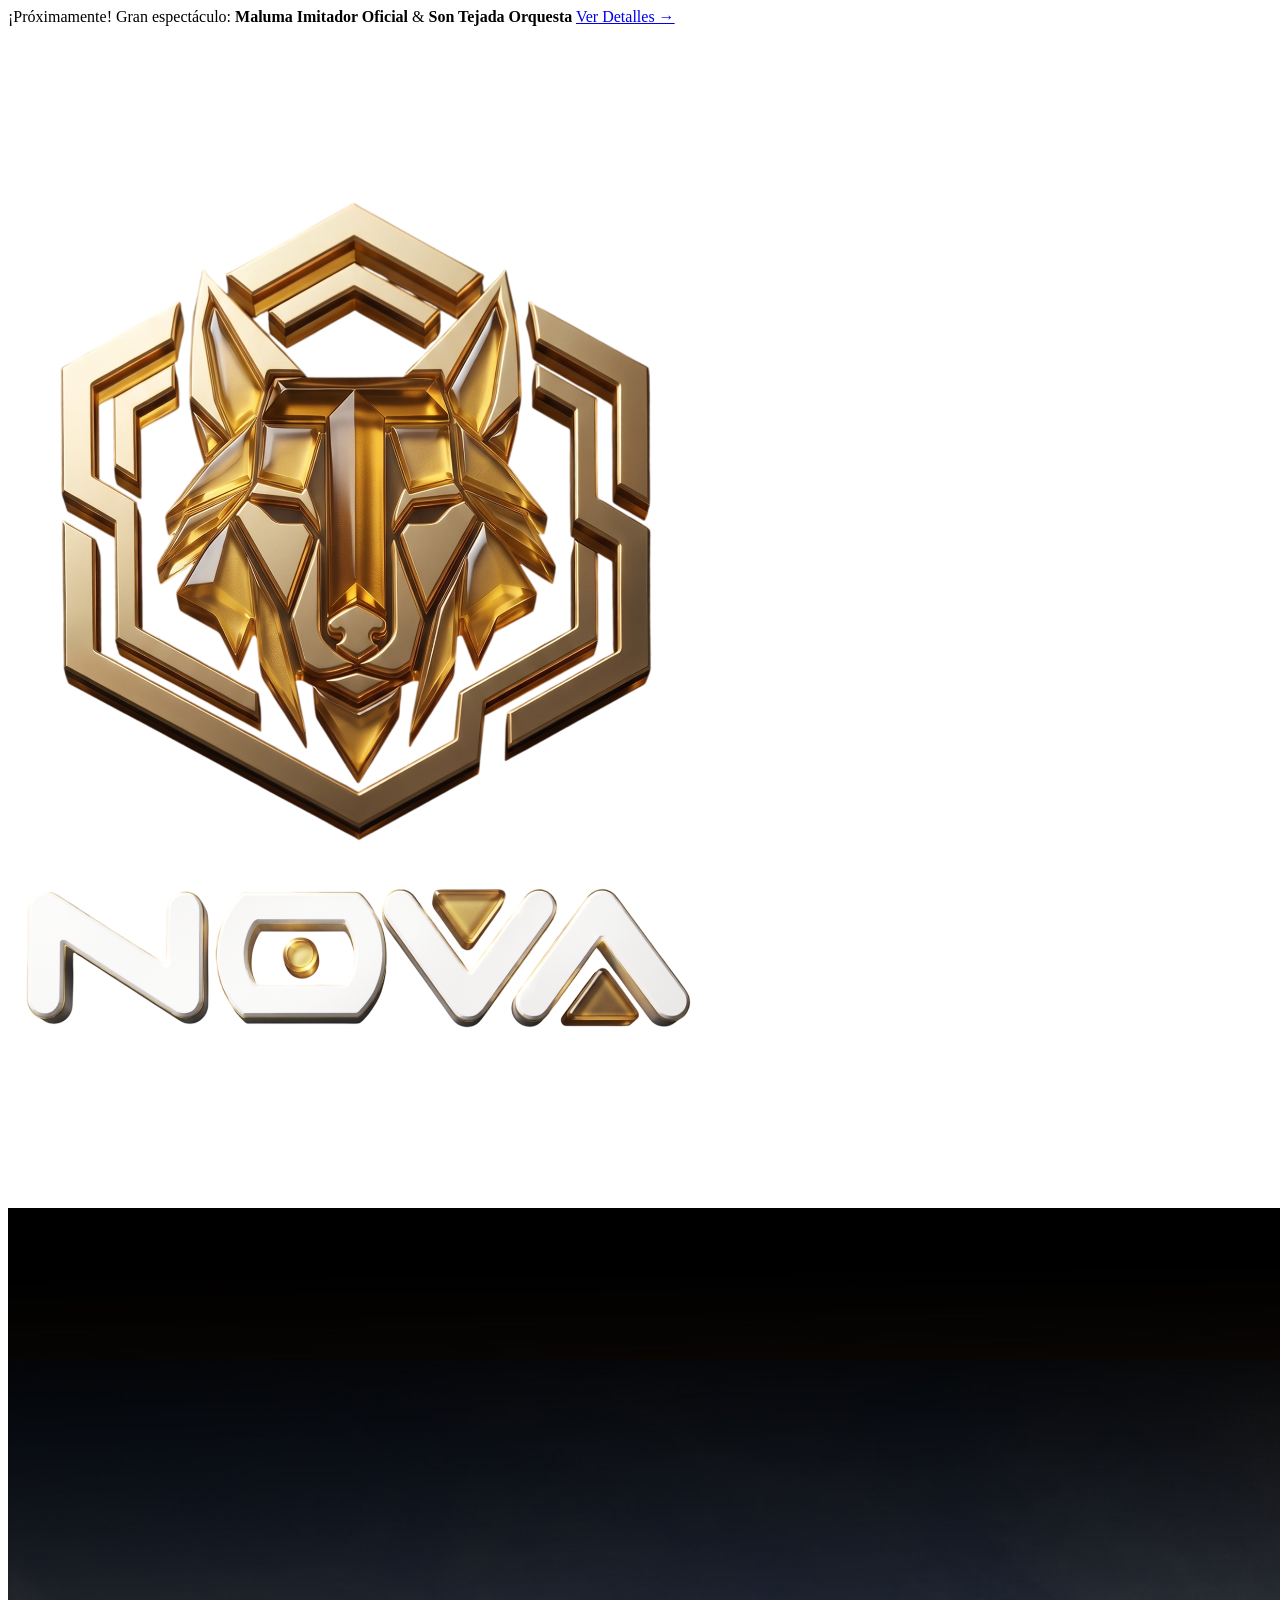
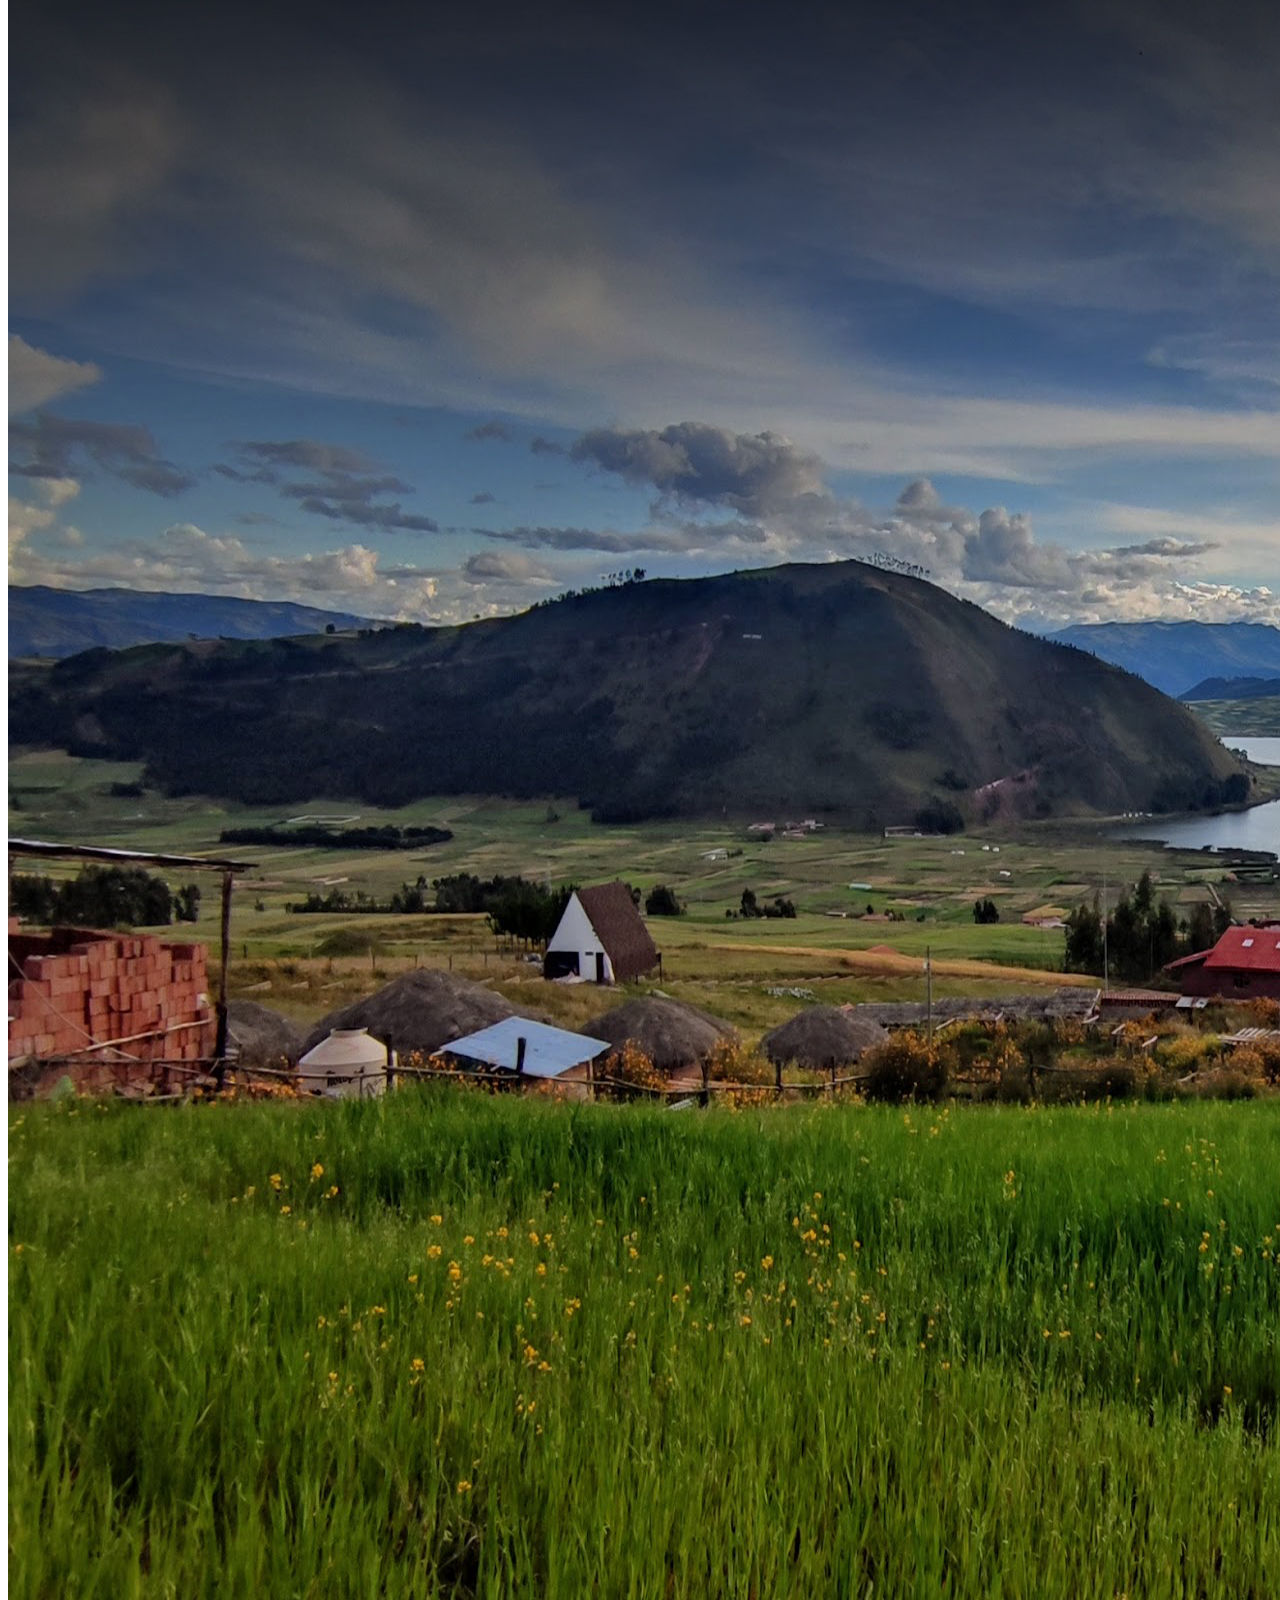
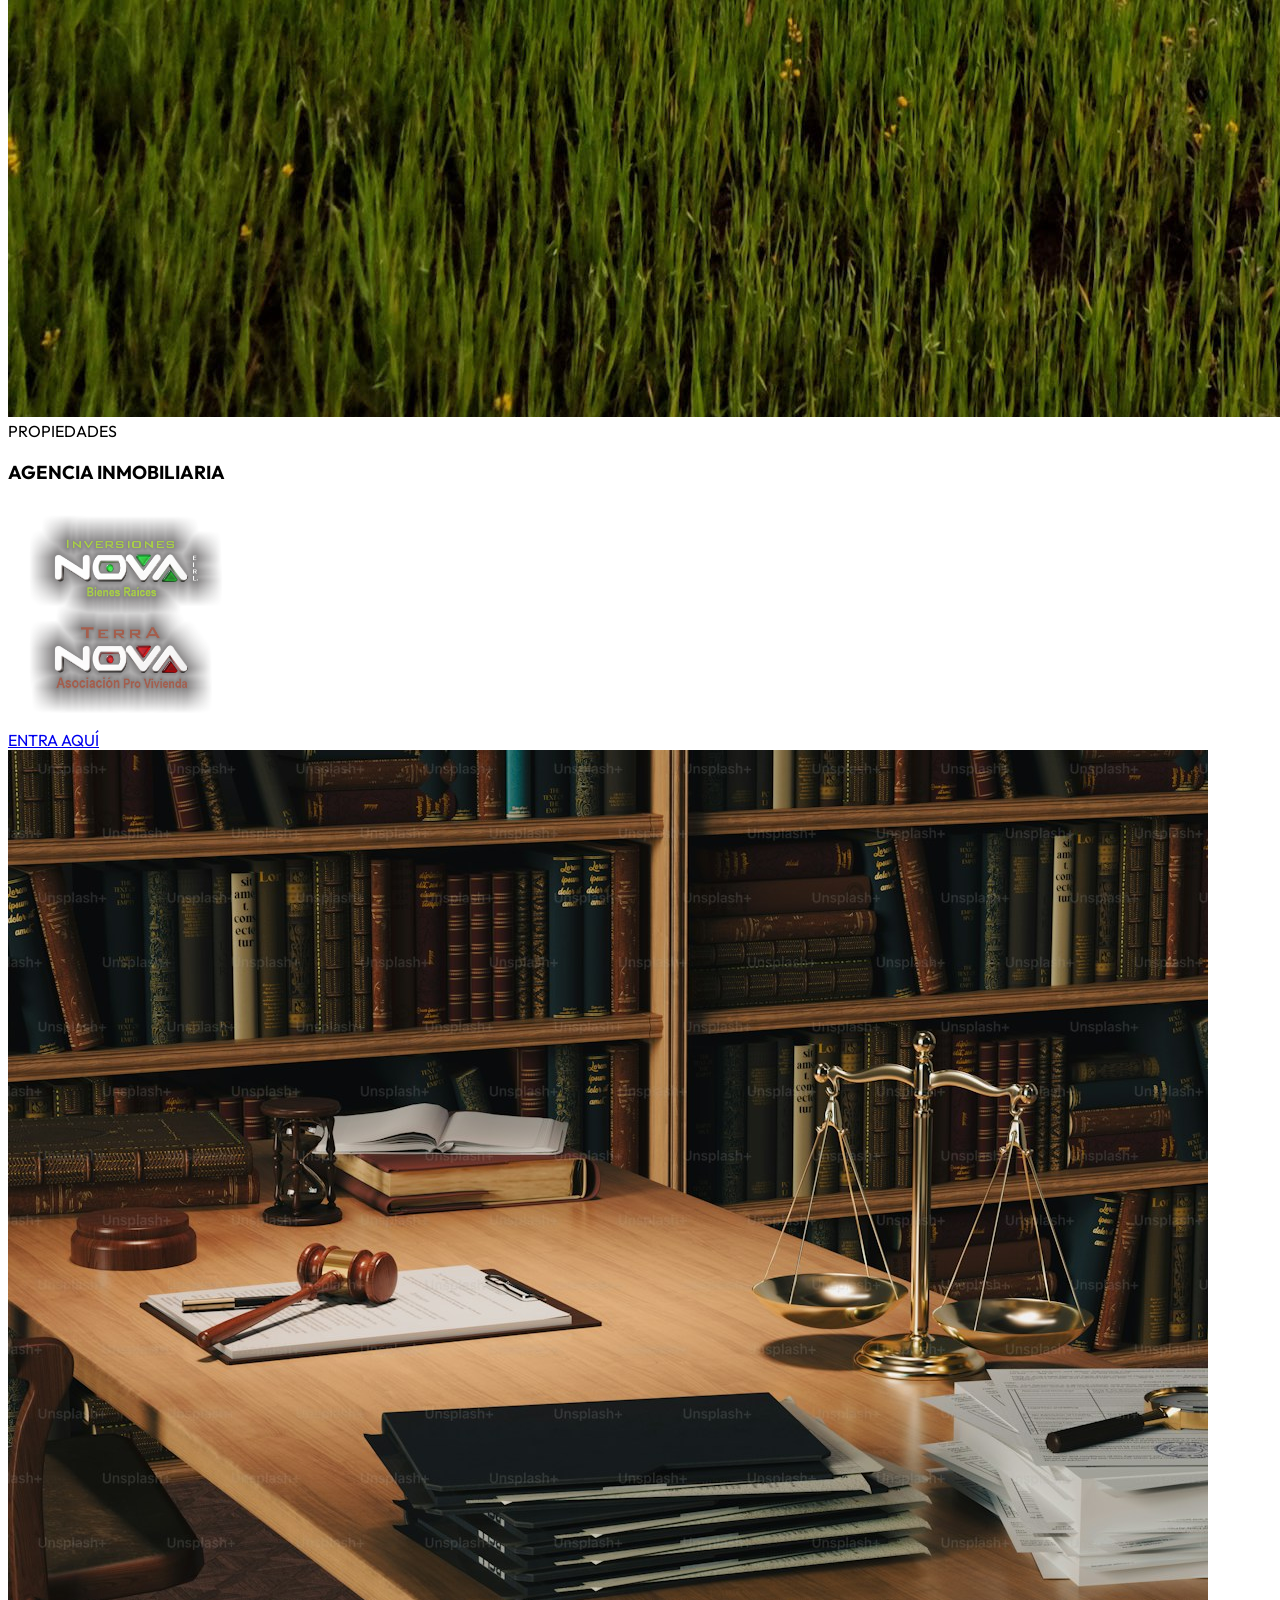
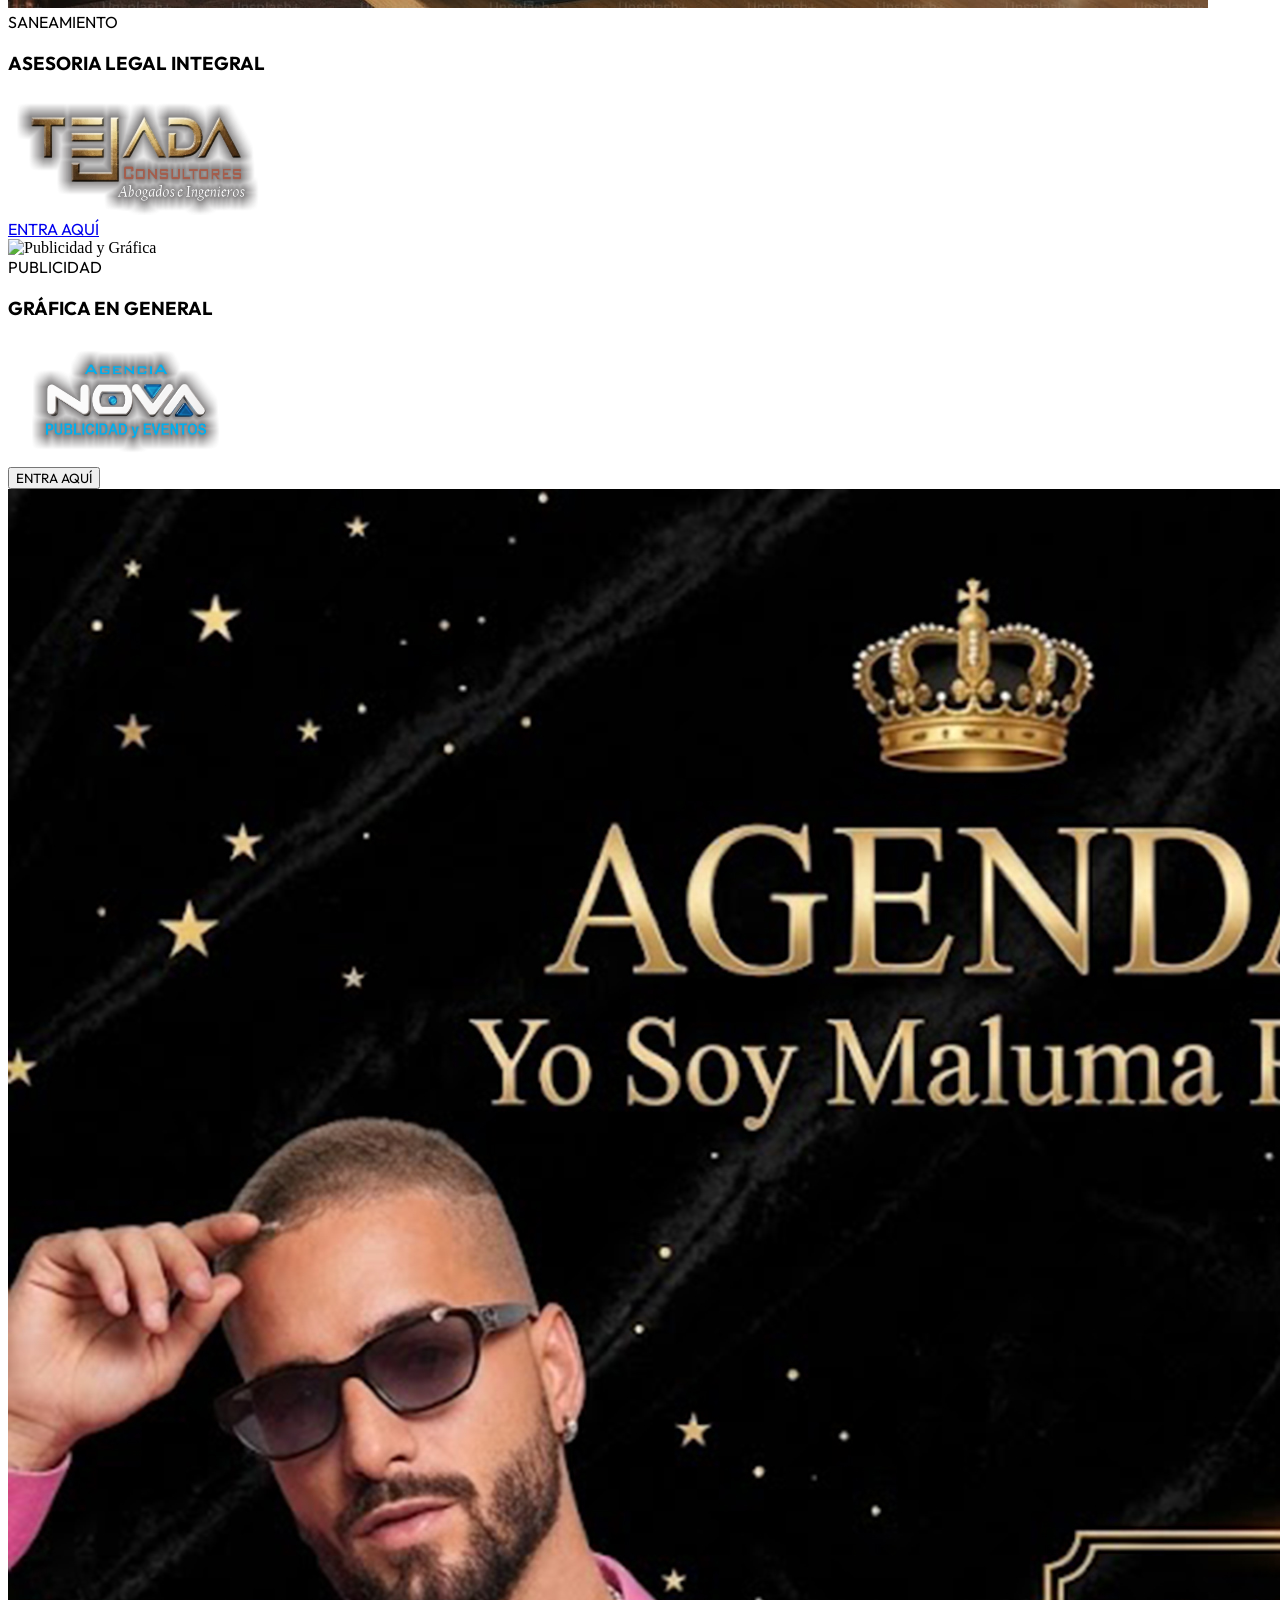
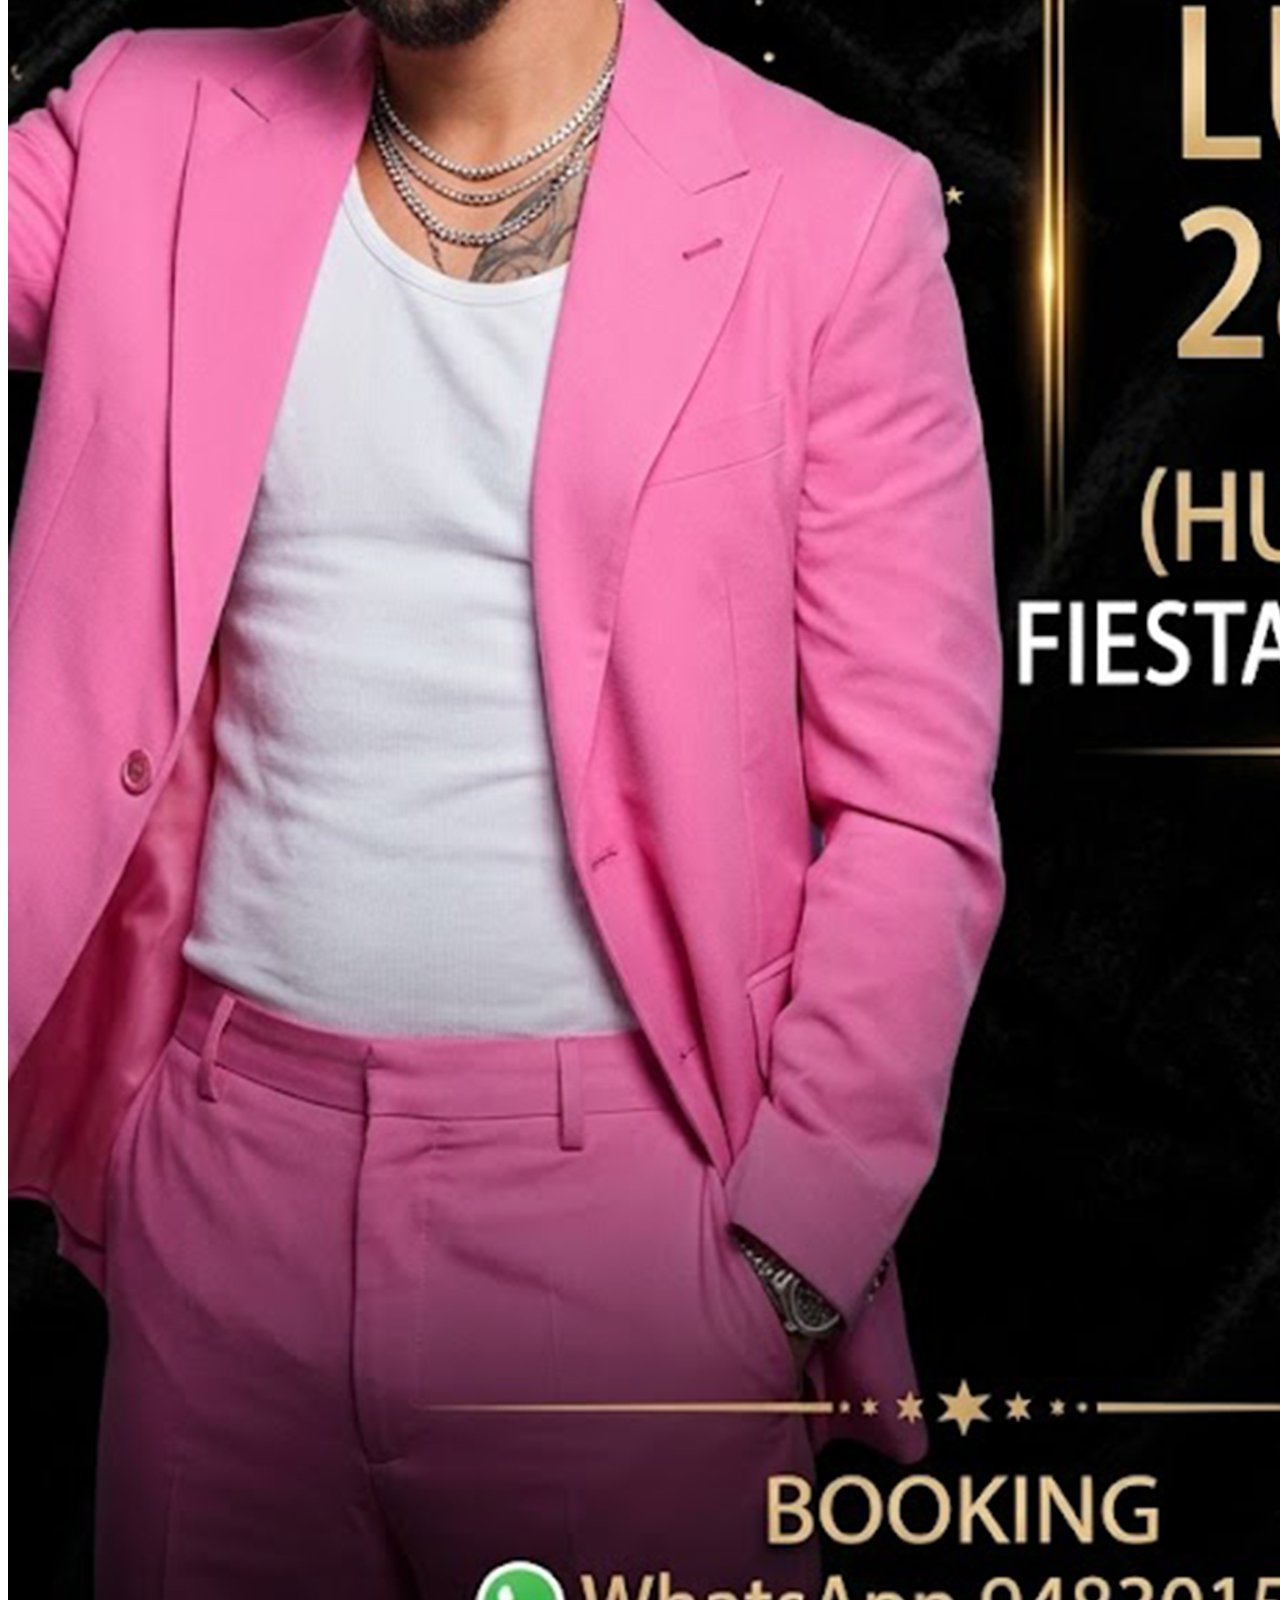
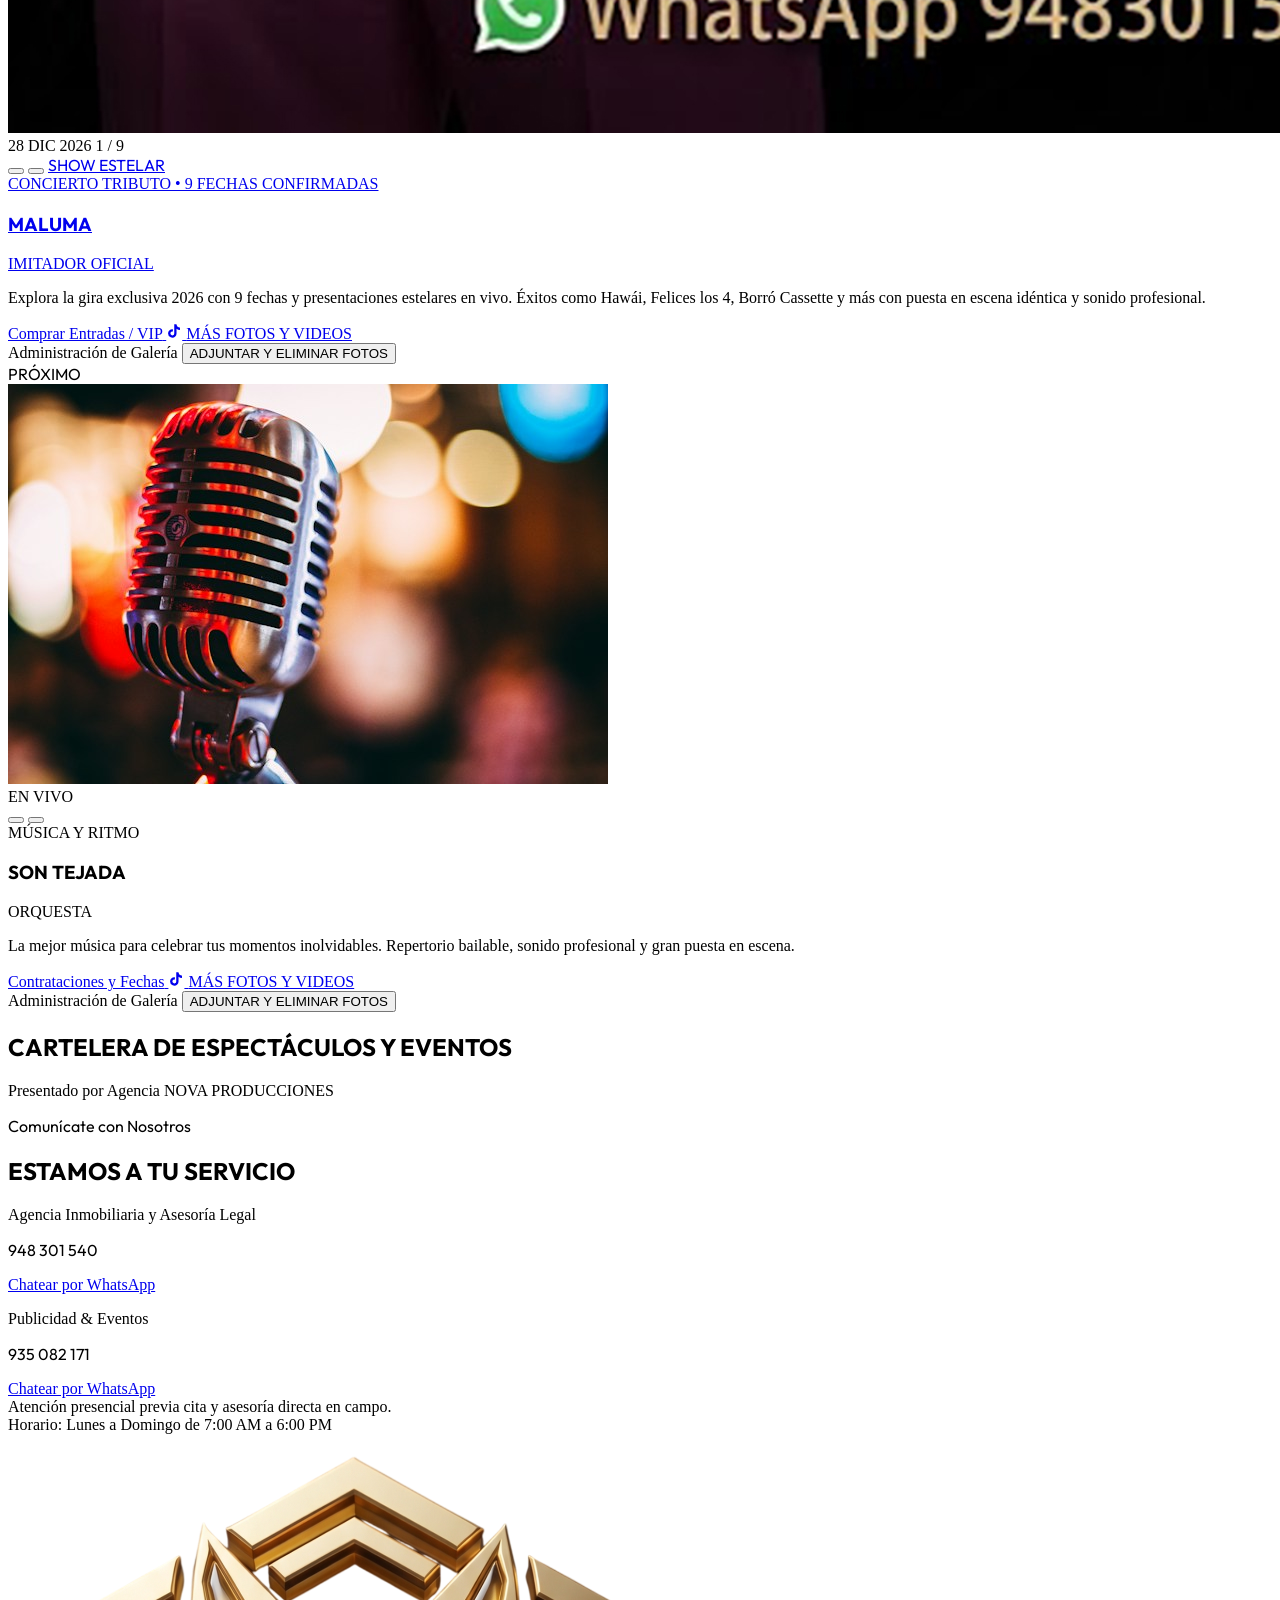
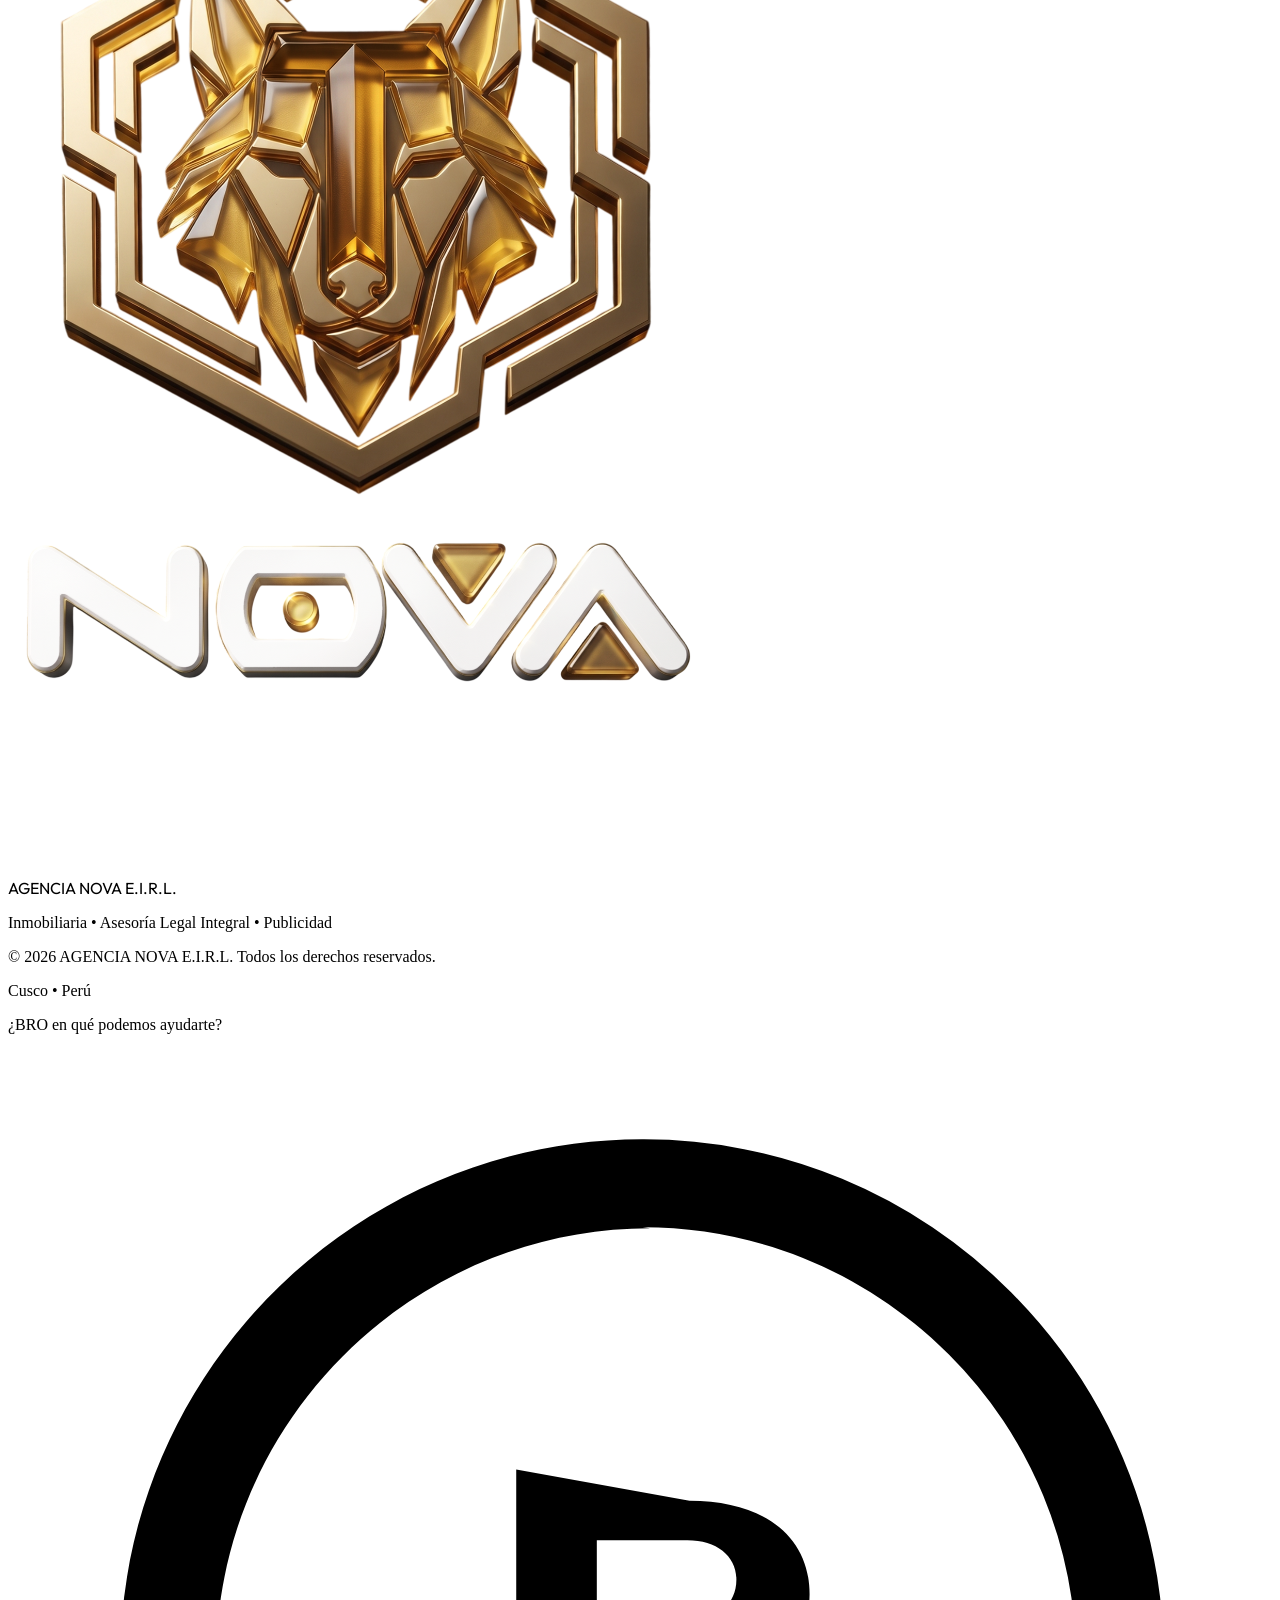
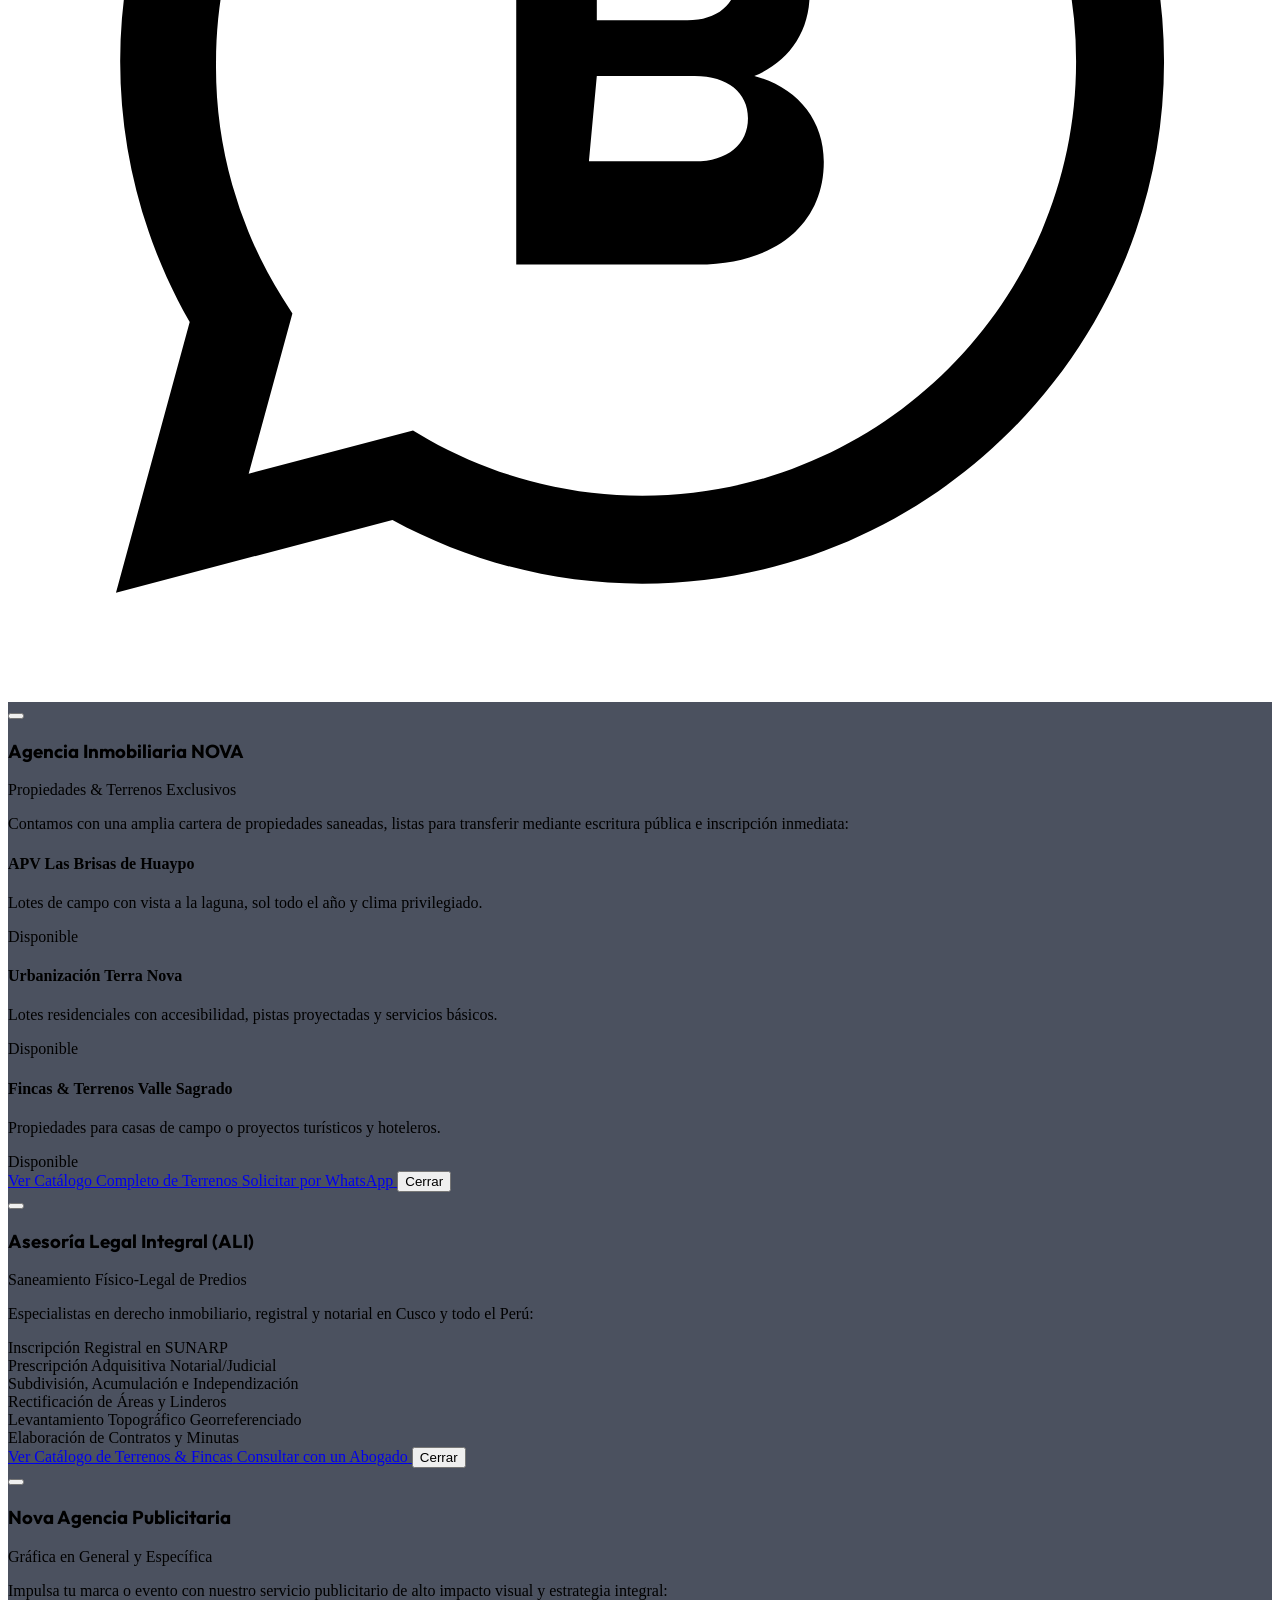
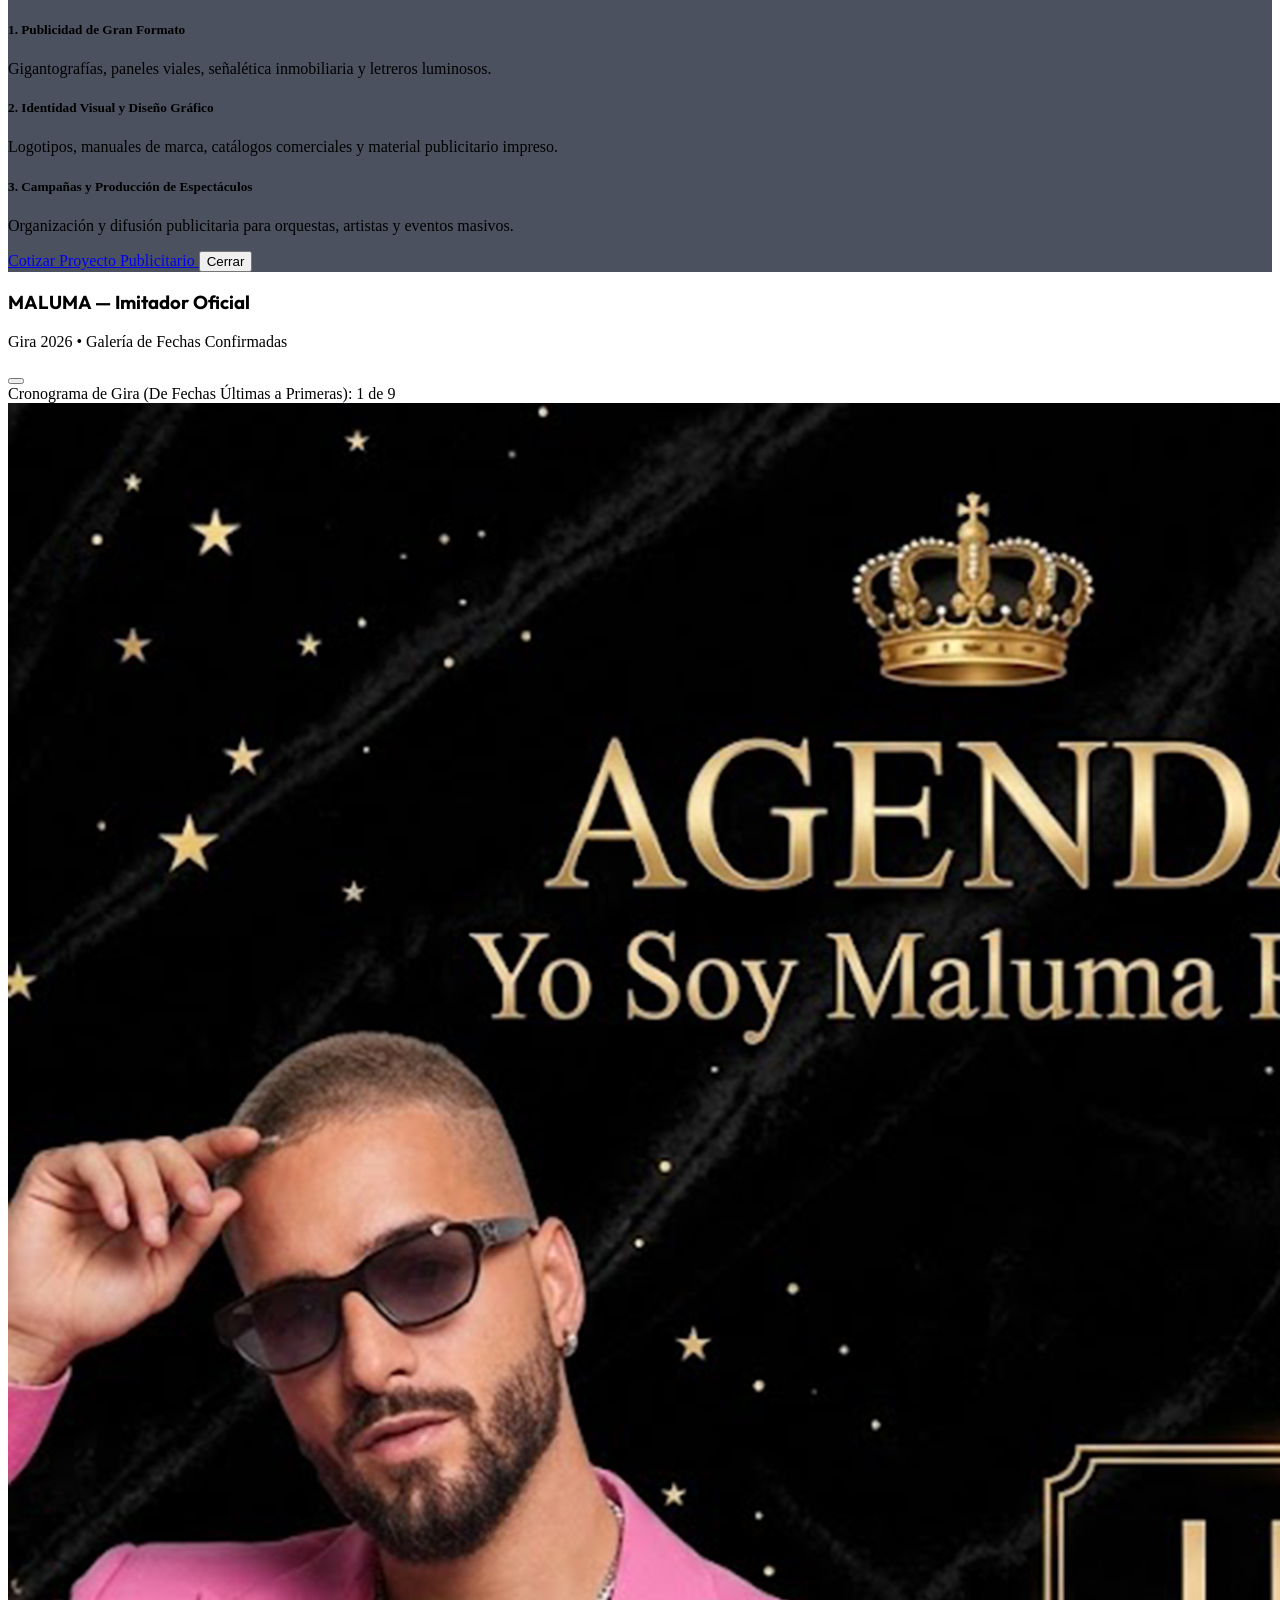
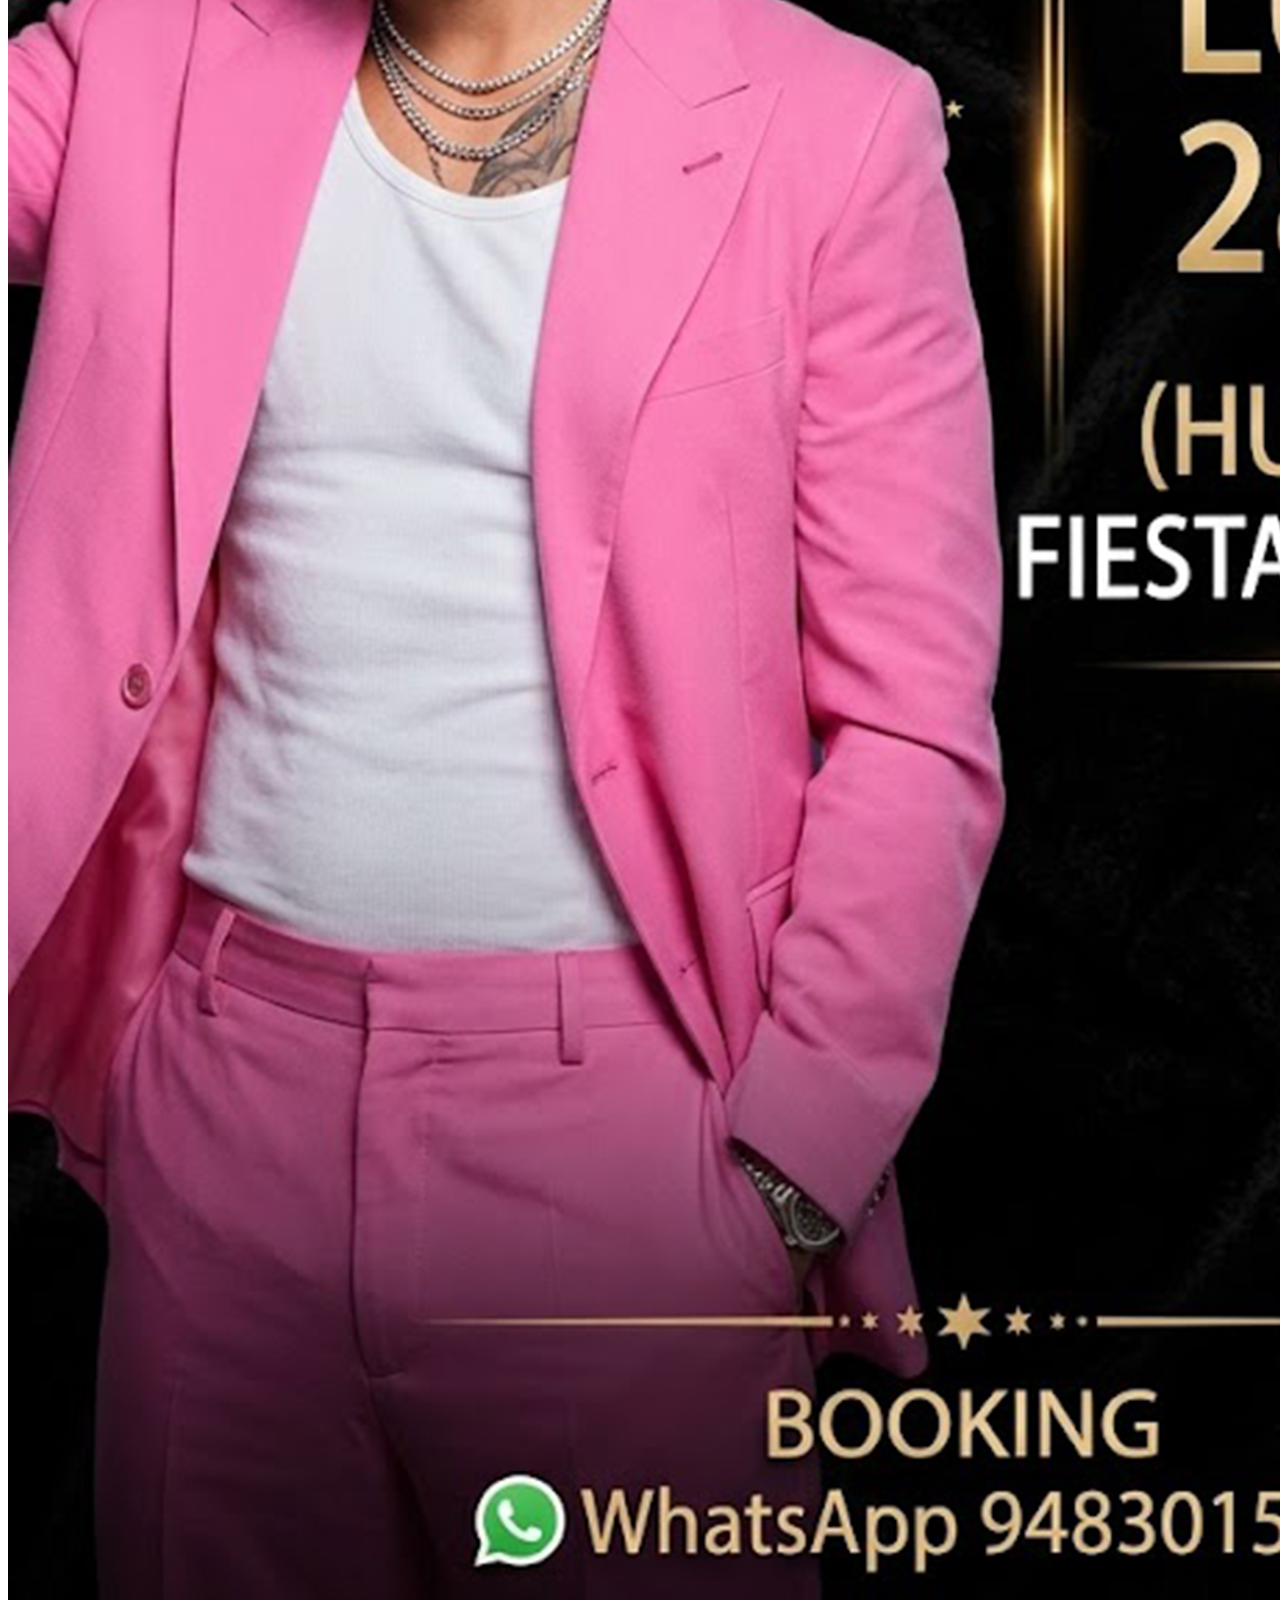
==== index.html @ dc91d433 "Indexar recuadro de Maluma Imitador en index.html a malumaimitador.html e integrar pagina sin errore" ====
<!DOCTYPE html>
<html lang="es" class="scroll-smooth">

<head>
    <meta charset="UTF-8">
    <meta name="viewport" content="width=device-width, initial-scale=1.0">
    <title>Agencia NOVA E.I.R.L. | Inmobiliaria, Saneamiento Legal y Publicidad</title>
    <!-- Favicon -->
    <link rel="icon" type="image/svg+xml"
        href="data:image/svg+xml,<svg xmlns='http://www.w3.org/2000/svg' viewBox='0 0 100 100'><polygon points='50,5 90,25 90,75 50,95 10,75 10,25' fill='%231e3a8a' stroke='%23f59e0b' stroke-width='6'/><text x='50%' y='60%' font-size='42' font-weight='bold' fill='white' font-family='sans-serif' text-anchor='middle'>N</text></svg>">

    <!-- Google Fonts -->
    <link rel="preconnect" href="https://fonts.googleapis.com">
    <link rel="preconnect" href="https://fonts.gstatic.com" crossorigin>
    <link
        href="https://fonts.googleapis.com/css2?family=Outfit:wght@300;400;500;600;700;800;900&family=Plus+Jakarta+Sans:wght@400;500;600;700&display=swap"
        rel="stylesheet">

    <!-- Tailwind CSS (v3 CDN) -->
    <script src="https://cdn.tailwindcss.com"></script>
    <script>
        tailwind.config = {
            theme: {
                extend: {
                    fontFamily: {
                        sans: ['"Plus Jakarta Sans"', 'sans-serif'],
                        heading: ['Outfit', 'sans-serif'],
                    },
                    colors: {
                        nova: {
                            50: '#eff6ff',
                            100: '#dbeafe',
                            500: '#1e40af',
                            600: '#1d4ed8',
                            700: '#1e3a8a',
                            800: '#172554',
                            900: '#0f172a',
                            accent: '#f97316',
                            gold: '#eab308',
                            crimson: '#dc2626'
                        }
                    }
                }
            }
        }
    </script>

    <!-- Lucide Icons -->
    <script src="https://unpkg.com/lucide@latest"></script>

    <style>
        .font-heading {
            font-family: 'Outfit', sans-serif;
        }

        .clip-hexagon {
            clip-path: polygon(50% 0%, 100% 25%, 100% 75%, 50% 100%, 0% 75%, 0% 25%);
        }

        .hero-bg {
            background: linear-gradient(135deg, rgba(15, 23, 42, 0.92) 0%, rgba(30, 58, 138, 0.85) 100%),
                url('https://images.unsplash.com/photo-1512917774080-9991f1c4c750?auto=format&fit=crop&w=2000&q=80') center/cover no-repeat;
        }

        .custom-shadow {
            box-shadow: 0 10px 30px -5px rgba(0, 0, 0, 0.1), 0 0 15px -2px rgba(220, 38, 38, 0.05);
        }

        .modal-backdrop {
            background-color: rgba(15, 23, 42, 0.75);
            backdrop-filter: blur(4px);
        }

        /* Logotipo Dorado NOVA – Levitación Continua + Destello y Escala al Hover */
        @keyframes novaLogoFloat {

            0%,
            100% {
                transform: translateY(0px) rotate(0deg);
            }

            50% {
                transform: translateY(-10px) rotate(0.4deg);
            }
        }

        /* Destello rápido que parpadea una sola vez cuando se activa el hover */
        @keyframes novaShimmer {
            0% {
                opacity: 1;
                filter: brightness(1) drop-shadow(0 0 0px rgba(255, 220, 80, 0));
            }

            25% {
                opacity: 1;
                filter: brightness(1.45) drop-shadow(0 0 22px rgba(255, 210, 50, 0.7));
            }

            60% {
                opacity: 1;
                filter: brightness(1.15) drop-shadow(0 0 10px rgba(255, 200, 30, 0.35));
            }

            100% {
                opacity: 1;
                filter: brightness(1) drop-shadow(0 0 0px rgba(255, 220, 80, 0));
            }
        }

        .nova-logo-float-container {
            display: inline-block;
            animation: novaLogoFloat 6s ease-in-out infinite;
            will-change: transform;
        }

        .nova-logo-img {
            transition: transform 0.55s cubic-bezier(0.22, 1, 0.36, 1);
            cursor: pointer;
        }

        /* Al situar el cursor: escala hacia arriba + leve desplazamiento + destello único */
        .nova-logo-img:hover {
            transform: scale(1.08) translateY(-8px);
            animation: novaShimmer 0.65s ease-out forwards;
        }
    </style>
</head>

<body class="bg-slate-50 text-slate-800 antialiased selection:bg-red-500 selection:text-white">

    <!-- Top Announcement Bar (Color Negro por solicitud del usuario) -->
    <div
        class="bg-black text-white text-xs sm:text-sm font-semibold py-3 px-4 text-center flex flex-wrap items-center justify-center gap-2 border-b border-white/10 z-50 relative">
        <span
            class="bg-white/10 text-amber-300 px-2.5 py-0.5 rounded text-xs uppercase tracking-wider font-extrabold border border-amber-400/30">¡Próximamente!</span>
        <span>Gran espectáculo: <strong class="text-white">Maluma Imitador Oficial</strong> & <strong
                class="text-white">Son Tejada Orquesta</strong></span>
        <a href="#eventos" class="underline text-amber-400 hover:text-amber-300 transition-colors ml-1 font-bold">Ver
            Detalles &rarr;</a>
    </div>

    <!-- UNIFIED DARK SPACE: HERO + SERVICIOS CON FONDO INTERACTIVO DE PUNTOS Y LÍNEAS -->
    <div class="relative bg-black text-white overflow-hidden">
        <!-- Interactive Canvas for Floating Moving Constellation Dots spanning Hero + Services -->
        <canvas id="particlesCanvas" class="absolute inset-0 w-full h-full pointer-events-none z-0"></canvas>

        <!-- Subtle ambient vignette -->
        <div
            class="absolute inset-0 bg-[radial-gradient(ellipse_at_center,_rgba(0,0,0,0)_0%,_rgba(0,0,0,0.85)_85%)] pointer-events-none z-0">
        </div>

        <!-- HERO SECTION (Logotipo Oficial Lobo Dorado 3D NOVA) -->
        <section id="inicio"
            class="relative z-10 py-12 sm:py-16 lg:py-20 min-h-[620px] flex items-center justify-center">
            <div class="max-w-5xl mx-auto px-4 sm:px-6 lg:px-8 text-center flex flex-col items-center justify-center">

                <!-- Logotipo con levitación continua + destello y escala al hover -->
                <div class="relative flex items-center justify-center select-none py-2">
                    <div class="nova-logo-float-container">
                        <img id="novaLogo" src="assets/logo-nova-dorado.png"
                            onerror="if(!this.dataset.t){this.dataset.t=1;this.src='logo-nova-dorado.png';}else if(this.dataset.t==1){this.dataset.t=2;this.src='assets/logo-nova-dorado-opt.png';}else{this.src='assets/logo-nova-publicidad.png';}"
                            alt="Agencia NOVA E.I.R.L. - Logo Oficial Dorado"
                            class="nova-logo-img w-full max-w-[270px] sm:max-w-[340px] md:max-w-[390px] lg:max-w-[430px] h-auto mx-auto object-contain">
                    </div>
                </div>

            </div>
        </section>

        <!-- SECTION: THE 3 CORE SERVICE COLUMNS (Integrada sobre el fondo interactivo con imágenes temáticas y tonalidades) -->
        <section id="servicios" class="relative z-10 pb-24 pt-4 sm:pt-8">
            <div class="max-w-7xl mx-auto px-4 sm:px-6 lg:px-8">
                <!-- The 3 Cards matching whiteboard layout & user styling requirements -->
                <div class="grid grid-cols-1 md:grid-cols-3 gap-8 items-stretch">

                    <!-- CUADRO 1: PROPIEDADES / AGENCIA INMOBILIARIA (Tonalidad Verde Medio Oscuro - Ingreso a Catálogo de Terrenos) -->
                    <div onclick="window.location.href='terrenos.html'"
                        class="relative rounded-3xl overflow-hidden border-2 border-emerald-500/40 hover:border-emerald-400 shadow-2xl hover:shadow-[0_0_35px_rgba(16,185,129,0.4)] transition-all duration-500 group cursor-pointer flex flex-col justify-between p-8 min-h-[460px] transform hover:-translate-y-2">
                        <!-- Imagen de fondo con zoom interactivo -->
                        <div class="absolute inset-0 z-0">
                            <img src="https://ik.imagekit.io/AGENCIANOVA/INMOBILIARIA/z5.jpg"
                                onerror="this.src='assets/inmobiliaria-z5.jpg'" alt="Propiedades Inmobiliarias"
                                class="w-full h-full object-cover object-center group-hover:scale-110 transition-transform duration-700 ease-out">
                            <!-- Overlay Verde Medio Oscuro -->
                            <div
                                class="absolute inset-0 bg-gradient-to-b from-emerald-950/92 via-emerald-900/85 to-emerald-950/95 backdrop-blur-[2px] group-hover:backdrop-blur-none transition-all duration-500">
                            </div>
                        </div>

                        <!-- Header -->
                        <div class="relative z-10 text-center">
                            <span
                                class="inline-block px-3.5 py-1 rounded-full bg-emerald-500/20 border border-emerald-400/40 text-emerald-300 font-extrabold tracking-widest uppercase text-xs font-heading mb-2">
                                PROPIEDADES
                            </span>
                            <h3
                                class="text-2xl sm:text-3xl font-black font-heading text-white tracking-wide mt-1 drop-shadow-md">
                                AGENCIA INMOBILIARIA
                            </h3>
                            <div
                                class="w-12 h-1 bg-emerald-400 mx-auto mt-2.5 rounded-full group-hover:w-24 transition-all duration-300">
                            </div>
                        </div>

                        <!-- Emblema Central: Logos INMOBILIARIA (Inversiones NOVA y Terra NOVA) +30% Tamaño Adicional -->
                        <div class="relative z-10 my-auto py-2 flex justify-center">
                            <div
                                class="w-[374px] h-[228px] max-w-full flex items-center justify-center transform group-hover:scale-105 transition-transform duration-300 drop-shadow-[0_25px_40px_rgba(0,0,0,0.5)] drop-shadow-[0_10px_20px_rgba(0,0,0,0.5)]">
                                <img src="assets/logos INMOBILIARIA nuevo.png"
                                    onerror="if(!this.dataset.t){this.dataset.t=1;this.src='assets/logos-inmobiliaria-nuevo.png';}"
                                    alt="Inversiones NOVA - Bienes Raíces y Terra NOVA" style="max-height: 224px;"
                                    class="max-h-full max-w-full object-contain filter drop-shadow-[0_12px_24px_rgba(0,0,0,0.5)] drop-shadow-[0_20px_35px_rgba(0,0,0,0.5)] drop-shadow-[0_0_20px_rgba(0,0,0,0.45)]">
                            </div>
                        </div>

                        <!-- Botón Inferior: ENTRA AQUÍ -->
                        <div class="relative z-10 pt-2">
                            <a href="terrenos.html"
                                class="w-full py-4 px-6 rounded-2xl font-heading font-black text-sm uppercase tracking-wider bg-emerald-600 hover:bg-emerald-500 text-white shadow-lg shadow-emerald-950/60 transition-all flex items-center justify-center gap-2 group-hover:shadow-[0_0_20px_rgba(16,185,129,0.7)]">
                                <span>ENTRA AQUÍ</span>
                                <i data-lucide="arrow-right"
                                    class="w-4 h-4 group-hover:translate-x-1.5 transition-transform"></i>
                            </a>
                        </div>
                    </div>

                    <!-- CUADRO 2: SANEAMIENTO / ASESORIA LEGAL INTEGRAL (Tonalidad Rojo Medio Oscuro - Indexa a Asesoría Legal Integral) -->
                    <div onclick="window.location.href='asesoria-legal.html'"
                        class="relative rounded-3xl overflow-hidden border-2 border-red-500/40 hover:border-red-400 shadow-2xl hover:shadow-[0_0_35px_rgba(239,68,68,0.4)] transition-all duration-500 group cursor-pointer flex flex-col justify-between p-8 min-h-[460px] transform hover:-translate-y-2">
                        <!-- Imagen de fondo con zoom interactivo (Balanza de juez y libros de derecho) -->
                        <div class="absolute inset-0 z-0">
                            <img src="https://plus.unsplash.com/premium_photo-1698084059560-9a53de7b816b?auto=format&fit=crop&w=1000&q=80"
                                onerror="this.src='assets/asesoria-legal-balanza.jpg'"
                                alt="Saneamiento Legal Integral - Balanza de Juez y Libros"
                                class="w-full h-full object-cover object-center group-hover:scale-110 transition-transform duration-700 ease-out">
                            <!-- Overlay Rojo Medio Oscuro -->
                            <div
                                class="absolute inset-0 bg-gradient-to-b from-red-950/92 via-rose-950/85 to-red-950/95 backdrop-blur-[2px] group-hover:backdrop-blur-none transition-all duration-500">
                            </div>
                        </div>

                        <!-- Header -->
                        <div class="relative z-10 text-center">
                            <span
                                class="inline-block px-3.5 py-1 rounded-full bg-red-500/20 border border-red-400/40 text-red-300 font-extrabold tracking-widest uppercase text-xs font-heading mb-2">
                                SANEAMIENTO
                            </span>
                            <h3
                                class="text-2xl sm:text-3xl font-black font-heading text-white tracking-wide mt-1 drop-shadow-md">
                                ASESORIA LEGAL INTEGRAL
                            </h3>
                            <div
                                class="w-12 h-1 bg-red-400 mx-auto mt-2.5 rounded-full group-hover:w-24 transition-all duration-300">
                            </div>
                        </div>

                        <!-- Emblema Central: Tejada Consultores Abogados e Ingenieros (+8% Tamaño) -->
                        <div class="relative z-10 my-auto py-5 flex justify-center">
                            <div
                                class="w-[242px] h-[121px] max-w-full flex items-center justify-center transform group-hover:scale-105 transition-transform duration-300 drop-shadow-[0_25px_40px_rgba(0,0,0,1)] drop-shadow-[0_10px_20px_rgba(0,0,0,1)]">
                                <img src="assets/logo ASESORIA LEGAL INTEGRAL nuevo.png"
                                    onerror="if(!this.dataset.t){this.dataset.t=1;this.src='assets/logo-asesoria-legal-integral-nuevo.png';}"
                                    alt="Tejada Consultores - Abogados e Ingenieros" style="max-height: 121px;"
                                    class="max-h-full max-w-full object-contain filter drop-shadow-[0_12px_24px_rgba(0,0,0,1)] drop-shadow-[0_20px_35px_rgba(0,0,0,1)] drop-shadow-[0_0_20px_rgba(0,0,0,0.9)]">
                            </div>
                        </div>

                        <!-- Botón Inferior: ENTRA AQUÍ (Indexa directamente a asesoria-legal.html) -->
                        <div class="relative z-10 pt-2">
                            <a href="asesoria-legal.html"
                                class="w-full py-4 px-6 rounded-2xl font-heading font-black text-sm uppercase tracking-wider bg-red-600 hover:bg-red-500 text-white shadow-lg shadow-red-950/60 transition-all flex items-center justify-center gap-2 group-hover:shadow-[0_0_20px_rgba(239,68,68,0.7)]">
                                <span>ENTRA AQUÍ</span>
                                <i data-lucide="arrow-right"
                                    class="w-4 h-4 group-hover:translate-x-1.5 transition-transform"></i>
                            </a>
                        </div>
                    </div>

                    <!-- CUADRO 3: PUBLICIDAD / GRÁFICA EN GENERAL (Tonalidad Azul Celeste Medio Oscuro) -->
                    <div onclick="window.location.href='publicidad.html'"
                        class="relative rounded-3xl overflow-hidden border-2 border-cyan-500/40 hover:border-cyan-400 shadow-2xl hover:shadow-[0_0_35px_rgba(6,182,212,0.4)] transition-all duration-500 group cursor-pointer flex flex-col justify-between p-8 min-h-[460px] transform hover:-translate-y-2">
                        <!-- Imagen de fondo con zoom interactivo -->
                        <div class="absolute inset-0 z-0">
                            <img src="https://images.unsplash.com/photo-1550745165-9bc0b252726f?auto=format&fit=crop&w=1000&q=80"
                                alt="Publicidad y Gráfica"
                                class="w-full h-full object-cover object-center group-hover:scale-110 transition-transform duration-700 ease-out">
                            <!-- Overlay Azul Celeste Medio Oscuro -->
                            <div
                                class="absolute inset-0 bg-gradient-to-b from-sky-950/92 via-cyan-950/85 to-sky-950/95 backdrop-blur-[2px] group-hover:backdrop-blur-none transition-all duration-500">
                            </div>
                        </div>

                        <!-- Header -->
                        <div class="relative z-10 text-center">
                            <span
                                class="inline-block px-3.5 py-1 rounded-full bg-cyan-500/20 border border-cyan-400/40 text-cyan-300 font-extrabold tracking-widest uppercase text-xs font-heading mb-2">
                                PUBLICIDAD
                            </span>
                            <h3
                                class="text-2xl sm:text-3xl font-black font-heading text-white tracking-wide mt-1 drop-shadow-md">
                                GRÁFICA EN GENERAL
                            </h3>
                            <div
                                class="w-12 h-1 bg-cyan-400 mx-auto mt-2.5 rounded-full group-hover:w-24 transition-all duration-300">
                            </div>
                        </div>

                        <!-- Emblema Central: Agencia NOVA Publicidad y Eventos (+12% Tamaño) -->
                        <div class="relative z-10 my-auto py-5 flex justify-center">
                            <div
                                class="w-[251px] h-[125px] max-w-full flex items-center justify-center transform group-hover:scale-105 transition-transform duration-300 drop-shadow-[0_25px_40px_rgba(0,0,0,1)] drop-shadow-[0_10px_20px_rgba(0,0,0,1)]">
                                <img src="assets/logo PUBLICIDAD nuevo.png"
                                    onerror="if(!this.dataset.t){this.dataset.t=1;this.src='assets/logo-publicidad-nuevo.png';}"
                                    alt="Agencia NOVA - Publicidad y Eventos" style="max-height: 125px;"
                                    class="max-h-full max-w-full object-contain filter drop-shadow-[0_12px_24px_rgba(0,0,0,1)] drop-shadow-[0_20px_35px_rgba(0,0,0,1)] drop-shadow-[0_0_20px_rgba(0,0,0,0.9)]">
                            </div>
                        </div>

                        <!-- Botón Inferior: ENTRA AQUÍ -->
                        <div class="relative z-10 pt-2">
                            <button
                                class="w-full py-4 px-6 rounded-2xl font-heading font-black text-sm uppercase tracking-wider bg-cyan-600 hover:bg-cyan-500 text-white shadow-lg shadow-cyan-950/60 transition-all flex items-center justify-center gap-2 group-hover:shadow-[0_0_20px_rgba(6,182,212,0.7)]">
                                <span>ENTRA AQUÍ</span>
                                <i data-lucide="arrow-right"
                                    class="w-4 h-4 group-hover:translate-x-1.5 transition-transform"></i>
                            </button>
                        </div>
                    </div>

                </div>
            </div>
        </section>
    </div>

    <!-- SECTION: CARTELERA DE ESPECTÁCULOS Y EVENTOS (Exacto a la imagen corregida con la misma interactividad) -->
    <section id="eventos"
        class="py-14 sm:py-16 bg-[#121826] text-white relative overflow-hidden border-t border-b border-white/5">
        <!-- Ambient subtle glow accents matching reference mockup: warm amber glow on left, soft rose glow on right -->
        <div class="absolute -top-24 -left-24 w-96 h-96 bg-amber-500/10 rounded-full blur-3xl pointer-events-none">
        </div>
        <div class="absolute -bottom-24 -right-24 w-96 h-96 bg-rose-600/15 rounded-full blur-3xl pointer-events-none">
        </div>
        <div
            class="absolute top-1/2 left-1/2 -translate-x-1/2 -translate-y-1/2 w-[700px] h-64 bg-slate-800/20 rounded-full blur-3xl pointer-events-none">
        </div>

        <div class="max-w-7xl mx-auto px-4 sm:px-6 lg:px-8 relative z-10 pt-4">

            <!-- Two Featured Event Cards (Maluma Imitador a la izquierda & Son Tejada a la derecha) -->
            <div class="grid grid-cols-1 lg:grid-cols-2 gap-8 items-stretch pt-2">

                <!-- CARD 1: MALUMA IMITADOR OFICIAL (Con Slider de Gira 2026, Visor Lightbox y Enlace a malumaimitador.html) -->
                <div id="maluma-imitador"
                    class="relative bg-[#271f2b]/90 hover:bg-[#2d2432] border border-rose-500/40 hover:border-rose-400 rounded-2xl p-5 sm:p-6 transition-all duration-300 shadow-xl hover:shadow-[0_0_25px_rgba(244,63,94,0.25)] group flex flex-col justify-between">
                    <div class="flex flex-col sm:flex-row items-center sm:items-start gap-5">
                        <!-- Left: Thumbnail Slider Container (Fechas Últimas a Primeras de Izquierda a Derecha) -->
                        <div class="relative w-40 sm:w-48 h-72 sm:h-[308px] rounded-2xl overflow-hidden flex-shrink-0 shadow-2xl border-2 border-amber-400/50 hover:border-amber-300 bg-black group/thumb transition-all duration-300"
                            onmouseenter="stopMalumaAutoSlide()" onmouseleave="startMalumaAutoSlide()">
                            <!-- Slide Image (Clic para indexar a malumaimitador.html) -->
                            <img id="maluma-card-img" src="assets/maluma_gallery/MALUMA%2028%20DICIEMBRE%202026.jpg"
                                onerror="this.src='assets/maluma-8NiwCMgV3Po.jpg'"
                                alt="Maluma Imitador Oficial - Gira 2026" onclick="window.location.href='malumaimitador.html'"
                                class="w-full h-full object-cover cursor-pointer hover:scale-105 transition-all duration-500 select-none"
                                title="Clic para ver presentación oficial y galería en malumaimitador.html">

                            <!-- Gradientes de superposición -->
                            <div
                                class="absolute inset-0 pointer-events-none bg-gradient-to-t from-black/90 via-transparent to-black/60">
                            </div>

                            <!-- Barra Superior: Fecha Activa y Contador -->
                            <div
                                class="absolute top-2 left-2 right-2 flex items-center justify-between z-10 pointer-events-none">
                                <span id="maluma-card-pill"
                                    class="px-2 py-0.5 rounded-full bg-black/85 backdrop-blur-md text-[10px] sm:text-[11px] font-black text-amber-300 border border-amber-400/50 shadow">
                                    28 DIC 2026
                                </span>
                                <span id="maluma-card-counter"
                                    class="px-2 py-0.5 rounded-full bg-black/75 backdrop-blur-md text-[10px] font-bold text-white shadow">
                                    1 / 9
                                </span>
                            </div>

                            <!-- Flechas Mini para navegar entre fechas directamente en el cuadro -->
                            <button type="button" onclick="prevMalumaCardSlide(event)"
                                class="absolute left-1.5 top-1/2 -translate-y-1/2 z-20 w-7 h-7 rounded-full bg-black/75 hover:bg-[#f8c120] hover:text-black text-white flex items-center justify-center transition-all shadow-lg border border-white/20 active:scale-90 cursor-pointer"
                                title="Fecha posterior (←)">
                                <i data-lucide="chevron-left" class="w-4 h-4"></i>
                            </button>
                            <button type="button" onclick="nextMalumaCardSlide(event)"
                                class="absolute right-1.5 top-1/2 -translate-y-1/2 z-20 w-7 h-7 rounded-full bg-black/75 hover:bg-[#f8c120] hover:text-black text-white flex items-center justify-center transition-all shadow-lg border border-white/20 active:scale-90 cursor-pointer"
                                title="Fecha anterior (→)">
                                <i data-lucide="chevron-right" class="w-4 h-4"></i>
                            </button>

                            <!-- BOTÓN SHOW ESTELAR (Indexa a malumaimitador.html) -->
                            <a href="malumaimitador.html"
                                class="absolute bottom-2.5 left-1/2 -translate-x-1/2 z-20 bg-[#f8c120] hover:bg-[#ffcf33] text-slate-950 font-heading font-black text-[11px] sm:text-xs px-3.5 py-1.5 rounded-xl uppercase tracking-wider shadow-2xl border border-amber-300 flex items-center gap-1.5 whitespace-nowrap hover:scale-105 active:scale-95 transition-all cursor-pointer"
                                title="Entrar al Show Estelar y Galería Oficial de Maluma Imitador">
                                <span>SHOW ESTELAR</span>
                                <i data-lucide="sparkles" class="w-3.5 h-3.5"></i>
                            </a>
                        </div>

                        <!-- Right: Content Details -->
                        <div class="flex-1 text-center sm:text-left flex flex-col justify-between h-full pt-1">
                            <div>
                                <!-- Category tag -->
                                <a href="malumaimitador.html"
                                    class="text-rose-400 hover:text-rose-300 font-extrabold text-xs tracking-wider uppercase flex items-center justify-center sm:justify-start gap-1.5 transition-colors"
                                    title="Ver detalles del concierto y fechas">
                                    <i data-lucide="mic" class="w-3.5 h-3.5"></i> CONCIERTO TRIBUTO &bull; 9 FECHAS
                                    CONFIRMADAS
                                </a>

                                <!-- Main Title (Indexa a malumaimitador.html) -->
                                <a href="malumaimitador.html" class="block group/title cursor-pointer mt-1.5"
                                    title="Haz clic para ver la página oficial y galería completa de Maluma Tributo">
                                    <h3
                                        class="text-2xl sm:text-3xl font-black font-heading text-white tracking-wide leading-none group-hover/title:text-amber-400 transition-colors">
                                        MALUMA
                                    </h3>
                                    <span
                                        class="text-amber-400 group-hover/title:text-amber-300 font-extrabold text-sm sm:text-base tracking-widest block uppercase mt-1 transition-colors">
                                        IMITADOR OFICIAL
                                    </span>
                                </a>

                                <!-- Description -->
                                <p class="text-xs sm:text-sm text-slate-300 leading-relaxed mt-2.5">
                                    Explora la gira exclusiva 2026 con 9 fechas y presentaciones estelares en vivo.
                                    Éxitos como Hawái, Felices los 4, Borró Cassette y más con puesta en escena idéntica
                                    y sonido profesional.
                                </p>
                            </div>

                            <!-- Bottom Action Links: WhatsApp & Más Fotos y Videos -->
                            <div
                                class="mt-4 pt-2.5 border-t border-white/5 flex flex-wrap items-center justify-between gap-3">
                                <a id="maluma-card-wa-link"
                                    href="https://wa.me/51935082171?text=Hola,%20deseo%20comprar%20entradas%20VIP%20e%20informaci%C3%B3n%20para%20el%20show%20de%20Maluma%20Imitador%20Oficial%20(28%20Diciembre%202026)"
                                    target="_blank"
                                    class="text-rose-400 hover:text-rose-300 font-bold text-xs sm:text-sm inline-flex items-center gap-1.5 transition-all hover:translate-x-1 underline sm:no-underline hover:underline">
                                    <span>Comprar Entradas / VIP</span>
                                    <i data-lucide="arrow-right" class="w-3.5 h-3.5"></i>
                                </a>

                                <!-- Botón MÁS FOTOS Y VIDEOS (Indexa directamente a malumaimitador.html) -->
                                <a href="malumaimitador.html"
                                    class="group/tiktok px-4 py-2 sm:px-5 sm:py-2.5 rounded-xl bg-gradient-to-r from-amber-500 via-amber-400 to-amber-500 hover:from-amber-400 hover:to-amber-300 text-slate-950 border-2 border-amber-300 text-xs sm:text-sm font-black uppercase tracking-wider flex items-center gap-2.5 shadow-lg shadow-amber-950/50 hover:shadow-[0_0_22px_rgba(251,191,36,0.6)] hover:-translate-y-0.5 active:translate-y-0 active:scale-95 transition-all duration-300 cursor-pointer"
                                    title="Ver presentaciones, videos y fotos oficiales en malumaimitador.html">
                                    <svg xmlns="http://www.w3.org/2000/svg" width="16" height="16" viewBox="0 0 24 24" fill="currentColor"
                                        class="text-slate-950 group-hover/tiktok:scale-110 transition-transform flex-shrink-0">
                                        <path d="M19.59 6.69a4.83 4.83 0 0 1-3.77-4.25V2h-3.45v13.67a2.89 2.89 0 0 1-5.2 1.74 2.89 2.89 0 0 1 2.31-4.64c.29 0 .58.04.86.12V9.4a6.33 6.33 0 0 0-.86-.06A6.34 6.34 0 0 0 3.1 15.68a6.34 6.34 0 0 0 10.79 4.49 6.27 6.27 0 0 0 1.9-4.5V8.55a8.28 8.28 0 0 0 5.2 1.83V6.93a4.84 4.84 0 0 1-1.4-.24z" />
                                    </svg>
                                    <span class="tracking-wide">MÁS FOTOS Y VIDEOS</span>
                                    <i data-lucide="arrow-right" class="w-3.5 h-3.5 text-slate-950 group-hover/tiktok:translate-x-1 transition-transform flex-shrink-0"></i>
                                </a>
                            </div>
                        </div>
                    </div>

                    <!-- PARTE INFERIOR: GESTIÓN DE FOTOS MALUMA -->
                    <div class="mt-4 pt-3 border-t border-white/10 flex items-center justify-between">
                        <span class="text-[11px] text-slate-400 font-semibold flex items-center gap-1.5">
                            <i data-lucide="shield" class="w-3.5 h-3.5 text-amber-400/80"></i>
                            Administración de Galería
                        </span>
                        <button type="button" onclick="openMalumaAdminAuth()"
                            class="px-3 py-1.5 rounded-xl bg-amber-500/20 hover:bg-amber-500/30 text-amber-300 border border-amber-400/50 hover:border-amber-300 text-[11px] font-black uppercase tracking-wider flex items-center gap-1.5 shadow transition-all hover:scale-105 active:scale-95 cursor-pointer"
                            title="Administrar fotos: Adjuntar y Eliminar (Clave requerida)">
                            <i data-lucide="camera" class="w-3.5 h-3.5"></i>
                            <span>ADJUNTAR Y ELIMINAR FOTOS</span>
                        </button>
                    </div>
                </div>

                <!-- CARD 2: SON TEJADA ORQUESTA (Con PRÓXIMO inclinado y Botón Adjuntar Fotos) -->
                <div
                    class="relative bg-[#1c2433]/90 hover:bg-[#212b3c] border border-amber-400/40 hover:border-amber-400 rounded-2xl p-5 sm:p-6 transition-all duration-300 shadow-xl hover:shadow-[0_0_25px_rgba(251,191,36,0.25)] group flex flex-col justify-between">

                    <!-- Cuadro PRÓXIMO en la parte superior izquierda del cuadro de SON TEJADA (inclinado -rotate-12) -->
                    <div class="absolute -top-5 sm:-top-6 -left-3 sm:-left-4 z-20">
                        <span
                            class="inline-block bg-[#dc2626] text-white font-heading font-black text-xs sm:text-sm uppercase tracking-wider px-3.5 py-1.5 rounded-lg shadow-2xl shadow-red-950/80 transform -rotate-12 border border-red-400/40 select-none">
                            PRÓXIMO
                        </span>
                    </div>

                    <div class="flex flex-col sm:flex-row items-center sm:items-start gap-5">
                        <!-- Left: Thumbnail Image with EN VIVO badge -->
                        <div
                            class="relative w-36 sm:w-44 h-[216px] sm:h-[264px] rounded-2xl overflow-hidden flex-shrink-0 shadow-lg border border-white/10 bg-slate-900 group/sonthumb">
                            <img id="son-tejada-img" src="assets/son-tejada-mic.jpg"
                                onerror="this.src='https://images.unsplash.com/photo-1511671782779-c97d3d27a1d4?auto=format&fit=crop&w=500&q=80'"
                                alt="Son Tejada Orquesta en vivo"
                                class="w-full h-full object-cover group-hover:scale-110 transition-transform duration-500">
                            <div class="absolute inset-0 bg-gradient-to-t from-black/60 via-transparent to-transparent">
                            </div>
                            <span
                                class="absolute bottom-2 left-2 bg-[#dc2626] text-white text-[10px] sm:text-[11px] font-black px-2.5 py-0.5 rounded uppercase tracking-wider shadow-md">
                                EN VIVO
                            </span>
                            <!-- Flechas opcionales si se agregan más fotos a Son Tejada -->
                            <div id="son-tejada-arrows" class="hidden">
                                <button type="button" onclick="prevSonTejadaSlide(event)"
                                    class="absolute left-1 top-1/2 -translate-y-1/2 w-6 h-6 rounded-full bg-black/75 hover:bg-amber-400 hover:text-black text-white flex items-center justify-center text-xs shadow z-10"><i
                                        data-lucide="chevron-left" class="w-3.5 h-3.5"></i></button>
                                <button type="button" onclick="nextSonTejadaSlide(event)"
                                    class="absolute right-1 top-1/2 -translate-y-1/2 w-6 h-6 rounded-full bg-black/75 hover:bg-amber-400 hover:text-black text-white flex items-center justify-center text-xs shadow z-10"><i
                                        data-lucide="chevron-right" class="w-3.5 h-3.5"></i></button>
                            </div>
                        </div>

                        <!-- Right: Content Details -->
                        <div class="flex-1 text-center sm:text-left flex flex-col justify-between h-full">
                            <div>
                                <!-- Category tag -->
                                <span
                                    class="text-amber-400 font-extrabold text-xs tracking-wider uppercase flex items-center justify-center sm:justify-start gap-1.5">
                                    <i data-lucide="music" class="w-3.5 h-3.5"></i> MÚSICA Y RITMO
                                </span>

                                <!-- Main Title -->
                                <h3
                                    class="text-2xl sm:text-3xl font-black font-heading text-white tracking-wide mt-1 leading-none">
                                    SON TEJADA
                                </h3>
                                <span
                                    class="text-rose-400 font-extrabold text-sm sm:text-base tracking-widest block uppercase mt-1">
                                    ORQUESTA
                                </span>

                                <!-- Description -->
                                <p class="text-xs sm:text-sm text-slate-300 leading-relaxed mt-2.5">
                                    La mejor música para celebrar tus momentos inolvidables. Repertorio bailable, sonido
                                    profesional y gran puesta en escena.
                                </p>
                            </div>

                            <!-- Bottom Action Links: WhatsApp & Más Fotos y Videos -->
                            <div
                                class="mt-4 pt-2.5 border-t border-white/5 flex flex-wrap items-center justify-between gap-3">
                                <a href="https://wa.me/51935082171?text=Hola,%20solicito%20informaci%C3%B3n%20para%20contrataciones%20y%20fechas%20disponibles%20de%20Son%20Tejada%20Orquesta"
                                    target="_blank"
                                    class="text-amber-400 hover:text-amber-300 font-bold text-xs sm:text-sm inline-flex items-center gap-1.5 transition-all group-hover:translate-x-1 underline sm:no-underline hover:underline">
                                    <span>Contrataciones y Fechas</span>
                                    <i data-lucide="arrow-right" class="w-3.5 h-3.5"></i>
                                </a>

                                <!-- Botón MÁS FOTOS Y VIDEOS (Nuevo botón en Son Tejada, agrandado e interactivo con TikTok oficial) -->
                                <a href="https://www.tiktok.com/@agencia_cusco?is_from_webapp=1&sender_device=pc" target="_blank"
                                    rel="noopener noreferrer"
                                    class="group/tiktok px-4 py-2 sm:px-5 sm:py-2.5 rounded-xl bg-[#010101] hover:bg-[#121217] text-white border-2 border-pink-500/70 hover:border-cyan-400 text-xs sm:text-sm font-black uppercase tracking-wider flex items-center gap-2.5 shadow-lg shadow-pink-950/50 hover:shadow-[0_0_22px_rgba(254,44,85,0.45)] hover:-translate-y-0.5 active:translate-y-0 active:scale-95 transition-all duration-300 cursor-pointer"
                                    title="Ver videos y fotos oficiales en TikTok (@agencia_cusco)">
                                    <svg xmlns="http://www.w3.org/2000/svg" width="16" height="16" viewBox="0 0 24 24" fill="currentColor"
                                        class="text-[#fe2c55] group-hover/tiktok:text-[#25f4ee] transition-colors flex-shrink-0">
                                        <path d="M19.59 6.69a4.83 4.83 0 0 1-3.77-4.25V2h-3.45v13.67a2.89 2.89 0 0 1-5.2 1.74 2.89 2.89 0 0 1 2.31-4.64c.29 0 .58.04.86.12V9.4a6.33 6.33 0 0 0-.86-.06A6.34 6.34 0 0 0 3.1 15.68a6.34 6.34 0 0 0 10.79 4.49 6.27 6.27 0 0 0 1.9-4.5V8.55a8.28 8.28 0 0 0 5.2 1.83V6.93a4.84 4.84 0 0 1-1.4-.24z" />
                                    </svg>
                                    <span class="tracking-wide">MÁS FOTOS Y VIDEOS</span>
                                    <i data-lucide="play" class="w-3.5 h-3.5 fill-cyan-400 text-cyan-400 group-hover/tiktok:scale-125 transition-transform flex-shrink-0"></i>
                                </a>
                            </div>
                        </div>
                    </div>

                    <!-- PARTE INFERIOR: GESTIÓN DE FOTOS SON TEJADA -->
                    <div class="mt-4 pt-3 border-t border-white/10 flex items-center justify-between">
                        <span class="text-[11px] text-slate-400 font-semibold flex items-center gap-1.5">
                            <i data-lucide="shield" class="w-3.5 h-3.5 text-amber-400/80"></i>
                            Administración de Galería
                        </span>
                        <button type="button" onclick="openSonTejadaAdminAuth()"
                            class="px-3 py-1.5 rounded-xl bg-amber-500/20 hover:bg-amber-500/30 text-amber-300 border border-amber-400/50 hover:border-amber-300 text-[11px] font-black uppercase tracking-wider flex items-center gap-1.5 shadow transition-all hover:scale-105 active:scale-95 cursor-pointer"
                            title="Administrar fotos: Adjuntar y Eliminar (Clave requerida)">
                            <i data-lucide="camera" class="w-3.5 h-3.5"></i>
                            <span>ADJUNTAR Y ELIMINAR FOTOS</span>
                        </button>
                    </div>
                </div>

            </div>

            <!-- Textos de la Cartelera en la parte inferior, centrados entre ambos cuadros (Exacto a maqueta) -->
            <div class="mt-10 sm:mt-12 text-center max-w-3xl mx-auto">
                <h2
                    class="text-2xl sm:text-3xl md:text-4xl font-black font-heading text-white tracking-wide uppercase leading-tight">
                    CARTELERA DE ESPECTÁCULOS Y EVENTOS
                </h2>
                <p class="text-xs sm:text-sm text-slate-300 font-medium tracking-normal mt-2">
                    Presentado por <span class="text-white font-semibold">Agencia NOVA PRODUCCIONES</span>
                </p>
            </div>

        </div>
    </section>

    <!-- SECTION: CONTACTO / ESTAMOS A TU SERVICIO (3 Líneas Oficiales) -->
    <section id="contacto" class="py-16 sm:py-24 bg-slate-900 text-white relative">
        <div class="max-w-6xl mx-auto px-4 sm:px-6 lg:px-8">
            <div class="text-center max-w-3xl mx-auto mb-12">
                <span class="text-red-400 font-bold uppercase tracking-wider text-xs sm:text-sm font-heading">
                    Comunícate con Nosotros
                </span>
                <h2 class="text-3xl sm:text-4xl font-black font-heading text-white mt-1">
                    ESTAMOS A TU SERVICIO
                </h2>
                <div class="w-16 h-1 bg-red-600 mt-3 mx-auto rounded-full"></div>
            </div>

            <!-- Las Líneas Telefónicas Oficiales -->
            <div class="grid grid-cols-1 md:grid-cols-2 gap-6 max-w-4xl mx-auto">
                <!-- 1. 948 301 540 -->
                <div
                    class="bg-slate-800/80 border border-slate-700 hover:border-emerald-500 p-6 rounded-3xl flex flex-col justify-between gap-5 transition-all shadow-xl hover:shadow-[0_0_25px_rgba(16,185,129,0.25)] group">
                    <div class="flex items-center gap-4">
                        <div
                            class="w-12 h-12 rounded-2xl bg-emerald-600/20 text-emerald-400 flex items-center justify-center font-bold flex-shrink-0 group-hover:scale-110 transition-transform">
                            <i data-lucide="phone" class="w-6 h-6"></i>
                        </div>
                        <div>
                            <p class="text-xs text-slate-400 font-bold uppercase tracking-wider">Agencia Inmobiliaria y
                                Asesoría Legal</p>
                            <p class="text-xl sm:text-2xl font-black font-heading text-white tracking-wider mt-0.5">948
                                301 540</p>
                        </div>
                    </div>
                    <a href="https://wa.me/51948301540" target="_blank"
                        class="w-full py-3 bg-emerald-600 hover:bg-emerald-500 text-white rounded-xl text-xs sm:text-sm font-black uppercase tracking-wider transition-all flex items-center justify-center gap-2 shadow-lg shadow-emerald-950/50 hover:scale-[1.02] active:scale-98">
                        <i data-lucide="message-circle" class="w-4 h-4"></i>
                        <span>Chatear por WhatsApp</span>
                    </a>
                </div>

                <!-- 2. 935 082 171 -->
                <div
                    class="bg-slate-800/80 border border-slate-700 hover:border-emerald-500 p-6 rounded-3xl flex flex-col justify-between gap-5 transition-all shadow-xl hover:shadow-[0_0_25px_rgba(16,185,129,0.25)] group">
                    <div class="flex items-center gap-4">
                        <div
                            class="w-12 h-12 rounded-2xl bg-emerald-600/20 text-emerald-400 flex items-center justify-center font-bold flex-shrink-0 group-hover:scale-110 transition-transform">
                            <i data-lucide="phone-forwarded" class="w-6 h-6"></i>
                        </div>
                        <div>
                            <p class="text-xs text-slate-400 font-bold uppercase tracking-wider">Publicidad & Eventos
                            </p>
                            <p class="text-xl sm:text-2xl font-black font-heading text-white tracking-wider mt-0.5">935
                                082 171</p>
                        </div>
                    </div>
                    <a href="https://wa.me/51935082171" target="_blank"
                        class="w-full py-3 bg-emerald-600 hover:bg-emerald-500 text-white rounded-xl text-xs sm:text-sm font-black uppercase tracking-wider transition-all flex items-center justify-center gap-2 shadow-lg shadow-emerald-950/50 hover:scale-[1.02] active:scale-98">
                        <i data-lucide="message-circle" class="w-4 h-4"></i>
                        <span>Chatear por WhatsApp</span>
                    </a>
                </div>
            </div>

            <!-- Location & Schedule Info Centered -->
            <div
                class="mt-12 pt-8 border-t border-slate-800 flex flex-col sm:flex-row items-center justify-center gap-8 text-sm text-slate-300 max-w-4xl mx-auto text-center sm:text-left">
                <div class="flex items-center gap-3">
                    <i data-lucide="map-pin" class="w-5 h-5 text-red-500 flex-shrink-0"></i>
                    <span>Atención presencial previa cita y asesoría directa en campo.</span>
                </div>
                <div class="flex items-center gap-3">
                    <i data-lucide="clock" class="w-5 h-5 text-amber-400 flex-shrink-0"></i>
                    <span>Horario: Lunes a Domingo de 7:00 AM a 6:00 PM</span>
                </div>
            </div>
        </div>
    </section>
    </section>

    <!-- FOOTER -->
    <footer class="bg-black text-slate-400 py-10 border-t border-slate-800 text-xs">
        <div
            class="max-w-7xl mx-auto px-4 sm:px-6 lg:px-8 flex flex-col md:flex-row items-center justify-between gap-6">
            <div class="flex items-center gap-4">
                <img src="assets/logo-nova-dorado.png" alt="Agencia NOVA E.I.R.L." class="h-11 w-auto object-contain">
                <div>
                    <p class="text-white font-bold font-heading text-sm">AGENCIA NOVA E.I.R.L.</p>
                    <p class="text-slate-500">Inmobiliaria • Asesoría Legal Integral • Publicidad</p>
                </div>
            </div>

            <div class="text-center md:text-right">
                <p>&copy; 2026 AGENCIA NOVA E.I.R.L. Todos los derechos reservados.</p>
                <p class="text-slate-600 mt-1">Cusco • Perú</p>
            </div>
        </div>
    </footer>

    <!-- FLOATING WHATSAPP BUSINESS BUTTON -->
    <div class="fixed bottom-6 right-6 z-50 flex flex-col items-end gap-2">
        <span
            class="bg-white text-slate-900 font-bold text-xs px-3.5 py-1.5 rounded-full shadow-2xl border border-slate-200 hidden sm:flex items-center gap-1.5 animate-bounce">
            <span class="w-2 h-2 rounded-full bg-emerald-500 animate-ping"></span>
            ¿BRO en qué podemos ayudarte?
        </span>
        <a href="https://wa.me/51948301540?text=Hola%20Agencia%20NOVA,%20deseo%20m%C3%A1s%20informaci%C3%B3n"
            target="_blank" aria-label="Contactar por WhatsApp Business"
            class="w-14 h-14 bg-[#25D366] hover:bg-[#20ba59] text-white rounded-full flex items-center justify-center shadow-[0_4px_24px_rgba(37,211,102,0.5)] hover:scale-110 transition-transform">
            <!-- Icono Oficial WhatsApp Business con la B -->
            <svg xmlns="http://www.w3.org/2000/svg" viewBox="0 0 24 24" class="w-8 h-8 fill-white">
                <path
                    d="M12.04 2c-5.46 0-9.91 4.45-9.91 9.91 0 1.75.46 3.45 1.32 4.95L2.05 22l5.25-1.38c1.45.79 3.08 1.21 4.74 1.21 5.46 0 9.91-4.45 9.91-9.91 0-2.65-1.03-5.14-2.9-7.01A9.816 9.816 0 0 0 12.04 2m.01 1.67c2.2 0 4.26.86 5.82 2.42a8.225 8.225 0 0 1 2.41 5.83c0 4.54-3.7 8.24-8.24 8.24-1.42 0-2.82-.37-4.06-1.07l-.29-.17-3.12.82.83-3.04-.19-.3a8.216 8.216 0 0 1-1.26-4.47c0-4.54 3.7-8.24 8.24-8.24m-2.54 4.58v7.5h3.45c1.45 0 2.39-.75 2.39-1.95 0-.82-.53-1.42-1.32-1.63.63-.25 1.05-.82 1.05-1.55 0-1.12-.89-1.78-2.28-1.78zm1.53 1.34h1.72c.57 0 .93.31.93.75 0 .46-.36.77-.93.77h-1.72zm0 2.58h1.86c.63 0 1.01.32 1.01.8 0 .49-.38.82-1.01.82H11.03z" />
            </svg>
        </a>
    </div>

    <!-- MODAL 1: PROPIEDADES / INMOBILIARIA -->
    <div id="modal-inmobiliaria" class="fixed inset-0 z-50 hidden flex items-center justify-center p-4 modal-backdrop">
        <div class="bg-white rounded-3xl max-w-2xl w-full p-6 sm:p-8 shadow-2xl relative max-h-[90vh] overflow-y-auto">
            <button onclick="closeModal('modal-inmobiliaria')"
                class="absolute top-5 right-5 text-slate-400 hover:text-slate-700">
                <i data-lucide="x" class="w-6 h-6"></i>
            </button>
            <div class="flex items-center gap-3 mb-4">
                <span class="w-10 h-10 rounded-xl bg-red-100 text-red-600 flex items-center justify-center font-bold">
                    <i data-lucide="home" class="w-5 h-5"></i>
                </span>
                <div>
                    <h3 class="text-2xl font-black font-heading text-slate-900">Agencia Inmobiliaria NOVA</h3>
                    <p class="text-xs text-red-600 font-bold uppercase">Propiedades & Terrenos Exclusivos</p>
                </div>
            </div>

            <p class="text-slate-600 text-sm mb-6">
                Contamos con una amplia cartera de propiedades saneadas, listas para transferir mediante escritura
                pública e inscripción inmediata:
            </p>

            <div class="space-y-4 mb-6">
                <div class="p-4 rounded-xl border border-slate-200 bg-slate-50 flex justify-between items-center">
                    <div>
                        <h4 class="font-bold text-slate-900 text-sm">APV Las Brisas de Huaypo</h4>
                        <p class="text-xs text-slate-500">Lotes de campo con vista a la laguna, sol todo el año y clima
                            privilegiado.</p>
                    </div>
                    <span
                        class="text-xs font-bold text-emerald-600 bg-emerald-50 px-2.5 py-1 rounded-full">Disponible</span>
                </div>
                <div class="p-4 rounded-xl border border-slate-200 bg-slate-50 flex justify-between items-center">
                    <div>
                        <h4 class="font-bold text-slate-900 text-sm">Urbanización Terra Nova</h4>
                        <p class="text-xs text-slate-500">Lotes residenciales con accesibilidad, pistas proyectadas y
                            servicios básicos.</p>
                    </div>
                    <span
                        class="text-xs font-bold text-emerald-600 bg-emerald-50 px-2.5 py-1 rounded-full">Disponible</span>
                </div>
                <div class="p-4 rounded-xl border border-slate-200 bg-slate-50 flex justify-between items-center">
                    <div>
                        <h4 class="font-bold text-slate-900 text-sm">Fincas & Terrenos Valle Sagrado</h4>
                        <p class="text-xs text-slate-500">Propiedades para casas de campo o proyectos turísticos y
                            hoteleros.</p>
                    </div>
                    <span
                        class="text-xs font-bold text-emerald-600 bg-emerald-50 px-2.5 py-1 rounded-full">Disponible</span>
                </div>
            </div>

            <div class="flex flex-col sm:flex-row gap-3">
                <a href="terrenos.html"
                    class="w-full py-3.5 bg-emerald-600 hover:bg-emerald-700 text-white rounded-xl text-center font-bold text-sm transition-colors flex items-center justify-center gap-2 shadow-md">
                    <i data-lucide="map" class="w-4 h-4"></i>
                    <span>Ver Catálogo Completo de Terrenos</span>
                </a>
                <a href="https://wa.me/51948301540?text=Hola,%20deseo%20ver%20el%20cat%C3%A1logo%20de%20propiedades%20de%20Agencia%20Inmobiliaria%20NOVA"
                    target="_blank"
                    class="w-full py-3.5 bg-red-600 hover:bg-red-700 text-white rounded-xl text-center font-bold text-sm transition-colors flex items-center justify-center gap-2">
                    <i data-lucide="message-circle" class="w-4 h-4"></i>
                    <span>Solicitar por WhatsApp</span>
                </a>
                <button onclick="closeModal('modal-inmobiliaria')"
                    class="w-full sm:w-auto px-6 py-3.5 bg-slate-100 hover:bg-slate-200 text-slate-700 font-bold rounded-xl text-sm transition-colors">
                    Cerrar
                </button>
            </div>
        </div>
    </div>

    <!-- MODAL 2: SANEAMIENTO / ASESORIA LEGAL INTEGRAL -->
    <div id="modal-legal" class="fixed inset-0 z-50 hidden flex items-center justify-center p-4 modal-backdrop">
        <div class="bg-white rounded-3xl max-w-2xl w-full p-6 sm:p-8 shadow-2xl relative max-h-[90vh] overflow-y-auto">
            <button onclick="closeModal('modal-legal')"
                class="absolute top-5 right-5 text-slate-400 hover:text-slate-700">
                <i data-lucide="x" class="w-6 h-6"></i>
            </button>
            <div class="flex items-center gap-3 mb-4">
                <span class="w-10 h-10 rounded-xl bg-blue-100 text-blue-600 flex items-center justify-center font-bold">
                    <i data-lucide="scale" class="w-5 h-5"></i>
                </span>
                <div>
                    <h3 class="text-2xl font-black font-heading text-slate-900">Asesoría Legal Integral (ALI)</h3>
                    <p class="text-xs text-blue-700 font-bold uppercase">Saneamiento Físico-Legal de Predios</p>
                </div>
            </div>

            <p class="text-slate-600 text-sm mb-6">
                Especialistas en derecho inmobiliario, registral y notarial en Cusco y todo el Perú:
            </p>

            <div class="grid grid-cols-1 sm:grid-cols-2 gap-3 mb-6 text-xs text-slate-700 font-medium">
                <div class="p-3 rounded-lg bg-blue-50/70 border border-blue-100 flex items-center gap-2">
                    <i data-lucide="check-circle" class="w-4 h-4 text-blue-600 flex-shrink-0"></i>
                    <span>Inscripción Registral en SUNARP</span>
                </div>
                <div class="p-3 rounded-lg bg-blue-50/70 border border-blue-100 flex items-center gap-2">
                    <i data-lucide="check-circle" class="w-4 h-4 text-blue-600 flex-shrink-0"></i>
                    <span>Prescripción Adquisitiva Notarial/Judicial</span>
                </div>
                <div class="p-3 rounded-lg bg-blue-50/70 border border-blue-100 flex items-center gap-2">
                    <i data-lucide="check-circle" class="w-4 h-4 text-blue-600 flex-shrink-0"></i>
                    <span>Subdivisión, Acumulación e Independización</span>
                </div>
                <div class="p-3 rounded-lg bg-blue-50/70 border border-blue-100 flex items-center gap-2">
                    <i data-lucide="check-circle" class="w-4 h-4 text-blue-600 flex-shrink-0"></i>
                    <span>Rectificación de Áreas y Linderos</span>
                </div>
                <div class="p-3 rounded-lg bg-blue-50/70 border border-blue-100 flex items-center gap-2">
                    <i data-lucide="check-circle" class="w-4 h-4 text-blue-600 flex-shrink-0"></i>
                    <span>Levantamiento Topográfico Georreferenciado</span>
                </div>
                <div class="p-3 rounded-lg bg-blue-50/70 border border-blue-100 flex items-center gap-2">
                    <i data-lucide="check-circle" class="w-4 h-4 text-blue-600 flex-shrink-0"></i>
                    <span>Elaboración de Contratos y Minutas</span>
                </div>
            </div>

            <div class="flex flex-col sm:flex-row gap-3">
                <a href="terrenos.html"
                    class="w-full py-3.5 bg-emerald-700 hover:bg-emerald-800 text-white rounded-xl text-center font-bold text-sm transition-colors flex items-center justify-center gap-2 shadow-md">
                    <i data-lucide="map" class="w-4 h-4"></i>
                    <span>Ver Catálogo de Terrenos & Fincas</span>
                </a>
                <a href="https://wa.me/51925811681?text=Hola,%20deseo%20una%20consulta%20legal%20sobre%20saneamiento%20de%20predios"
                    target="_blank"
                    class="w-full py-3.5 bg-blue-700 hover:bg-blue-800 text-white rounded-xl text-center font-bold text-sm transition-colors flex items-center justify-center gap-2">
                    <i data-lucide="message-circle" class="w-4 h-4"></i>
                    <span>Consultar con un Abogado</span>
                </a>
                <button onclick="closeModal('modal-legal')"
                    class="w-full sm:w-auto px-6 py-3.5 bg-slate-100 hover:bg-slate-200 text-slate-700 font-bold rounded-xl text-sm transition-colors">
                    Cerrar
                </button>
            </div>
        </div>
    </div>

    <!-- MODAL 3: PUBLICIDAD / GRÁFICA EN GENERAL -->
    <div id="modal-publicidad" class="fixed inset-0 z-50 hidden flex items-center justify-center p-4 modal-backdrop">
        <div class="bg-white rounded-3xl max-w-2xl w-full p-6 sm:p-8 shadow-2xl relative max-h-[90vh] overflow-y-auto">
            <button onclick="closeModal('modal-publicidad')"
                class="absolute top-5 right-5 text-slate-400 hover:text-slate-700">
                <i data-lucide="x" class="w-6 h-6"></i>
            </button>
            <div class="flex items-center gap-3 mb-4">
                <span
                    class="w-10 h-10 rounded-xl bg-orange-100 text-orange-600 flex items-center justify-center font-bold">
                    <i data-lucide="sparkles" class="w-5 h-5"></i>
                </span>
                <div>
                    <h3 class="text-2xl font-black font-heading text-slate-900">Nova Agencia Publicitaria</h3>
                    <p class="text-xs text-orange-600 font-bold uppercase">Gráfica en General y Específica</p>
                </div>
            </div>

            <p class="text-slate-600 text-sm mb-6">
                Impulsa tu marca o evento con nuestro servicio publicitario de alto impacto visual y estrategia
                integral:
            </p>

            <div class="space-y-3 mb-6 text-sm text-slate-700">
                <div class="p-3 rounded-lg bg-orange-50 border border-orange-100">
                    <h5 class="font-bold text-slate-900">1. Publicidad de Gran Formato</h5>
                    <p class="text-xs text-slate-500">Gigantografías, paneles viales, señalética inmobiliaria y letreros
                        luminosos.</p>
                </div>
                <div class="p-3 rounded-lg bg-orange-50 border border-orange-100">
                    <h5 class="font-bold text-slate-900">2. Identidad Visual y Diseño Gráfico</h5>
                    <p class="text-xs text-slate-500">Logotipos, manuales de marca, catálogos comerciales y material
                        publicitario impreso.</p>
                </div>
                <div class="p-3 rounded-lg bg-orange-50 border border-orange-100">
                    <h5 class="font-bold text-slate-900">3. Campañas y Producción de Espectáculos</h5>
                    <p class="text-xs text-slate-500">Organización y difusión publicitaria para orquestas, artistas y
                        eventos masivos.</p>
                </div>
            </div>

            <div class="flex flex-col sm:flex-row gap-3">
                <a href="https://wa.me/51948301540?text=Hola,%20deseo%20cotizar%20servicios%20de%20publicidad%20gr%C3%A1fica%20con%20Agencia%20NOVA"
                    target="_blank"
                    class="w-full py-3.5 bg-orange-600 hover:bg-orange-700 text-white rounded-xl text-center font-bold text-sm transition-colors flex items-center justify-center gap-2">
                    <i data-lucide="message-circle" class="w-4 h-4"></i>
                    <span>Cotizar Proyecto Publicitario</span>
                </a>
                <button onclick="closeModal('modal-publicidad')"
                    class="w-full sm:w-auto px-6 py-3.5 bg-slate-100 hover:bg-slate-200 text-slate-700 font-bold rounded-xl text-sm transition-colors">
                    Cerrar
                </button>
            </div>
        </div>
    </div>

    <!-- MODAL 4: SLIDER MALUMA IMITADOR OFICIAL (9 FECHAS: DE ÚLTIMAS A PRIMERAS) -->
    <div id="modal-maluma"
        class="fixed inset-0 z-50 hidden flex items-center justify-center p-2 sm:p-4 bg-black/90 backdrop-blur-md transition-all">
        <div
            class="bg-[#181824] border border-rose-500/40 rounded-3xl max-w-4xl w-full p-4 sm:p-6 shadow-2xl relative max-h-[96vh] flex flex-col text-white overflow-hidden">

            <!-- Header -->
            <div class="flex items-center justify-between pb-3 border-b border-white/10 flex-shrink-0">
                <div class="flex items-center gap-3">
                    <span
                        class="w-10 h-10 rounded-xl bg-rose-500/20 text-rose-400 flex items-center justify-center font-bold">
                        <i data-lucide="mic" class="w-5 h-5"></i>
                    </span>
                    <div>
                        <h3 class="text-lg sm:text-2xl font-black font-heading text-white">MALUMA — Imitador Oficial
                        </h3>
                        <p class="text-xs text-amber-400 font-extrabold uppercase tracking-wider">
                            Gira 2026 &bull; Galería de Fechas Confirmadas
                        </p>
                    </div>
                </div>
                <button onclick="closeModal('modal-maluma')"
                    class="w-9 h-9 rounded-full bg-white/10 hover:bg-white/20 text-white flex items-center justify-center transition-colors cursor-pointer">
                    <i data-lucide="x" class="w-5 h-5"></i>
                </button>
            </div>

            <!-- Carrusel / Slider de Fechas (Pills horizontales ordenados de fechas últimas a primeras de izquierda a derecha) -->
            <div class="pt-3 pb-1 flex-shrink-0">
                <div
                    class="text-[11px] font-bold text-slate-400 uppercase tracking-wider mb-1.5 flex items-center justify-between">
                    <span>Cronograma de Gira (De Fechas Últimas a Primeras):</span>
                    <span id="modal-slider-counter" class="text-amber-400 font-black">1 de 9</span>
                </div>
                <!-- Pills scrollables horizontalmente -->
                <div id="maluma-pills-bar" class="flex gap-1.5 sm:gap-2 overflow-x-auto pb-1 scrollbar-thin">
                    <!-- Dinámico vía JavaScript -->
                </div>
            </div>

            <!-- Visor Principal del Slider (Imagen HD del Flyer) -->
            <div id="modal-slider-viewer"
                class="relative flex-1 min-h-[300px] max-h-[58vh] sm:max-h-[62vh] rounded-2xl overflow-hidden bg-black/90 border border-white/10 flex items-center justify-center shadow-inner group/viewer my-2">

                <!-- Imagen del Flyer Actual con transición suave -->
                <img id="modal-slider-img" src="assets/maluma_gallery/MALUMA%2028%20DICIEMBRE%202026.jpg"
                    onerror="this.src='assets/maluma-8NiwCMgV3Po.jpg'"
                    alt="Maluma Imitador Oficial - Fecha de Concierto"
                    class="max-h-full max-w-full object-contain mx-auto select-none transition-opacity duration-200">

                <!-- Flecha Anterior (Hacia fechas posteriores / izquierda) -->
                <button type="button" onclick="prevModalSlide()"
                    class="absolute left-3 top-1/2 -translate-y-1/2 z-20 w-11 h-11 rounded-full bg-black/75 hover:bg-[#f8c120] text-white hover:text-black border border-white/20 hover:border-amber-400 flex items-center justify-center transition-all shadow-2xl active:scale-95 cursor-pointer"
                    title="Ver fecha posterior (←)">
                    <i data-lucide="chevron-left" class="w-6 h-6"></i>
                </button>

                <!-- Flecha Siguiente (Hacia fechas anteriores / derecha) -->
                <button type="button" onclick="nextModalSlide()"
                    class="absolute right-3 top-1/2 -translate-y-1/2 z-20 w-11 h-11 rounded-full bg-black/75 hover:bg-[#f8c120] text-white hover:text-black border border-white/20 hover:border-amber-400 flex items-center justify-center transition-all shadow-2xl active:scale-95 cursor-pointer"
                    title="Ver fecha anterior (→)">
                    <i data-lucide="chevron-right" class="w-6 h-6"></i>
                </button>

                <!-- Leyenda flotante sobre la imagen -->
                <div
                    class="absolute bottom-3 left-3 right-3 z-10 bg-black/85 backdrop-blur-md rounded-xl p-2.5 sm:p-3 border border-white/15 flex flex-col sm:flex-row sm:items-center justify-between gap-2 shadow-2xl pointer-events-none">
                    <div>
                        <div id="modal-slide-title"
                            class="text-xs sm:text-sm font-extrabold text-amber-300 font-heading">
                            Lunes 28 de Diciembre 2026
                        </div>
                        <div id="modal-slide-city" class="text-[11px] sm:text-xs text-slate-300">
                            Gira Cierre de Año 2026
                        </div>
                    </div>
                    <span
                        class="text-[10px] font-bold text-amber-400 bg-amber-400/10 border border-amber-400/30 px-2 py-0.5 rounded self-start sm:self-auto">
                        Flyer Oficial
                    </span>
                </div>

            </div>

            <!-- Barra Inferior de Acciones -->
            <div class="pt-2 flex flex-col sm:flex-row gap-2.5 flex-shrink-0">
                <a id="modal-slider-wa-btn"
                    href="https://wa.me/51935082171?text=Hola,%20deseo%20comprar%20entradas%20VIP%20o%20cotizar%20el%20show%20de%20Maluma%20Imitador%20Oficial%20(28%20Diciembre%202026)"
                    target="_blank"
                    class="flex-1 py-3 px-5 bg-rose-600 hover:bg-rose-500 text-white rounded-xl text-center font-bold text-xs sm:text-sm transition-all flex items-center justify-center gap-2 shadow-lg shadow-rose-950/60 active:scale-98">
                    <i data-lucide="ticket" class="w-4 h-4"></i>
                    <span id="modal-slider-wa-text">Reservar Entradas / Contratar Fecha (28 DIC)</span>
                </a>
                <button onclick="closeModal('modal-maluma')"
                    class="w-full sm:w-auto px-6 py-3 bg-white/10 hover:bg-white/20 text-white font-bold rounded-xl text-xs sm:text-sm transition-colors cursor-pointer">
                    Cerrar
                </button>
            </div>

        </div>
    </div>

    <!-- MODAL 5: CLAVE ADMINISTRATIVA MALUMA IMITADOR (PIN: NOVA2026) -->
    <div id="modal-maluma-auth"
        class="fixed inset-0 z-50 hidden flex items-center justify-center p-4 bg-black/90 backdrop-blur-md transition-all">
        <div
            class="bg-[#181824] border border-amber-400/50 rounded-2xl max-w-sm w-full p-6 shadow-2xl relative text-white">
            <div class="text-center mb-5">
                <div
                    class="w-12 h-12 mx-auto rounded-full bg-amber-400/10 border border-amber-400/40 flex items-center justify-center mb-3">
                    <i data-lucide="lock" class="w-6 h-6 text-amber-300"></i>
                </div>
                <h3 class="text-lg font-black font-heading tracking-wide uppercase text-white">Acceso Administrativo
                </h3>
                <p class="text-xs text-slate-300 mt-1">Gestión de Fotos &bull; Maluma Imitador</p>
            </div>
            <form onsubmit="event.preventDefault(); verifyMalumaAdminPin();" class="space-y-4">
                <div>
                    <label
                        class="block text-[11px] font-bold text-slate-400 uppercase tracking-wider mb-1.5 text-center">Ingrese
                        la Clave</label>
                    <input type="password" id="maluma-admin-pin" placeholder="••••••••" autocomplete="current-password"
                        class="w-full py-2.5 px-4 rounded-xl bg-black/70 border border-white/20 text-center text-white font-mono text-lg tracking-widest focus:outline-none focus:border-amber-400 transition-colors">
                    <p id="maluma-auth-error" class="hidden text-rose-400 text-xs font-bold text-center mt-2"></p>
                </div>
                <div class="flex gap-2 pt-2">
                    <button type="button" onclick="closeModal('modal-maluma-auth')"
                        class="flex-1 py-2.5 px-4 bg-white/10 hover:bg-white/20 text-slate-300 rounded-xl text-xs font-bold transition-colors cursor-pointer">
                        Cancelar
                    </button>
                    <button type="submit"
                        class="flex-1 py-2.5 px-4 bg-amber-500 hover:bg-amber-400 text-slate-950 font-black rounded-xl text-xs uppercase tracking-wider transition-colors shadow-lg shadow-amber-500/30 cursor-pointer">
                        Ingresar
                    </button>
                </div>
            </form>
        </div>
    </div>

    <!-- MODAL 6: PANEL DE GESTIÓN DE FOTOS MALUMA (ADJUNTAR Y ELIMINAR) -->
    <div id="modal-maluma-manager"
        class="fixed inset-0 z-50 hidden flex items-center justify-center p-3 sm:p-5 bg-black/90 backdrop-blur-md transition-all">
        <div
            class="bg-[#181824] border border-rose-500/40 rounded-3xl max-w-4xl w-full p-4 sm:p-6 shadow-2xl relative max-h-[94vh] flex flex-col text-white overflow-hidden">
            <!-- Header -->
            <div class="flex items-center justify-between pb-4 border-b border-white/10 flex-shrink-0">
                <div class="flex items-center gap-3">
                    <div
                        class="w-10 h-10 rounded-xl bg-rose-500/20 border border-rose-500/40 flex items-center justify-center text-rose-300">
                        <i data-lucide="camera" class="w-5 h-5"></i>
                    </div>
                    <div>
                        <h3 class="text-lg sm:text-xl font-black font-heading text-white tracking-wide">
                            ADMINISTRAR FOTOS &bull; MALUMA IMITADOR
                        </h3>
                        <p class="text-xs text-slate-400">Adjunta fotos nuevas o elimina imágenes de la galería en
                            tiempo real</p>
                    </div>
                </div>
                <button type="button" onclick="closeModal('modal-maluma-manager')"
                    class="w-9 h-9 rounded-full bg-white/10 hover:bg-white/20 text-white flex items-center justify-center transition-colors cursor-pointer">
                    <i data-lucide="x" class="w-5 h-5"></i>
                </button>
            </div>

            <!-- Toolbar de Subida (Archivos locales y Dirección URL) -->
            <div
                class="py-3.5 border-b border-white/10 flex flex-col md:flex-row items-stretch md:items-center justify-between gap-3 flex-shrink-0 bg-white/[0.02] px-3.5 rounded-2xl my-3">
                <div class="flex flex-wrap items-center gap-2">
                    <label
                        class="px-4 py-2.5 rounded-xl bg-emerald-600 hover:bg-emerald-500 text-white font-black text-xs uppercase tracking-wider flex items-center gap-2 shadow-lg shadow-emerald-950/60 transition-all hover:scale-105 active:scale-95 cursor-pointer whitespace-nowrap">
                        <i data-lucide="upload" class="w-4 h-4"></i>
                        <span>Subir Archivo</span>
                        <input type="file" id="maluma-manager-file-input" multiple accept="image/*" class="hidden"
                            onchange="handleMalumaManagerUpload(event)">
                    </label>
                </div>

                <!-- Formulario Adicionar Foto por URL -->
                <div class="flex flex-1 flex-col sm:flex-row items-center gap-2 max-w-xl">
                    <input type="url" id="maluma-url-input" placeholder="Pegar dirección URL de la imagen (https://...)"
                        class="w-full sm:flex-1 px-3 py-2 rounded-xl bg-black/60 border border-white/20 text-white text-xs placeholder-slate-400 focus:outline-none focus:border-amber-400 transition-colors">
                    <input type="text" id="maluma-url-title" placeholder="Título / Gira (opcional)"
                        class="w-full sm:w-44 px-3 py-2 rounded-xl bg-black/60 border border-white/20 text-white text-xs placeholder-slate-400 focus:outline-none focus:border-amber-400 transition-colors">
                    <button type="button" onclick="addMalumaPhotoByUrl()"
                        class="w-full sm:w-auto px-4 py-2 rounded-xl bg-amber-500 hover:bg-amber-400 text-slate-950 font-black text-xs uppercase tracking-wider flex items-center justify-center gap-1.5 shadow transition-all hover:scale-105 active:scale-95 cursor-pointer whitespace-nowrap">
                        <i data-lucide="plus-circle" class="w-4 h-4"></i>
                        <span>Agregar URL</span>
                    </button>
                </div>

                <div class="flex items-center justify-end">
                    <span id="maluma-manager-count-badge"
                        class="px-3 py-1 rounded-full bg-amber-400/20 border border-amber-400/40 text-amber-300 text-xs font-black whitespace-nowrap">
                        0 fotos
                    </span>
                </div>
            </div>

            <!-- Grid de Fotos con Botón Eliminar -->
            <div class="flex-1 overflow-y-auto pr-1 my-1">
                <div id="maluma-manager-grid" class="grid grid-cols-2 sm:grid-cols-3 md:grid-cols-4 gap-3">
                    <!-- Se llena dinámicamente con renderMalumaManagerGrid() -->
                </div>
            </div>

            <!-- Footer -->
            <div class="pt-3 border-t border-white/10 flex justify-end gap-2 flex-shrink-0">
                <button type="button" onclick="closeModal('modal-maluma-manager')"
                    class="px-5 py-2.5 bg-white/10 hover:bg-white/20 text-white font-bold rounded-xl text-xs uppercase tracking-wider transition-colors cursor-pointer">
                    Listo / Cerrar
                </button>
            </div>
        </div>
    </div>

    <!-- MODAL 7: ACCESO ADMINISTRATIVO SON TEJADA (CLAVE: NOVA2026) -->
    <div id="modal-son-tejada-auth"
        class="fixed inset-0 z-50 hidden flex items-center justify-center p-4 bg-black/80 backdrop-blur-sm">
        <div
            class="bg-[#181824] border border-amber-400/50 rounded-2xl max-w-sm w-full p-6 shadow-2xl relative text-white">
            <div class="text-center mb-5">
                <div
                    class="w-12 h-12 mx-auto rounded-full bg-amber-400/10 border border-amber-400/40 flex items-center justify-center mb-3">
                    <i data-lucide="lock" class="w-6 h-6 text-amber-300"></i>
                </div>
                <h3 class="text-lg font-black font-heading tracking-wide uppercase text-white">Acceso Administrativo</h3>
                <p class="text-xs text-slate-300 mt-1">Gestión de Fotos &bull; Son Tejada Orquesta</p>
            </div>
            <form onsubmit="event.preventDefault(); verifySonTejadaAdminPin();" class="space-y-4">
                <div>
                    <label
                        class="block text-[11px] font-bold text-slate-400 uppercase tracking-wider mb-1.5 text-center">Ingrese
                        la Clave</label>
                    <input type="password" id="son-tejada-admin-pin" placeholder="••••••••" autocomplete="current-password"
                        class="w-full py-2.5 px-4 rounded-xl bg-black/70 border border-white/20 text-center text-white font-mono text-lg tracking-widest focus:outline-none focus:border-amber-400 transition-colors">
                    <p id="son-tejada-auth-error" class="hidden text-rose-400 text-xs font-bold text-center mt-2"></p>
                </div>
                <div class="flex gap-2 pt-2">
                    <button type="button" onclick="closeModal('modal-son-tejada-auth')"
                        class="flex-1 py-2.5 px-4 bg-white/10 hover:bg-white/20 text-slate-300 rounded-xl text-xs font-bold transition-colors cursor-pointer">
                        Cancelar
                    </button>
                    <button type="submit"
                        class="flex-1 py-2.5 px-4 bg-amber-500 hover:bg-amber-400 text-slate-950 font-black rounded-xl text-xs uppercase tracking-wider transition-colors shadow-lg shadow-amber-500/30 cursor-pointer">
                        Ingresar
                    </button>
                </div>
            </form>
        </div>
    </div>

    <!-- MODAL 8: PANEL DE GESTIÓN DE FOTOS SON TEJADA (ADJUNTAR Y ELIMINAR) -->
    <div id="modal-son-tejada-manager"
        class="fixed inset-0 z-50 hidden flex items-center justify-center p-3 sm:p-5 bg-black/90 backdrop-blur-md transition-all">
        <div
            class="bg-[#181824] border border-amber-400/40 rounded-3xl max-w-4xl w-full p-4 sm:p-6 shadow-2xl relative max-h-[94vh] flex flex-col text-white overflow-hidden">
            <!-- Header -->
            <div class="flex items-center justify-between pb-4 border-b border-white/10 flex-shrink-0">
                <div class="flex items-center gap-3">
                    <div
                        class="w-10 h-10 rounded-xl bg-amber-500/20 border border-amber-500/40 flex items-center justify-center text-amber-300">
                        <i data-lucide="camera" class="w-5 h-5"></i>
                    </div>
                    <div>
                        <h3 class="text-lg sm:text-xl font-black font-heading text-white tracking-wide">
                            ADMINISTRAR FOTOS &bull; SON TEJADA ORQUESTA
                        </h3>
                        <p class="text-xs text-slate-400">Adjunta fotos nuevas o elimina imágenes de la orquesta en tiempo real</p>
                    </div>
                </div>
                <button type="button" onclick="closeModal('modal-son-tejada-manager')"
                    class="w-9 h-9 rounded-full bg-white/10 hover:bg-white/20 text-white flex items-center justify-center transition-colors cursor-pointer">
                    <i data-lucide="x" class="w-5 h-5"></i>
                </button>
            </div>

            <!-- Toolbar de Subida (Archivos locales y Dirección URL) -->
            <div
                class="py-3.5 border-b border-white/10 flex flex-col md:flex-row items-stretch md:items-center justify-between gap-3 flex-shrink-0 bg-white/[0.02] px-3.5 rounded-2xl my-3">
                <div class="flex flex-wrap items-center gap-2">
                    <label
                        class="px-4 py-2.5 rounded-xl bg-emerald-600 hover:bg-emerald-500 text-white font-black text-xs uppercase tracking-wider flex items-center gap-2 shadow-lg shadow-emerald-950/60 transition-all hover:scale-105 active:scale-95 cursor-pointer whitespace-nowrap">
                        <i data-lucide="upload" class="w-4 h-4"></i>
                        <span>Subir Archivo</span>
                        <input type="file" id="son-tejada-manager-file-input" multiple accept="image/*" class="hidden"
                            onchange="handleSonTejadaManagerUpload(event)">
                    </label>
                </div>

                <!-- Formulario Adicionar Foto por URL -->
                <div class="flex flex-1 flex-col sm:flex-row items-center gap-2 max-w-xl">
                    <input type="url" id="son-tejada-url-input" placeholder="Pegar dirección URL de la imagen (https://...)"
                        class="w-full sm:flex-1 px-3 py-2 rounded-xl bg-black/60 border border-white/20 text-white text-xs placeholder-slate-400 focus:outline-none focus:border-amber-400 transition-colors">
                    <input type="text" id="son-tejada-url-title" placeholder="Título / Show (opcional)"
                        class="w-full sm:w-44 px-3 py-2 rounded-xl bg-black/60 border border-white/20 text-white text-xs placeholder-slate-400 focus:outline-none focus:border-amber-400 transition-colors">
                    <button type="button" onclick="addSonTejadaPhotoByUrl()"
                        class="w-full sm:w-auto px-4 py-2 rounded-xl bg-amber-500 hover:bg-amber-400 text-slate-950 font-black text-xs uppercase tracking-wider flex items-center justify-center gap-1.5 shadow transition-all hover:scale-105 active:scale-95 cursor-pointer whitespace-nowrap">
                        <i data-lucide="plus-circle" class="w-4 h-4"></i>
                        <span>Agregar URL</span>
                    </button>
                </div>

                <div class="flex items-center justify-end">
                    <span id="son-tejada-manager-count-badge"
                        class="px-3 py-1 rounded-full bg-amber-400/20 border border-amber-400/40 text-amber-300 text-xs font-black whitespace-nowrap">
                        0 fotos
                    </span>
                </div>
            </div>

            <!-- Grid de Fotos con Botón Eliminar -->
            <div class="flex-1 overflow-y-auto pr-1 my-1">
                <div id="son-tejada-manager-grid" class="grid grid-cols-2 sm:grid-cols-3 md:grid-cols-4 gap-3">
                    <!-- Se llena dinámicamente con renderSonTejadaManagerGrid() -->
                </div>
            </div>

            <!-- Footer -->
            <div class="pt-3 border-t border-white/10 flex justify-end gap-2 flex-shrink-0">
                <button type="button" onclick="closeModal('modal-son-tejada-manager')"
                    class="px-5 py-2.5 bg-white/10 hover:bg-white/20 text-white font-bold rounded-xl text-xs uppercase tracking-wider transition-colors cursor-pointer">
                    Listo / Cerrar
                </button>
            </div>
        </div>
    </div>

    <!-- Script logic -->
    <script>
        // Initialize Lucide Icons
        lucide.createIcons();

        // Mobile menu toggle if present
        const mobileBtn = document.getElementById('mobileMenuBtn');
        const mobileMenu = document.getElementById('mobileMenu');
        if (mobileBtn && mobileMenu) {
            mobileBtn.addEventListener('click', () => {
                mobileMenu.classList.toggle('hidden');
            });
            document.querySelectorAll('#mobileMenu a').forEach(link => {
                link.addEventListener('click', () => {
                    mobileMenu.classList.add('hidden');
                });
            });
        }

        // Modal open / close helpers
        function openModal(id) {
            const modal = document.getElementById(id);
            if (modal) {
                modal.classList.remove('hidden');
                document.body.style.overflow = 'hidden';
            }
        }

        function closeModal(id) {
            const modal = document.getElementById(id);
            if (modal) {
                modal.classList.add('hidden');
                document.body.style.overflow = 'auto';
            }
        }

        // Close modal when clicking outside of modal card
        window.addEventListener('click', (e) => {
            ['modal-inmobiliaria', 'modal-legal', 'modal-publicidad', 'modal-maluma', 'modal-maluma-auth', 'modal-maluma-manager', 'modal-son-tejada-auth', 'modal-son-tejada-manager'].forEach(id => {
                const modal = document.getElementById(id);
                if (modal && e.target === modal) {
                    closeModal(id);
                }
            });
        });

        // =========================================================================
        // SLIDER DE IMÁGENES MALUMA (ORDENADO DE FECHAS ÚLTIMAS A PRIMERAS)
        // =========================================================================
        const MALUMA_DEFAULT_GALLERY = [
            {
                dateTitle: "Lunes 28 de Diciembre 2026",
                pill: "28 DIC",
                city: "Gira Cierre de Año 2026",
                src: "assets/maluma_gallery/MALUMA%2028%20DICIEMBRE%202026.jpg"
            },
            {
                dateTitle: "Domingo 27 de Diciembre 2026",
                pill: "27 DIC",
                city: "Huancayo • Fiesta Promoción",
                src: "assets/maluma_gallery/MALUMA%2027%20DICIEMBRE%202026.jpg"
            },
            {
                dateTitle: "Sábado 21 de Noviembre 2026",
                pill: "21 NOV",
                city: "Juliaca • 15 Años Kristel",
                src: "assets/maluma_gallery/MALUMA%2021%20NOVIEMBRE%202026.jpg"
            },
            {
                dateTitle: "Sábado 31 de Octubre 2026",
                pill: "31 OCT",
                city: "Coracora, Ayacucho • Halloween Fest",
                src: "assets/maluma_gallery/MALUMA%2031%20OCTUBRE%202026.jpg"
            },
            {
                dateTitle: "Sábado 17 de Octubre 2026",
                pill: "17 OCT",
                city: "Juliaca • 15 Años Dayra Daniela",
                src: "assets/maluma_gallery/MALUMA%2017%20OCTUBRE%202026.jpg"
            },
            {
                dateTitle: "Viernes 16 de Octubre 2026",
                pill: "16 OCT",
                city: "Cusco • 15 Años Mía María",
                src: "assets/maluma_gallery/MALUMA%2016%20OCTUBRE%202026.jpg"
            },
            {
                dateTitle: "Sábado 10 de Octubre 2026",
                pill: "10 OCT",
                city: "Cusco • 15 Años Sheyla Nikool",
                src: "assets/maluma_gallery/MALUMA%2010%20OCTUBRE%202026.jpg"
            },
            {
                dateTitle: "Sábado 26 de Setiembre 2026",
                pill: "26 SET",
                city: "Puno • 15 Años Mykeila",
                src: "assets/maluma_gallery/MALUMA%2026%20SETIEMBRE%202026.jpg"
            },
            {
                dateTitle: "Sábado 19 de Setiembre 2026",
                pill: "19 SET",
                city: "15 Años Mía",
                src: "assets/maluma_gallery/MALUMA%2019%20SETIEMBRE%202026.jpg"
            }
        ];

        let malumaGallery = (function () {
            try {
                const saved = localStorage.getItem('maluma_gallery_v2');
                if (saved) {
                    const parsed = JSON.parse(saved);
                    if (Array.isArray(parsed) && parsed.length > 0) return parsed;
                }
            } catch (e) {
                console.error(e);
            }
            return [...MALUMA_DEFAULT_GALLERY];
        })();

        let currentMalumaIdx = 0;

        function updateMalumaCardSlide() {
            if (!malumaGallery || malumaGallery.length === 0) return;
            if (currentMalumaIdx >= malumaGallery.length) currentMalumaIdx = 0;
            const item = malumaGallery[currentMalumaIdx];
            const imgEl = document.getElementById('maluma-card-img');
            const pillEl = document.getElementById('maluma-card-pill');
            const countEl = document.getElementById('maluma-card-counter');
            const waEl = document.getElementById('maluma-card-wa-link');

            if (imgEl && item) imgEl.src = item.src;
            if (pillEl && item) pillEl.innerText = item.pill + ' 2026';
            if (countEl) countEl.innerText = `${currentMalumaIdx + 1} / ${malumaGallery.length}`;
            if (waEl && item) {
                waEl.href = `https://wa.me/51935082171?text=Hola,%20deseo%20comprar%20entradas%20VIP%20e%20informaci%C3%B3n%20para%20el%20show%20de%20Maluma%20Imitador%20Oficial%20(${encodeURIComponent(item.dateTitle)})`;
            }
        }

        function prevMalumaCardSlide(e) {
            if (e) e.stopPropagation();
            currentMalumaIdx = (currentMalumaIdx - 1 + malumaGallery.length) % malumaGallery.length;
            updateMalumaCardSlide();
        }

        function nextMalumaCardSlide(e) {
            if (e) e.stopPropagation();
            currentMalumaIdx = (currentMalumaIdx + 1) % malumaGallery.length;
            updateMalumaCardSlide();
        }

        function initMalumaPills() {
            const container = document.getElementById('maluma-pills-bar');
            if (!container) return;
            container.innerHTML = '';
            malumaGallery.forEach((item, idx) => {
                const btn = document.createElement('button');
                btn.type = 'button';
                btn.id = `maluma-pill-btn-${idx}`;
                btn.className = `flex-shrink-0 px-3 py-1.5 rounded-xl text-xs font-bold transition-all cursor-pointer ${idx === currentMalumaIdx
                    ? 'bg-[#f8c120] text-slate-950 font-black shadow-lg scale-105 border border-amber-300'
                    : 'bg-white/10 hover:bg-white/20 text-slate-300 border border-white/10'
                    }`;
                btn.innerText = item.pill;
                btn.title = item.dateTitle;
                btn.onclick = () => setModalSlide(idx);
                container.appendChild(btn);
            });
        }

        function updateModalSlideUI() {
            if (!malumaGallery || malumaGallery.length === 0) return;
            if (currentMalumaIdx >= malumaGallery.length) currentMalumaIdx = 0;
            const item = malumaGallery[currentMalumaIdx];
            const imgEl = document.getElementById('modal-slider-img');
            const titleEl = document.getElementById('modal-slide-title');
            const cityEl = document.getElementById('modal-slide-city');
            const counterEl = document.getElementById('modal-slider-counter');
            const waBtn = document.getElementById('modal-slider-wa-btn');
            const waText = document.getElementById('modal-slider-wa-text');

            if (imgEl) {
                imgEl.style.opacity = '0.35';
                setTimeout(() => {
                    imgEl.src = item.src;
                    imgEl.style.opacity = '1';
                }, 100);
            }
            if (titleEl) titleEl.innerText = item.dateTitle;
            if (cityEl) cityEl.innerText = item.city;
            if (counterEl) counterEl.innerText = `${currentMalumaIdx + 1} de ${malumaGallery.length}`;
            if (waBtn) {
                waBtn.href = `https://wa.me/51935082171?text=Hola,%20deseo%20comprar%20entradas%20VIP%20o%20cotizar%20el%20show%20de%20Maluma%20Imitador%20Oficial%20(${encodeURIComponent(item.dateTitle)})`;
            }
            if (waText) {
                waText.innerText = `Reservar Entradas / Contratar Fecha (${item.pill})`;
            }

            // Actualizar botones / pills de fecha
            malumaGallery.forEach((_, idx) => {
                const pillBtn = document.getElementById(`maluma-pill-btn-${idx}`);
                if (pillBtn) {
                    if (idx === currentMalumaIdx) {
                        pillBtn.className = 'flex-shrink-0 px-3 py-1.5 rounded-xl text-xs font-black bg-[#f8c120] text-slate-950 shadow-lg scale-105 border border-amber-300 cursor-pointer';
                        pillBtn.scrollIntoView({ behavior: 'smooth', block: 'nearest', inline: 'center' });
                    } else {
                        pillBtn.className = 'flex-shrink-0 px-3 py-1.5 rounded-xl text-xs font-bold bg-white/10 hover:bg-white/20 text-slate-300 border border-white/10 cursor-pointer';
                    }
                }
            });

            // Sincronizar también la tarjeta en la cartelera
            updateMalumaCardSlide();
        }

        function setModalSlide(idx) {
            currentMalumaIdx = idx;
            updateModalSlideUI();
        }

        function prevModalSlide() {
            currentMalumaIdx = (currentMalumaIdx - 1 + malumaGallery.length) % malumaGallery.length;
            updateModalSlideUI();
        }

        function nextModalSlide() {
            currentMalumaIdx = (currentMalumaIdx + 1) % malumaGallery.length;
            updateModalSlideUI();
        }

        function openMalumaSlider(idx) {
            if (typeof idx === 'number') currentMalumaIdx = idx;
            initMalumaPills();
            updateModalSlideUI();
            openModal('modal-maluma');
            lucide.createIcons();
        }

        // Navegación por teclado (Flechas izquierda/derecha) y Escape
        window.addEventListener('keydown', (e) => {
            const modal = document.getElementById('modal-maluma');
            if (modal && !modal.classList.contains('hidden')) {
                if (e.key === 'ArrowLeft') prevModalSlide();
                if (e.key === 'ArrowRight') nextModalSlide();
                if (e.key === 'Escape') closeModal('modal-maluma');
            }
        });

        // Soporte táctil / swipe en móviles para el visor
        (function initTouchSwipe() {
            let touchStartX = 0;
            let touchEndX = 0;
            const viewer = document.getElementById('modal-slider-viewer');
            if (!viewer) return;

            viewer.addEventListener('touchstart', (e) => {
                touchStartX = e.changedTouches[0].screenX;
            }, { passive: true });

            viewer.addEventListener('touchend', (e) => {
                touchEndX = e.changedTouches[0].screenX;
                if (touchEndX < touchStartX - 40) {
                    nextModalSlide();
                } else if (touchEndX > touchStartX + 40) {
                    prevModalSlide();
                }
            }, { passive: true });
        })();

        // =========================================================================
        // ADMINISTRADOR DE FOTOS MALUMA IMITADOR (PIN: NOVA2026)
        // =========================================================================
        const MALUMA_ADMIN_KEY = "NOVA2026";
        let isMalumaAdminAuthenticated = false;

        function saveMalumaGallery() {
            try {
                localStorage.setItem('maluma_gallery_v2', JSON.stringify(malumaGallery));
            } catch (e) {
                console.warn("Storage quota or error:", e);
            }
        }

        function openMalumaAdminAuth() {
            if (isMalumaAdminAuthenticated) {
                openMalumaManagerModal();
                return;
            }
            const pinInput = document.getElementById('maluma-admin-pin');
            const errorMsg = document.getElementById('maluma-auth-error');
            if (pinInput) pinInput.value = '';
            if (errorMsg) errorMsg.classList.add('hidden');
            openModal('modal-maluma-auth');
            setTimeout(() => { if (pinInput) pinInput.focus(); }, 150);
        }

        function verifyMalumaAdminPin() {
            const pinInput = document.getElementById('maluma-admin-pin');
            const errorMsg = document.getElementById('maluma-auth-error');
            if (!pinInput) return;
            if (pinInput.value.trim() === MALUMA_ADMIN_KEY) {
                isMalumaAdminAuthenticated = true;
                closeModal('modal-maluma-auth');
                openMalumaManagerModal();
            } else {
                if (errorMsg) {
                    errorMsg.innerText = 'Clave incorrecta. Intente nuevamente.';
                    errorMsg.classList.remove('hidden');
                }
                pinInput.focus();
                pinInput.select();
            }
        }

        function openMalumaManagerModal() {
            renderMalumaManagerGrid();
            openModal('modal-maluma-manager');
            if (typeof lucide !== 'undefined') lucide.createIcons();
        }

        function renderMalumaManagerGrid() {
            const grid = document.getElementById('maluma-manager-grid');
            const badge = document.getElementById('maluma-manager-count-badge');
            if (badge) badge.innerText = `${malumaGallery.length} ${malumaGallery.length === 1 ? 'foto' : 'fotos'} en galería`;
            if (!grid) return;

            grid.innerHTML = '';
            if (malumaGallery.length === 0) {
                grid.innerHTML = `
                    <div class="col-span-full py-12 text-center text-slate-400">
                        <i data-lucide="image-off" class="w-10 h-10 mx-auto mb-2 text-slate-500"></i>
                        <p class="font-bold">No hay fotos en la galería.</p>
                        <p class="text-xs text-slate-500">Haga clic en "Adjuntar Nuevas Fotos" para agregar imágenes.</p>
                    </div>
                `;
                if (typeof lucide !== 'undefined') lucide.createIcons();
                return;
            }

            malumaGallery.forEach((item, idx) => {
                const card = document.createElement('div');
                card.className = 'relative group bg-white/5 border border-white/10 hover:border-amber-400/50 rounded-2xl p-2.5 flex flex-col justify-between transition-all';
                card.innerHTML = `
                    <div class="relative w-full h-36 rounded-xl overflow-hidden bg-black mb-2 shadow">
                        <img src="${item.src}" alt="${item.dateTitle}" class="w-full h-full object-cover">
                        <span class="absolute top-1.5 left-1.5 px-2 py-0.5 rounded-full bg-black/80 backdrop-blur-md text-[10px] font-black text-amber-300 border border-amber-400/40">
                            ${item.pill}
                        </span>
                        <span class="absolute top-1.5 right-1.5 px-1.5 py-0.5 rounded-full bg-black/80 backdrop-blur-md text-[10px] font-bold text-white">
                            #${idx + 1}
                        </span>
                    </div>
                    <div class="mb-2">
                        <h4 class="text-xs font-bold text-white truncate" title="${item.dateTitle}">${item.dateTitle}</h4>
                        <p class="text-[10px] text-slate-400 truncate">${item.city || 'Presentación en Vivo'}</p>
                    </div>
                    <button type="button" onclick="deleteMalumaPhoto(${idx})"
                        class="w-full py-1.5 px-2 rounded-xl bg-red-600/20 hover:bg-red-600 text-red-300 hover:text-white border border-red-500/40 hover:border-red-500 text-[11px] font-black uppercase tracking-wider flex items-center justify-center gap-1.5 transition-all cursor-pointer shadow active:scale-95">
                        <i data-lucide="trash-2" class="w-3.5 h-3.5"></i>
                        <span>Eliminar</span>
                    </button>
                `;
                grid.appendChild(card);
            });

            if (typeof lucide !== 'undefined') lucide.createIcons();
        }

        function handleMalumaManagerUpload(event) {
            const files = event.target.files;
            if (!files || files.length === 0) return;

            let loaded = 0;
            const newItems = [];
            const dateObj = new Date();
            const day = dateObj.getDate();
            const monthNames = ['ENE', 'FEB', 'MAR', 'ABR', 'MAY', 'JUN', 'JUL', 'AGO', 'SET', 'OCT', 'NOV', 'DIC'];
            const pillStr = `${day} ${monthNames[dateObj.getMonth()]}`;

            Array.from(files).forEach((file) => {
                const reader = new FileReader();
                reader.onload = function (e) {
                    newItems.push({
                        dateTitle: `Foto: ${file.name.replace(/\.[^/.]+$/, "")}`,
                        pill: pillStr,
                        city: "Presentación en Vivo",
                        src: e.target.result
                    });

                    loaded++;
                    if (loaded === files.length) {
                        newItems.forEach(item => malumaGallery.unshift(item));
                        currentMalumaIdx = 0;
                        saveMalumaGallery();
                        updateMalumaCardSlide();
                        initMalumaPills();
                        renderMalumaManagerGrid();
                        if (typeof lucide !== 'undefined') lucide.createIcons();
                        alert(`¡Se adjuntaron ${loaded} foto(s) con éxito!`);
                    }
                };
                reader.readAsDataURL(file);
            });
            event.target.value = '';
        }

        function deleteMalumaPhoto(idx) {
            if (idx < 0 || idx >= malumaGallery.length) return;
            const item = malumaGallery[idx];
            if (confirm(`¿Desea eliminar la foto "${item.dateTitle}"?`)) {
                malumaGallery.splice(idx, 1);
                if (currentMalumaIdx >= malumaGallery.length) {
                    currentMalumaIdx = Math.max(0, malumaGallery.length - 1);
                }
                saveMalumaGallery();
                updateMalumaCardSlide();
                initMalumaPills();
                renderMalumaManagerGrid();
            }
        }

        function addMalumaPhotoByUrl() {
            const urlInput = document.getElementById('maluma-url-input');
            const titleInput = document.getElementById('maluma-url-title');
            if (!urlInput) return;
            const url = urlInput.value.trim();
            if (!url) {
                alert('Por favor ingrese una dirección URL válida.');
                urlInput.focus();
                return;
            }
            const title = (titleInput && titleInput.value.trim()) ? titleInput.value.trim() : 'Gira Maluma 2026';
            const dateObj = new Date();
            const monthNames = ['ENE', 'FEB', 'MAR', 'ABR', 'MAY', 'JUN', 'JUL', 'AGO', 'SET', 'OCT', 'NOV', 'DIC'];
            const pillStr = `${dateObj.getDate()} ${monthNames[dateObj.getMonth()]}`;

            malumaGallery.unshift({
                dateTitle: title,
                pill: pillStr,
                city: "Presentación en Vivo",
                src: url
            });
            currentMalumaIdx = 0;
            saveMalumaGallery();
            updateMalumaCardSlide();
            initMalumaPills();
            renderMalumaManagerGrid();
            if (typeof lucide !== 'undefined') lucide.createIcons();
            urlInput.value = '';
            if (titleInput) titleInput.value = '';
            alert('¡Foto agregada por URL exitosamente!');
        }

        // =========================================================================
        // ADMINISTRADOR DE FOTOS SON TEJADA ORQUESTA (PIN: NOVA2026)
        // =========================================================================
        const DEFAULT_SON_TEJADA_GALLERY = [
            {
                dateTitle: "Son Tejada en Concierto",
                city: "Presentación en Vivo",
                src: "assets/son-tejada-mic.jpg"
            },
            {
                dateTitle: "Orquesta en Escenario",
                city: "Show Bailable",
                src: "assets/son-tejada-envivo.jpg"
            }
        ];

        let sonTejadaGallery = (function () {
            try {
                const saved = localStorage.getItem('son_tejada_gallery_v2');
                if (saved) {
                    const parsed = JSON.parse(saved);
                    if (Array.isArray(parsed) && parsed.length > 0) return parsed;
                }
            } catch (e) {
                console.warn("Error leyendo galería local de Son Tejada:", e);
            }
            return DEFAULT_SON_TEJADA_GALLERY;
        })();

        let currentSonTejadaIdx = 0;
        let isSonTejadaAdminAuthenticated = false;

        function saveSonTejadaGallery() {
            try {
                localStorage.setItem('son_tejada_gallery_v2', JSON.stringify(sonTejadaGallery));
            } catch (e) {
                console.warn("Storage quota or error:", e);
            }
        }

        function updateSonTejadaSlide() {
            const imgEl = document.getElementById('son-tejada-img');
            if (imgEl && sonTejadaGallery.length > 0) {
                if (currentSonTejadaIdx >= sonTejadaGallery.length) currentSonTejadaIdx = 0;
                const item = sonTejadaGallery[currentSonTejadaIdx];
                imgEl.src = (typeof item === 'string') ? item : item.src;
            }
            const arrows = document.getElementById('son-tejada-arrows');
            if (arrows) {
                if (sonTejadaGallery.length > 1) {
                    arrows.classList.remove('hidden');
                } else {
                    arrows.classList.add('hidden');
                }
            }
            if (typeof lucide !== 'undefined') lucide.createIcons();
        }

        function prevSonTejadaSlide(e) {
            if (e) e.stopPropagation();
            if (sonTejadaGallery.length === 0) return;
            currentSonTejadaIdx = (currentSonTejadaIdx - 1 + sonTejadaGallery.length) % sonTejadaGallery.length;
            updateSonTejadaSlide();
        }

        function nextSonTejadaSlide(e) {
            if (e) e.stopPropagation();
            if (sonTejadaGallery.length === 0) return;
            currentSonTejadaIdx = (currentSonTejadaIdx + 1) % sonTejadaGallery.length;
            updateSonTejadaSlide();
        }

        function openSonTejadaAdminAuth() {
            if (isSonTejadaAdminAuthenticated || isMalumaAdminAuthenticated) {
                isSonTejadaAdminAuthenticated = true;
                openSonTejadaManagerModal();
                return;
            }
            const pinInput = document.getElementById('son-tejada-admin-pin');
            const errorMsg = document.getElementById('son-tejada-auth-error');
            if (pinInput) pinInput.value = '';
            if (errorMsg) errorMsg.classList.add('hidden');
            openModal('modal-son-tejada-auth');
            setTimeout(() => { if (pinInput) pinInput.focus(); }, 150);
        }

        function verifySonTejadaAdminPin() {
            const pinInput = document.getElementById('son-tejada-admin-pin');
            const errorMsg = document.getElementById('son-tejada-auth-error');
            if (!pinInput) return;
            if (pinInput.value.trim() === MALUMA_ADMIN_KEY) {
                isSonTejadaAdminAuthenticated = true;
                closeModal('modal-son-tejada-auth');
                openSonTejadaManagerModal();
            } else {
                if (errorMsg) {
                    errorMsg.innerText = 'Clave incorrecta. Intente nuevamente.';
                    errorMsg.classList.remove('hidden');
                }
                pinInput.focus();
                pinInput.select();
            }
        }

        function openSonTejadaManagerModal() {
            renderSonTejadaManagerGrid();
            openModal('modal-son-tejada-manager');
            if (typeof lucide !== 'undefined') lucide.createIcons();
        }

        function renderSonTejadaManagerGrid() {
            const grid = document.getElementById('son-tejada-manager-grid');
            const badge = document.getElementById('son-tejada-manager-count-badge');
            if (badge) badge.innerText = `${sonTejadaGallery.length} ${sonTejadaGallery.length === 1 ? 'foto' : 'fotos'} en galería`;
            if (!grid) return;

            grid.innerHTML = '';
            if (sonTejadaGallery.length === 0) {
                grid.innerHTML = `
                    <div class="col-span-full py-12 text-center text-slate-400">
                        <i data-lucide="image-off" class="w-10 h-10 mx-auto mb-2 text-slate-500"></i>
                        <p class="font-bold">No hay fotos en la galería de Son Tejada.</p>
                        <p class="text-xs text-slate-500">Haga clic en "Subir Archivo" o "Agregar URL" para agregar imágenes.</p>
                    </div>
                `;
                if (typeof lucide !== 'undefined') lucide.createIcons();
                return;
            }

            sonTejadaGallery.forEach((item, idx) => {
                const src = (typeof item === 'string') ? item : item.src;
                const title = (typeof item === 'string') ? `Foto #${idx + 1}` : (item.dateTitle || `Foto #${idx + 1}`);
                const card = document.createElement('div');
                card.className = 'relative group bg-white/5 border border-white/10 hover:border-amber-400/50 rounded-2xl p-2.5 flex flex-col justify-between transition-all';
                card.innerHTML = `
                    <div class="relative w-full h-36 rounded-xl overflow-hidden bg-black mb-2 shadow">
                        <img src="${src}" alt="${title}" class="w-full h-full object-cover">
                        <span class="absolute top-1.5 right-1.5 px-1.5 py-0.5 rounded-full bg-black/80 backdrop-blur-md text-[10px] font-bold text-white">
                            #${idx + 1}
                        </span>
                    </div>
                    <div class="mb-2">
                        <h4 class="text-xs font-bold text-white truncate" title="${title}">${title}</h4>
                        <p class="text-[10px] text-slate-400 truncate">Son Tejada Orquesta</p>
                    </div>
                    <button type="button" onclick="deleteSonTejadaPhoto(${idx})"
                        class="w-full py-1.5 px-2 rounded-xl bg-red-600/20 hover:bg-red-600 text-red-300 hover:text-white border border-red-500/40 hover:border-red-500 text-[11px] font-black uppercase tracking-wider flex items-center justify-center gap-1.5 transition-all cursor-pointer shadow active:scale-95">
                        <i data-lucide="trash-2" class="w-3.5 h-3.5"></i>
                        <span>Eliminar</span>
                    </button>
                `;
                grid.appendChild(card);
            });

            if (typeof lucide !== 'undefined') lucide.createIcons();
        }

        function handleSonTejadaManagerUpload(event) {
            const files = event.target.files;
            if (!files || files.length === 0) return;

            let loaded = 0;
            const newItems = [];

            Array.from(files).forEach((file) => {
                const reader = new FileReader();
                reader.onload = function (e) {
                    newItems.push({
                        dateTitle: `Foto: ${file.name.replace(/\.[^/.]+$/, "")}`,
                        city: "Son Tejada Orquesta",
                        src: e.target.result
                    });

                    loaded++;
                    if (loaded === files.length) {
                        newItems.forEach(item => sonTejadaGallery.unshift(item));
                        currentSonTejadaIdx = 0;
                        saveSonTejadaGallery();
                        updateSonTejadaSlide();
                        renderSonTejadaManagerGrid();
                        if (typeof lucide !== 'undefined') lucide.createIcons();
                        alert(`¡Se adjuntaron ${loaded} foto(s) a Son Tejada Orquesta con éxito!`);
                    }
                };
                reader.readAsDataURL(file);
            });
            event.target.value = '';
        }

        function deleteSonTejadaPhoto(idx) {
            if (idx < 0 || idx >= sonTejadaGallery.length) return;
            const item = sonTejadaGallery[idx];
            const title = (typeof item === 'string') ? `Foto #${idx + 1}` : item.dateTitle;
            if (confirm(`¿Desea eliminar la foto "${title}" de Son Tejada Orquesta?`)) {
                sonTejadaGallery.splice(idx, 1);
                if (currentSonTejadaIdx >= sonTejadaGallery.length) {
                    currentSonTejadaIdx = Math.max(0, sonTejadaGallery.length - 1);
                }
                saveSonTejadaGallery();
                updateSonTejadaSlide();
                renderSonTejadaManagerGrid();
            }
        }

        function addSonTejadaPhotoByUrl() {
            const urlInput = document.getElementById('son-tejada-url-input');
            const titleInput = document.getElementById('son-tejada-url-title');
            if (!urlInput) return;
            const url = urlInput.value.trim();
            if (!url) {
                alert('Por favor ingrese una dirección URL válida.');
                urlInput.focus();
                return;
            }
            const title = (titleInput && titleInput.value.trim()) ? titleInput.value.trim() : 'Son Tejada Orquesta';

            sonTejadaGallery.unshift({
                dateTitle: title,
                city: "Son Tejada Orquesta",
                src: url
            });
            currentSonTejadaIdx = 0;
            saveSonTejadaGallery();
            updateSonTejadaSlide();
            renderSonTejadaManagerGrid();
            if (typeof lucide !== 'undefined') lucide.createIcons();
            urlInput.value = '';
            if (titleInput) titleInput.value = '';
            alert('¡Foto agregada a Son Tejada por URL exitosamente!');
        }

        // Auto-slider suave para la miniatura de la tarjeta (se pausa al pasar el ratón)
        let malumaAutoSlideInterval = null;
        function startMalumaAutoSlide() {
            if (malumaAutoSlideInterval) clearInterval(malumaAutoSlideInterval);
            malumaAutoSlideInterval = setInterval(() => {
                const modal = document.getElementById('modal-maluma');
                if (!modal || modal.classList.contains('hidden')) {
                    nextMalumaCardSlide();
                }
            }, 4500);
        }
        function stopMalumaAutoSlide() {
            if (malumaAutoSlideInterval) clearInterval(malumaAutoSlideInterval);
        }

        // Inicializar miniaturas de tarjetas y arrancar ciclos suaves
        updateMalumaCardSlide();
        updateSonTejadaSlide();
        startMalumaAutoSlide();

        // Contact form submit logic -> directly to WhatsApp
        function handleFormSubmit(e) {
            e.preventDefault();
            const name = document.getElementById('formName').value;
            const phone = document.getElementById('formPhone').value;
            const service = document.getElementById('formService').value;
            const location = document.getElementById('formLocation').value;
            const message = document.getElementById('formMessage').value;

            const text = `Hola Agencia NOVA, mi nombre es *${name}* (Tel: ${phone}).%0A` +
                `Estoy interesado en: *${service}*%0A` +
                `Zona / Ciudad: *${location}*%0A` +
                `Consulta: ${encodeURIComponent(message || 'Solicito más información.')}`;

            const url = `https://wa.me/51948301540?text=${text}`;
            window.open(url, '_blank');
        }

        // ==========================================
        // SISTEMA DE PUNTOS FLOTANTES EN MOVIMIENTO (Particles Canvas)
        // ==========================================
        (function initFloatingDots() {
            const canvas = document.getElementById('particlesCanvas');
            if (!canvas) return;
            const ctx = canvas.getContext('2d');
            let parent = canvas.parentElement;

            let width = canvas.width = parent.offsetWidth;
            let height = canvas.height = parent.offsetHeight;

            function updateSize() {
                if (!canvas.parentElement) return;
                width = canvas.width = canvas.parentElement.offsetWidth;
                height = canvas.height = canvas.parentElement.offsetHeight;
            }

            window.addEventListener('resize', updateSize);

            // Paleta de colores extraída directamente de la imagen de referencia (cf0c24c6.jpg):
            // Red, Cyan, Amarillo Oro, Verde Esmeralda, Coral y Blanco brillante
            const dotPalette = [
                'rgba(239, 68, 68, ',    // Rojo / Coral
                'rgba(6, 182, 212, ',    // Cyan / Celeste
                'rgba(234, 179, 8, ',    // Amarillo Oro
                'rgba(16, 185, 129, ',   // Verde Esmeralda
                'rgba(244, 63, 94, ',    // Magenta / Rosa
                'rgba(255, 255, 255, '   // Blanco brillante
            ];

            // Cantidad normal de puntos (deshecho el aumento excesivo de cantidad)
            const count = Math.min(95, Math.floor((width * height) / 10000) + 35);
            const dots = [];

            for (let i = 0; i < count; i++) {
                dots.push({
                    x: Math.random() * width,
                    y: Math.random() * height,
                    radius: Math.random() * 2.8 + 2.6, // Mayor grosor y presencia en los puntos (2.6px a 5.4px)
                    color: dotPalette[Math.floor(Math.random() * dotPalette.length)],
                    vx: (Math.random() - 0.5) * 0.75,
                    vy: (Math.random() - 0.5) * 0.75,
                    alpha: Math.random() * 0.5 + 0.45,
                    alphaSpeed: (Math.random() * 0.015 + 0.005) * (Math.random() < 0.5 ? 1 : -1)
                });
            }

            // Mouse interaction (los puntos reaccionan sutilmente al pasar el ratón)
            let mouse = { x: null, y: null, radius: 135 };
            parent.addEventListener('mousemove', (e) => {
                const rect = canvas.getBoundingClientRect();
                mouse.x = e.clientX - rect.left;
                mouse.y = e.clientY - rect.top;
            });

            parent.addEventListener('mouseleave', () => {
                mouse.x = null;
                mouse.y = null;
            });

            function render() {
                ctx.clearRect(0, 0, width, height);

                // Dibujar conexiones entre puntos: solo grosor aumentado (sin saturar con demasiadas líneas)
                for (let i = 0; i < dots.length; i++) {
                    const dot = dots[i];

                    for (let j = i + 1; j < dots.length; j++) {
                        const dot2 = dots[j];
                        const dx = dot.x - dot2.x;
                        const dy = dot.y - dot2.y;
                        const dist = Math.sqrt(dx * dx + dy * dy);

                        if (dist < 100) { // Distancia normal para conservar la cantidad original de líneas
                            const grad = ctx.createLinearGradient(dot.x, dot.y, dot2.x, dot2.y);
                            const lineAlpha = (1 - dist / 100) * 0.5;
                            grad.addColorStop(0, dot.color + lineAlpha + ')');
                            grad.addColorStop(1, dot2.color + lineAlpha + ')');

                            ctx.beginPath();
                            ctx.moveTo(dot.x, dot.y);
                            ctx.lineTo(dot2.x, dot2.y);
                            ctx.strokeStyle = grad;
                            ctx.lineWidth = 2.2; // Mayor grosor de las líneas
                            ctx.stroke();
                        }
                    }
                }

                // Dibujar y mover puntos con mayor grosor y resplandor
                for (let i = 0; i < dots.length; i++) {
                    const dot = dots[i];

                    // Movimiento continuo
                    dot.x += dot.vx;
                    dot.y += dot.vy;

                    // Rebote suave en los bordes
                    if (dot.x < 0) dot.x = width;
                    if (dot.x > width) dot.x = 0;
                    if (dot.y < 0) dot.y = height;
                    if (dot.y > height) dot.y = 0;

                    // Pulsación de brillo
                    dot.alpha += dot.alphaSpeed;
                    if (dot.alpha > 0.95 || dot.alpha < 0.35) {
                        dot.alphaSpeed = -dot.alphaSpeed;
                    }

                    // Reacción interactiva al ratón
                    if (mouse.x !== null && mouse.y !== null) {
                        const dx = mouse.x - dot.x;
                        const dy = mouse.y - dot.y;
                        const dist = Math.sqrt(dx * dx + dy * dy);
                        if (dist < mouse.radius) {
                            const force = (mouse.radius - dist) / mouse.radius;
                            dot.x -= (dx / dist) * force * 1.6;
                            dot.y -= (dy / dist) * force * 1.6;
                        }
                    }

                    // Dibujar punto con grosor aumentado y borde de definición
                    ctx.beginPath();
                    ctx.arc(dot.x, dot.y, dot.radius, 0, Math.PI * 2);
                    ctx.fillStyle = dot.color + dot.alpha + ')';
                    ctx.shadowBlur = 12;
                    ctx.shadowColor = dot.color + '0.9)';
                    ctx.fill();

                    // Borde de mayor grosor para el punto
                    ctx.beginPath();
                    ctx.arc(dot.x, dot.y, dot.radius, 0, Math.PI * 2);
                    ctx.strokeStyle = dot.color + '0.95)';
                    ctx.lineWidth = 1.2;
                    ctx.shadowBlur = 0;
                    ctx.stroke();
                }

                requestAnimationFrame(render);
            }

            render();
        })();
    </script>
</body>

</html>
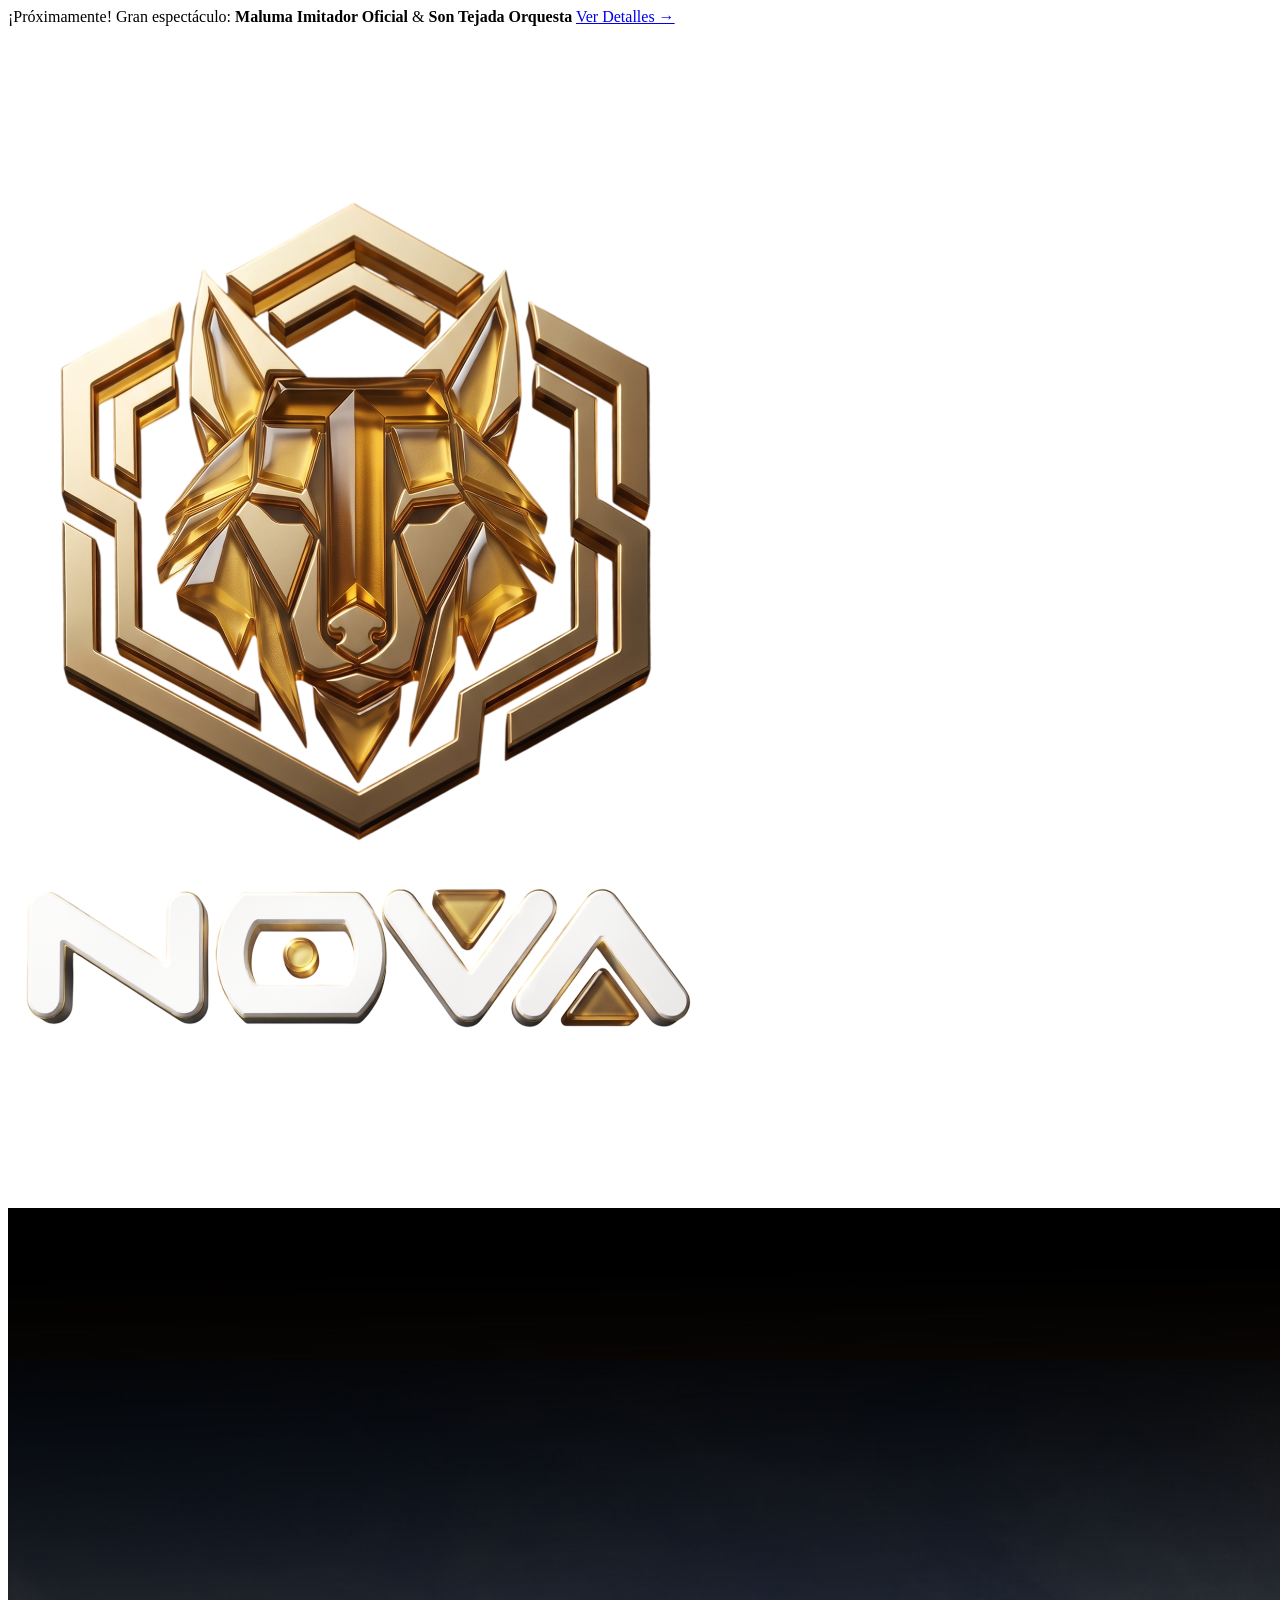
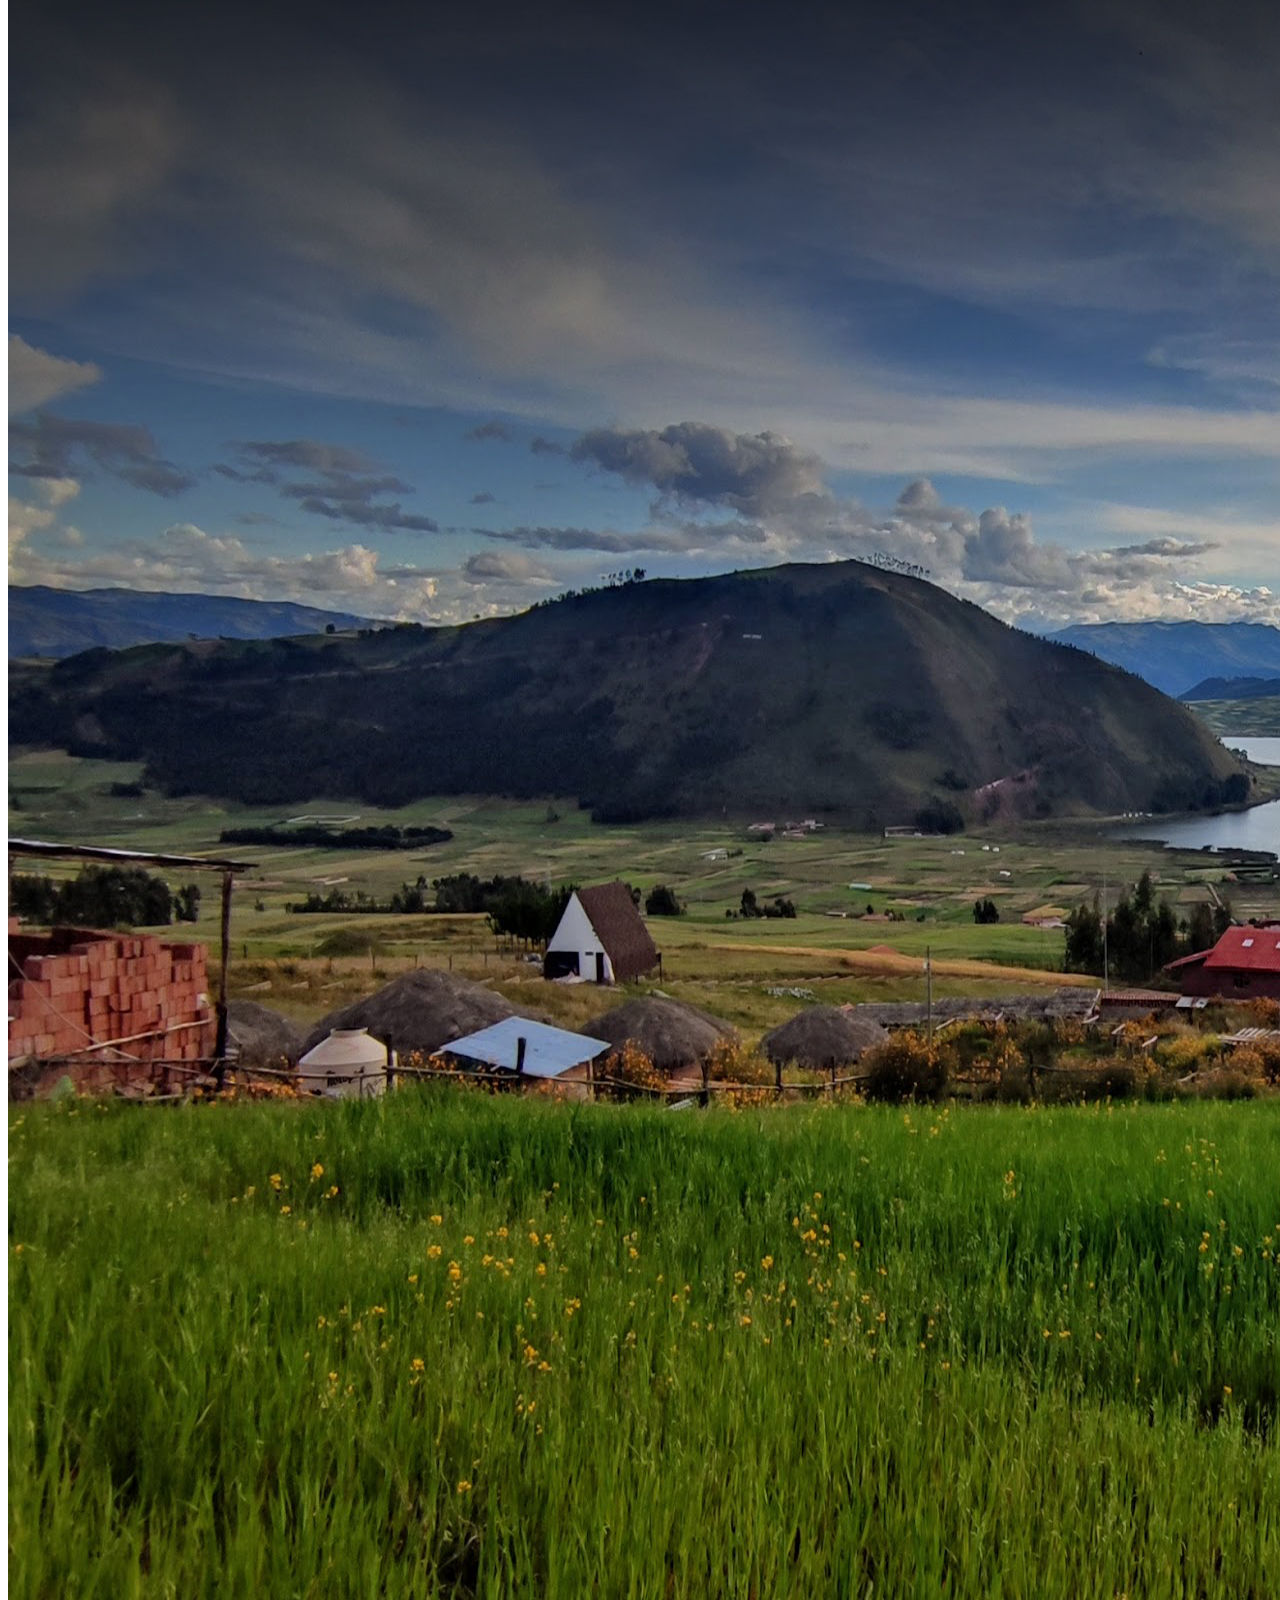
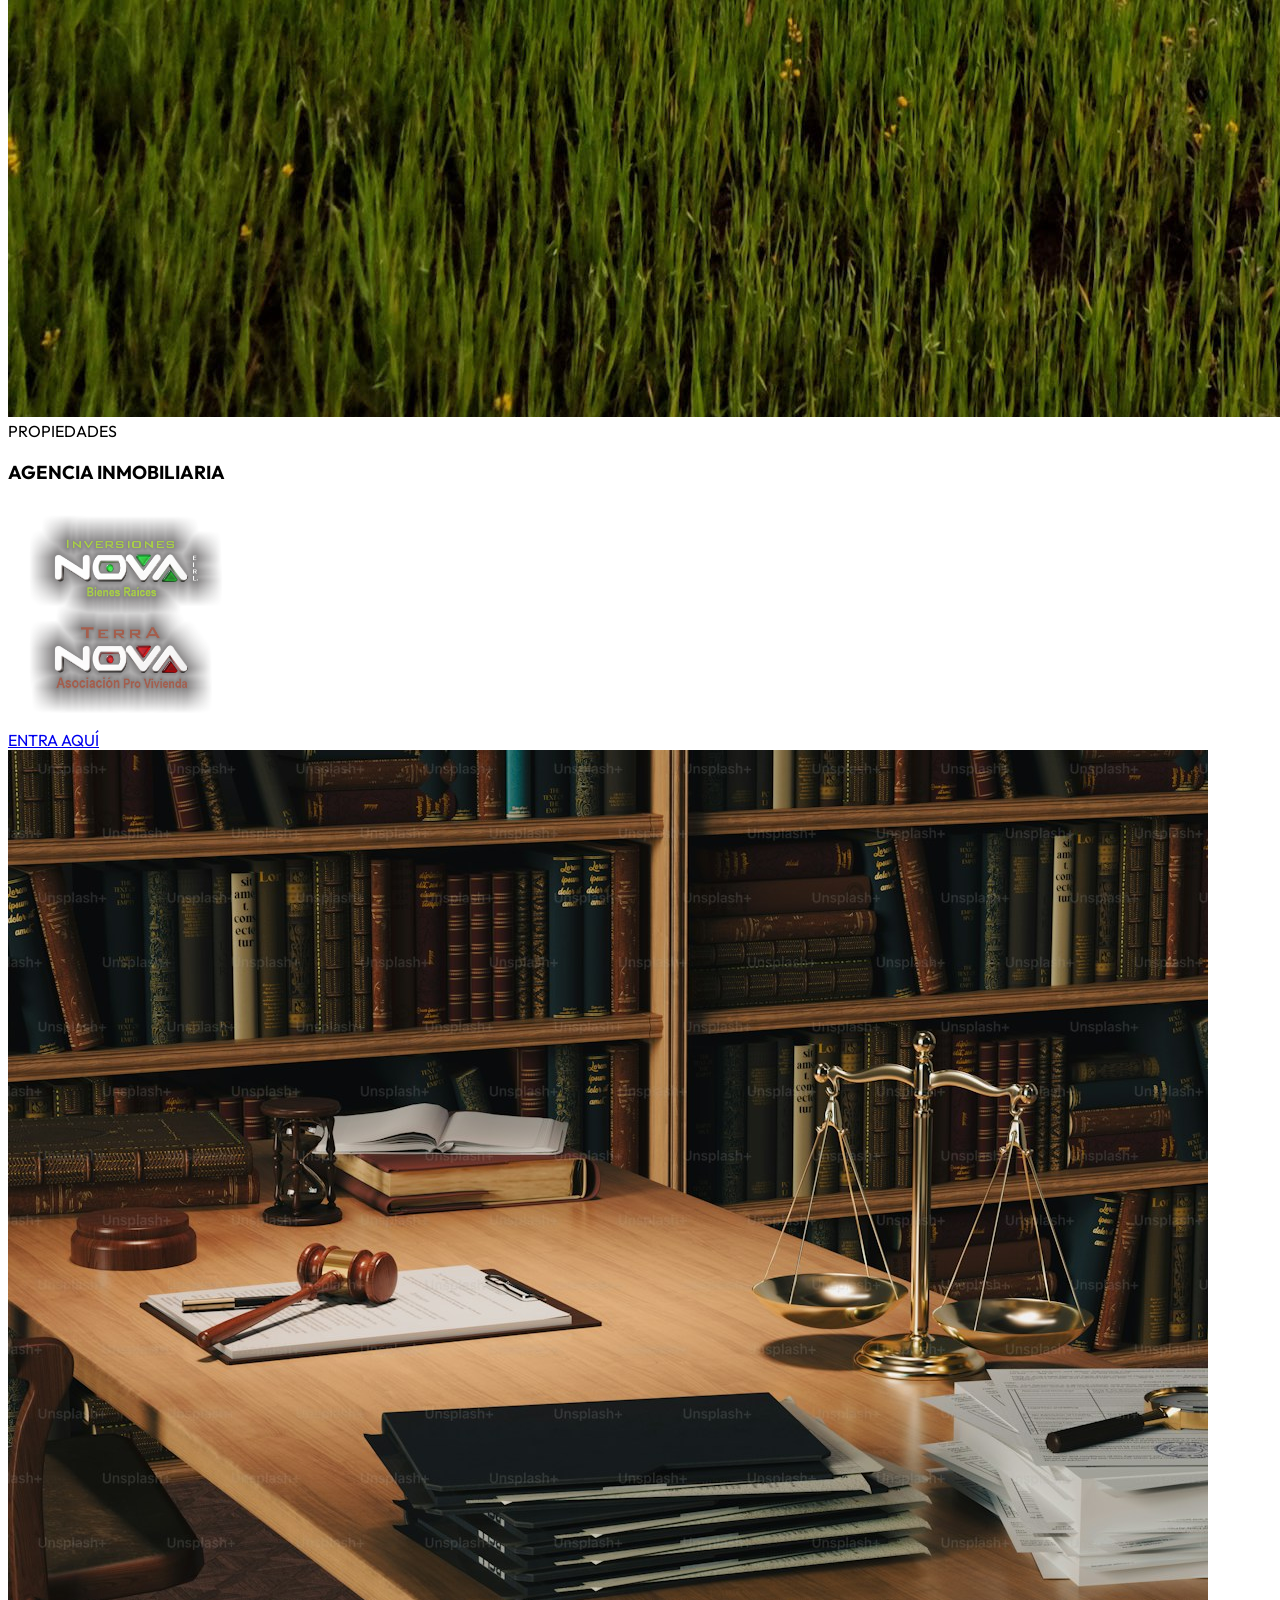
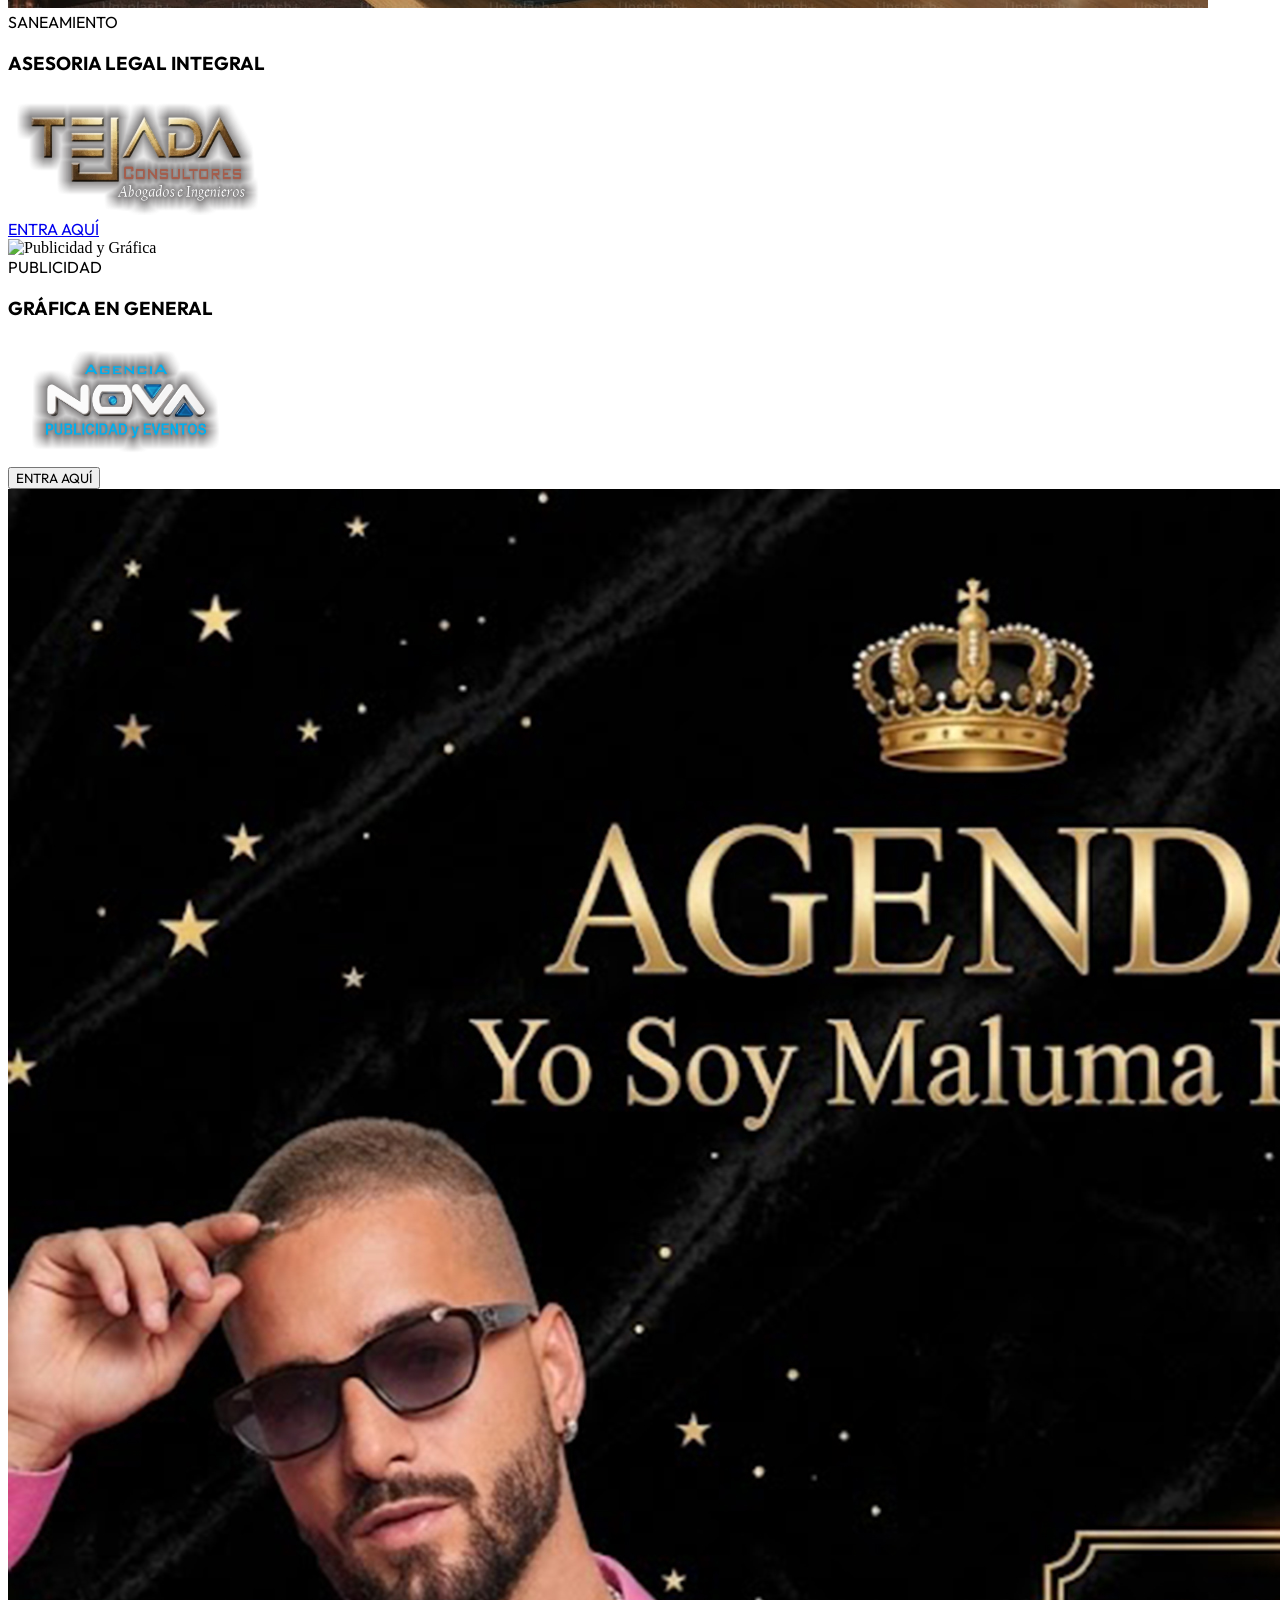
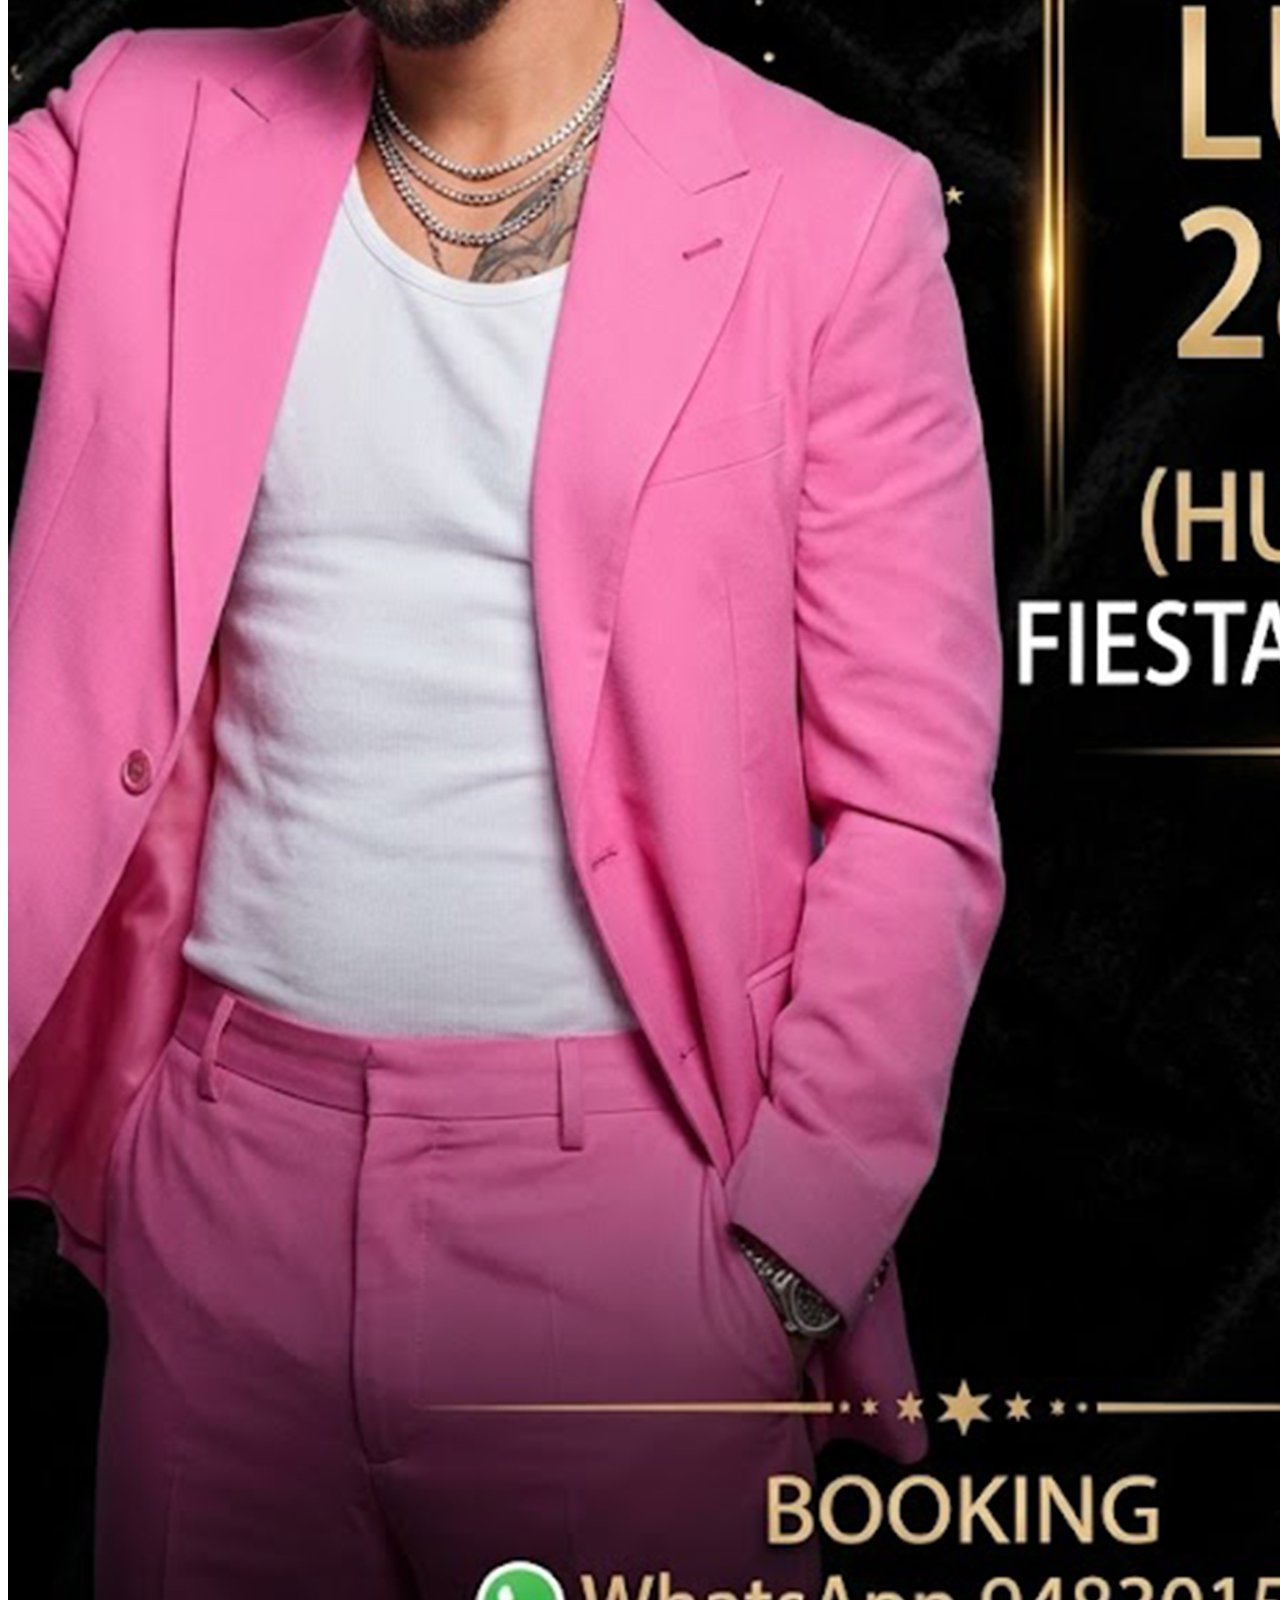
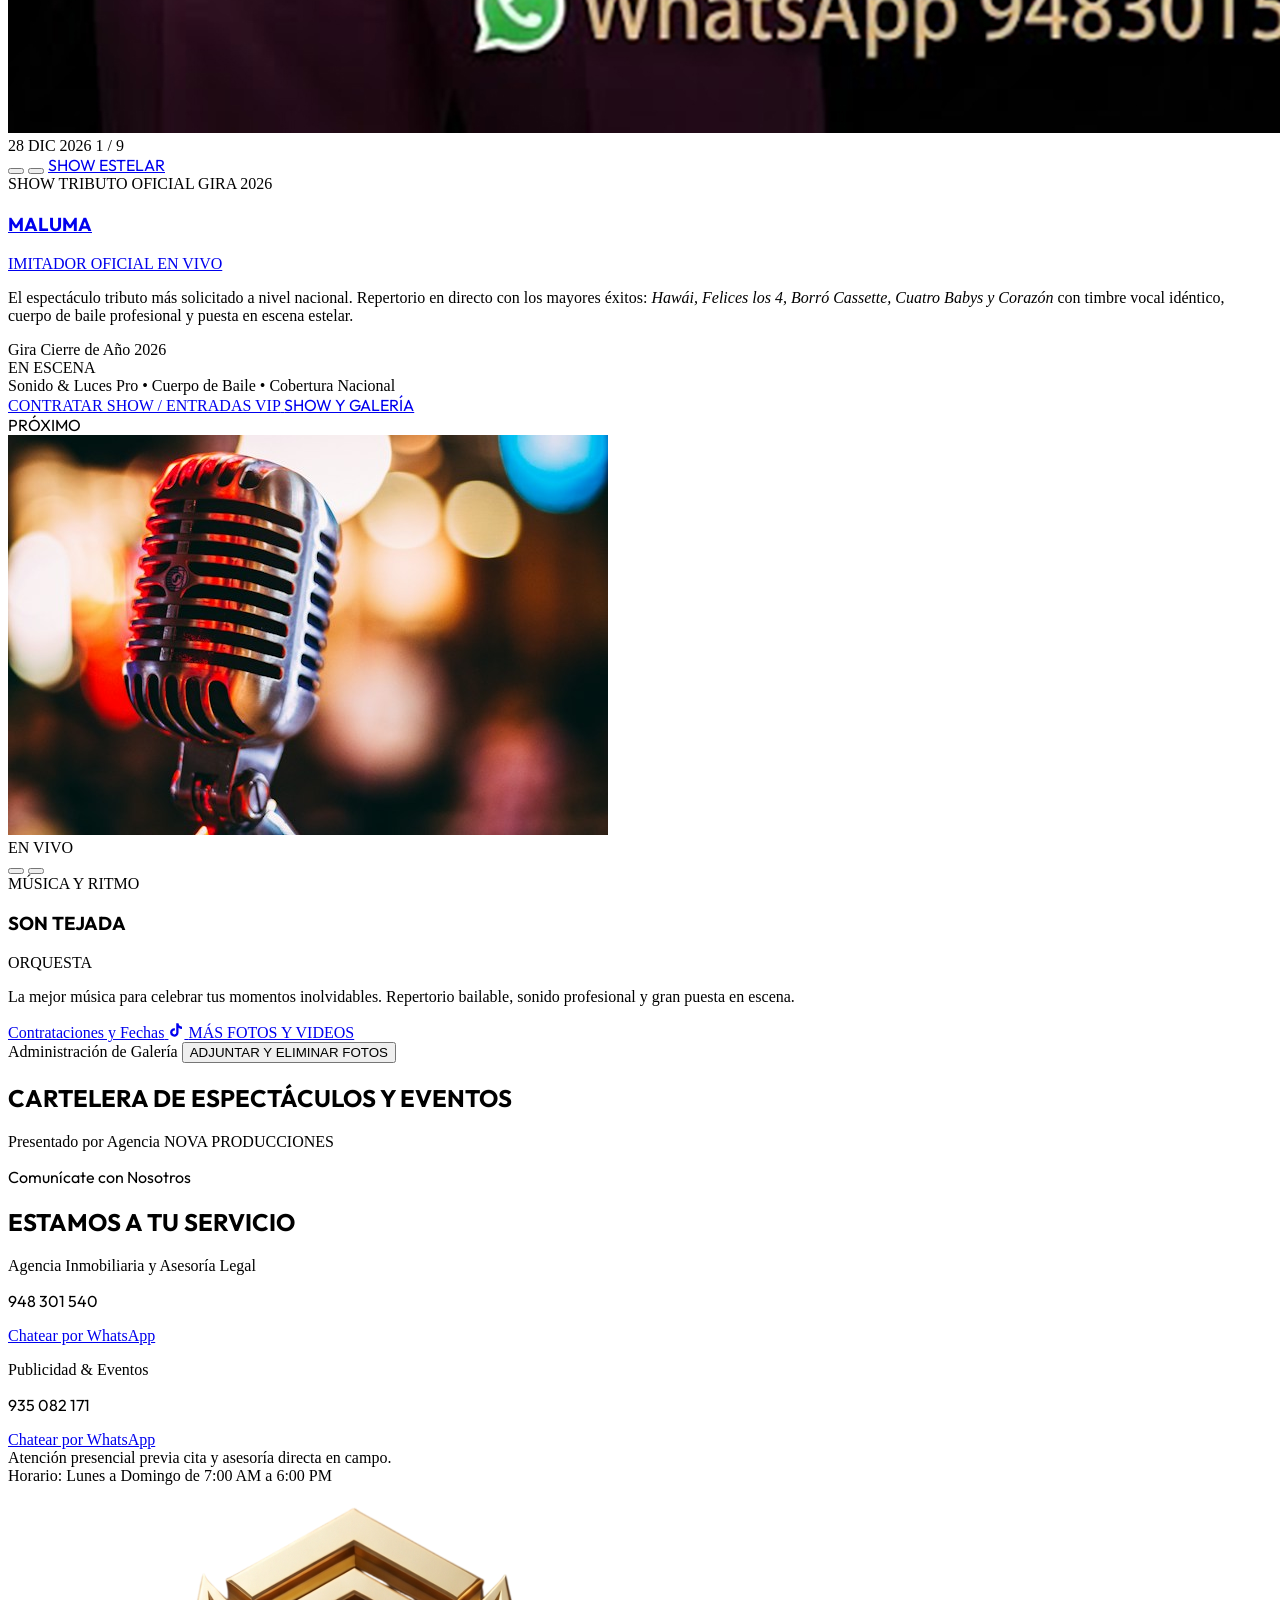
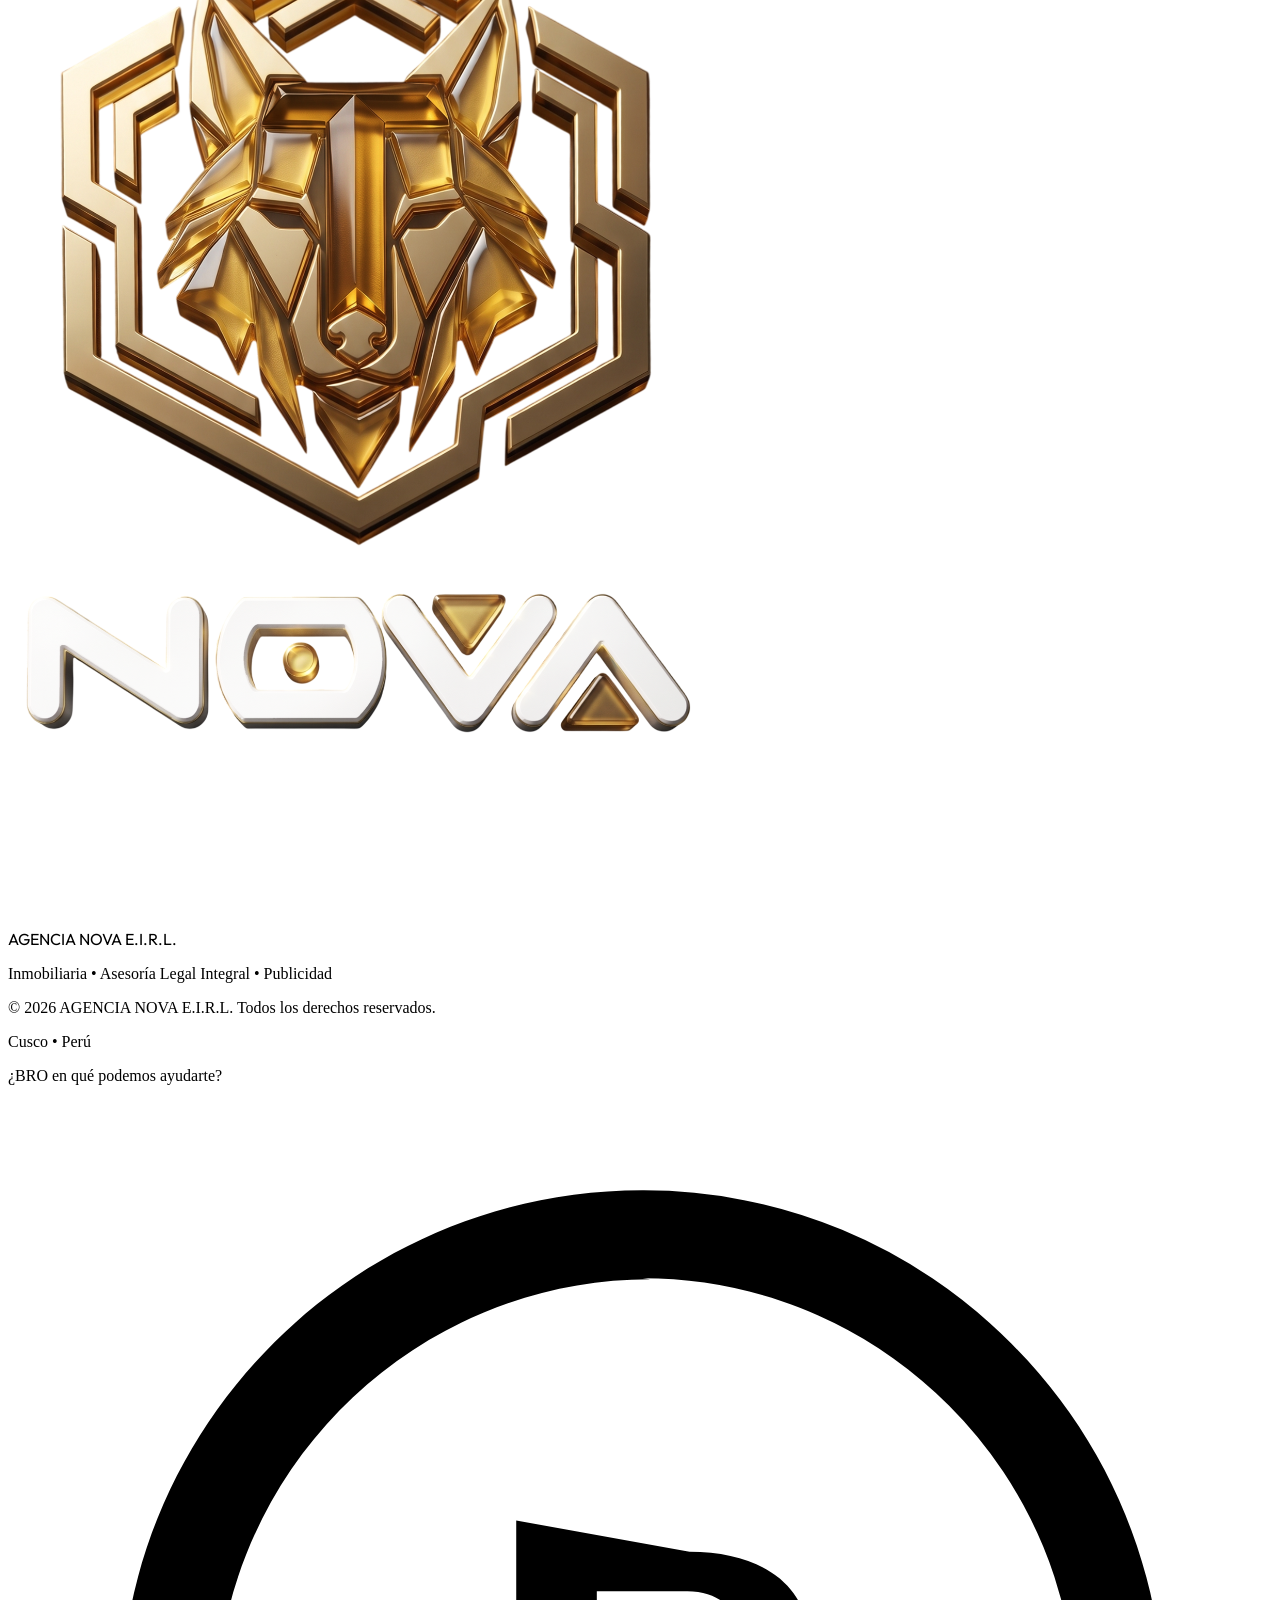
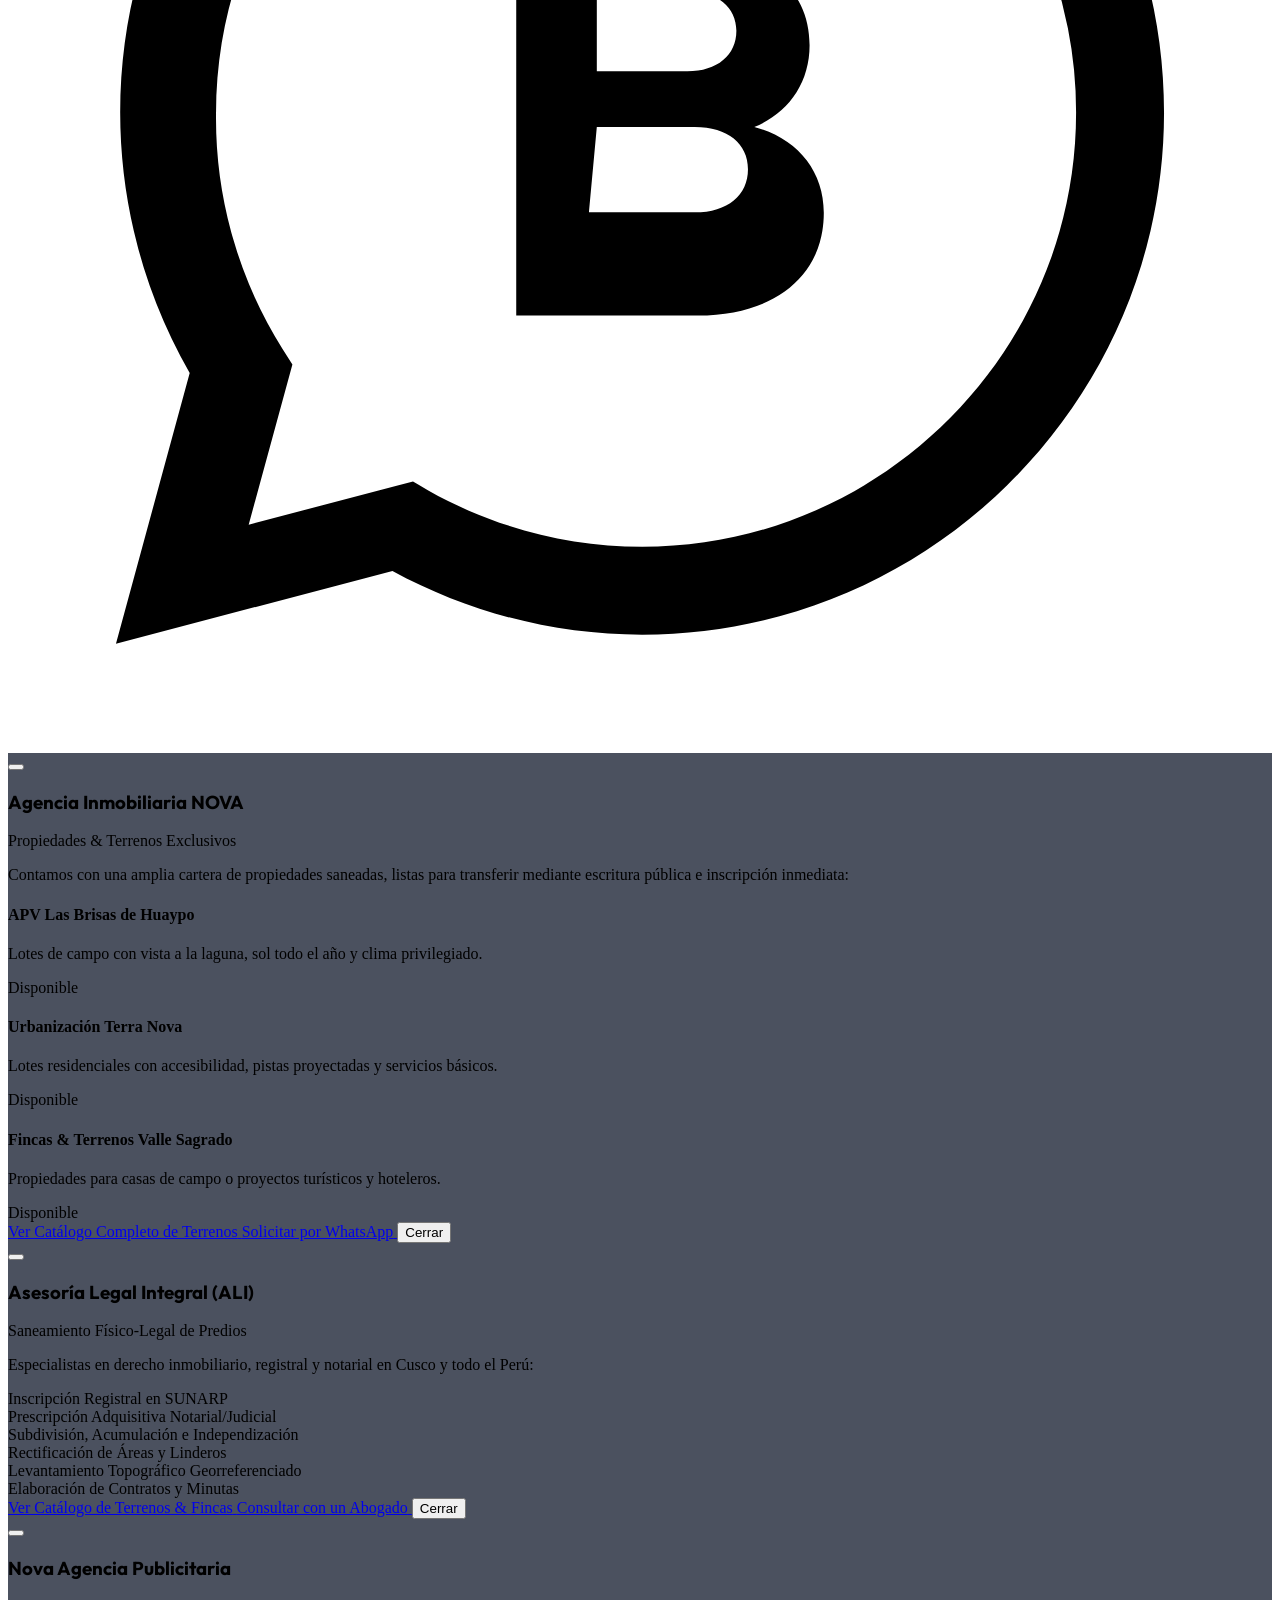
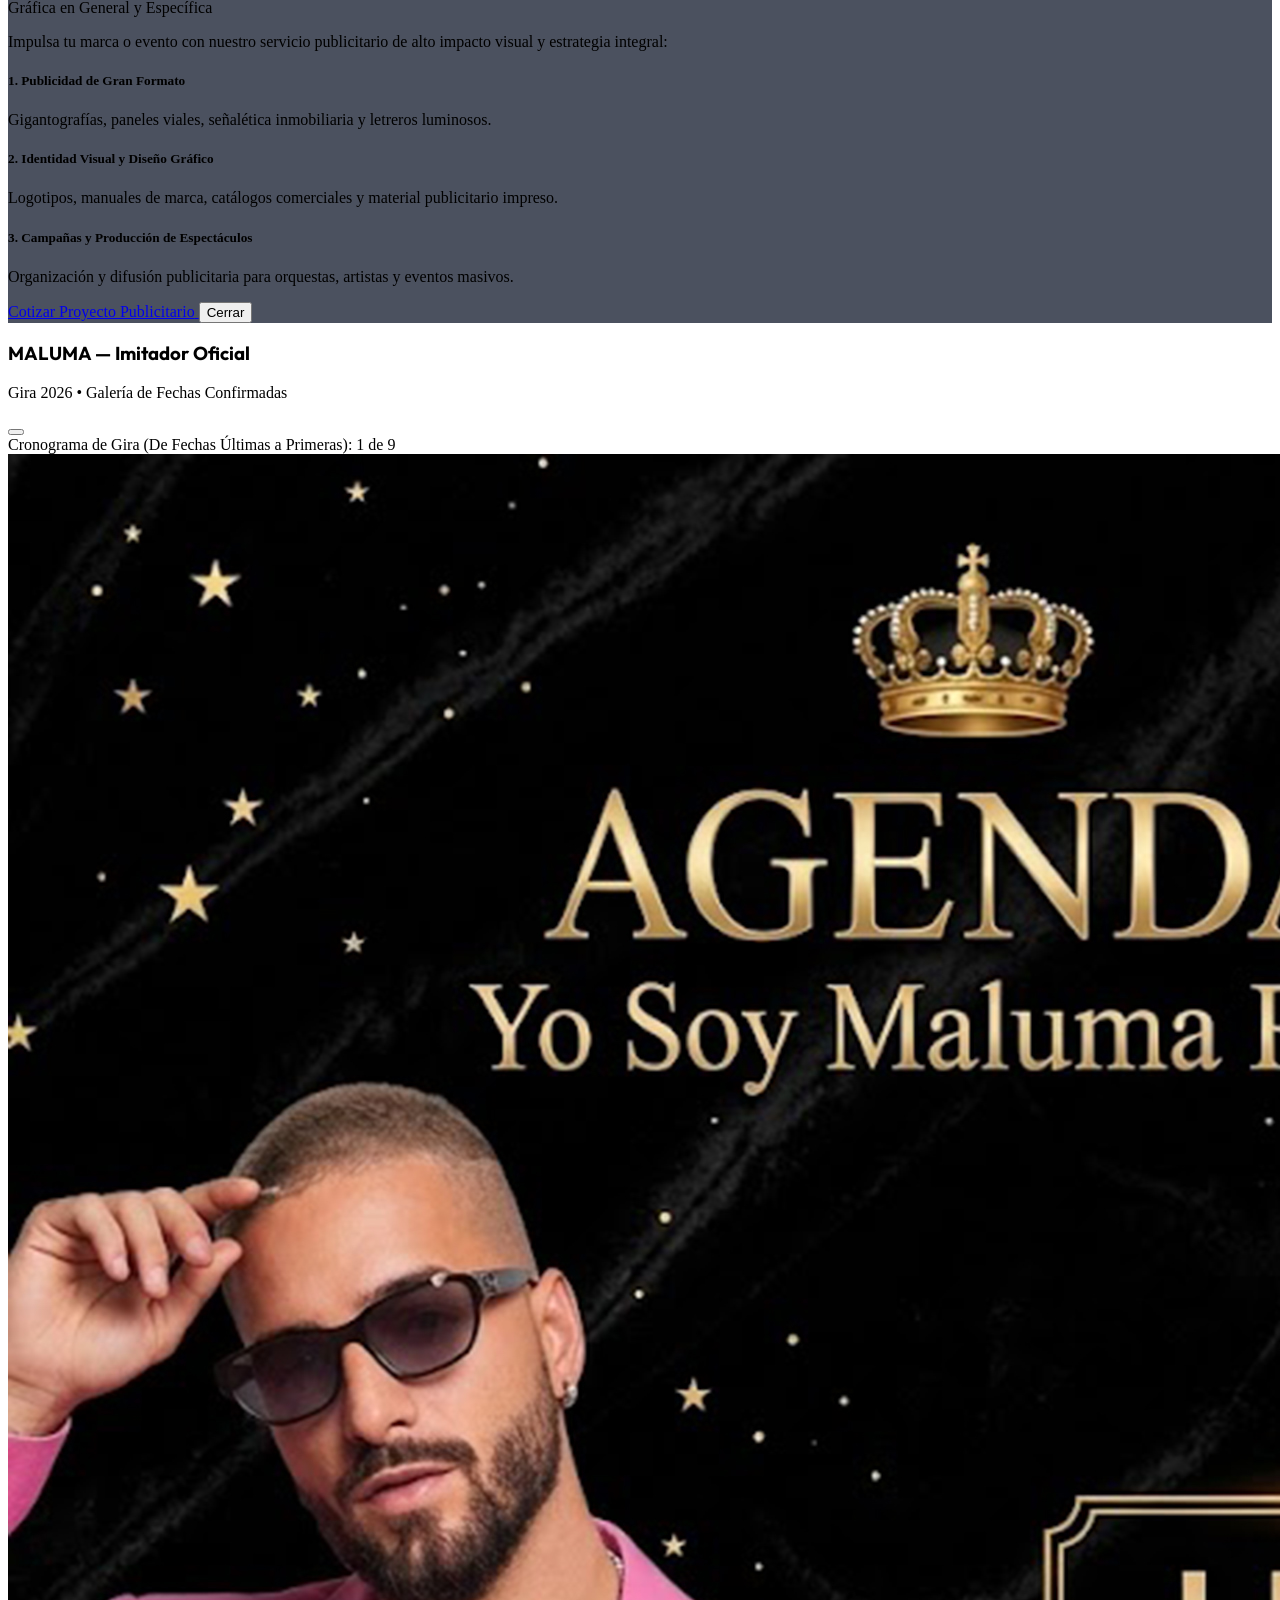
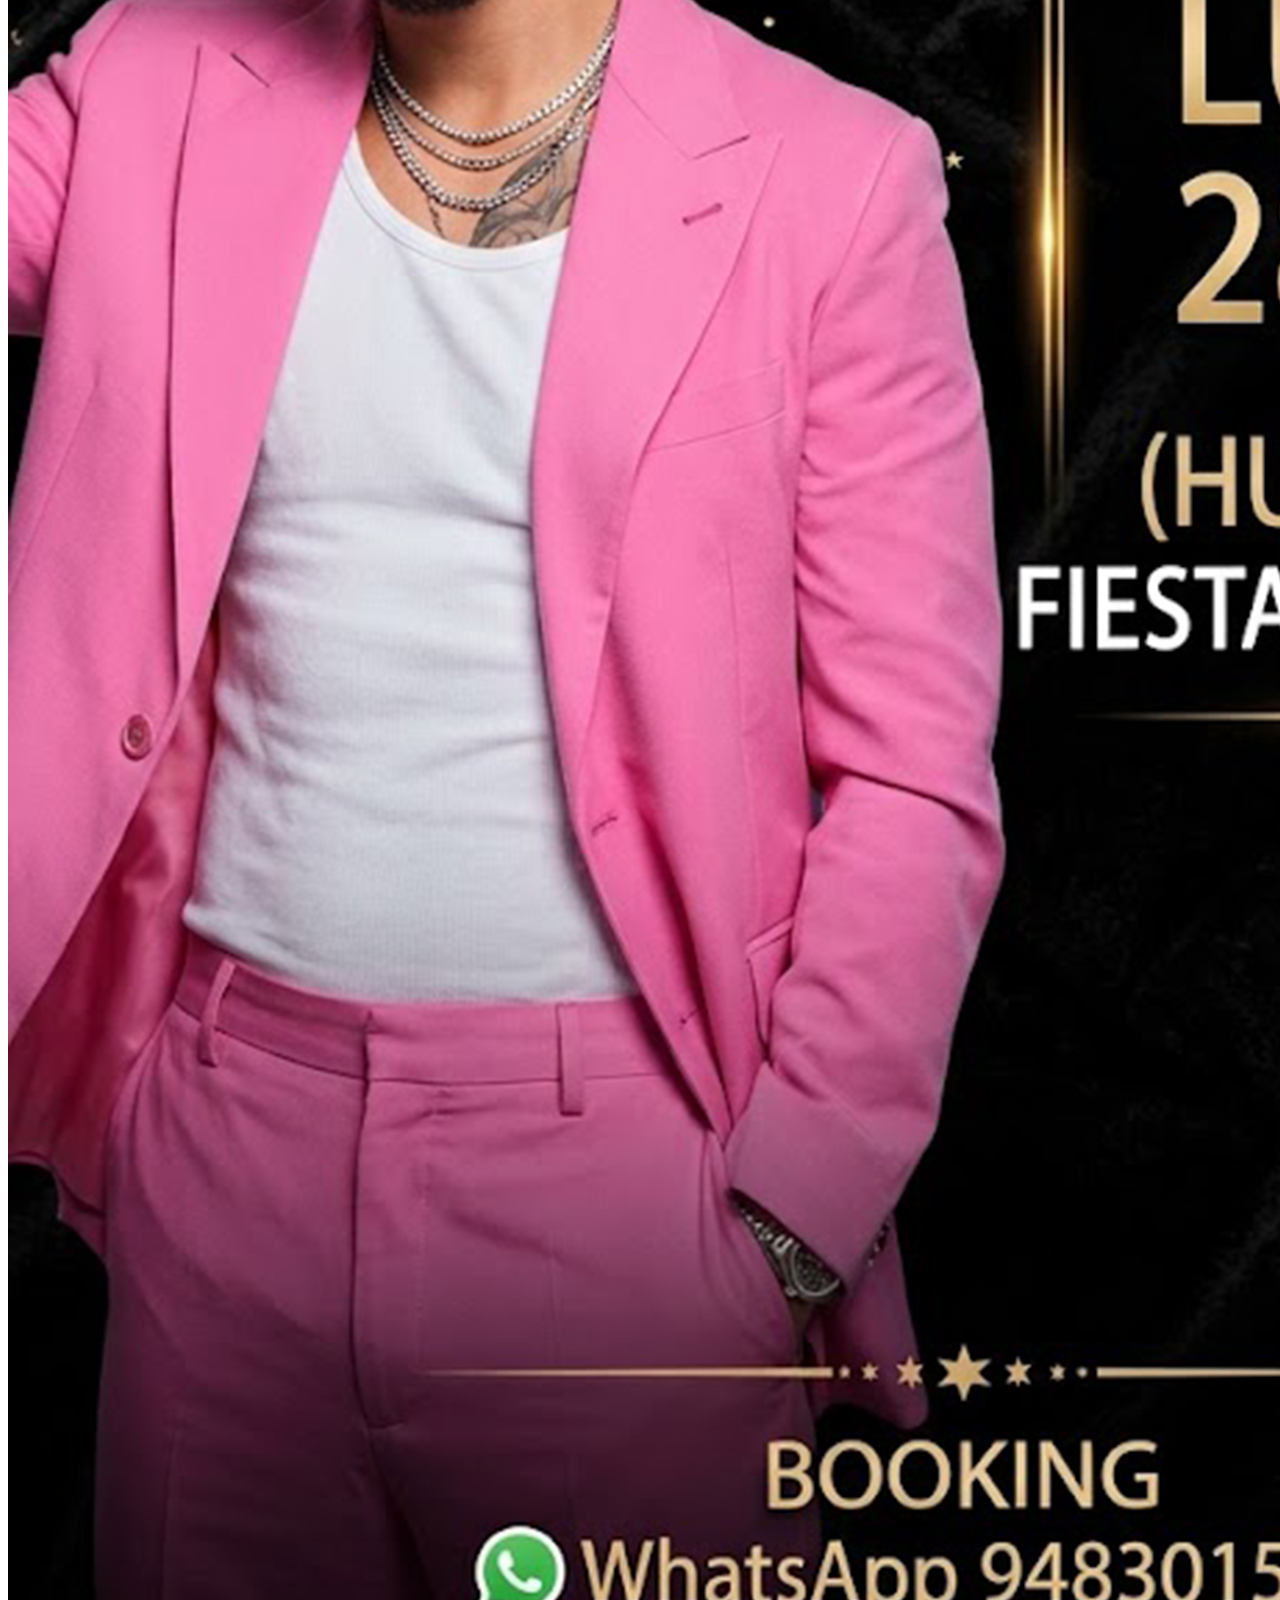
==== commit 92bd2180: "Actualizar seccion Maluma en index: remover botones y textos no deseados, reacomodar layout al show " ====
--- a/index.html
+++ b/index.html
@@ -405,16 +405,18 @@
                         <!-- Right: Content Details -->
                         <div class="flex-1 text-center sm:text-left flex flex-col justify-between h-full pt-1">
                             <div>
-                                <!-- Category tag -->
-                                <a href="malumaimitador.html"
-                                    class="text-rose-400 hover:text-rose-300 font-extrabold text-xs tracking-wider uppercase flex items-center justify-center sm:justify-start gap-1.5 transition-colors"
-                                    title="Ver detalles del concierto y fechas">
-                                    <i data-lucide="mic" class="w-3.5 h-3.5"></i> CONCIERTO TRIBUTO &bull; 9 FECHAS
-                                    CONFIRMADAS
-                                </a>
+                                <!-- Activity Badges -->
+                                <div class="flex items-center justify-center sm:justify-start gap-2 flex-wrap">
+                                    <span class="inline-flex items-center gap-1.5 px-2.5 py-1 rounded-full bg-rose-500/15 border border-rose-500/40 text-rose-300 font-extrabold text-[11px] tracking-wider uppercase">
+                                        <i data-lucide="mic" class="w-3.5 h-3.5 text-rose-400"></i> SHOW TRIBUTO OFICIAL
+                                    </span>
+                                    <span class="inline-flex items-center gap-1.5 px-2.5 py-1 rounded-full bg-amber-500/15 border border-amber-500/40 text-amber-300 font-black text-[11px] tracking-wider uppercase">
+                                        <i data-lucide="sparkles" class="w-3.5 h-3.5 text-amber-400"></i> GIRA 2026
+                                    </span>
+                                </div>
 
                                 <!-- Main Title (Indexa a malumaimitador.html) -->
-                                <a href="malumaimitador.html" class="block group/title cursor-pointer mt-1.5"
+                                <a href="malumaimitador.html" class="block group/title cursor-pointer mt-2"
                                     title="Haz clic para ver la página oficial y galería completa de Maluma Tributo">
                                     <h3
                                         class="text-2xl sm:text-3xl font-black font-heading text-white tracking-wide leading-none group-hover/title:text-amber-400 transition-colors">
@@ -422,56 +424,62 @@
                                     </h3>
                                     <span
                                         class="text-amber-400 group-hover/title:text-amber-300 font-extrabold text-sm sm:text-base tracking-widest block uppercase mt-1 transition-colors">
-                                        IMITADOR OFICIAL
+                                        IMITADOR OFICIAL EN VIVO
                                     </span>
                                 </a>
 
                                 <!-- Description -->
                                 <p class="text-xs sm:text-sm text-slate-300 leading-relaxed mt-2.5">
-                                    Explora la gira exclusiva 2026 con 9 fechas y presentaciones estelares en vivo.
-                                    Éxitos como Hawái, Felices los 4, Borró Cassette y más con puesta en escena idéntica
-                                    y sonido profesional.
+                                    El espectáculo tributo más solicitado a nivel nacional. Repertorio en directo con los mayores éxitos: <em>Hawái, Felices los 4, Borró Cassette, Cuatro Babys y Corazón</em> con timbre vocal idéntico, cuerpo de baile profesional y puesta en escena estelar.
                                 </p>
+
+                                <!-- Indicador Dinámico de Ciudad / Fecha del Slider -->
+                                <div class="mt-3 py-2 px-3 rounded-xl bg-black/40 border border-white/10 flex items-center justify-between gap-2">
+                                    <div class="flex items-center gap-2 min-w-0">
+                                        <i data-lucide="map-pin" class="w-3.5 h-3.5 text-rose-400 flex-shrink-0"></i>
+                                        <span id="maluma-card-city" class="text-xs font-bold text-slate-200 truncate">
+                                            Gira Cierre de Año 2026
+                                        </span>
+                                    </div>
+                                    <span class="text-[10px] font-black text-amber-400 bg-amber-500/10 px-2 py-0.5 rounded border border-amber-400/20 uppercase whitespace-nowrap">
+                                        EN ESCENA
+                                    </span>
+                                </div>
+
+                                <!-- Atributos de Calidad del Show -->
+                                <div class="mt-2.5 flex flex-wrap items-center justify-center sm:justify-start gap-2 text-[11px] font-bold text-slate-300">
+                                    <span class="inline-flex items-center gap-1">
+                                        <i data-lucide="check-circle-2" class="w-3.5 h-3.5 text-amber-400"></i> Sonido & Luces Pro
+                                    </span>
+                                    <span class="text-white/20 hidden sm:inline">&bull;</span>
+                                    <span class="inline-flex items-center gap-1">
+                                        <i data-lucide="check-circle-2" class="w-3.5 h-3.5 text-rose-400"></i> Cuerpo de Baile
+                                    </span>
+                                    <span class="text-white/20 hidden sm:inline">&bull;</span>
+                                    <span class="inline-flex items-center gap-1">
+                                        <i data-lucide="check-circle-2" class="w-3.5 h-3.5 text-emerald-400"></i> Cobertura Nacional
+                                    </span>
+                                </div>
                             </div>
 
-                            <!-- Bottom Action Links: WhatsApp & Más Fotos y Videos -->
-                            <div
-                                class="mt-4 pt-2.5 border-t border-white/5 flex flex-wrap items-center justify-between gap-3">
+                            <!-- Botones de Acción Directos: WhatsApp & Show Estelar -->
+                            <div class="mt-4 pt-3 border-t border-white/10 flex flex-wrap items-center justify-between gap-2.5">
                                 <a id="maluma-card-wa-link"
-                                    href="https://wa.me/51935082171?text=Hola,%20deseo%20comprar%20entradas%20VIP%20e%20informaci%C3%B3n%20para%20el%20show%20de%20Maluma%20Imitador%20Oficial%20(28%20Diciembre%202026)"
+                                    href="https://wa.me/51935082171?text=Hola,%20deseo%20contratar%20el%20show%20o%20comprar%20entradas%20VIP%20para%20Maluma%20Imitador%20Oficial%20(28%20Diciembre%202026)"
                                     target="_blank"
-                                    class="text-rose-400 hover:text-rose-300 font-bold text-xs sm:text-sm inline-flex items-center gap-1.5 transition-all hover:translate-x-1 underline sm:no-underline hover:underline">
-                                    <span>Comprar Entradas / VIP</span>
-                                    <i data-lucide="arrow-right" class="w-3.5 h-3.5"></i>
+                                    class="flex-1 min-w-[190px] px-4 py-2.5 rounded-xl bg-gradient-to-r from-emerald-600 to-emerald-500 hover:from-emerald-500 hover:to-emerald-400 text-white font-black text-xs sm:text-sm uppercase tracking-wider flex items-center justify-center gap-2 shadow-lg shadow-emerald-950/50 hover:shadow-[0_0_20px_rgba(16,185,129,0.4)] hover:-translate-y-0.5 active:translate-y-0 transition-all cursor-pointer">
+                                    <i data-lucide="calendar-check" class="w-4 h-4"></i>
+                                    <span>CONTRATAR SHOW / ENTRADAS VIP</span>
                                 </a>
 
-                                <!-- Botón MÁS FOTOS Y VIDEOS (Indexa directamente a malumaimitador.html) -->
                                 <a href="malumaimitador.html"
-                                    class="group/tiktok px-4 py-2 sm:px-5 sm:py-2.5 rounded-xl bg-gradient-to-r from-amber-500 via-amber-400 to-amber-500 hover:from-amber-400 hover:to-amber-300 text-slate-950 border-2 border-amber-300 text-xs sm:text-sm font-black uppercase tracking-wider flex items-center gap-2.5 shadow-lg shadow-amber-950/50 hover:shadow-[0_0_22px_rgba(251,191,36,0.6)] hover:-translate-y-0.5 active:translate-y-0 active:scale-95 transition-all duration-300 cursor-pointer"
-                                    title="Ver presentaciones, videos y fotos oficiales en malumaimitador.html">
-                                    <svg xmlns="http://www.w3.org/2000/svg" width="16" height="16" viewBox="0 0 24 24" fill="currentColor"
-                                        class="text-slate-950 group-hover/tiktok:scale-110 transition-transform flex-shrink-0">
-                                        <path d="M19.59 6.69a4.83 4.83 0 0 1-3.77-4.25V2h-3.45v13.67a2.89 2.89 0 0 1-5.2 1.74 2.89 2.89 0 0 1 2.31-4.64c.29 0 .58.04.86.12V9.4a6.33 6.33 0 0 0-.86-.06A6.34 6.34 0 0 0 3.1 15.68a6.34 6.34 0 0 0 10.79 4.49 6.27 6.27 0 0 0 1.9-4.5V8.55a8.28 8.28 0 0 0 5.2 1.83V6.93a4.84 4.84 0 0 1-1.4-.24z" />
-                                    </svg>
-                                    <span class="tracking-wide">MÁS FOTOS Y VIDEOS</span>
-                                    <i data-lucide="arrow-right" class="w-3.5 h-3.5 text-slate-950 group-hover/tiktok:translate-x-1 transition-transform flex-shrink-0"></i>
+                                    class="px-4 py-2.5 rounded-xl bg-[#f8c120] hover:bg-[#ffcf33] text-slate-950 font-heading font-black text-xs sm:text-sm uppercase tracking-wider flex items-center justify-center gap-2 shadow-lg hover:shadow-[0_0_22px_rgba(251,191,36,0.6)] hover:-translate-y-0.5 active:translate-y-0 transition-all cursor-pointer whitespace-nowrap"
+                                    title="Entrar a la página oficial y galería completa de Maluma Tributo">
+                                    <span>SHOW Y GALERÍA</span>
+                                    <i data-lucide="arrow-right" class="w-4 h-4"></i>
                                 </a>
                             </div>
                         </div>
-                    </div>
-
-                    <!-- PARTE INFERIOR: GESTIÓN DE FOTOS MALUMA -->
-                    <div class="mt-4 pt-3 border-t border-white/10 flex items-center justify-between">
-                        <span class="text-[11px] text-slate-400 font-semibold flex items-center gap-1.5">
-                            <i data-lucide="shield" class="w-3.5 h-3.5 text-amber-400/80"></i>
-                            Administración de Galería
-                        </span>
-                        <button type="button" onclick="openMalumaAdminAuth()"
-                            class="px-3 py-1.5 rounded-xl bg-amber-500/20 hover:bg-amber-500/30 text-amber-300 border border-amber-400/50 hover:border-amber-300 text-[11px] font-black uppercase tracking-wider flex items-center gap-1.5 shadow transition-all hover:scale-105 active:scale-95 cursor-pointer"
-                            title="Administrar fotos: Adjuntar y Eliminar (Clave requerida)">
-                            <i data-lucide="camera" class="w-3.5 h-3.5"></i>
-                            <span>ADJUNTAR Y ELIMINAR FOTOS</span>
-                        </button>
                     </div>
                 </div>
 
@@ -1279,74 +1287,160 @@
         });
 
         // =========================================================================
-        // SLIDER DE IMÁGENES MALUMA (ORDENADO DE FECHAS ÚLTIMAS A PRIMERAS)
+        // SLIDER DE IMÁGENES MALUMA (SINCRONIZADO CON LA PÁGINA malumaimitador.html)
         // =========================================================================
         const MALUMA_DEFAULT_GALLERY = [
             {
                 dateTitle: "Lunes 28 de Diciembre 2026",
                 pill: "28 DIC",
                 city: "Gira Cierre de Año 2026",
-                src: "assets/maluma_gallery/MALUMA%2028%20DICIEMBRE%202026.jpg"
+                src: "assets/maluma_gallery/MALUMA 28 DICIEMBRE 2026.jpg"
             },
             {
                 dateTitle: "Domingo 27 de Diciembre 2026",
                 pill: "27 DIC",
                 city: "Huancayo • Fiesta Promoción",
-                src: "assets/maluma_gallery/MALUMA%2027%20DICIEMBRE%202026.jpg"
+                src: "assets/maluma_gallery/MALUMA 27 DICIEMBRE 2026.jpg"
             },
             {
                 dateTitle: "Sábado 21 de Noviembre 2026",
                 pill: "21 NOV",
                 city: "Juliaca • 15 Años Kristel",
-                src: "assets/maluma_gallery/MALUMA%2021%20NOVIEMBRE%202026.jpg"
+                src: "assets/maluma_gallery/MALUMA 21 NOVIEMBRE 2026.jpg"
             },
             {
                 dateTitle: "Sábado 31 de Octubre 2026",
                 pill: "31 OCT",
                 city: "Coracora, Ayacucho • Halloween Fest",
-                src: "assets/maluma_gallery/MALUMA%2031%20OCTUBRE%202026.jpg"
+                src: "assets/maluma_gallery/MALUMA 31 OCTUBRE 2026.jpg"
             },
             {
                 dateTitle: "Sábado 17 de Octubre 2026",
                 pill: "17 OCT",
                 city: "Juliaca • 15 Años Dayra Daniela",
-                src: "assets/maluma_gallery/MALUMA%2017%20OCTUBRE%202026.jpg"
+                src: "assets/maluma_gallery/MALUMA 17 OCTUBRE 2026.jpg"
             },
             {
                 dateTitle: "Viernes 16 de Octubre 2026",
                 pill: "16 OCT",
                 city: "Cusco • 15 Años Mía María",
-                src: "assets/maluma_gallery/MALUMA%2016%20OCTUBRE%202026.jpg"
+                src: "assets/maluma_gallery/MALUMA 16 OCTUBRE 2026.jpg"
             },
             {
                 dateTitle: "Sábado 10 de Octubre 2026",
                 pill: "10 OCT",
                 city: "Cusco • 15 Años Sheyla Nikool",
-                src: "assets/maluma_gallery/MALUMA%2010%20OCTUBRE%202026.jpg"
+                src: "assets/maluma_gallery/MALUMA 10 OCTUBRE 2026.jpg"
             },
             {
                 dateTitle: "Sábado 26 de Setiembre 2026",
                 pill: "26 SET",
                 city: "Puno • 15 Años Mykeila",
-                src: "assets/maluma_gallery/MALUMA%2026%20SETIEMBRE%202026.jpg"
+                src: "assets/maluma_gallery/MALUMA 26 SETIEMBRE 2026.jpg"
             },
             {
                 dateTitle: "Sábado 19 de Setiembre 2026",
                 pill: "19 SET",
                 city: "15 Años Mía",
-                src: "assets/maluma_gallery/MALUMA%2019%20SETIEMBRE%202026.jpg"
+                src: "assets/maluma_gallery/MALUMA 19 SETIEMBRE 2026.jpg"
+            },
+            {
+                dateTitle: "Concierto Estelar en Vivo",
+                pill: "EN VIVO",
+                city: "Gira Nacional • Show de Concierto",
+                src: "https://ik.imagekit.io/AGENCIANOVA/EVENTOS%20Y%20SHOWS/053ca359-7719-4270-be5d-561b6e3ffc53.jpg"
+            },
+            {
+                dateTitle: "Show Oficial Maluma Tributo",
+                pill: "SHOW",
+                city: "Show de Gala & Orquesta",
+                src: "https://ik.imagekit.io/AGENCIANOVA/EVENTOS%20Y%20SHOWS/FOTO%20M.jpeg"
+            },
+            {
+                dateTitle: "Concierto Masivo de Gala",
+                pill: "ESTELAR",
+                city: "Gran Escenario en Directo",
+                src: "assets/maluma-show-estelar.jpg"
+            },
+            {
+                dateTitle: "Despliegue Escénico y Luces",
+                pill: "CONCIERTO",
+                city: "Show Masivo en Vivo",
+                src: "assets/maluma-concert.jpg"
+            },
+            {
+                dateTitle: "Gira Masiva de Teatros",
+                pill: "GIRA",
+                city: "Puesta en Escena Profesional",
+                src: "assets/maluma-concierto.jpg"
+            },
+            {
+                dateTitle: "Yo Soy Perú - Imitador Oficial",
+                pill: "YO SOY",
+                city: "Latina Televisión • Show Oficial",
+                src: "assets/maluma-imitador-yosoy.jpg"
+            },
+            {
+                dateTitle: "Presentación Exclusiva de Gala",
+                pill: "TRIBUTO",
+                city: "Espectáculo de Alta Gama",
+                src: "assets/maluma-yosoy.jpg"
+            },
+            {
+                dateTitle: "Show Internacional de Gala",
+                pill: "GALA",
+                city: "Presentación Internacional",
+                src: "assets/maluma-8NiwCMgV3Po.jpg"
+            },
+            {
+                dateTitle: "Concierto Tributo en Directo",
+                pill: "VIVO",
+                city: "Gira Nacional e Internacional",
+                src: "assets/maluma-6ATOCk09Y_M.jpg"
             }
         ];
+
+        function buildGalleryFromMalumaData(data) {
+            if (!data || typeof data !== 'object') return [...MALUMA_DEFAULT_GALLERY];
+            const allUrls = [
+                ...(Array.isArray(data.presentaciones) ? data.presentaciones : []),
+                ...(Array.isArray(data.eventos) ? data.eventos : [])
+            ];
+            if (allUrls.length === 0) return [...MALUMA_DEFAULT_GALLERY];
+
+            const gallery = [];
+            const seen = new Set();
+
+            allUrls.forEach((url, i) => {
+                if (!url || seen.has(url)) return;
+                seen.add(url);
+                const known = MALUMA_DEFAULT_GALLERY.find(item => item.src === url || decodeURIComponent(item.src) === decodeURIComponent(url));
+                if (known) {
+                    gallery.push(known);
+                } else {
+                    gallery.push({
+                        dateTitle: `Show Maluma Tributo #${i + 1}`,
+                        pill: `FOTO ${i + 1}`,
+                        city: 'Gira Oficial 2026',
+                        src: url
+                    });
+                }
+            });
+
+            return gallery.length > 0 ? gallery : [...MALUMA_DEFAULT_GALLERY];
+        }
 
         let malumaGallery = (function () {
             try {
-                const saved = localStorage.getItem('maluma_gallery_v2');
-                if (saved) {
-                    const parsed = JSON.parse(saved);
-                    if (Array.isArray(parsed) && parsed.length > 0) return parsed;
+                const malumaGallerySaved = localStorage.getItem('nova_maluma_gallery');
+                if (malumaGallerySaved) {
+                    const parsed = JSON.parse(malumaGallerySaved);
+                    if (parsed && (Array.isArray(parsed.presentaciones) || Array.isArray(parsed.eventos))) {
+                        return buildGalleryFromMalumaData(parsed);
+                    }
                 }
             } catch (e) {
-                console.error(e);
+                console.warn(e);
             }
             return [...MALUMA_DEFAULT_GALLERY];
         })();
@@ -1361,14 +1455,46 @@
             const pillEl = document.getElementById('maluma-card-pill');
             const countEl = document.getElementById('maluma-card-counter');
             const waEl = document.getElementById('maluma-card-wa-link');
+            const cityEl = document.getElementById('maluma-card-city');
 
             if (imgEl && item) imgEl.src = item.src;
-            if (pillEl && item) pillEl.innerText = item.pill + ' 2026';
+            if (pillEl && item) {
+                pillEl.innerText = (item.pill && (item.pill.includes('2026') || isNaN(item.pill.charAt(0)))) 
+                    ? item.pill 
+                    : item.pill + ' 2026';
+            }
             if (countEl) countEl.innerText = `${currentMalumaIdx + 1} / ${malumaGallery.length}`;
+            if (cityEl && item) cityEl.innerText = item.city || item.dateTitle || 'Gira Maluma 2026';
             if (waEl && item) {
-                waEl.href = `https://wa.me/51935082171?text=Hola,%20deseo%20comprar%20entradas%20VIP%20e%20informaci%C3%B3n%20para%20el%20show%20de%20Maluma%20Imitador%20Oficial%20(${encodeURIComponent(item.dateTitle)})`;
-            }
-        }
+                waEl.href = `https://wa.me/51935082171?text=Hola,%20deseo%20contratar%20el%20show%20o%20comprar%20entradas%20VIP%20para%20Maluma%20Imitador%20Oficial%20(${encodeURIComponent(item.dateTitle)})`;
+            }
+        }
+
+        // Sincronización en vivo con Supabase
+        async function syncMalumaSliderFromSupabase() {
+            try {
+                const res = await fetch('https://zrtfayhgoeoqwakbuakn.supabase.co/rest/v1/galeria_carrusles?id=eq.maluma_carruseles&select=data', {
+                    headers: {
+                        'apikey': 'sb_publishable_jxOPrOHvCaGhZvy-4CY2RQ_NWSNxVqo',
+                        'Authorization': 'Bearer sb_publishable_jxOPrOHvCaGhZvy-4CY2RQ_NWSNxVqo'
+                    }
+                });
+                if (res.ok) {
+                    const rows = await res.json();
+                    if (rows && rows.length > 0 && rows[0].data) {
+                        const newGallery = buildGalleryFromMalumaData(rows[0].data);
+                        if (newGallery && newGallery.length > 0) {
+                            malumaGallery = newGallery;
+                            updateMalumaCardSlide();
+                            initMalumaPills();
+                        }
+                    }
+                }
+            } catch (e) {
+                console.warn('[Sync Maluma Slider from Supabase]', e);
+            }
+        }
+        syncMalumaSliderFromSupabase();
 
         function prevMalumaCardSlide(e) {
             if (e) e.stopPropagation();
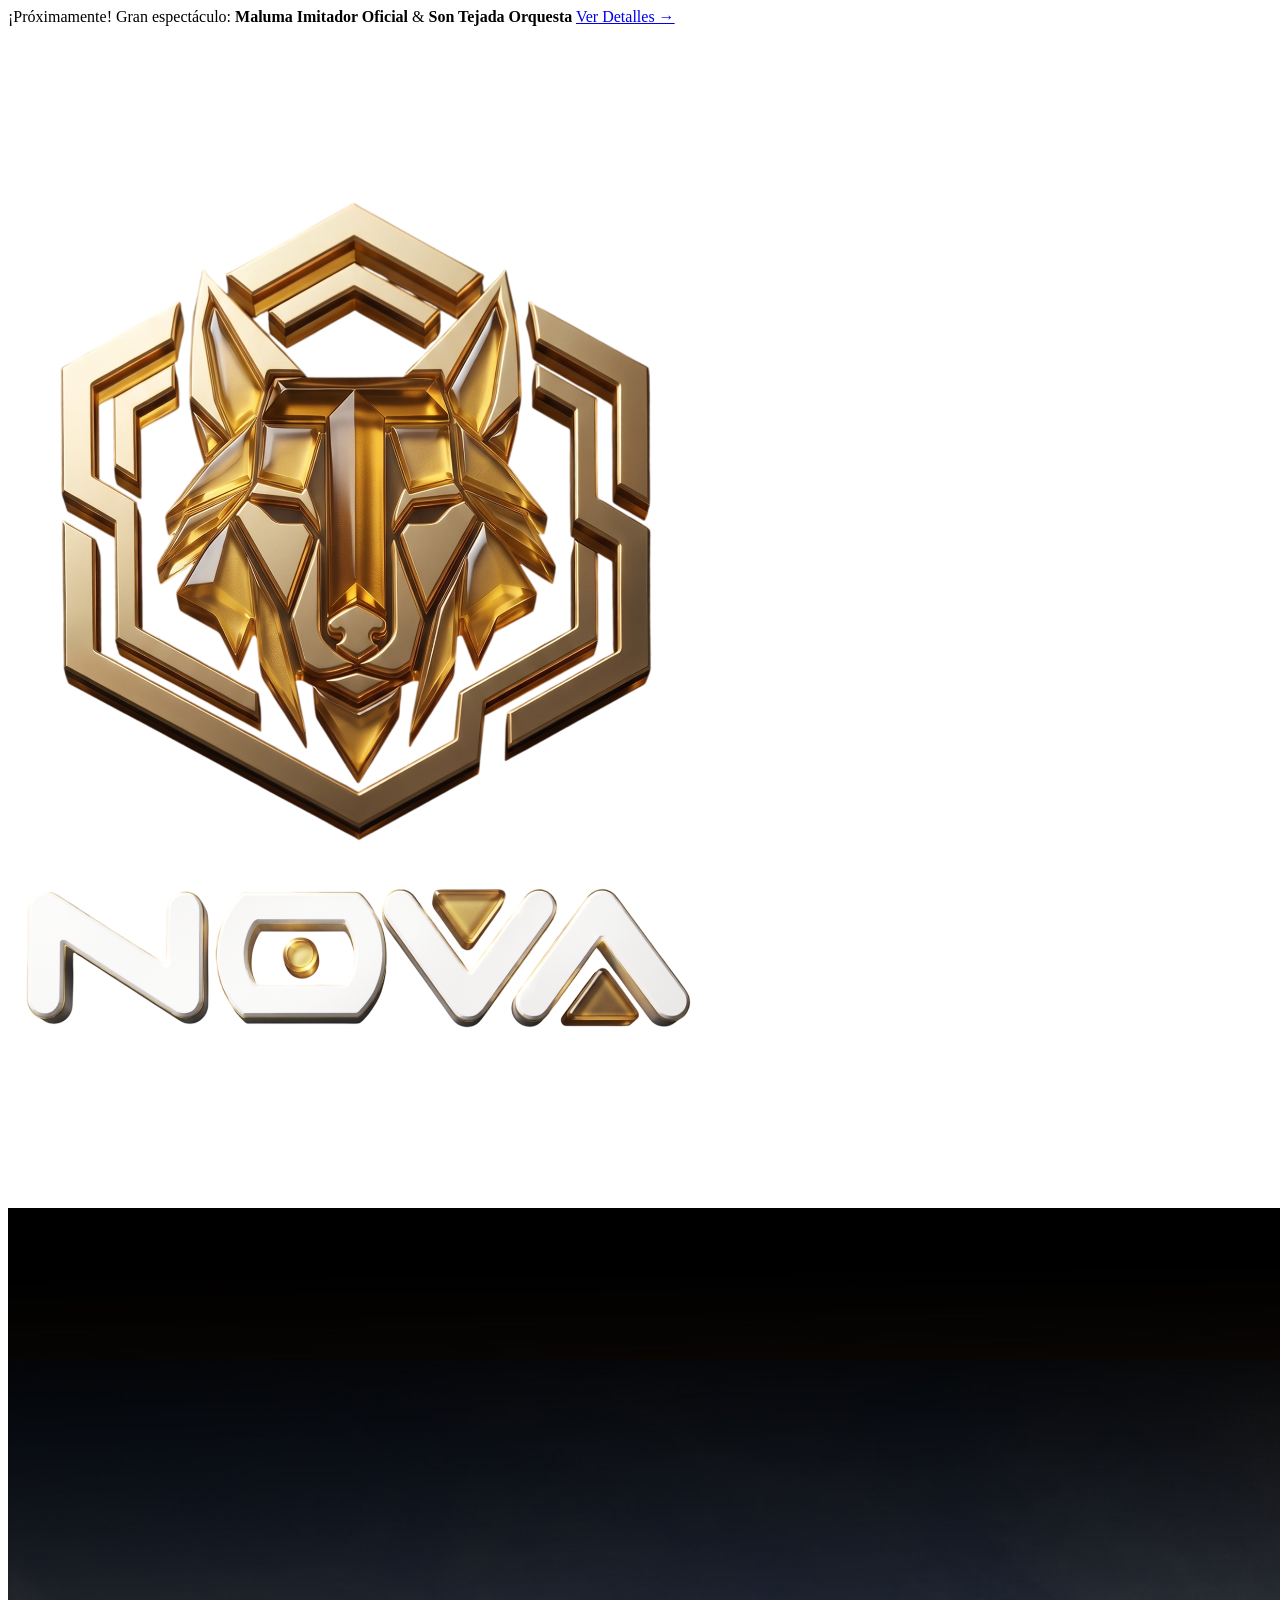
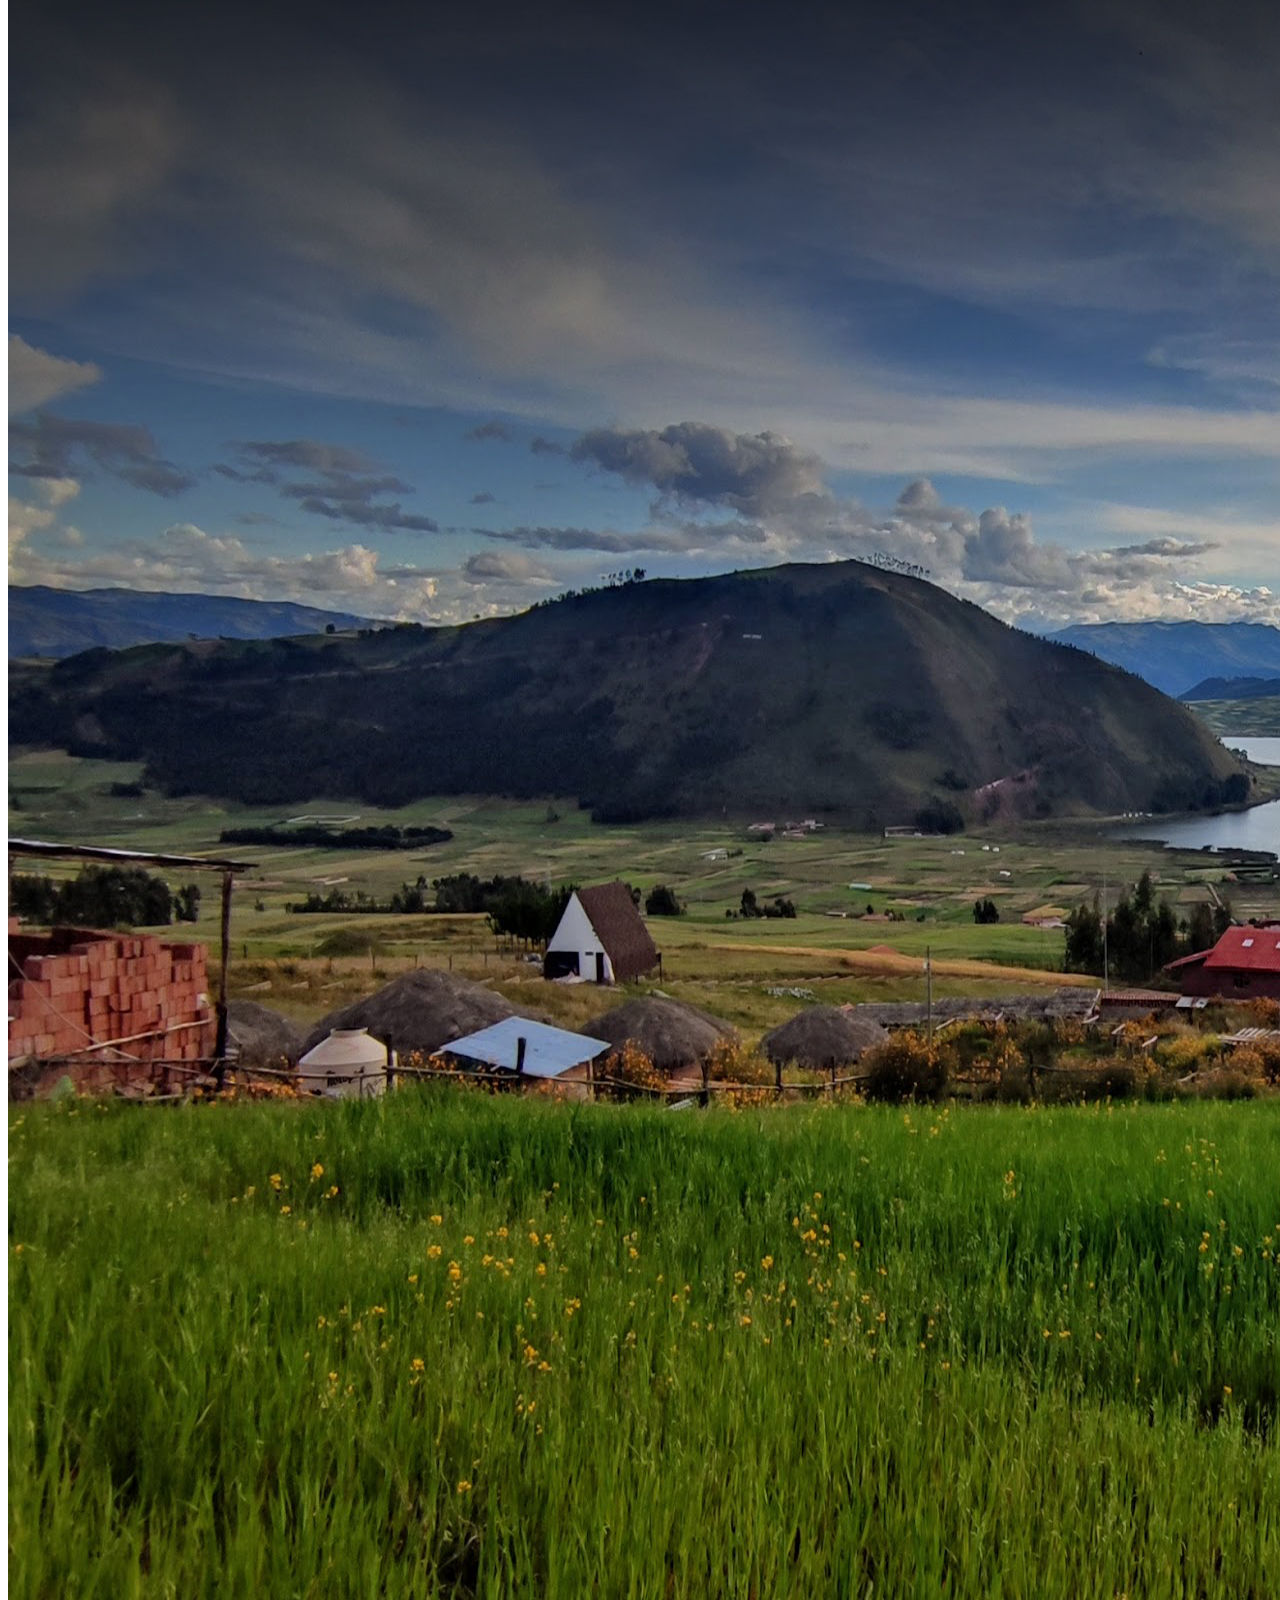
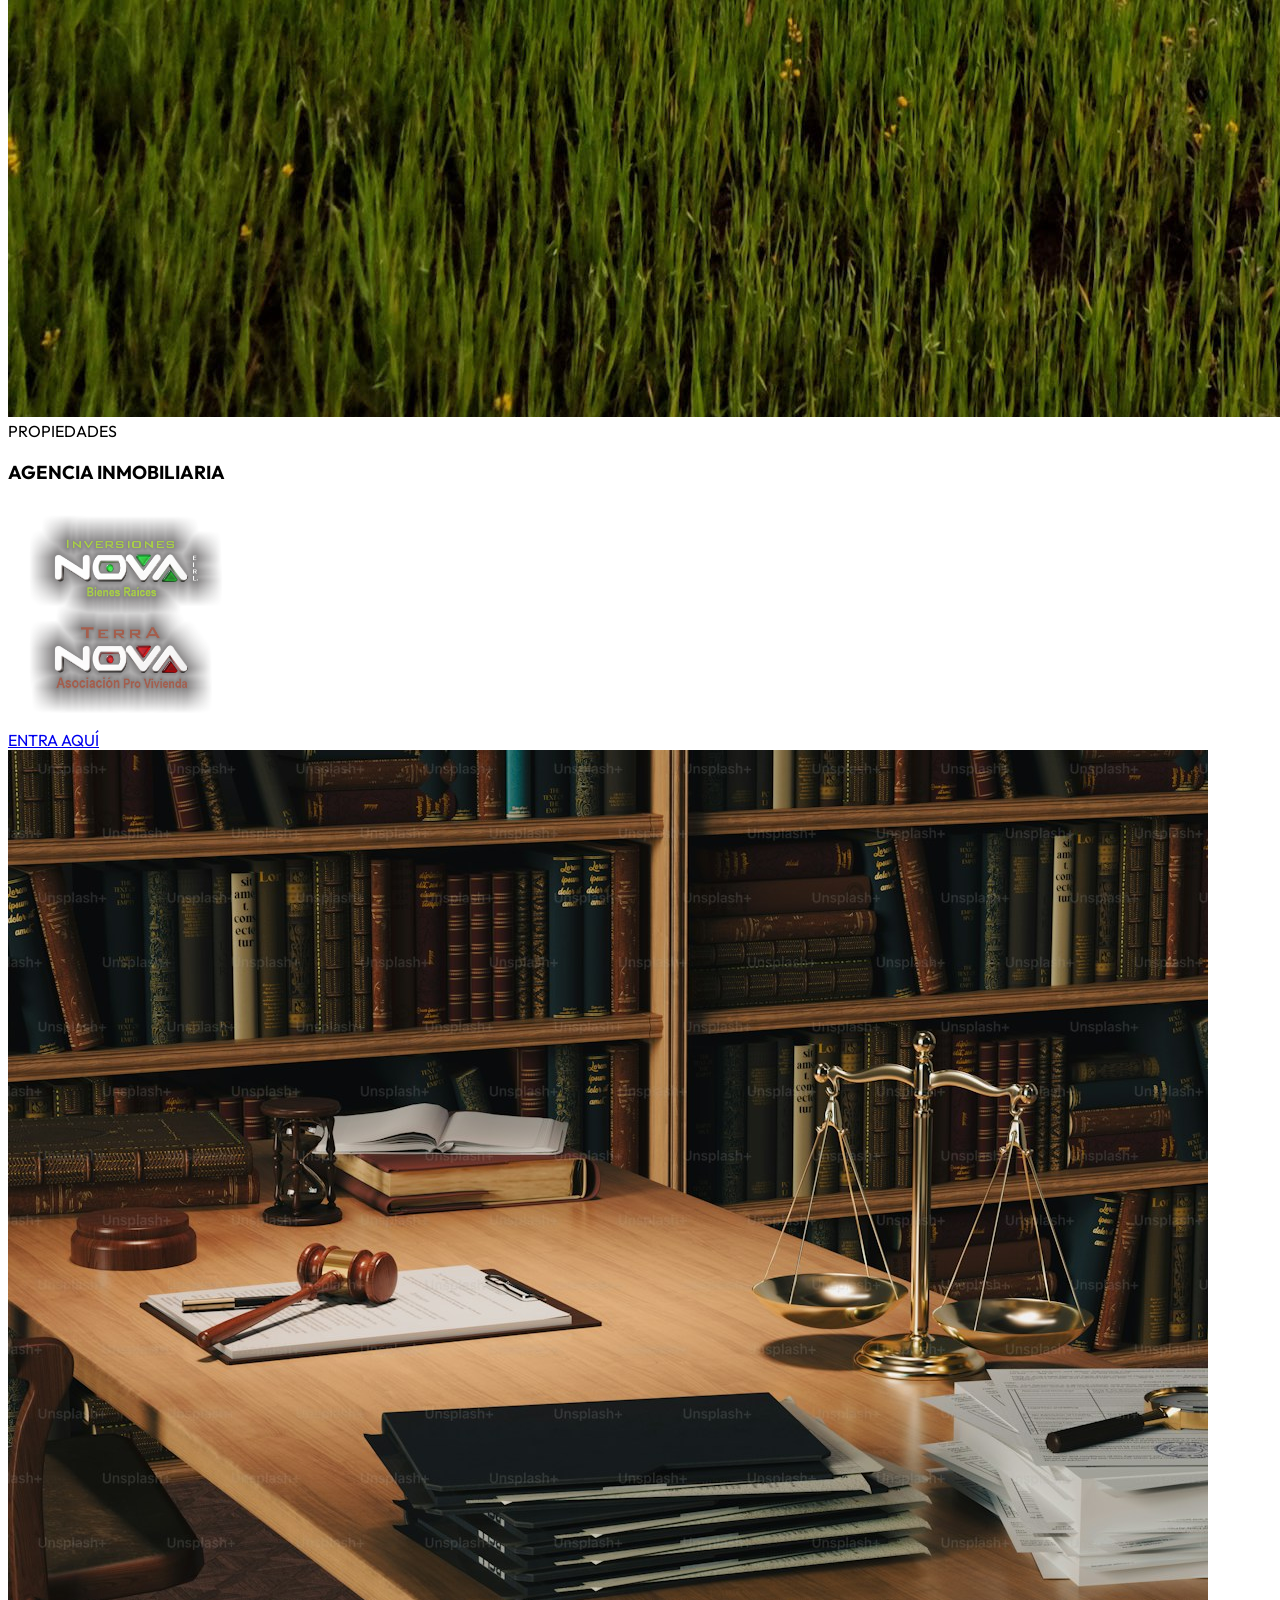
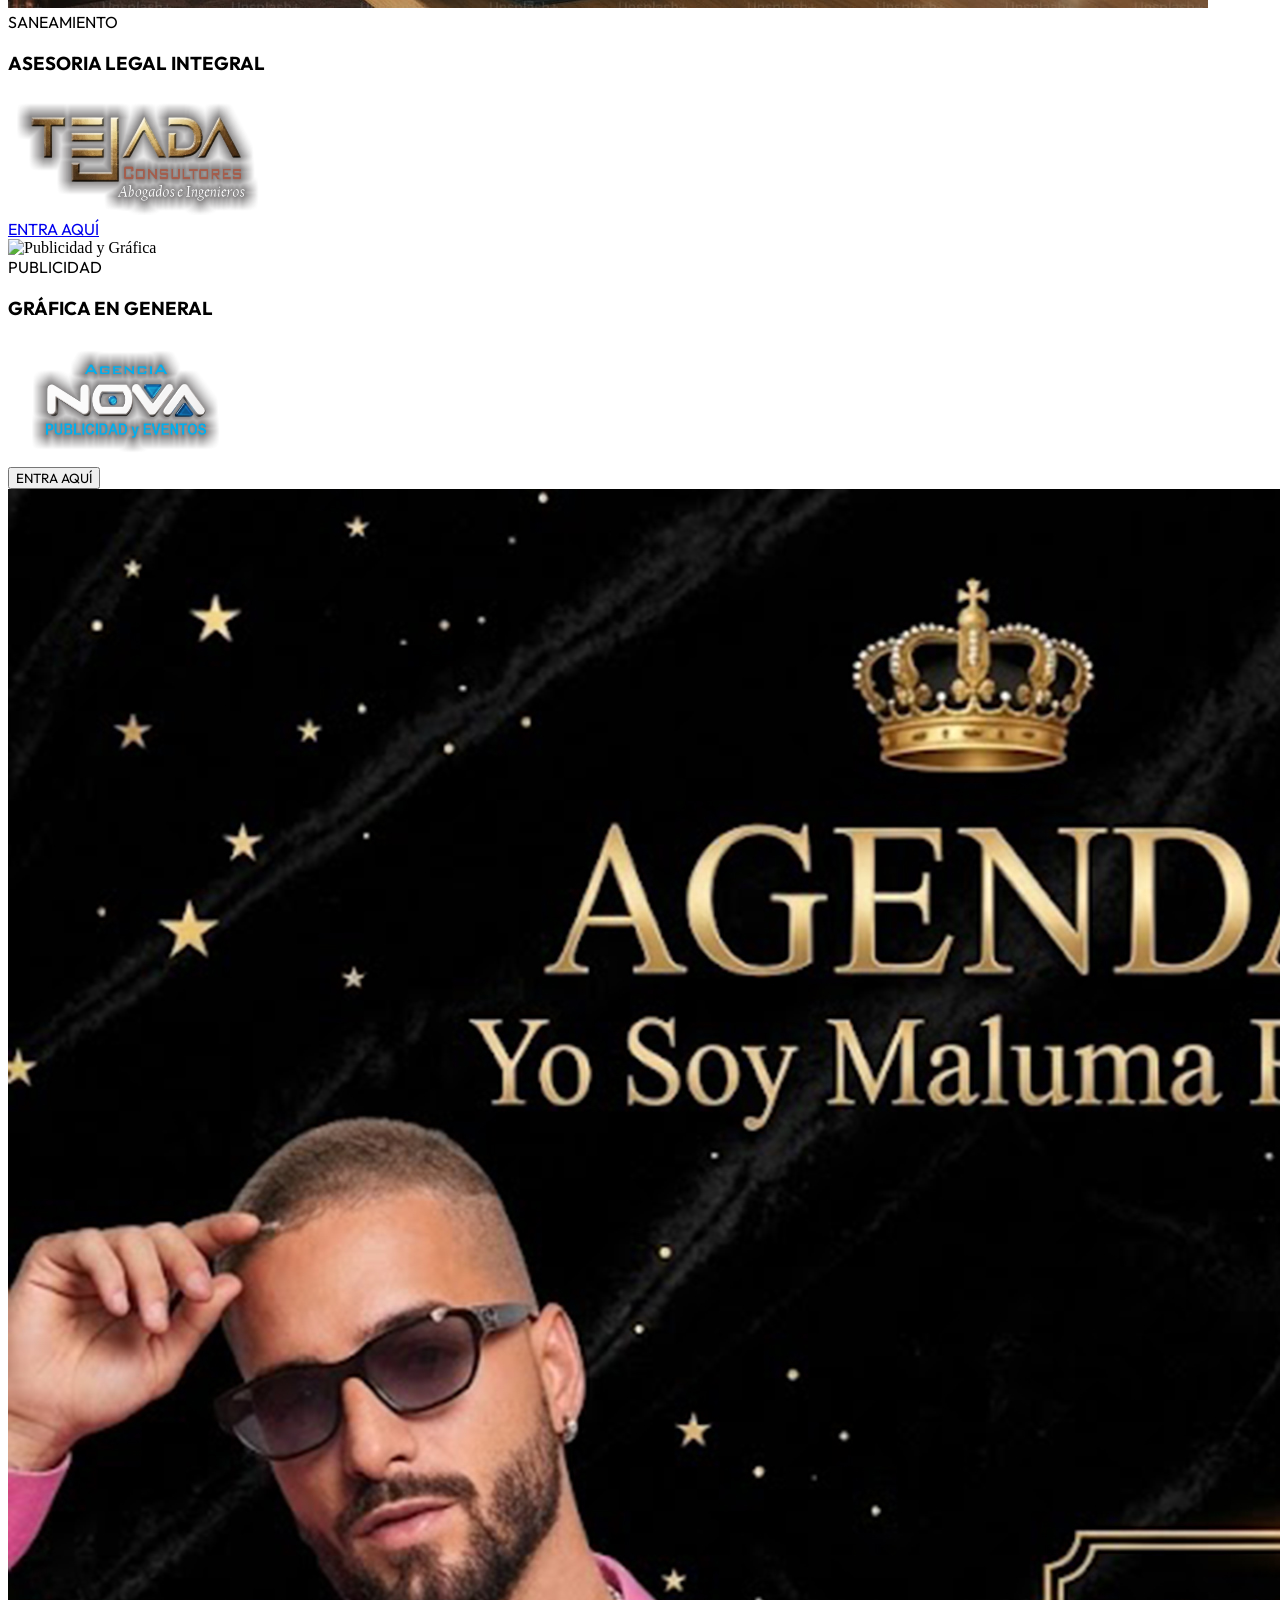
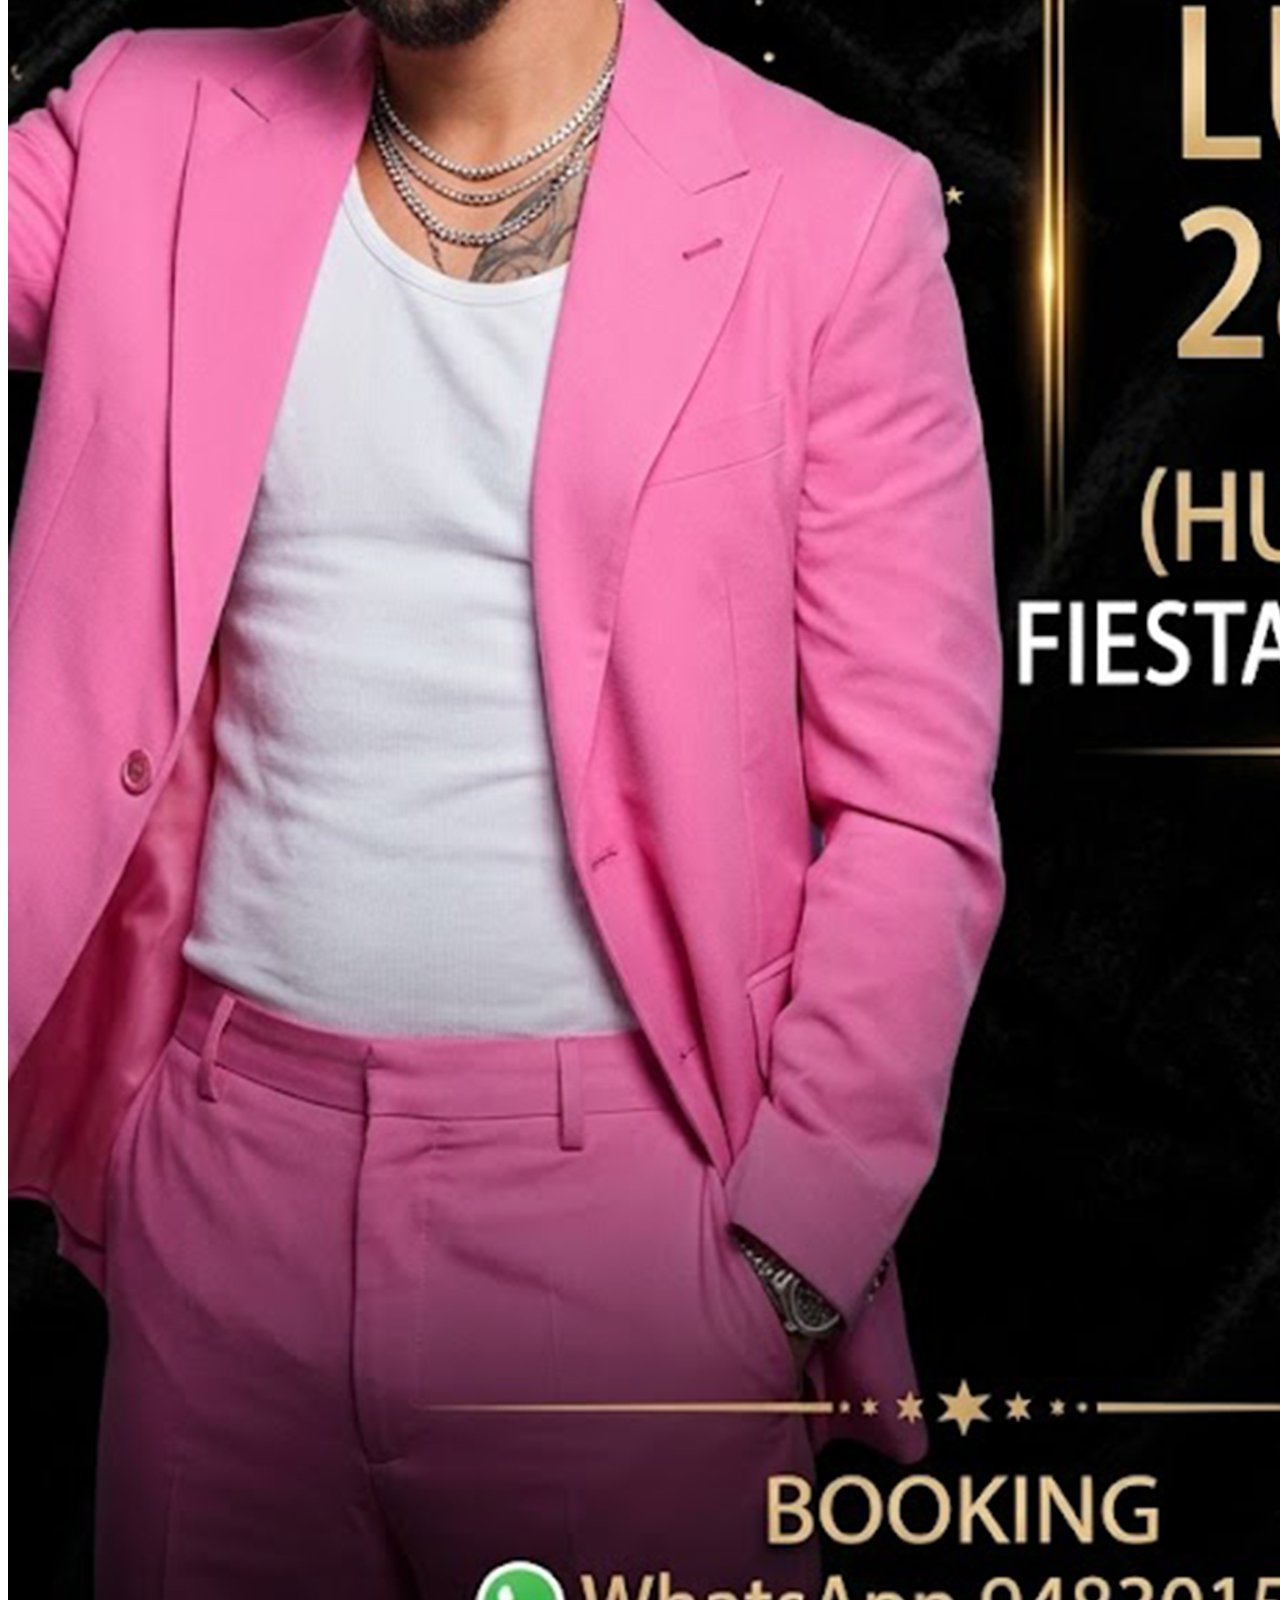
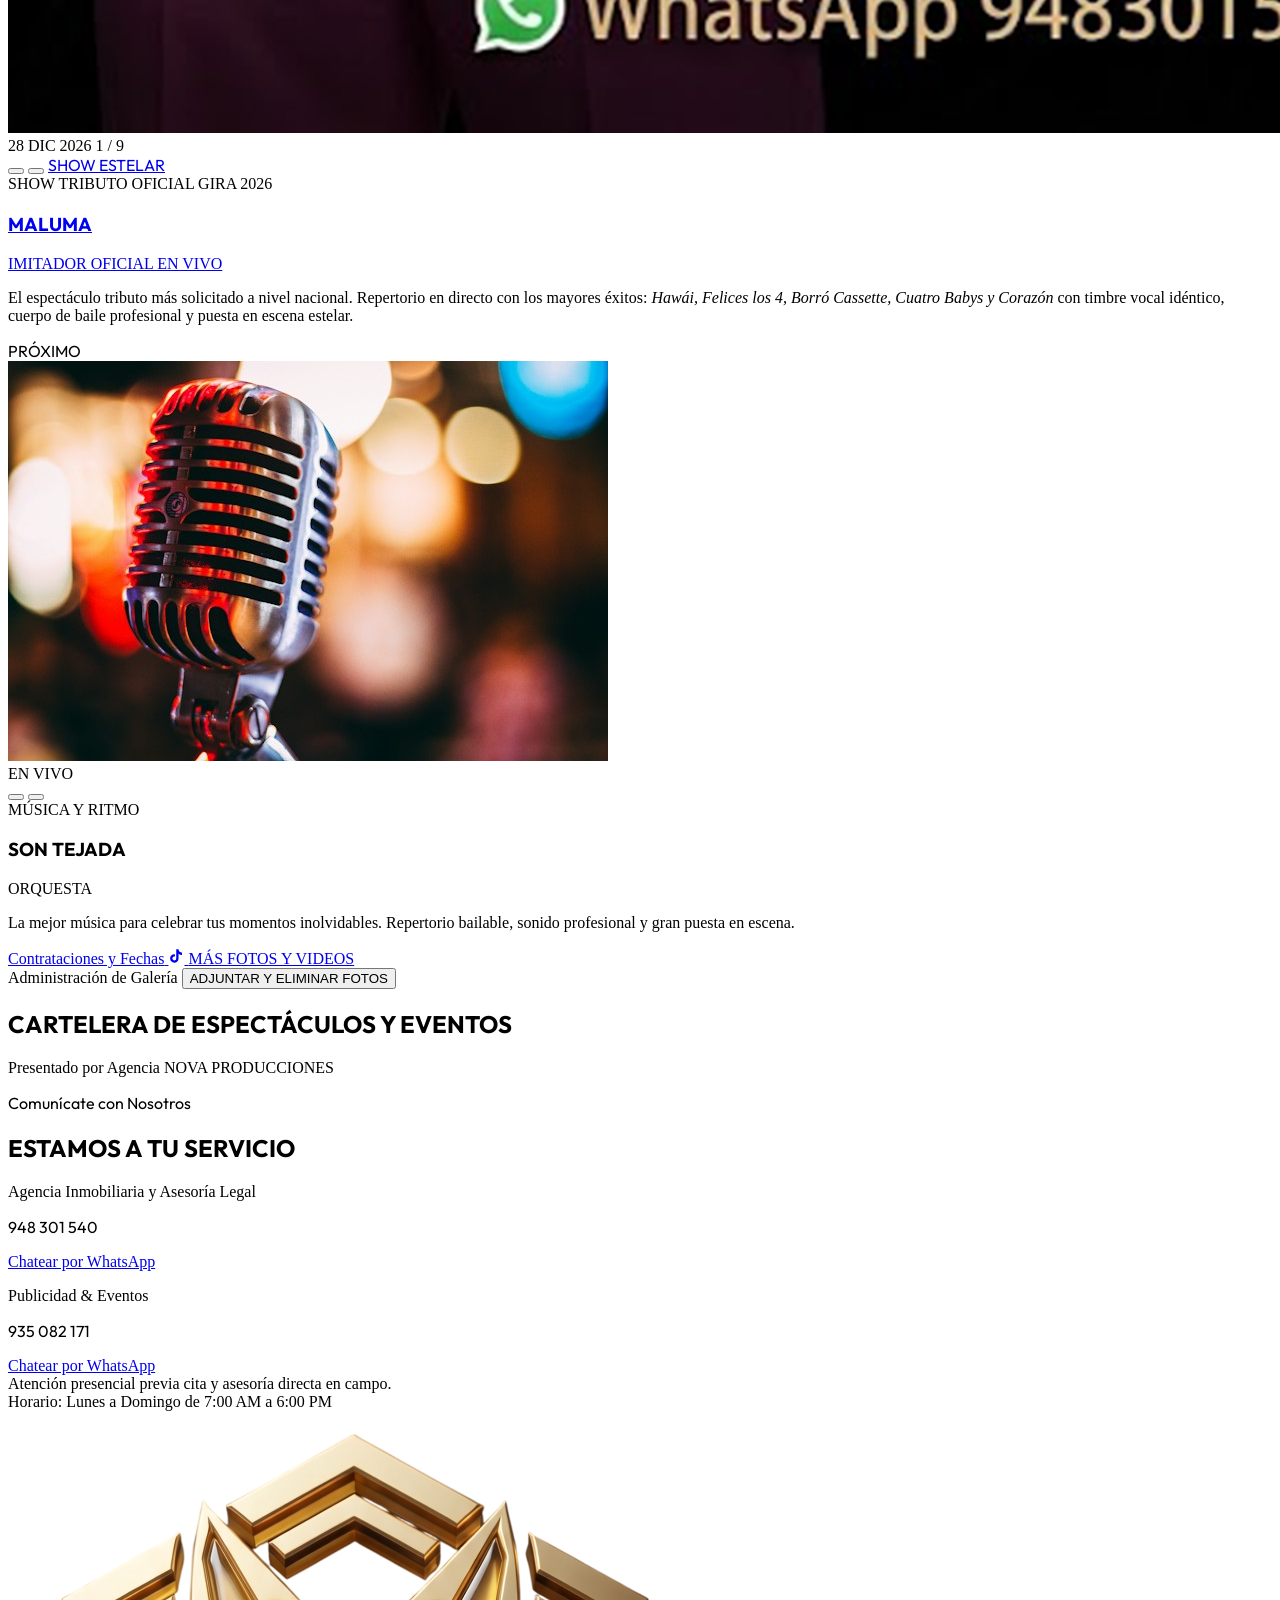
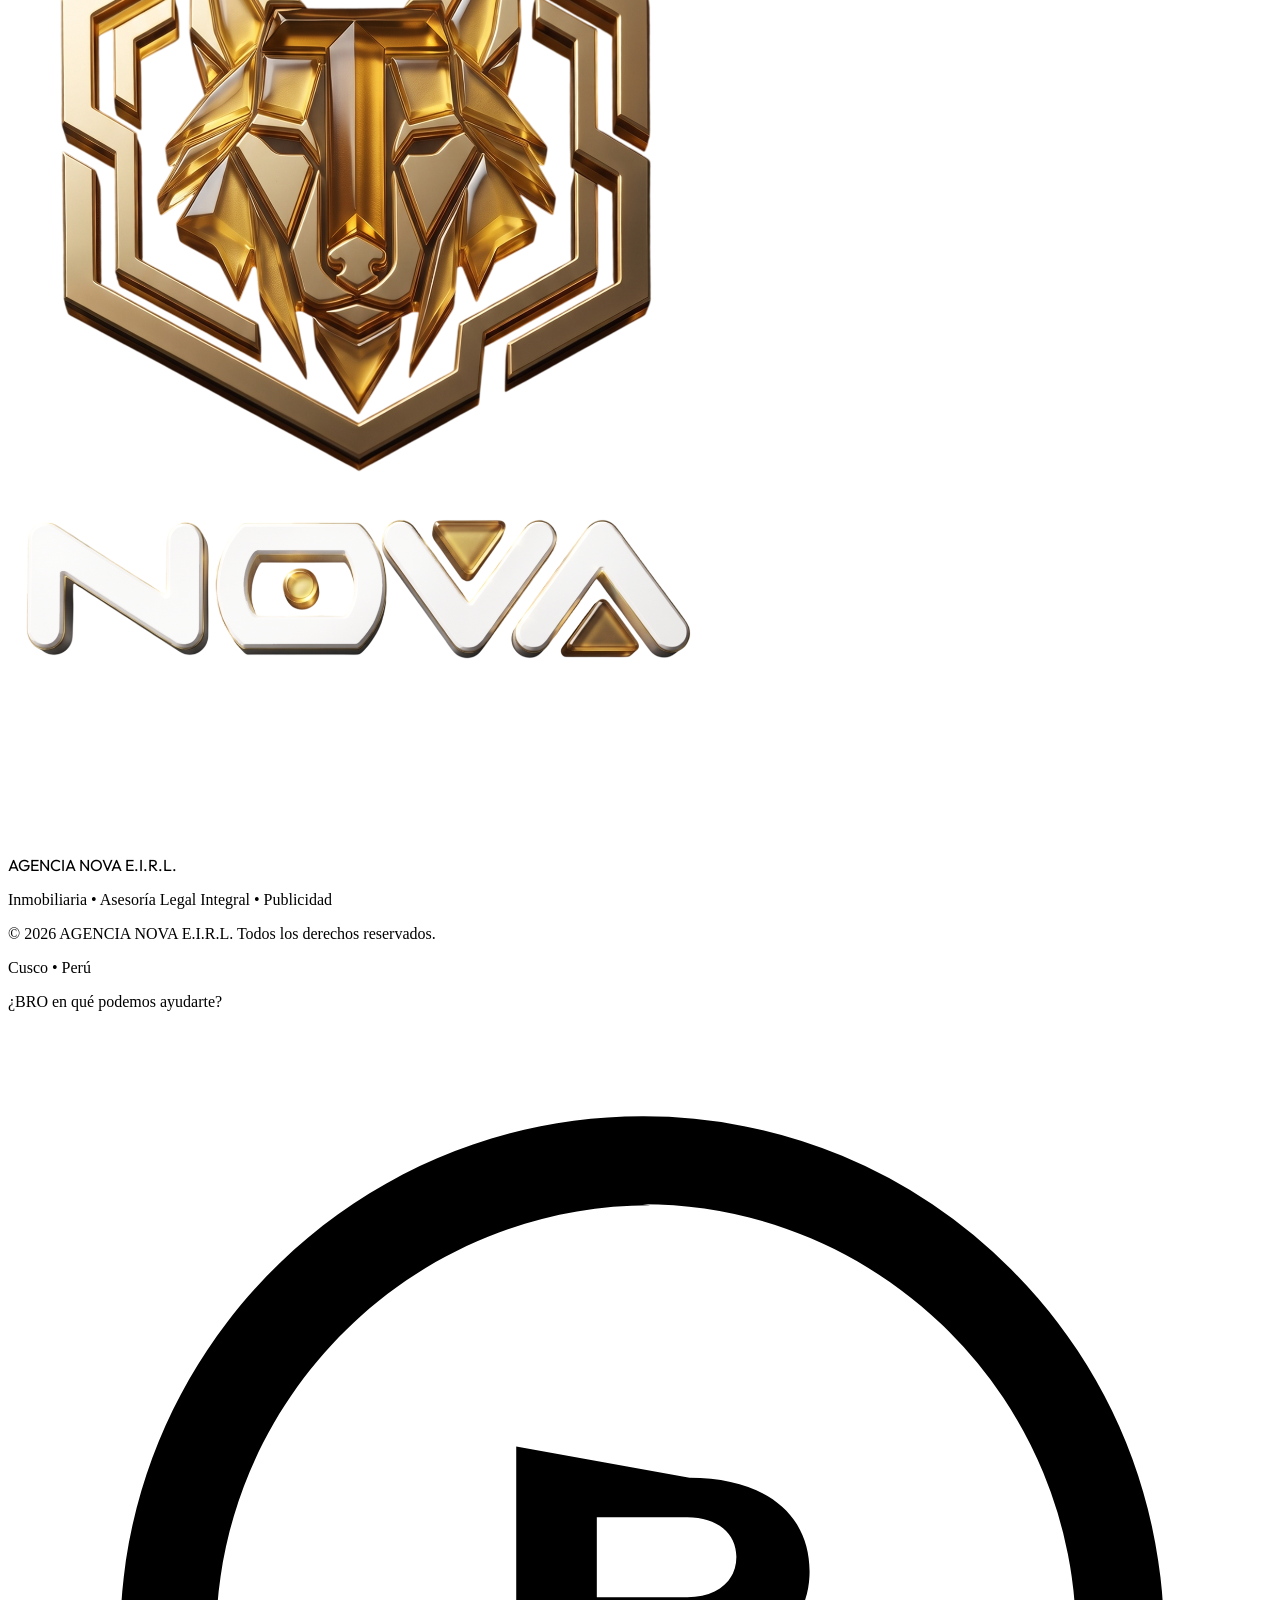
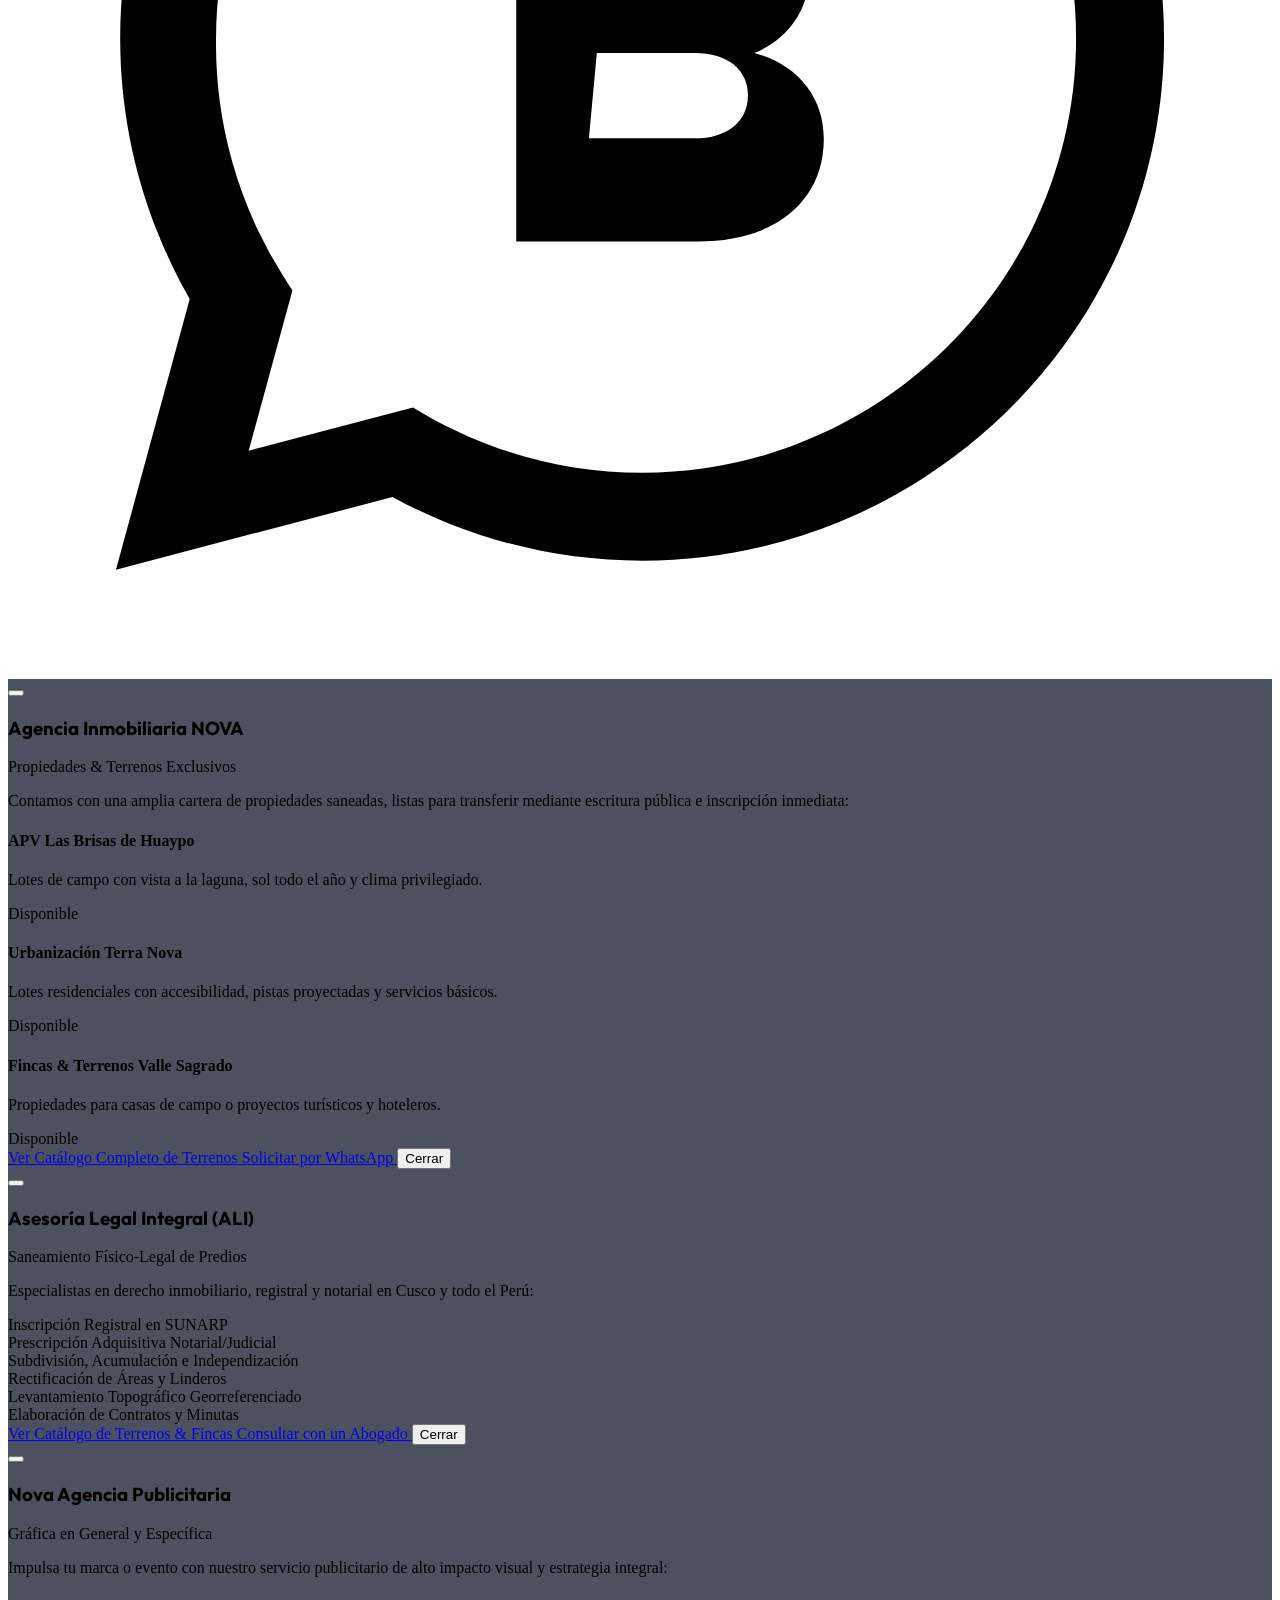
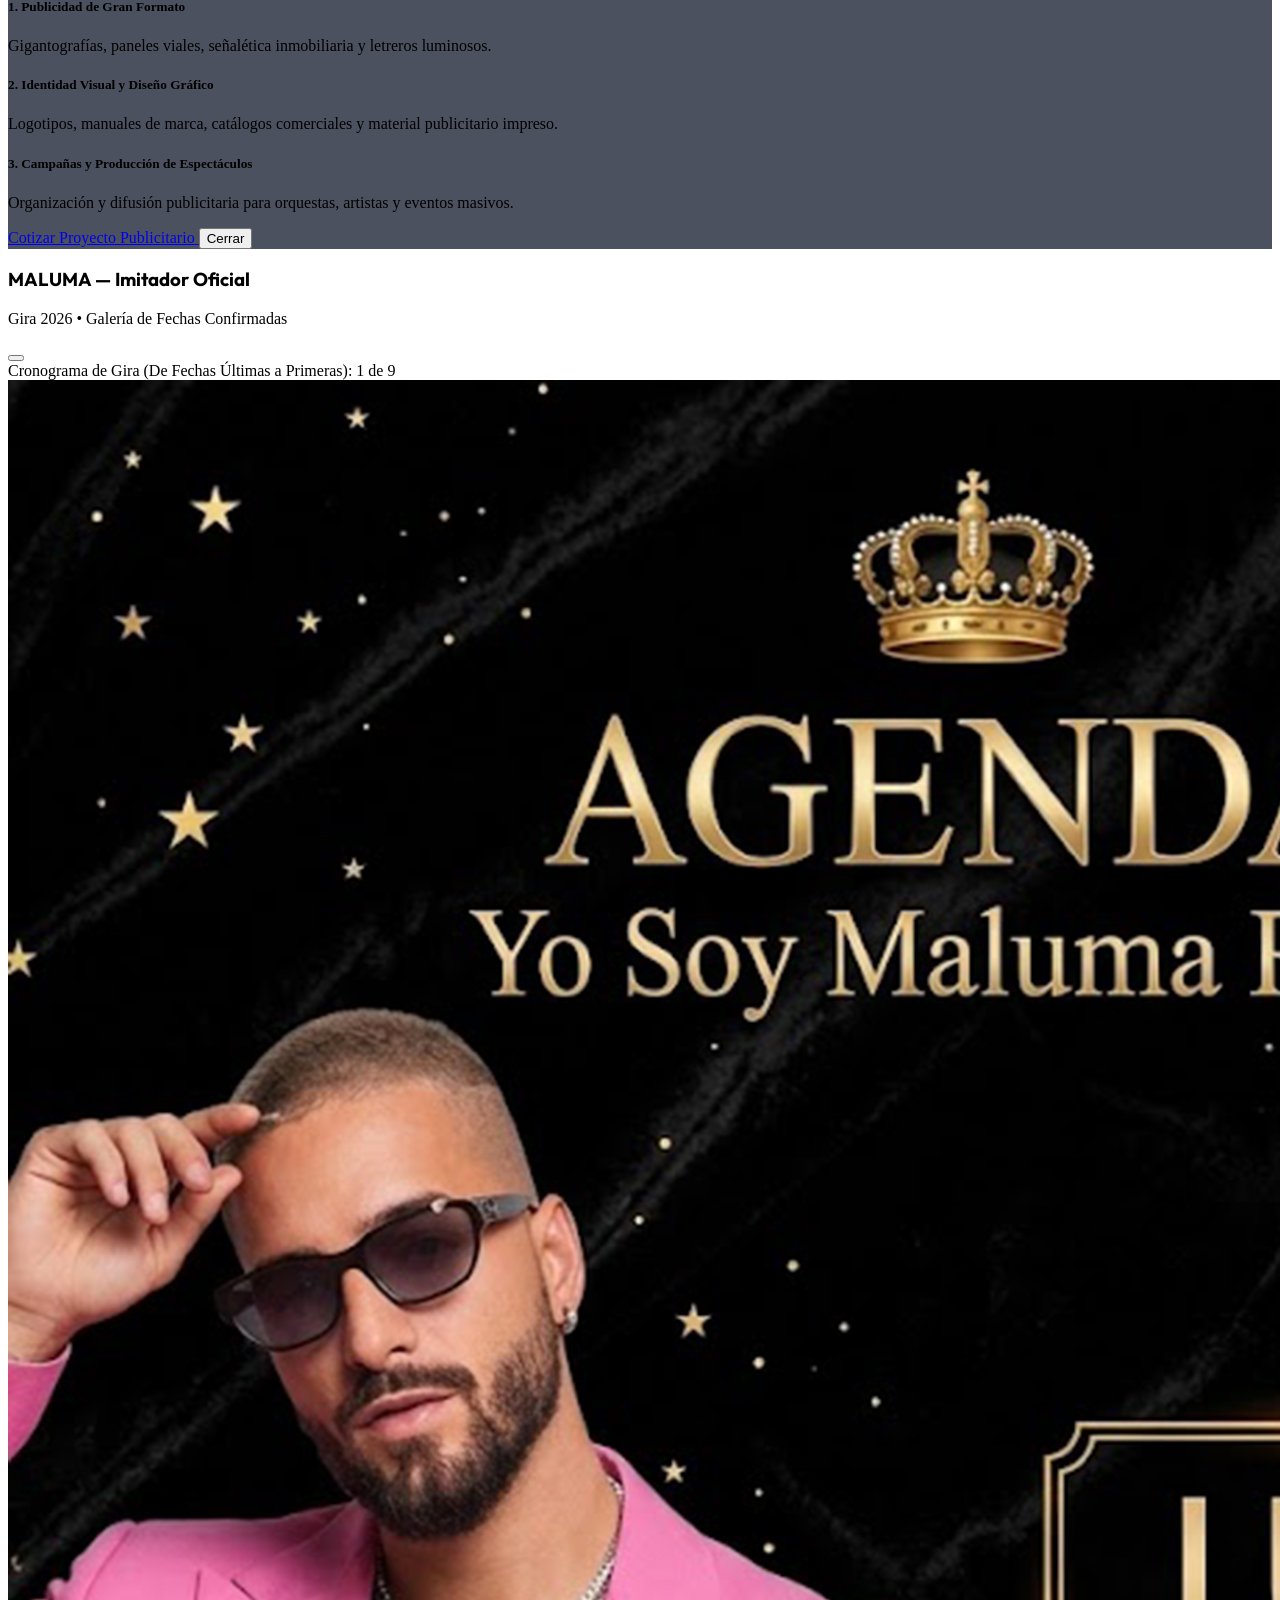
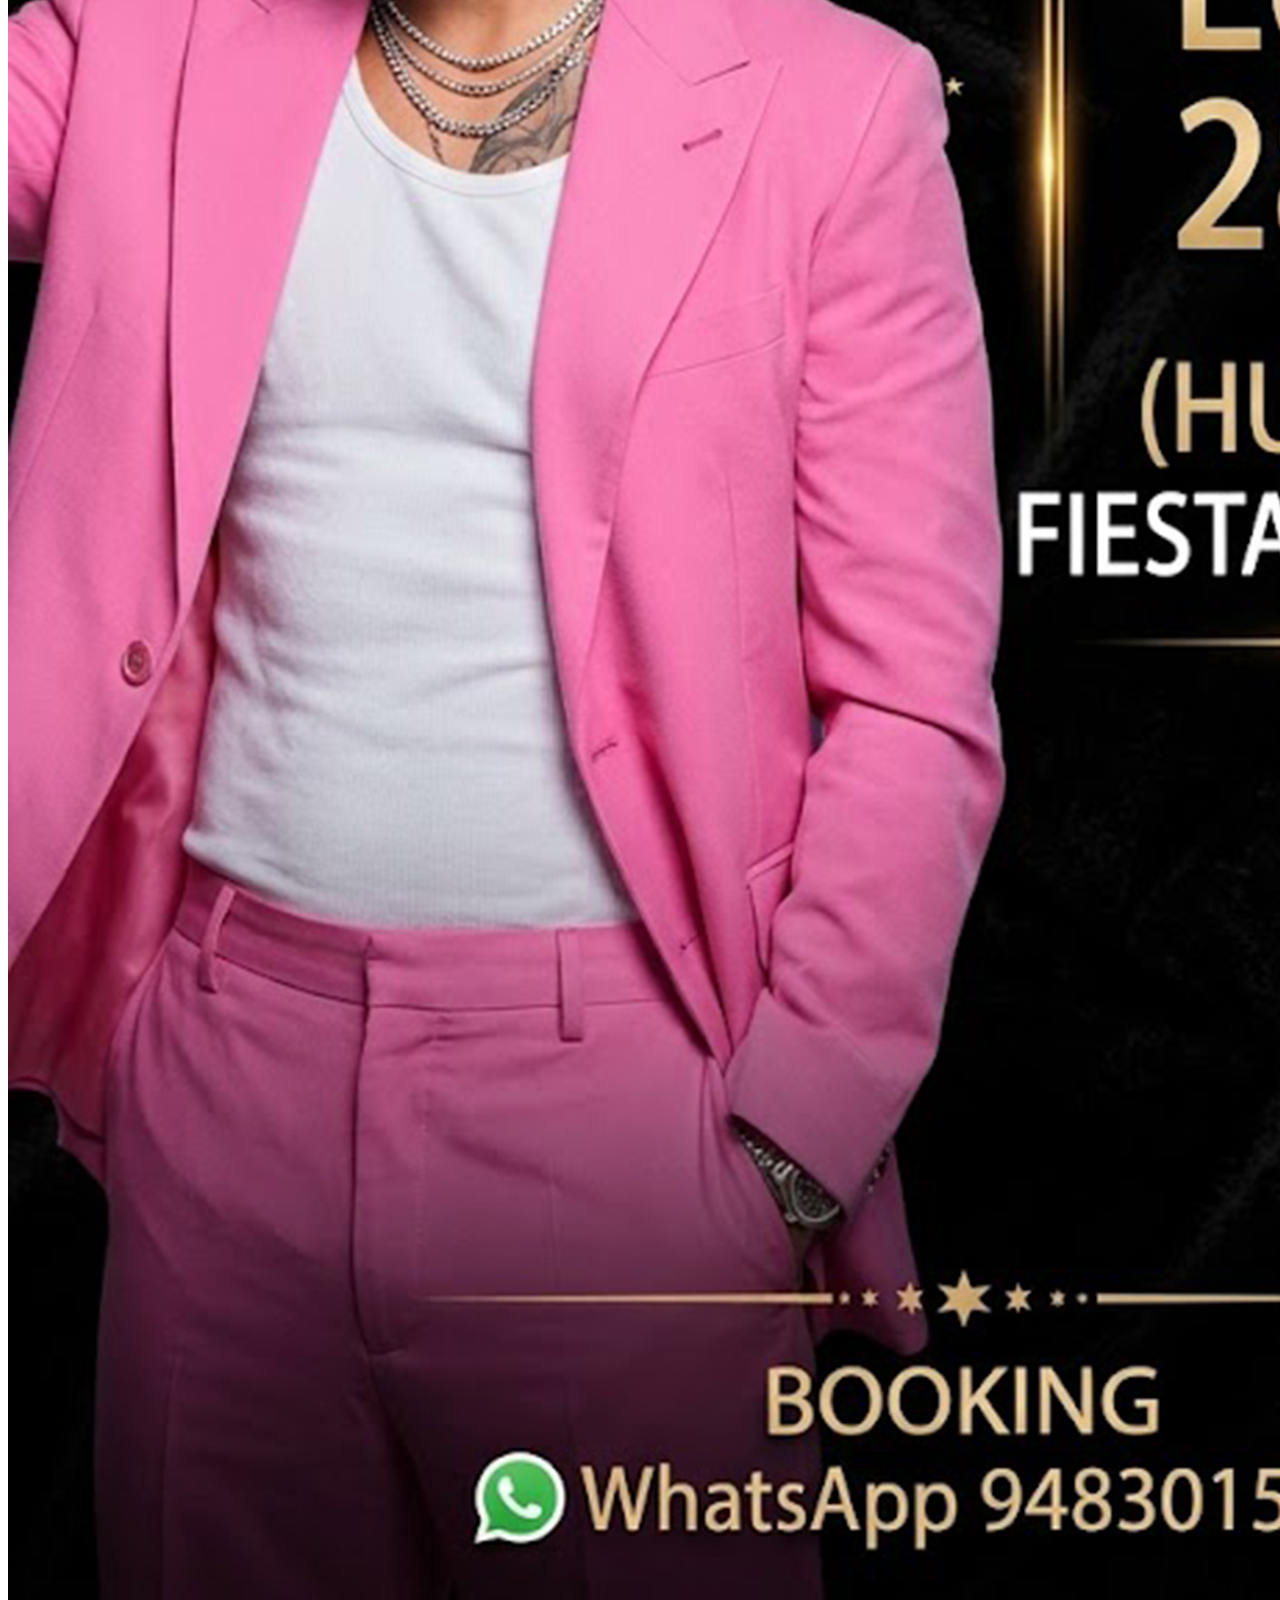
==== commit 3ce52ba1: "Eliminar elementos marcados en la tarjeta Maluma de index.html y centrar contenido" ====
--- a/index.html
+++ b/index.html
@@ -403,7 +403,7 @@
                         </div>
 
                         <!-- Right: Content Details -->
-                        <div class="flex-1 text-center sm:text-left flex flex-col justify-between h-full pt-1">
+                        <div class="flex-1 text-center sm:text-left flex flex-col justify-center h-full pt-1">
                             <div>
                                 <!-- Activity Badges -->
                                 <div class="flex items-center justify-center sm:justify-start gap-2 flex-wrap">
@@ -432,52 +432,6 @@
                                 <p class="text-xs sm:text-sm text-slate-300 leading-relaxed mt-2.5">
                                     El espectáculo tributo más solicitado a nivel nacional. Repertorio en directo con los mayores éxitos: <em>Hawái, Felices los 4, Borró Cassette, Cuatro Babys y Corazón</em> con timbre vocal idéntico, cuerpo de baile profesional y puesta en escena estelar.
                                 </p>
-
-                                <!-- Indicador Dinámico de Ciudad / Fecha del Slider -->
-                                <div class="mt-3 py-2 px-3 rounded-xl bg-black/40 border border-white/10 flex items-center justify-between gap-2">
-                                    <div class="flex items-center gap-2 min-w-0">
-                                        <i data-lucide="map-pin" class="w-3.5 h-3.5 text-rose-400 flex-shrink-0"></i>
-                                        <span id="maluma-card-city" class="text-xs font-bold text-slate-200 truncate">
-                                            Gira Cierre de Año 2026
-                                        </span>
-                                    </div>
-                                    <span class="text-[10px] font-black text-amber-400 bg-amber-500/10 px-2 py-0.5 rounded border border-amber-400/20 uppercase whitespace-nowrap">
-                                        EN ESCENA
-                                    </span>
-                                </div>
-
-                                <!-- Atributos de Calidad del Show -->
-                                <div class="mt-2.5 flex flex-wrap items-center justify-center sm:justify-start gap-2 text-[11px] font-bold text-slate-300">
-                                    <span class="inline-flex items-center gap-1">
-                                        <i data-lucide="check-circle-2" class="w-3.5 h-3.5 text-amber-400"></i> Sonido & Luces Pro
-                                    </span>
-                                    <span class="text-white/20 hidden sm:inline">&bull;</span>
-                                    <span class="inline-flex items-center gap-1">
-                                        <i data-lucide="check-circle-2" class="w-3.5 h-3.5 text-rose-400"></i> Cuerpo de Baile
-                                    </span>
-                                    <span class="text-white/20 hidden sm:inline">&bull;</span>
-                                    <span class="inline-flex items-center gap-1">
-                                        <i data-lucide="check-circle-2" class="w-3.5 h-3.5 text-emerald-400"></i> Cobertura Nacional
-                                    </span>
-                                </div>
-                            </div>
-
-                            <!-- Botones de Acción Directos: WhatsApp & Show Estelar -->
-                            <div class="mt-4 pt-3 border-t border-white/10 flex flex-wrap items-center justify-between gap-2.5">
-                                <a id="maluma-card-wa-link"
-                                    href="https://wa.me/51935082171?text=Hola,%20deseo%20contratar%20el%20show%20o%20comprar%20entradas%20VIP%20para%20Maluma%20Imitador%20Oficial%20(28%20Diciembre%202026)"
-                                    target="_blank"
-                                    class="flex-1 min-w-[190px] px-4 py-2.5 rounded-xl bg-gradient-to-r from-emerald-600 to-emerald-500 hover:from-emerald-500 hover:to-emerald-400 text-white font-black text-xs sm:text-sm uppercase tracking-wider flex items-center justify-center gap-2 shadow-lg shadow-emerald-950/50 hover:shadow-[0_0_20px_rgba(16,185,129,0.4)] hover:-translate-y-0.5 active:translate-y-0 transition-all cursor-pointer">
-                                    <i data-lucide="calendar-check" class="w-4 h-4"></i>
-                                    <span>CONTRATAR SHOW / ENTRADAS VIP</span>
-                                </a>
-
-                                <a href="malumaimitador.html"
-                                    class="px-4 py-2.5 rounded-xl bg-[#f8c120] hover:bg-[#ffcf33] text-slate-950 font-heading font-black text-xs sm:text-sm uppercase tracking-wider flex items-center justify-center gap-2 shadow-lg hover:shadow-[0_0_22px_rgba(251,191,36,0.6)] hover:-translate-y-0.5 active:translate-y-0 transition-all cursor-pointer whitespace-nowrap"
-                                    title="Entrar a la página oficial y galería completa de Maluma Tributo">
-                                    <span>SHOW Y GALERÍA</span>
-                                    <i data-lucide="arrow-right" class="w-4 h-4"></i>
-                                </a>
                             </div>
                         </div>
                     </div>
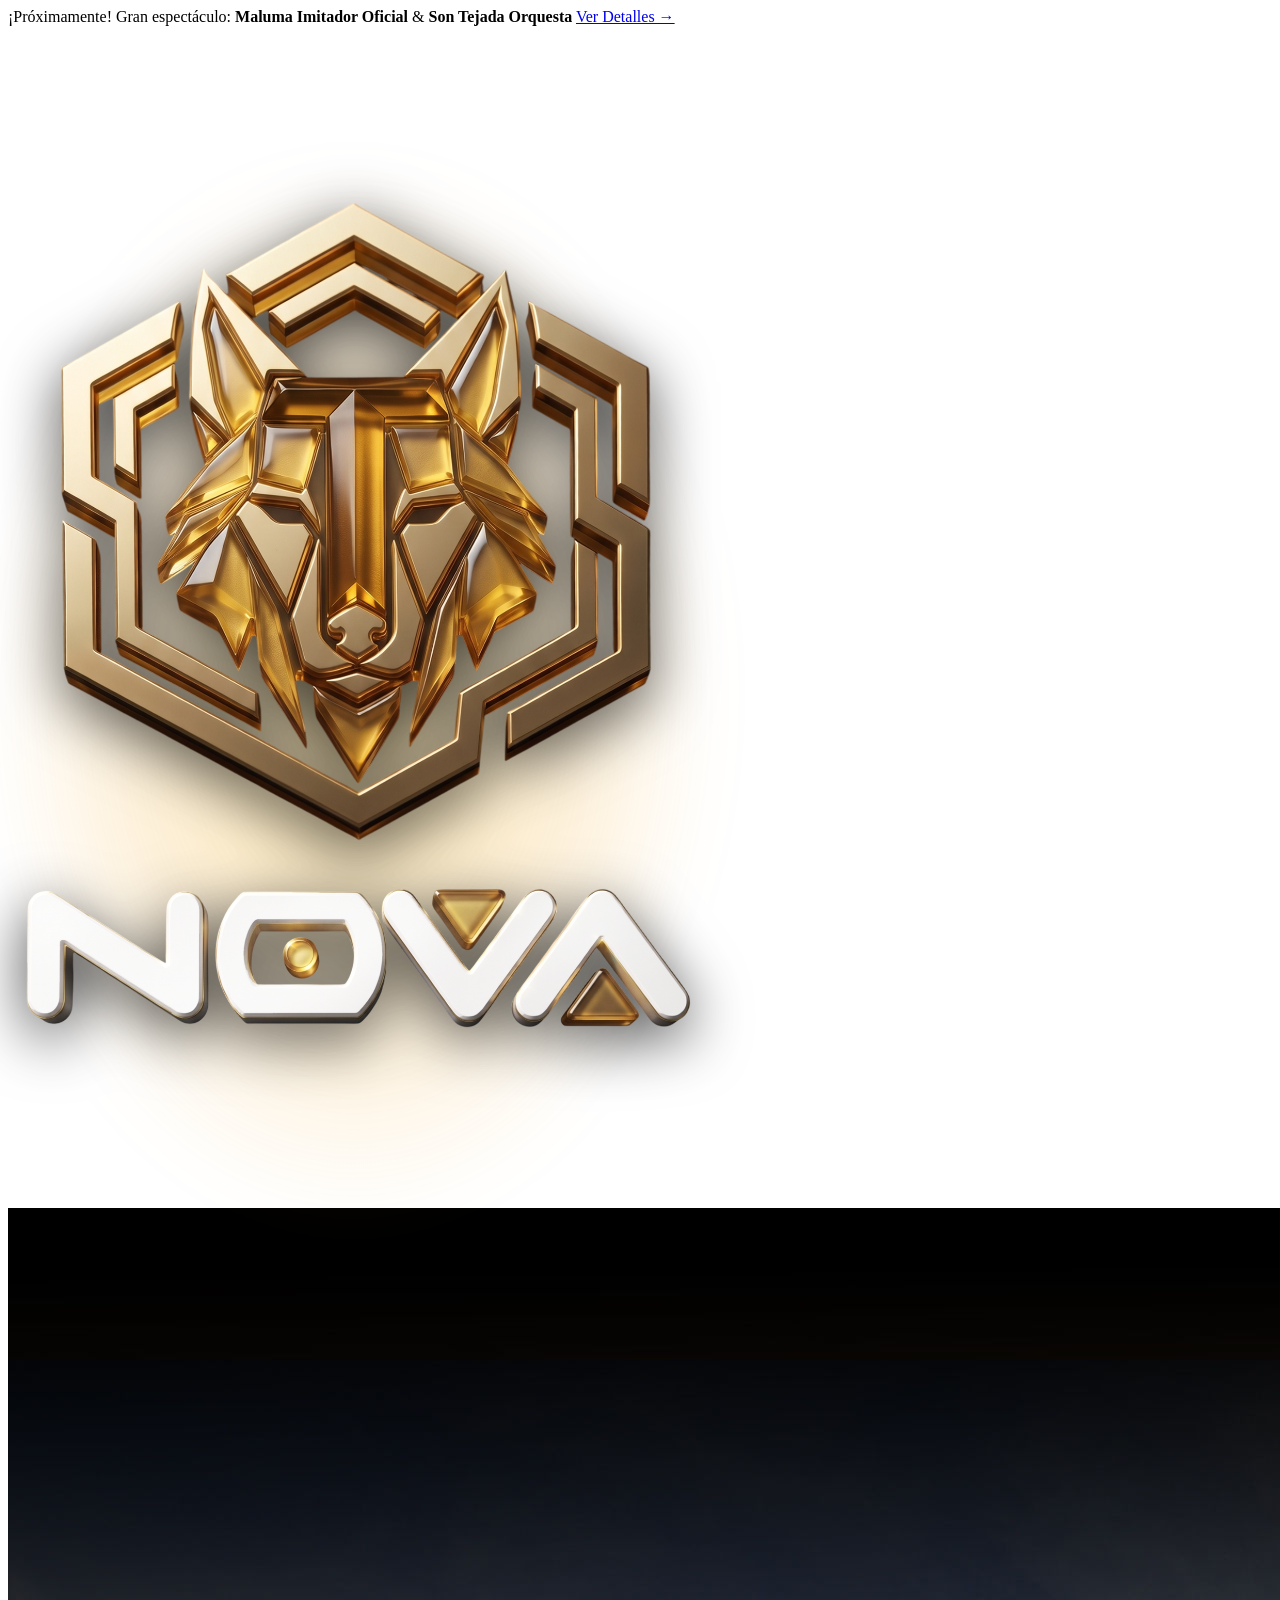
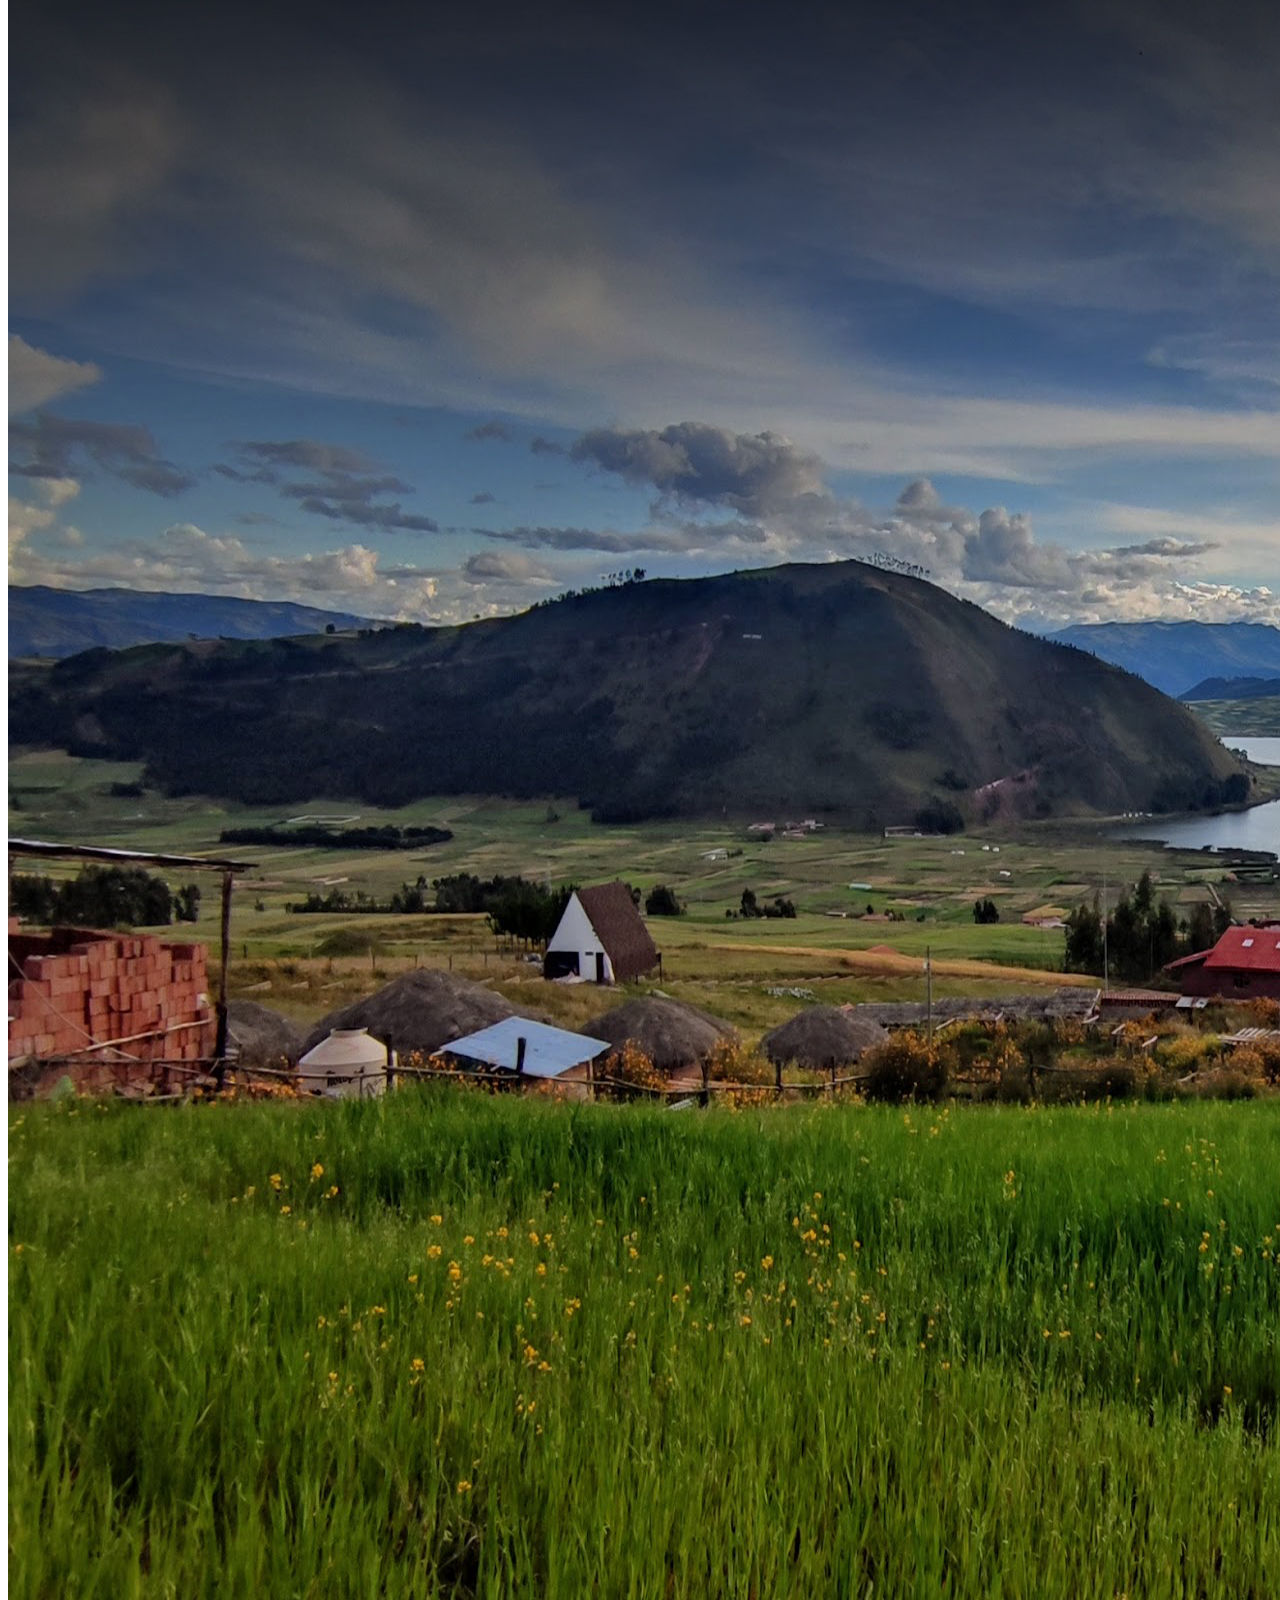
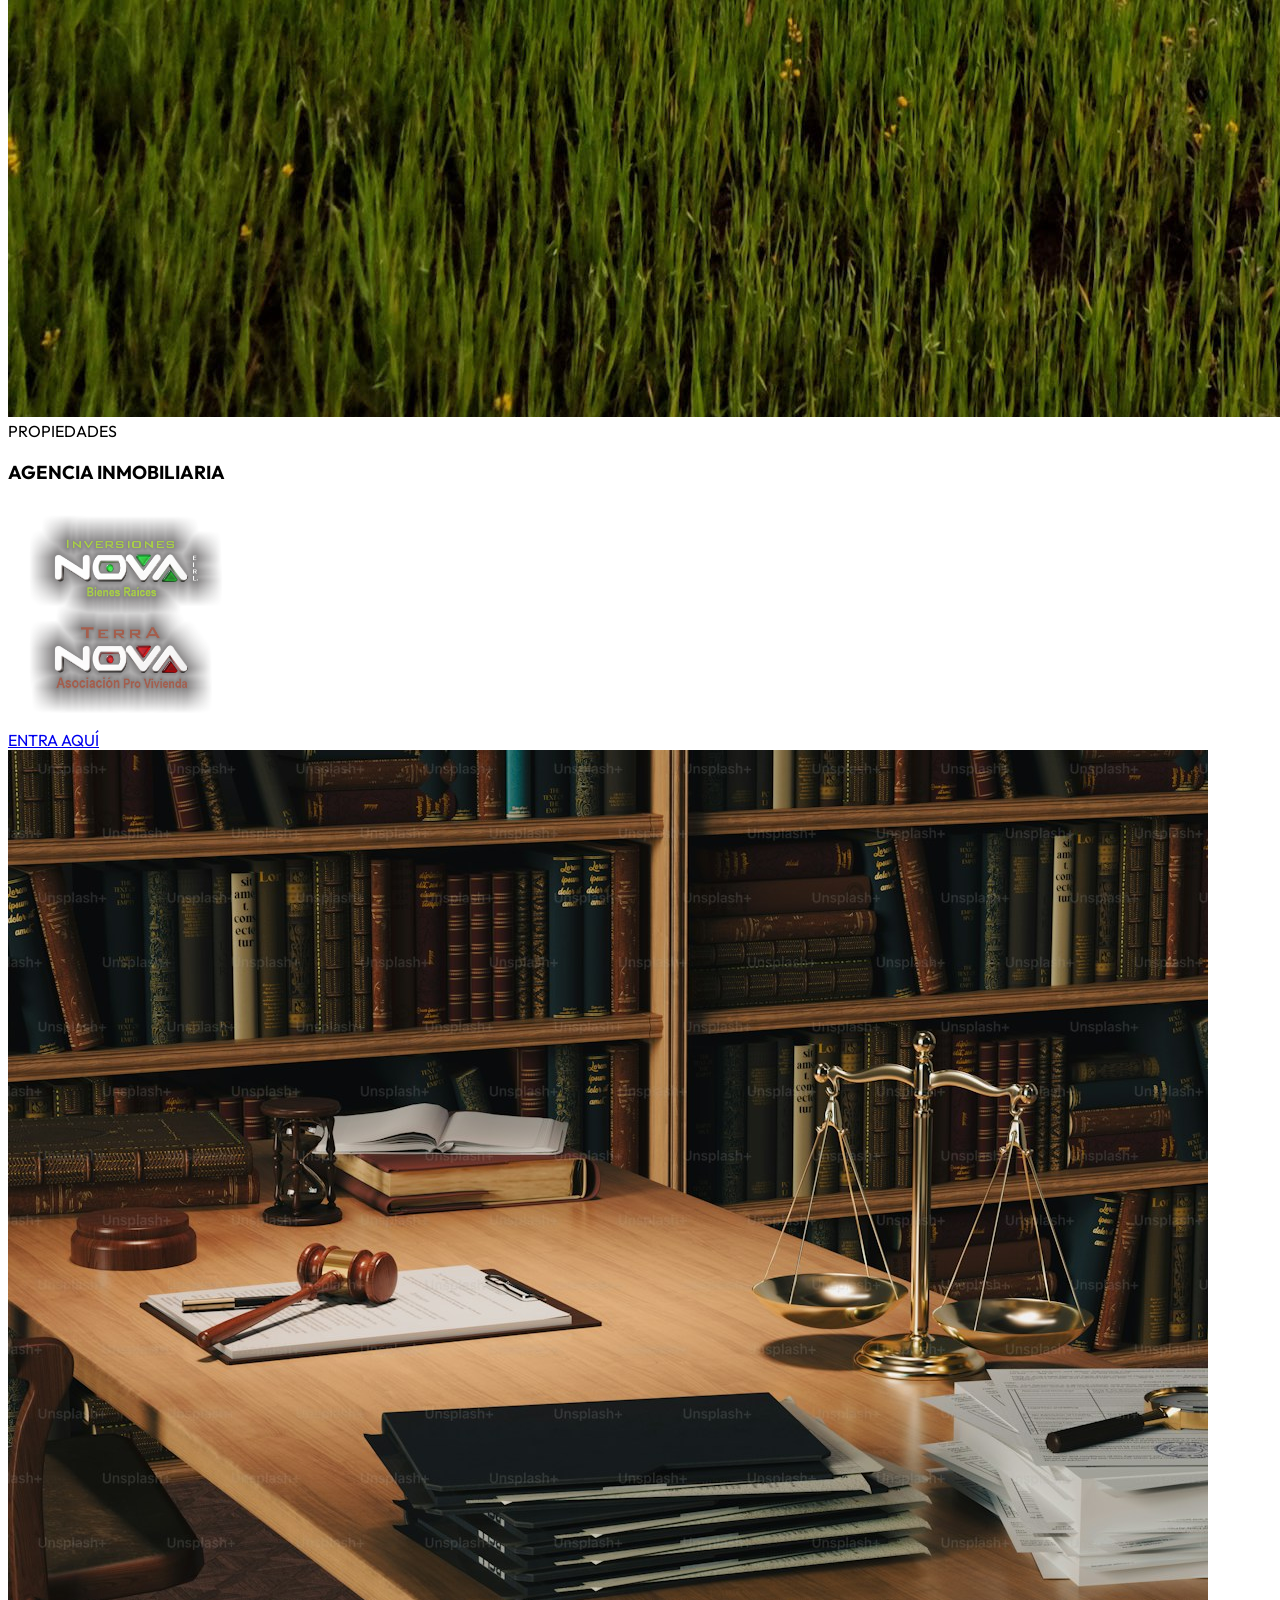
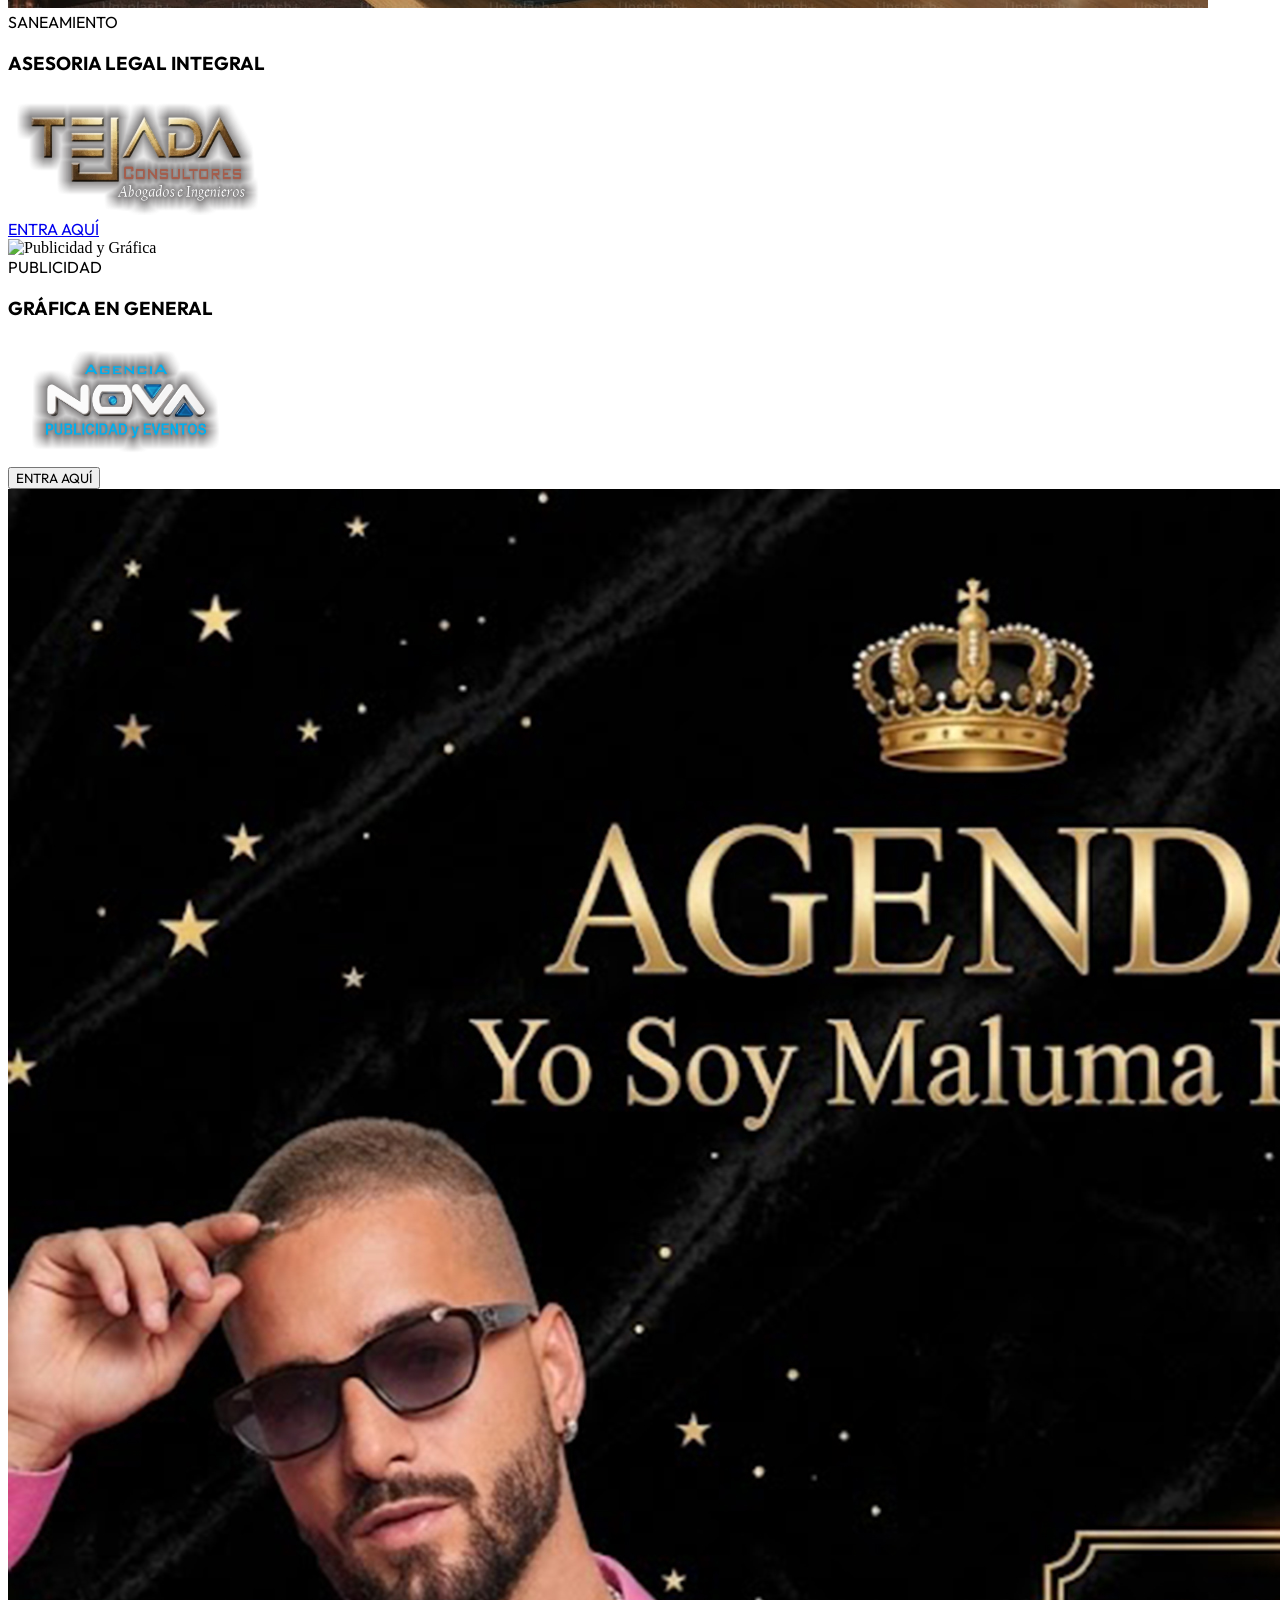
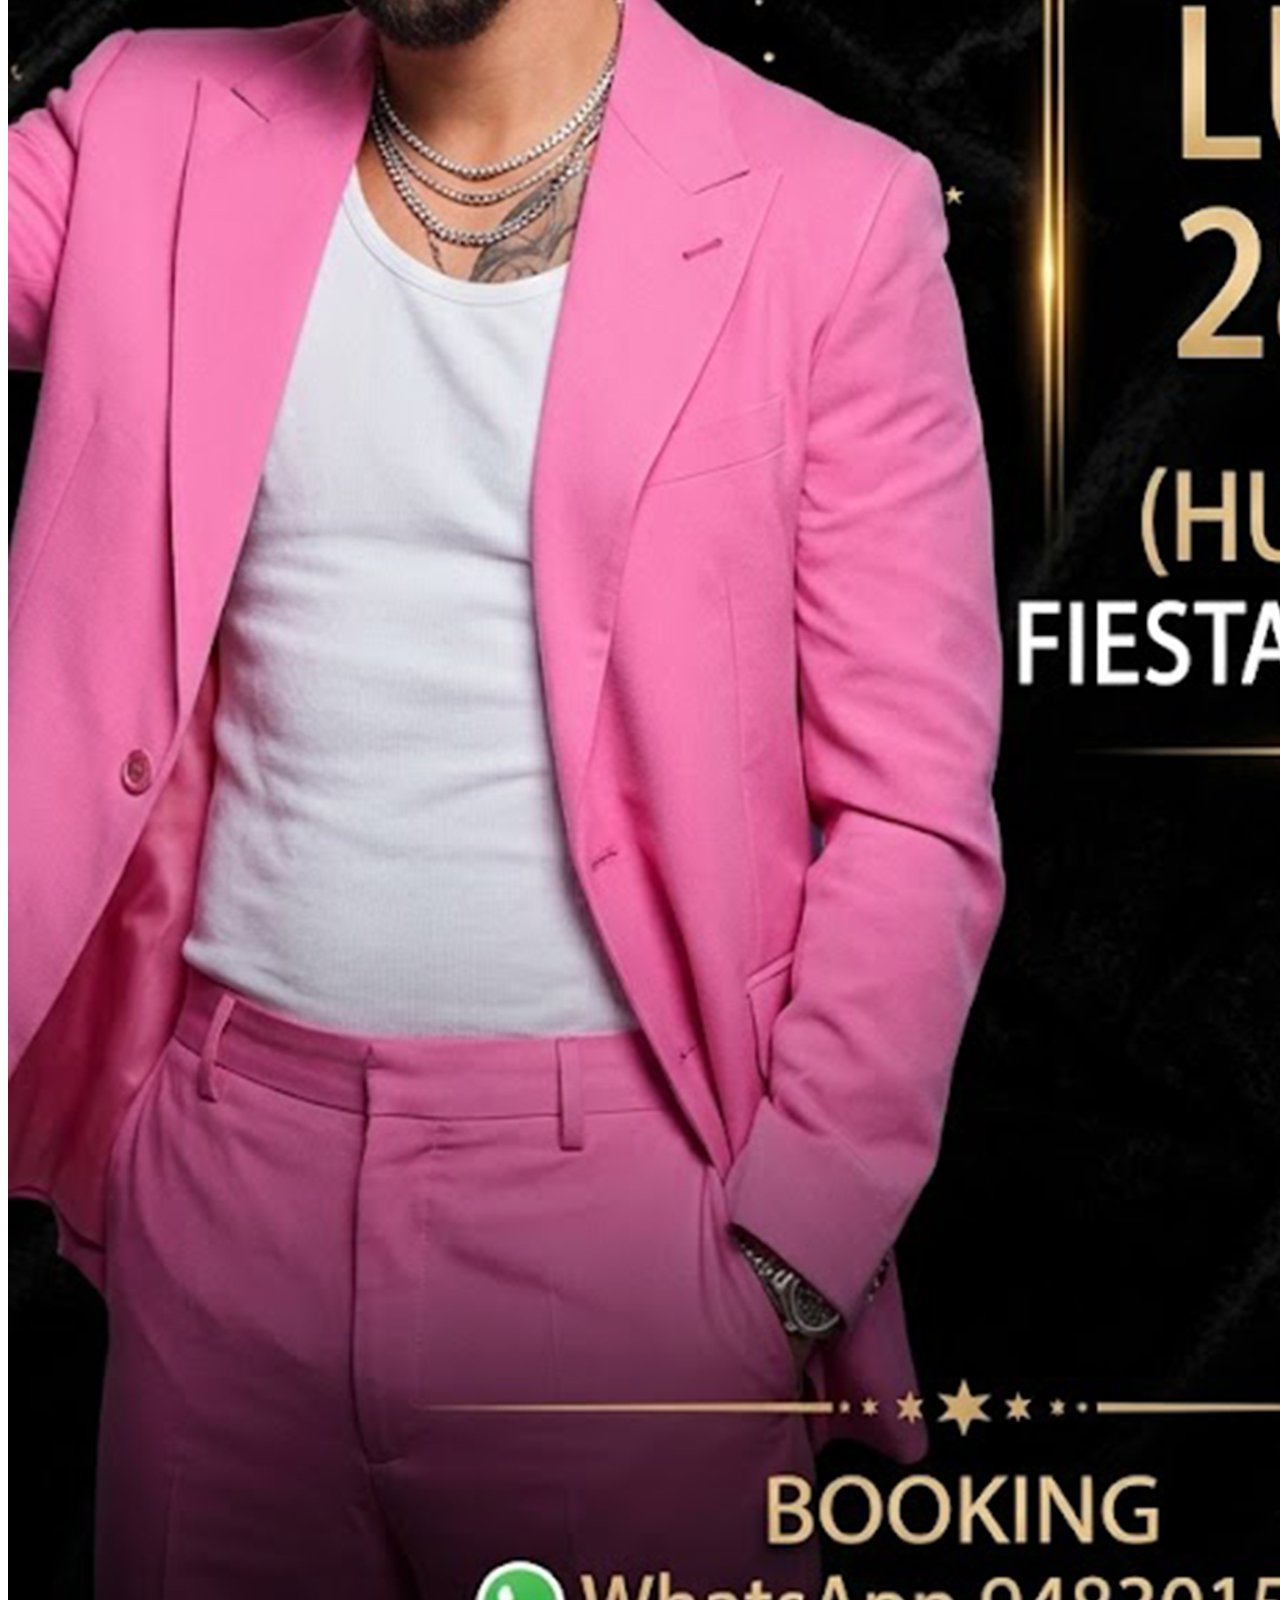
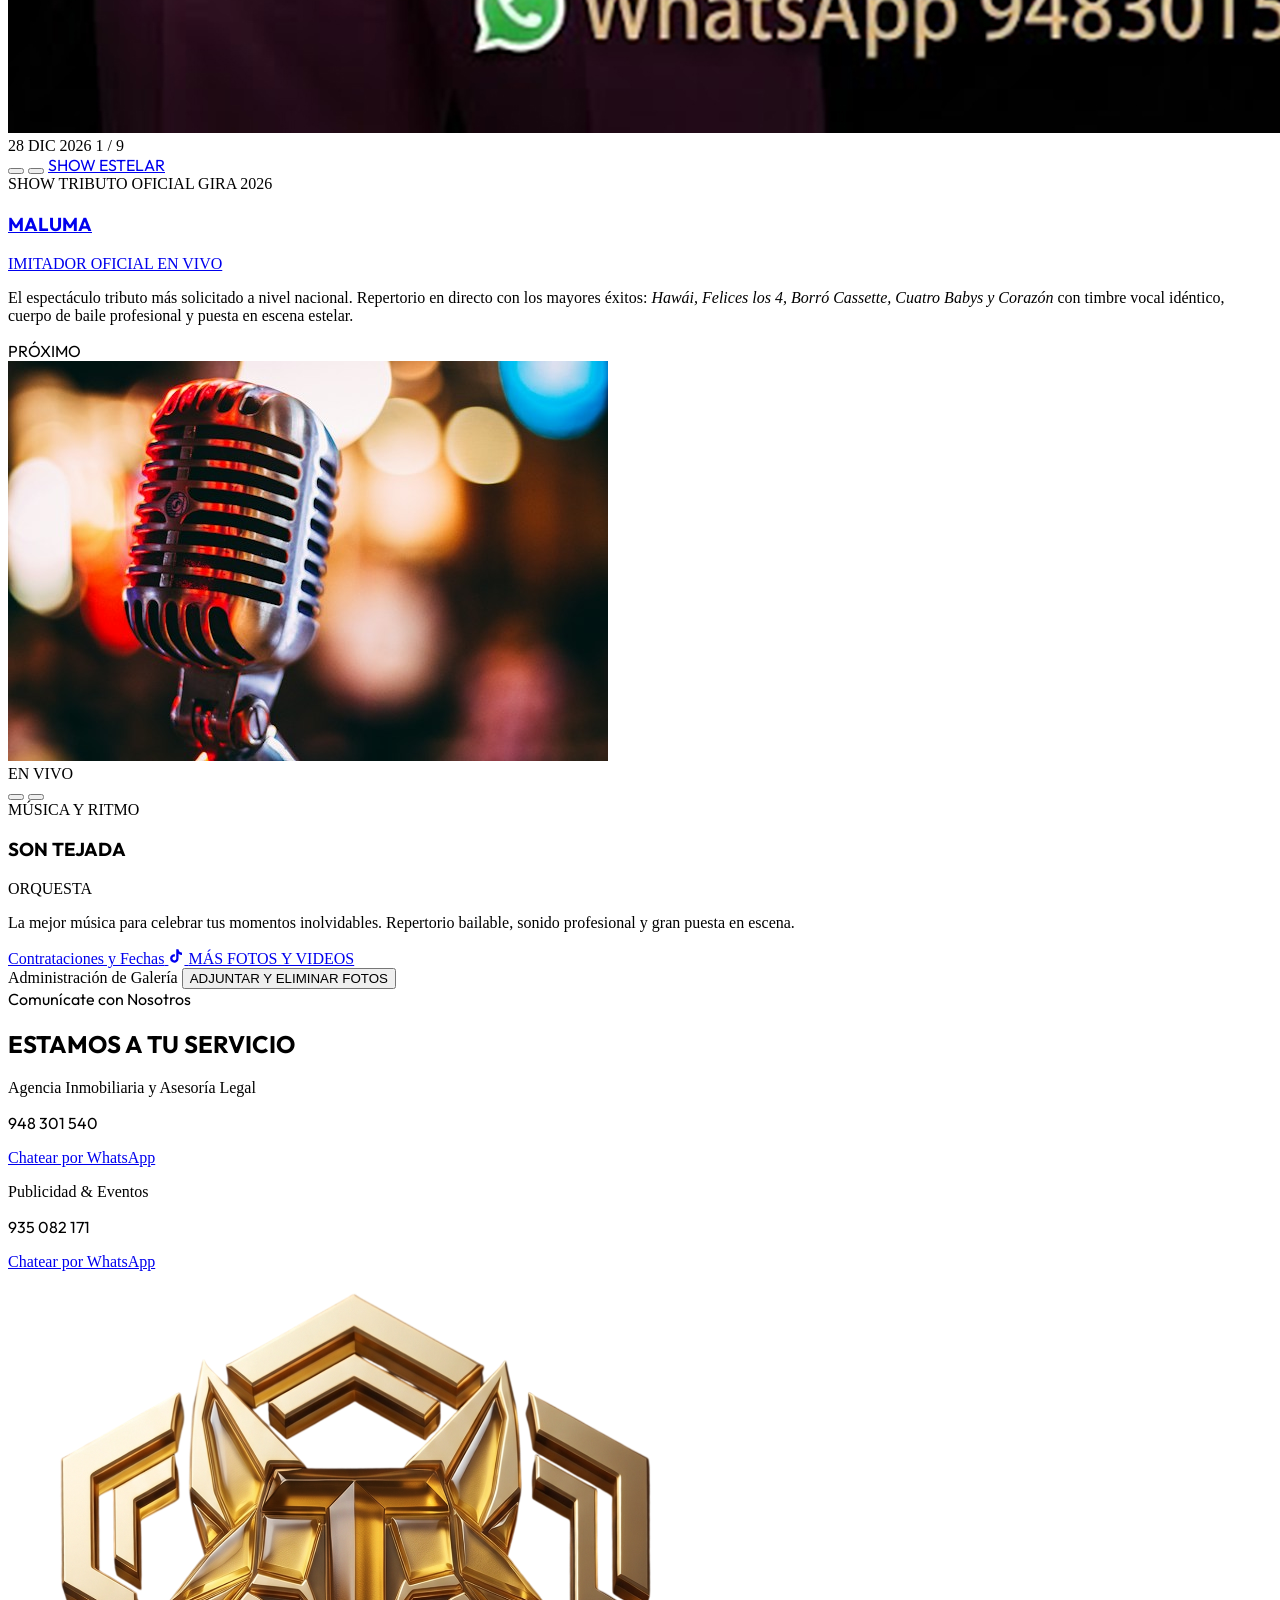
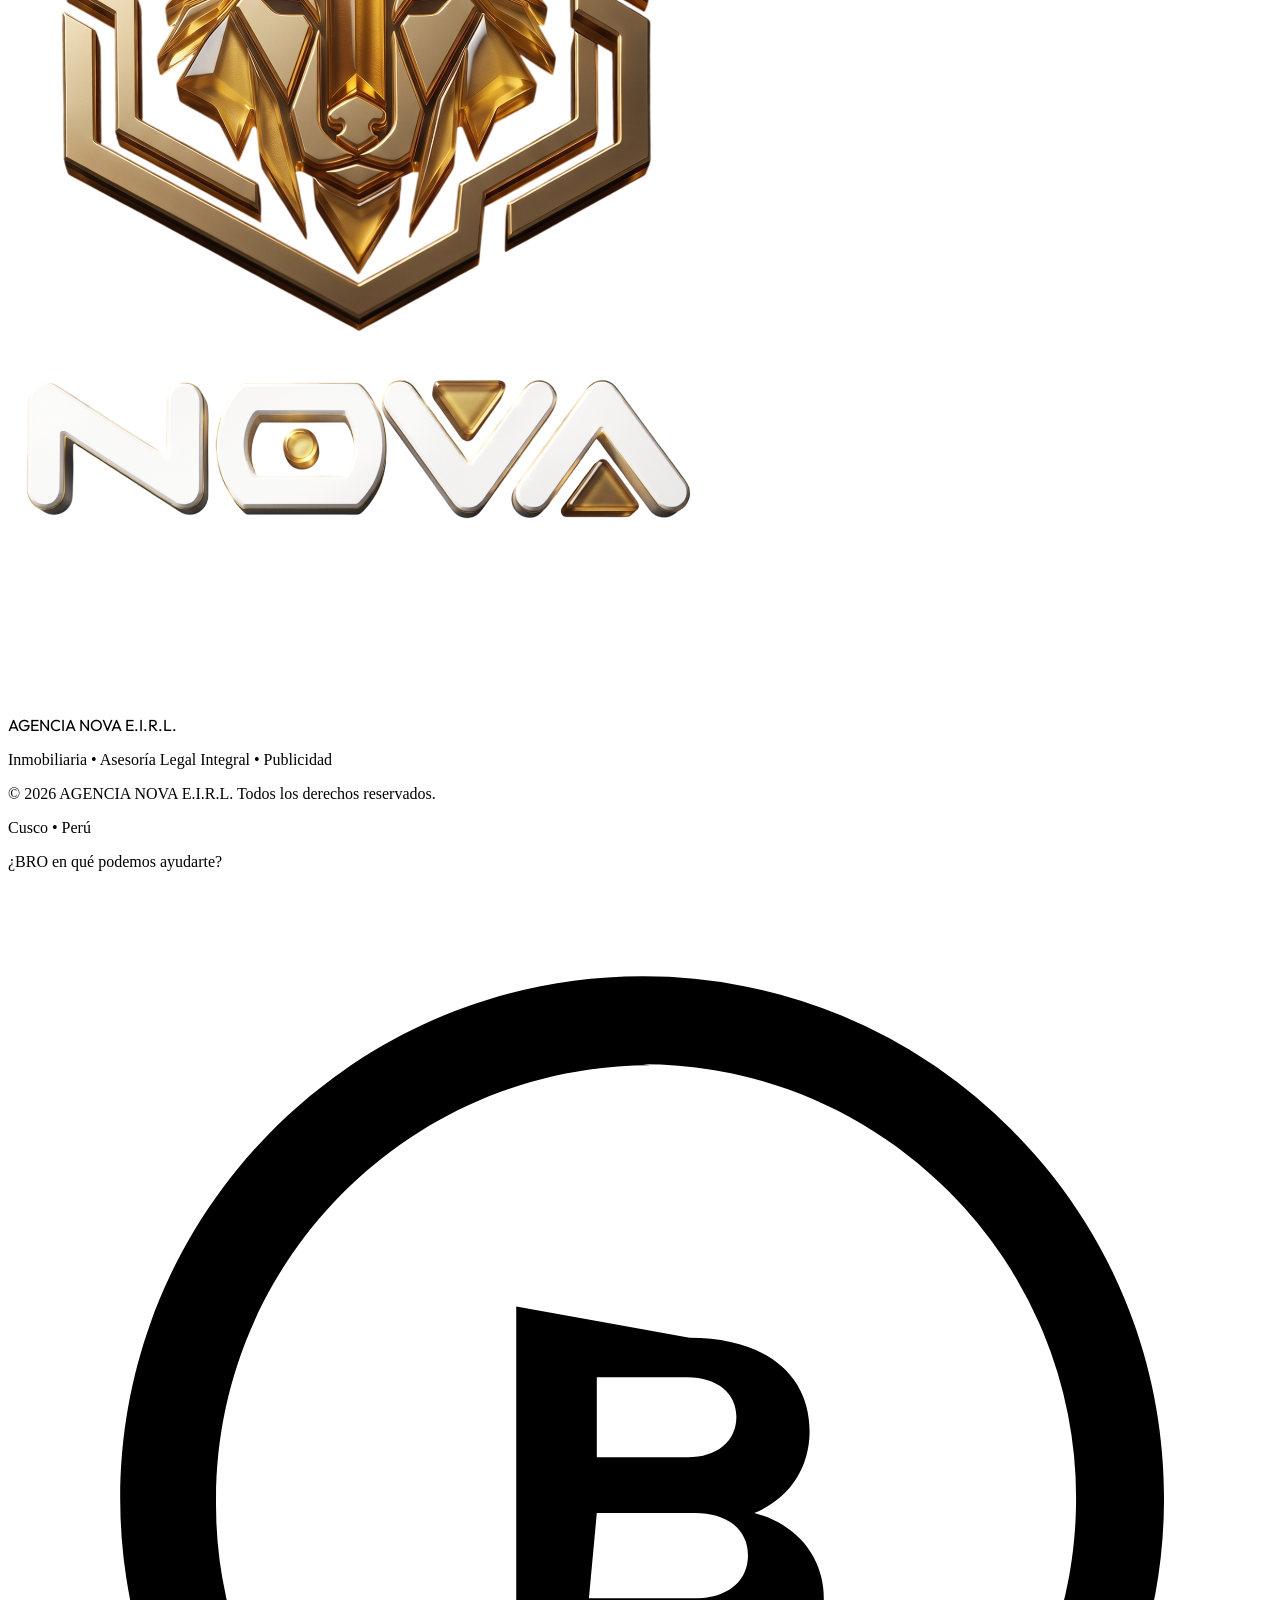
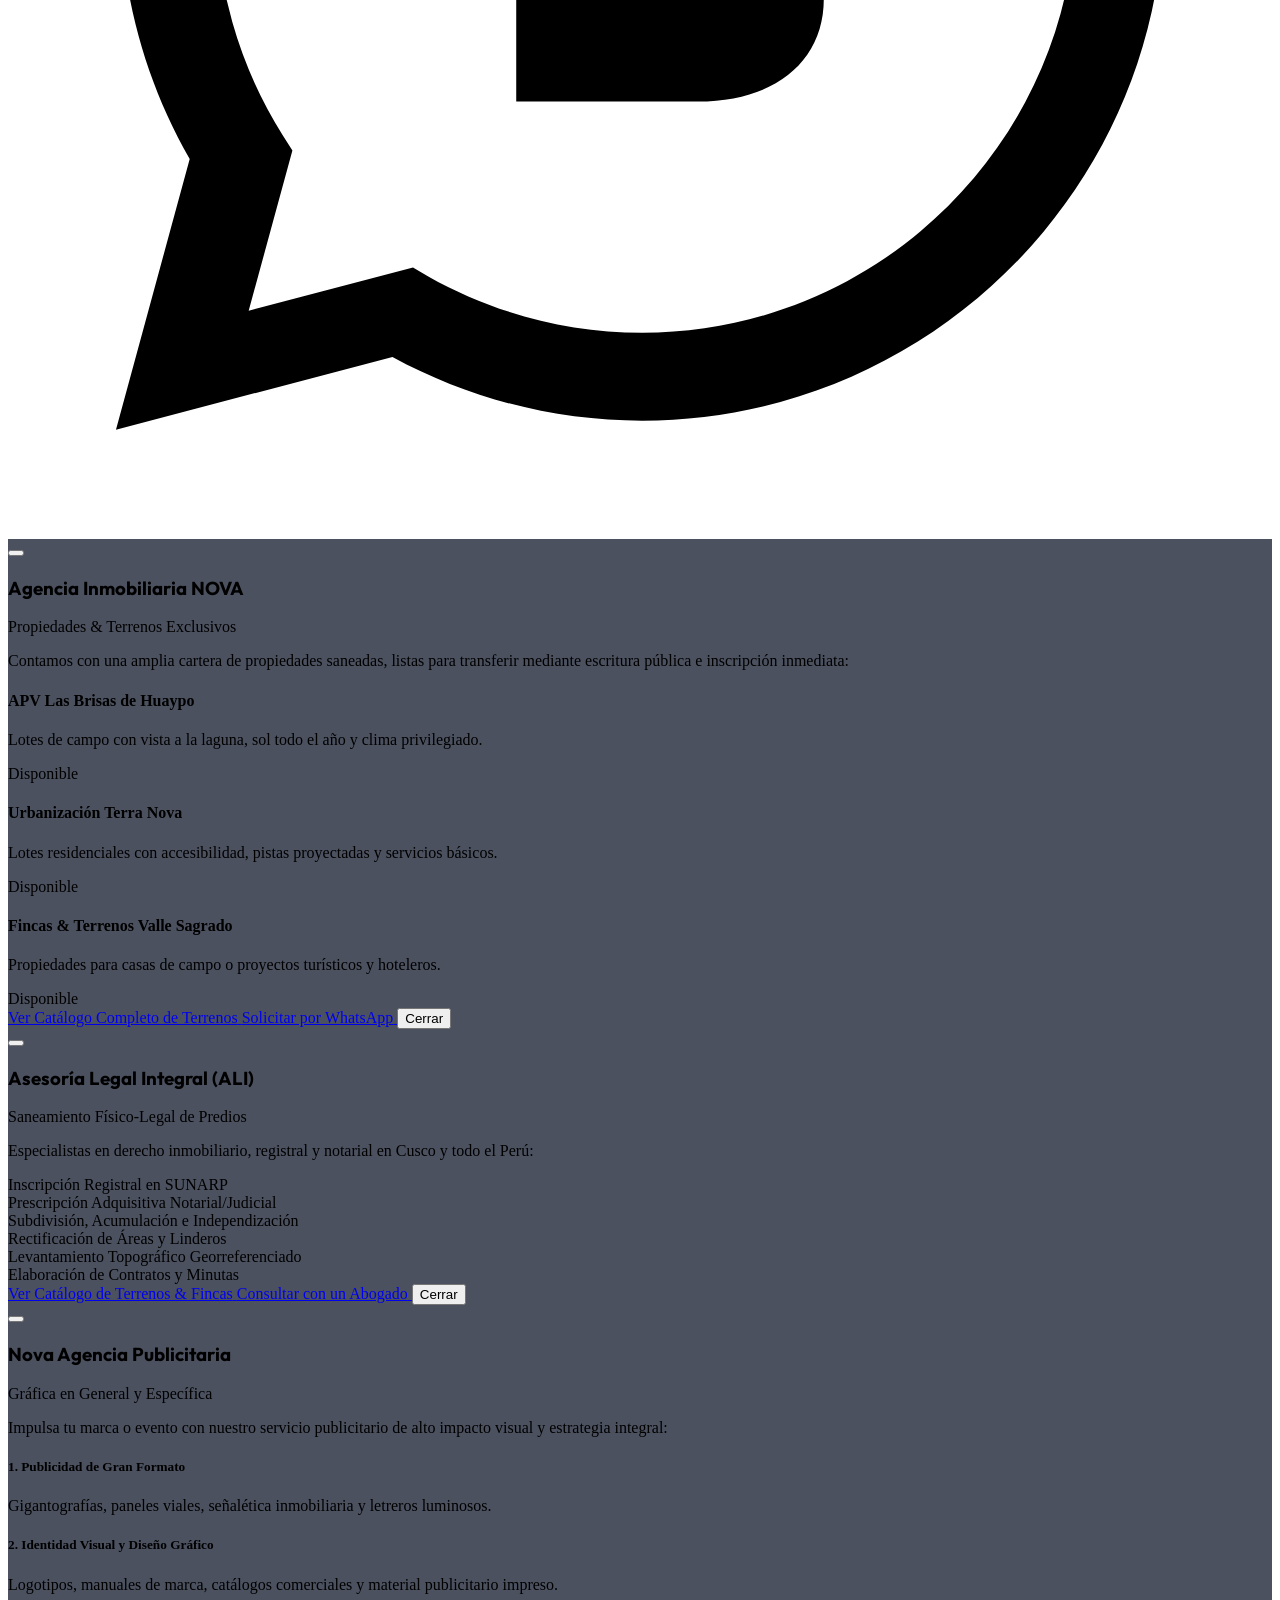
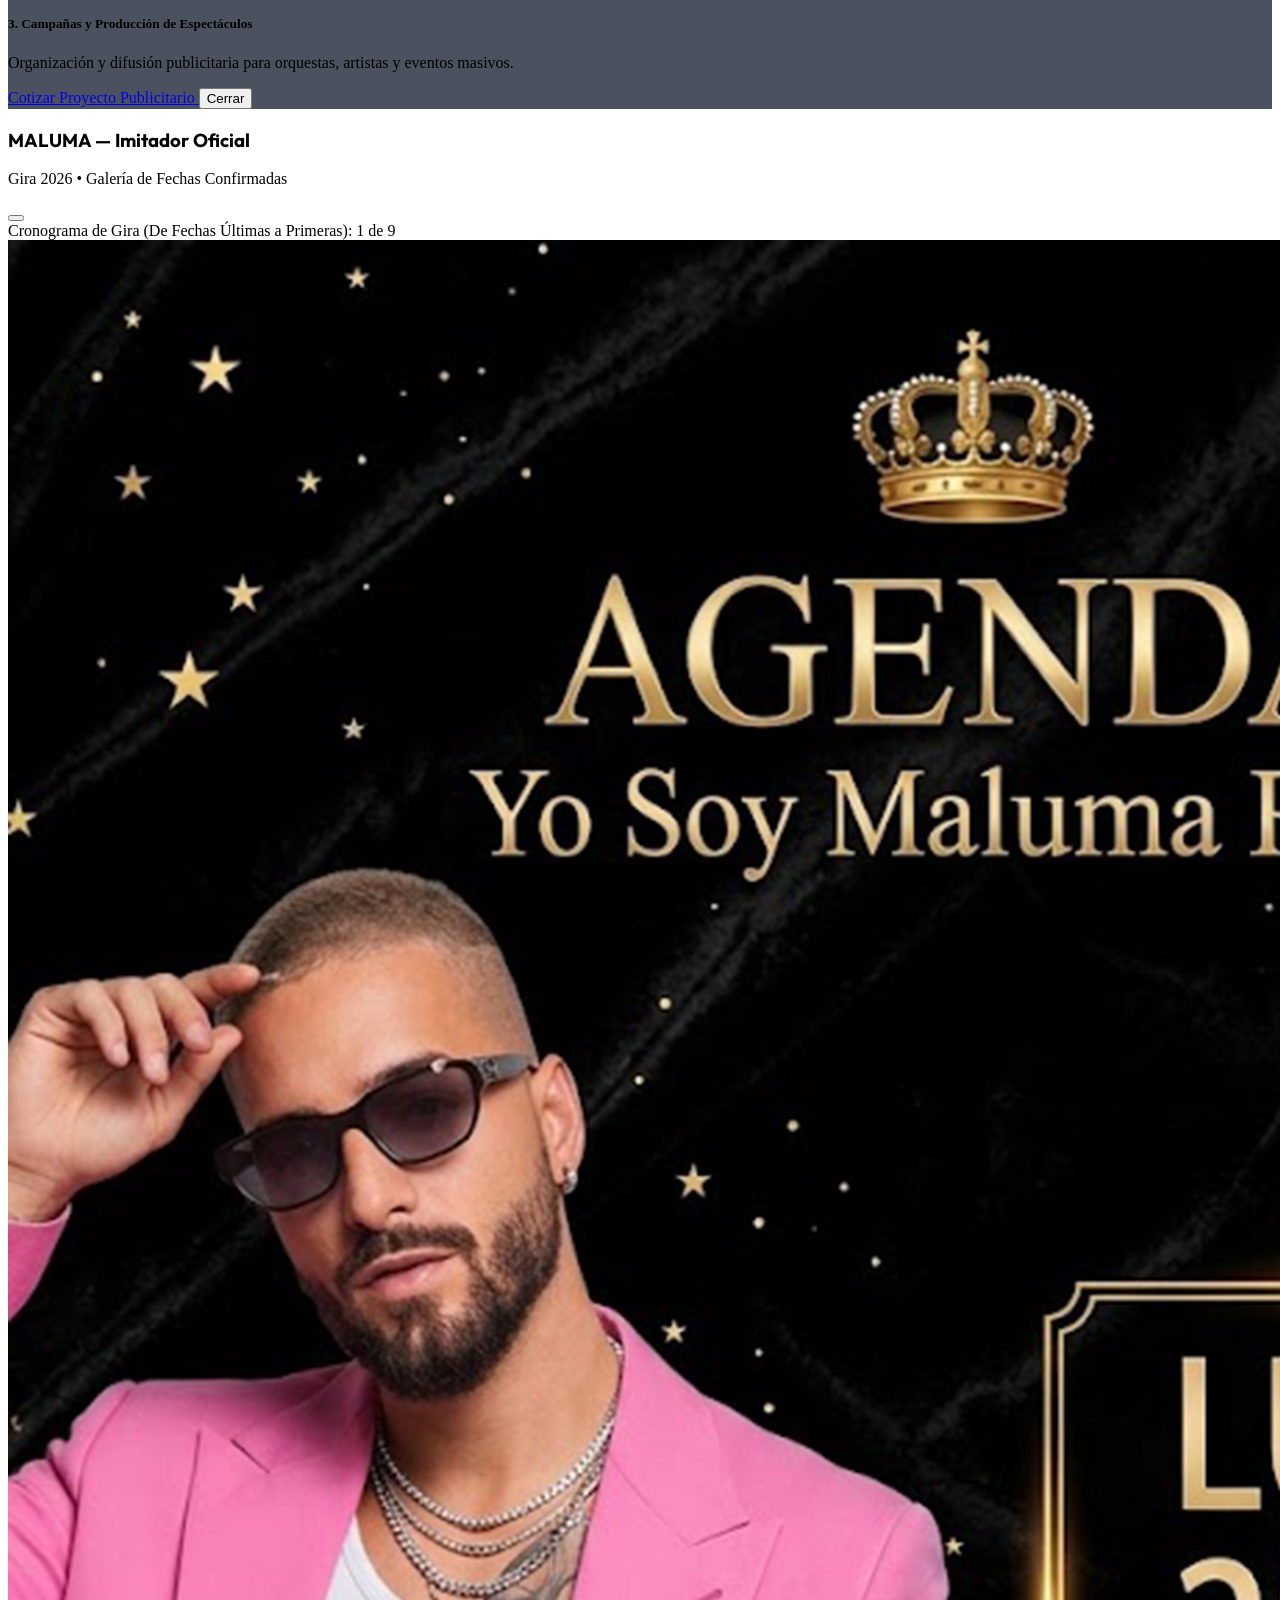
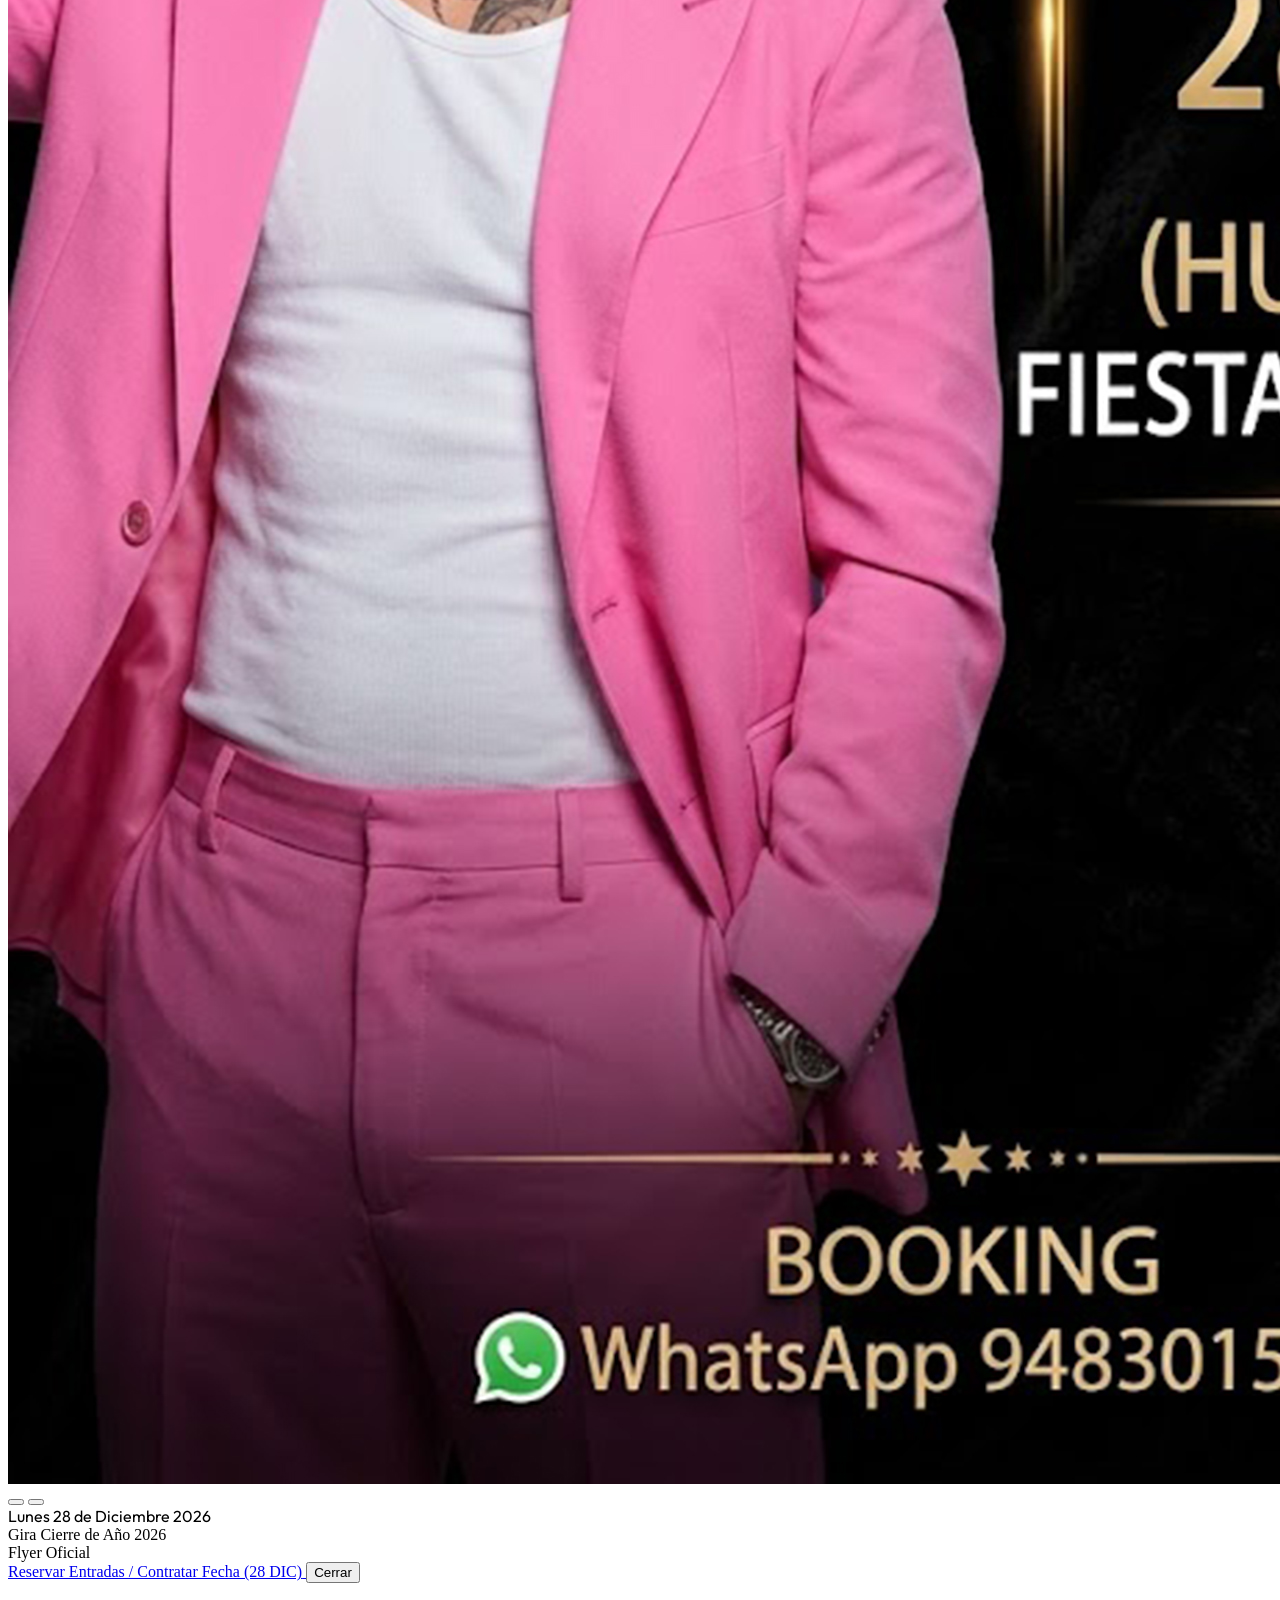
==== commit 5da4de9e: "feat: modulo detectar lotes con pestana texto y lineas, union de poligonos contiguos, exclusion de m" ====
--- a/index.html
+++ b/index.html
@@ -71,57 +71,72 @@
             backdrop-filter: blur(4px);
         }
 
-        /* Logotipo Dorado NOVA – Levitación Continua + Destello y Escala al Hover */
-        @keyframes novaLogoFloat {
-
-            0%,
+        /* Logotipo Dorado NOVA – Levitación 3D Continua + Respiración de Aura Dorada */
+        @keyframes novaLogoFloat3D {
+            0% {
+                transform: translateY(0px) rotateX(0deg) rotateY(0deg) rotateZ(0deg) scale(1);
+                filter: drop-shadow(0 15px 25px rgba(0,0,0,0.65)) drop-shadow(0 0 15px rgba(245, 158, 11, 0.25));
+            }
+            25% {
+                transform: translateY(-8px) rotateX(2deg) rotateY(-2.5deg) rotateZ(-0.8deg) scale(1.015);
+                filter: drop-shadow(0 22px 35px rgba(0,0,0,0.75)) drop-shadow(0 0 28px rgba(251, 191, 36, 0.45));
+            }
+            50% {
+                transform: translateY(-16px) rotateX(0deg) rotateY(0deg) rotateZ(0.5deg) scale(1.03);
+                filter: drop-shadow(0 30px 45px rgba(0,0,0,0.8)) drop-shadow(0 0 38px rgba(245, 158, 11, 0.55));
+            }
+            75% {
+                transform: translateY(-7px) rotateX(-2deg) rotateY(2.5deg) rotateZ(0.8deg) scale(1.015);
+                filter: drop-shadow(0 20px 30px rgba(0,0,0,0.7)) drop-shadow(0 0 25px rgba(251, 191, 36, 0.4));
+            }
             100% {
-                transform: translateY(0px) rotate(0deg);
-            }
-
+                transform: translateY(0px) rotateX(0deg) rotateY(0deg) rotateZ(0deg) scale(1);
+                filter: drop-shadow(0 15px 25px rgba(0,0,0,0.65)) drop-shadow(0 0 15px rgba(245, 158, 11, 0.25));
+            }
+        }
+
+        @keyframes novaGoldenPulse {
+            0%, 100% {
+                opacity: 0.35;
+                transform: scale(0.92);
+            }
             50% {
-                transform: translateY(-10px) rotate(0.4deg);
-            }
-        }
-
-        /* Destello rápido que parpadea una sola vez cuando se activa el hover */
-        @keyframes novaShimmer {
-            0% {
-                opacity: 1;
-                filter: brightness(1) drop-shadow(0 0 0px rgba(255, 220, 80, 0));
-            }
-
-            25% {
-                opacity: 1;
-                filter: brightness(1.45) drop-shadow(0 0 22px rgba(255, 210, 50, 0.7));
-            }
-
-            60% {
-                opacity: 1;
-                filter: brightness(1.15) drop-shadow(0 0 10px rgba(255, 200, 30, 0.35));
-            }
-
-            100% {
-                opacity: 1;
-                filter: brightness(1) drop-shadow(0 0 0px rgba(255, 220, 80, 0));
+                opacity: 0.75;
+                transform: scale(1.08);
             }
         }
 
         .nova-logo-float-container {
+            position: relative;
             display: inline-block;
-            animation: novaLogoFloat 6s ease-in-out infinite;
-            will-change: transform;
+            perspective: 1200px;
+            transform-style: preserve-3d;
+            animation: novaLogoFloat3D 5.5s ease-in-out infinite;
+            will-change: transform, filter;
+            transition: transform 0.25s cubic-bezier(0.2, 0.8, 0.2, 1);
+        }
+
+        .nova-logo-aura {
+            position: absolute;
+            inset: -20px;
+            border-radius: 50%;
+            background: radial-gradient(ellipse at center, rgba(251, 191, 36, 0.35) 0%, rgba(245, 158, 11, 0.15) 45%, transparent 70%);
+            filter: blur(28px);
+            pointer-events: none;
+            z-index: -1;
+            animation: novaGoldenPulse 4s ease-in-out infinite;
         }
 
         .nova-logo-img {
-            transition: transform 0.55s cubic-bezier(0.22, 1, 0.36, 1);
+            transition: transform 0.3s cubic-bezier(0.2, 0.8, 0.2, 1), filter 0.4s ease;
             cursor: pointer;
-        }
-
-        /* Al situar el cursor: escala hacia arriba + leve desplazamiento + destello único */
+            filter: drop-shadow(0 15px 30px rgba(0,0,0,0.7));
+            user-select: none;
+        }
+
         .nova-logo-img:hover {
-            transform: scale(1.08) translateY(-8px);
-            animation: novaShimmer 0.65s ease-out forwards;
+            transform: scale(1.07) translateY(-6px);
+            filter: brightness(1.25) drop-shadow(0 25px 45px rgba(0,0,0,0.85)) drop-shadow(0 0 45px rgba(251, 191, 36, 0.8));
         }
     </style>
 </head>
@@ -157,6 +172,7 @@
                 <!-- Logotipo con levitación continua + destello y escala al hover -->
                 <div class="relative flex items-center justify-center select-none py-2">
                     <div class="nova-logo-float-container">
+                        <div class="nova-logo-aura"></div>
                         <img id="novaLogo" src="assets/logo-nova-dorado.png"
                             onerror="if(!this.dataset.t){this.dataset.t=1;this.src='logo-nova-dorado.png';}else if(this.dataset.t==1){this.dataset.t=2;this.src='assets/logo-nova-dorado-opt.png';}else{this.src='assets/logo-nova-publicidad.png';}"
                             alt="Agencia NOVA E.I.R.L. - Logo Oficial Dorado"
@@ -543,17 +559,6 @@
 
             </div>
 
-            <!-- Textos de la Cartelera en la parte inferior, centrados entre ambos cuadros (Exacto a maqueta) -->
-            <div class="mt-10 sm:mt-12 text-center max-w-3xl mx-auto">
-                <h2
-                    class="text-2xl sm:text-3xl md:text-4xl font-black font-heading text-white tracking-wide uppercase leading-tight">
-                    CARTELERA DE ESPECTÁCULOS Y EVENTOS
-                </h2>
-                <p class="text-xs sm:text-sm text-slate-300 font-medium tracking-normal mt-2">
-                    Presentado por <span class="text-white font-semibold">Agencia NOVA PRODUCCIONES</span>
-                </p>
-            </div>
-
         </div>
     </section>
 
@@ -616,21 +621,7 @@
                     </a>
                 </div>
             </div>
-
-            <!-- Location & Schedule Info Centered -->
-            <div
-                class="mt-12 pt-8 border-t border-slate-800 flex flex-col sm:flex-row items-center justify-center gap-8 text-sm text-slate-300 max-w-4xl mx-auto text-center sm:text-left">
-                <div class="flex items-center gap-3">
-                    <i data-lucide="map-pin" class="w-5 h-5 text-red-500 flex-shrink-0"></i>
-                    <span>Atención presencial previa cita y asesoría directa en campo.</span>
-                </div>
-                <div class="flex items-center gap-3">
-                    <i data-lucide="clock" class="w-5 h-5 text-amber-400 flex-shrink-0"></i>
-                    <span>Horario: Lunes a Domingo de 7:00 AM a 6:00 PM</span>
-                </div>
-            </div>
         </div>
-    </section>
     </section>
 
     <!-- FOOTER -->
@@ -2177,6 +2168,66 @@
 
             render();
         })();
+
+        // ==========================================
+        // MOVIMIENTO INTERACTIVO 3D DEL LOGOTIPO NOVA
+        // ==========================================
+        (function initNovaLogo3DMovement() {
+            const container = document.querySelector('.nova-logo-float-container');
+            const logo = document.getElementById('novaLogo');
+            const hero = document.getElementById('inicio');
+            if (!container || !logo || !hero) return;
+
+            let targetRotX = 0, targetRotY = 0, targetTransZ = 0;
+            let currentRotX = 0, currentRotY = 0, currentTransZ = 0;
+            let isHovered = false;
+
+            hero.addEventListener('mousemove', (e) => {
+                const rect = hero.getBoundingClientRect();
+                const x = e.clientX - rect.left;
+                const y = e.clientY - rect.top;
+                const centerX = rect.width / 2;
+                const centerY = rect.height / 2;
+
+                const deltaX = (x - centerX) / centerX;
+                const deltaY = (y - centerY) / centerY;
+
+                targetRotY = deltaX * 16;
+                targetRotX = -deltaY * 12;
+                targetTransZ = isHovered ? 38 : 12;
+            });
+
+            hero.addEventListener('mouseleave', () => {
+                targetRotX = 0;
+                targetRotY = 0;
+                targetTransZ = 0;
+                isHovered = false;
+            });
+
+            logo.addEventListener('mouseenter', () => {
+                isHovered = true;
+                targetTransZ = 45;
+            });
+            logo.addEventListener('mouseleave', () => {
+                isHovered = false;
+                targetTransZ = 12;
+            });
+
+            function update3D() {
+                currentRotX += (targetRotX - currentRotX) * 0.08;
+                currentRotY += (targetRotY - currentRotY) * 0.08;
+                currentTransZ += (targetTransZ - currentTransZ) * 0.08;
+
+                if (Math.abs(currentRotX) > 0.05 || Math.abs(currentRotY) > 0.05 || Math.abs(currentTransZ) > 0.05) {
+                    logo.style.transform = `perspective(1000px) rotateX(${currentRotX.toFixed(2)}deg) rotateY(${currentRotY.toFixed(2)}deg) translateZ(${currentTransZ.toFixed(2)}px)`;
+                } else if (!isHovered) {
+                    logo.style.transform = '';
+                }
+
+                requestAnimationFrame(update3D);
+            }
+            update3D();
+        })();
     </script>
 </body>
 
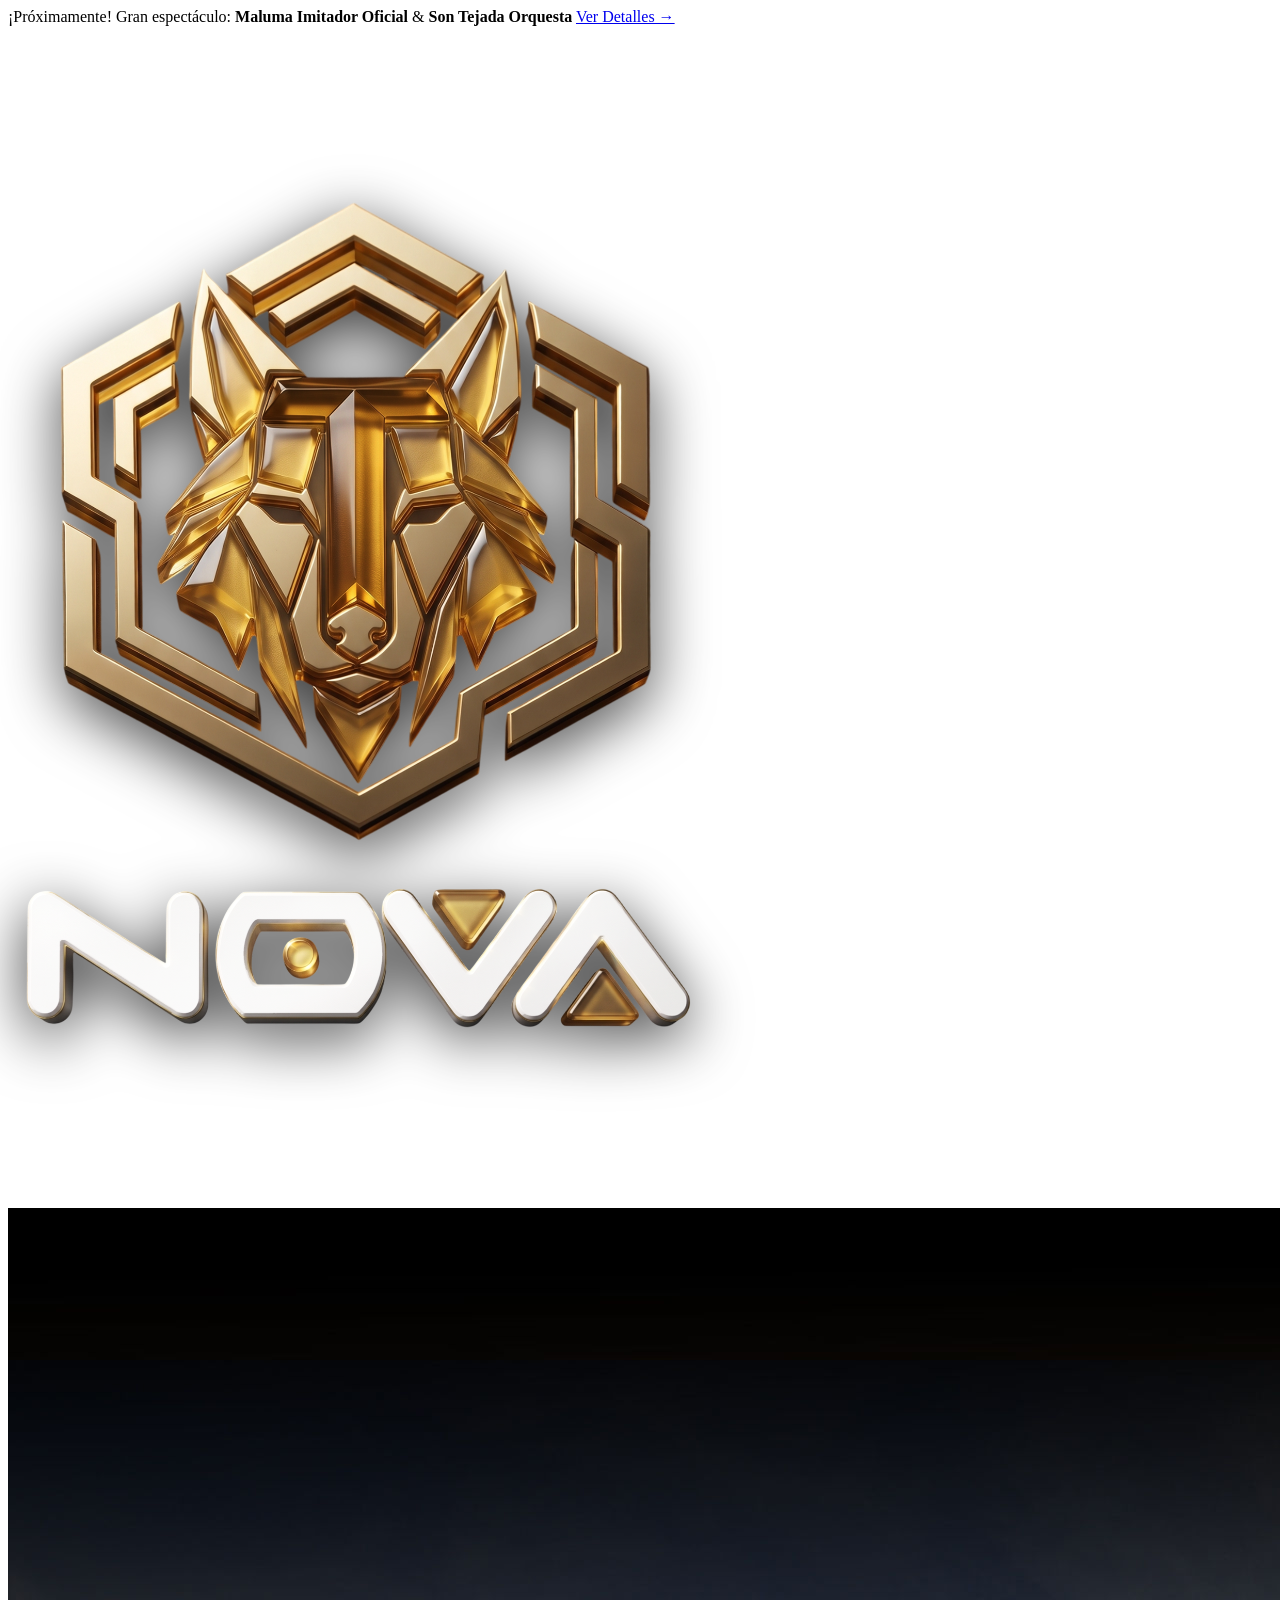
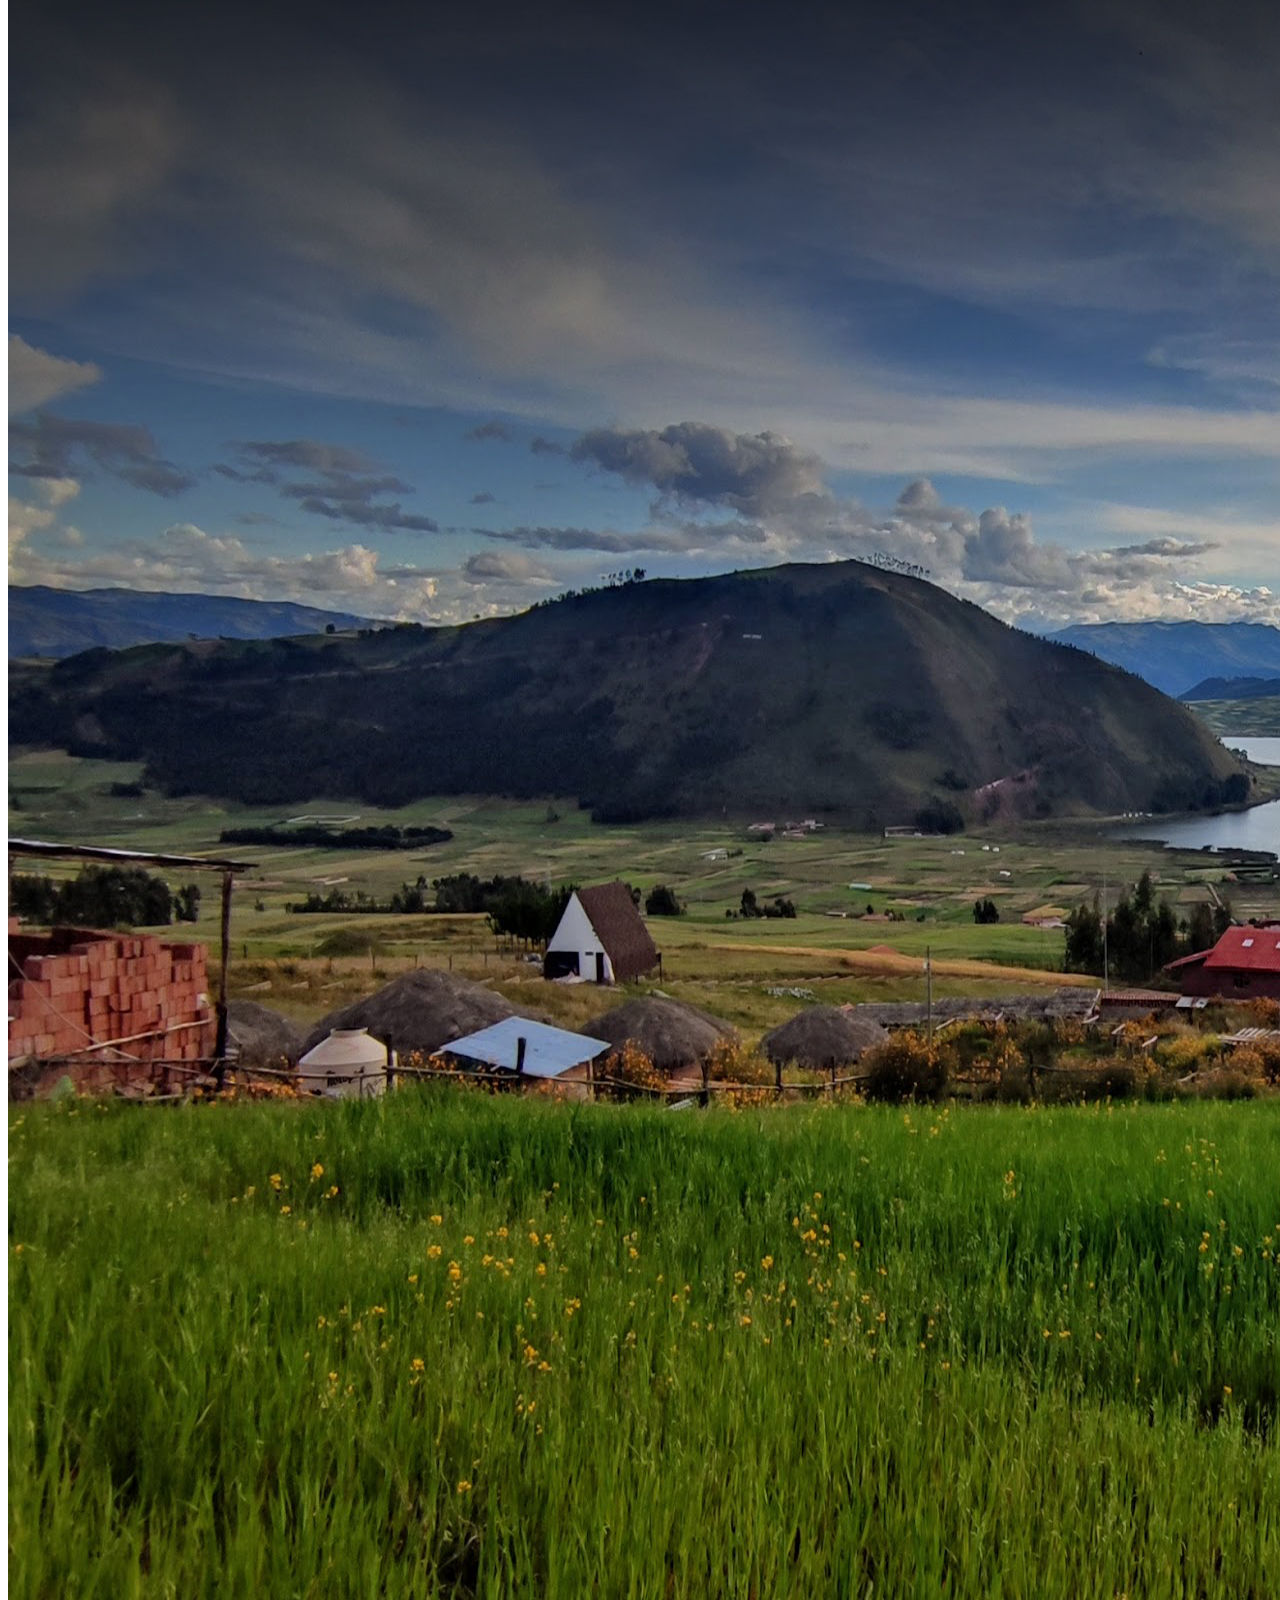
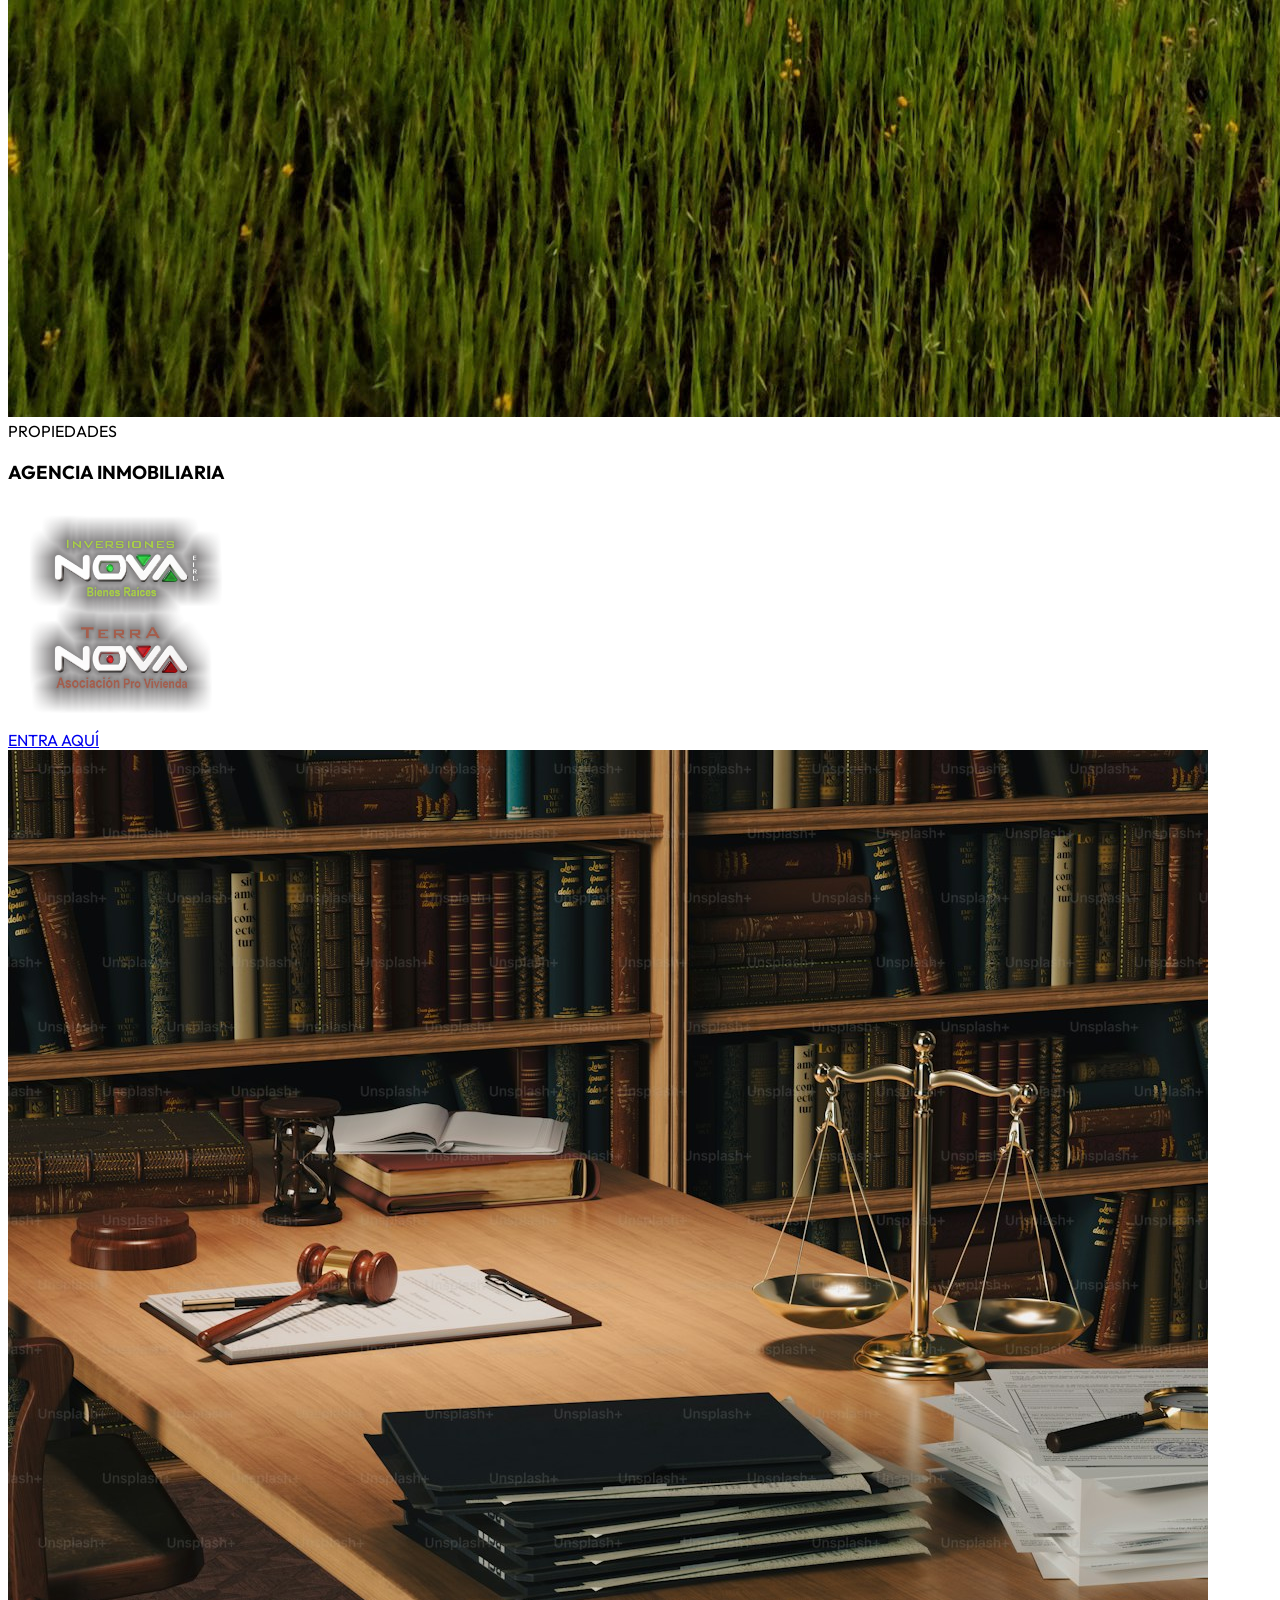
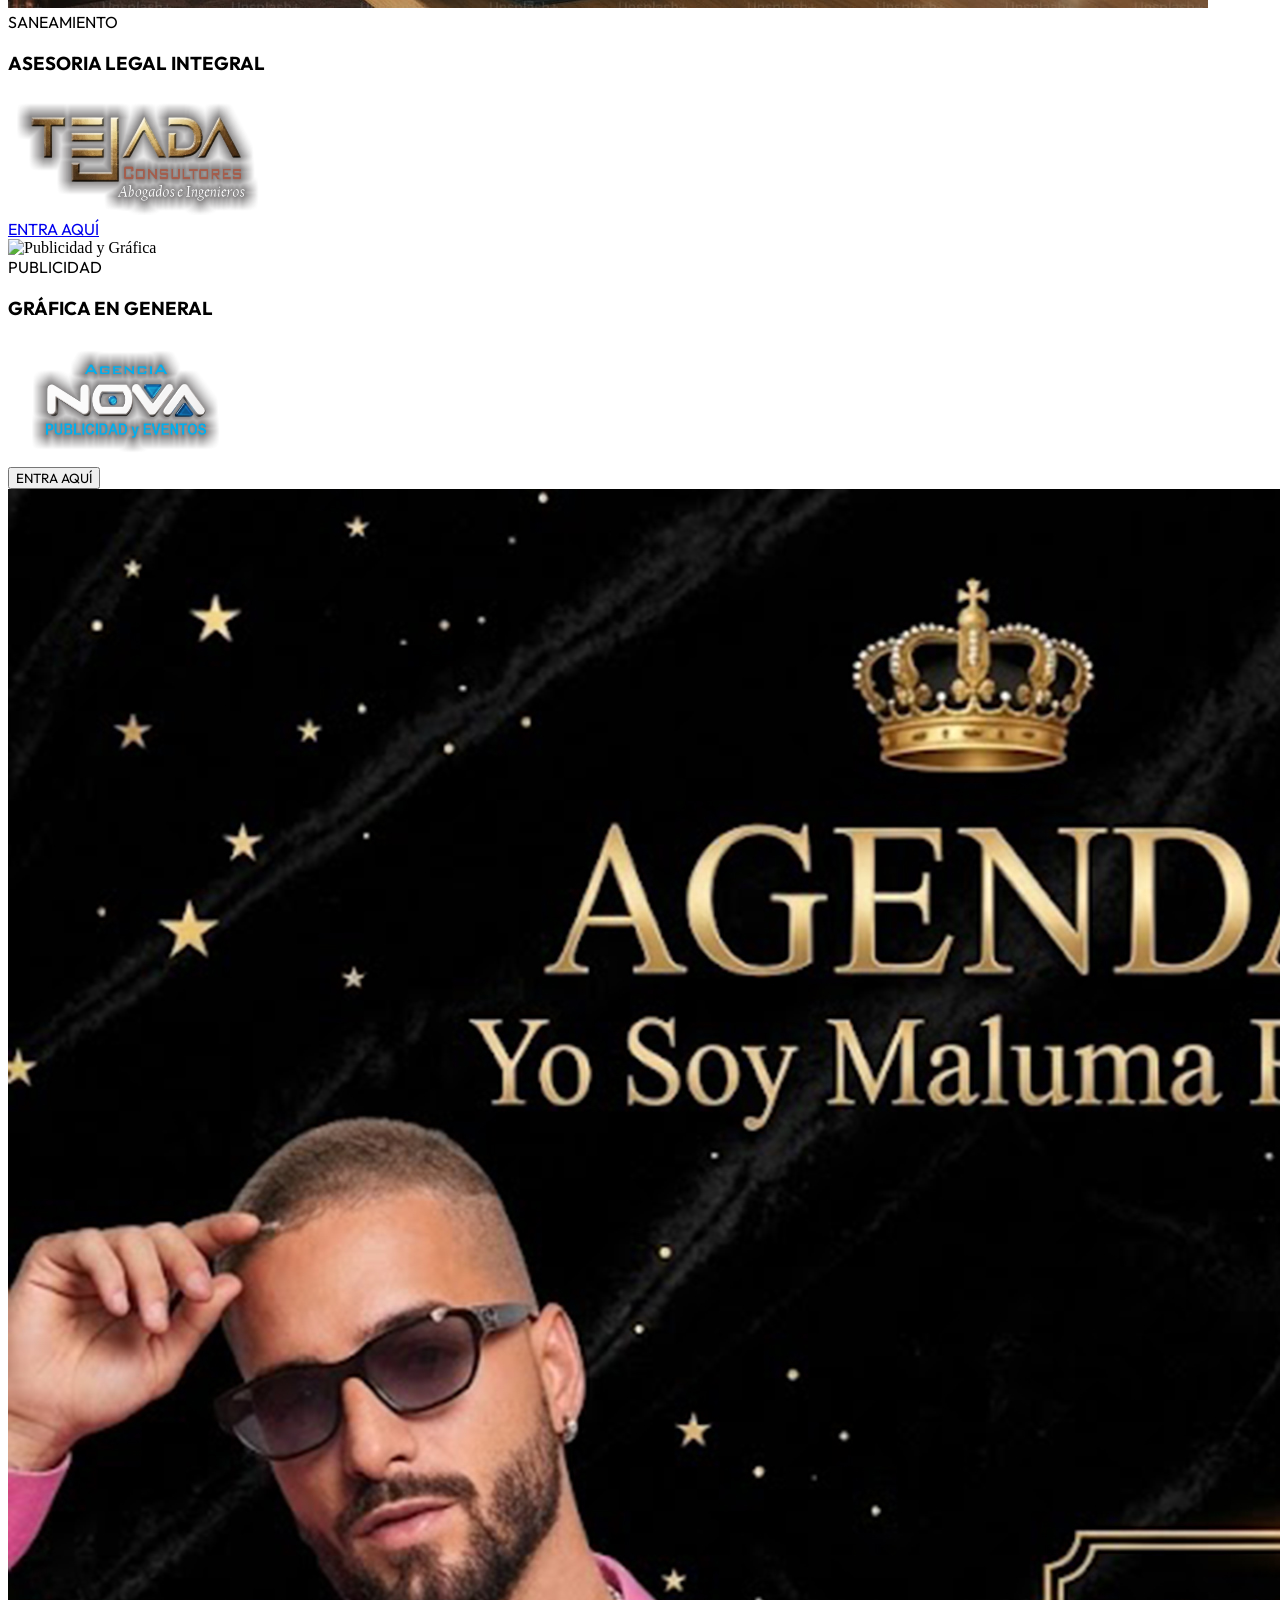
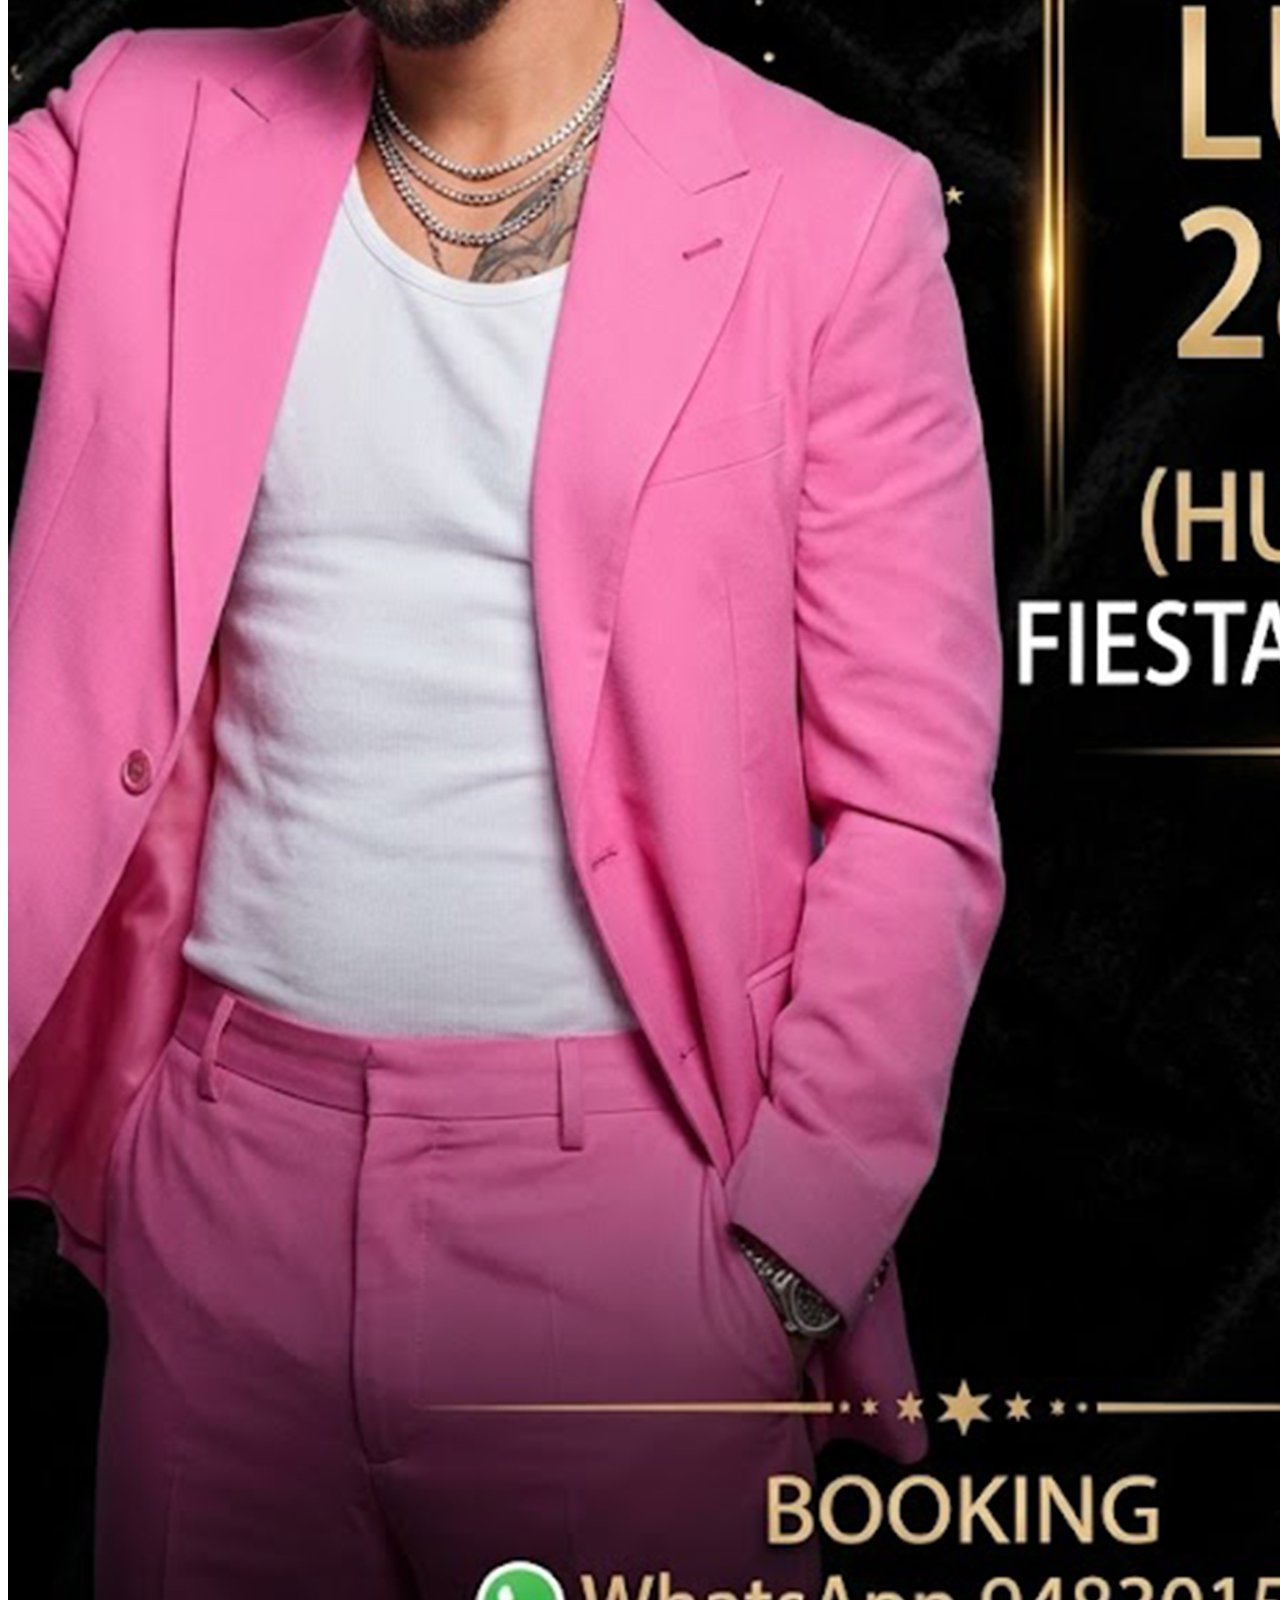
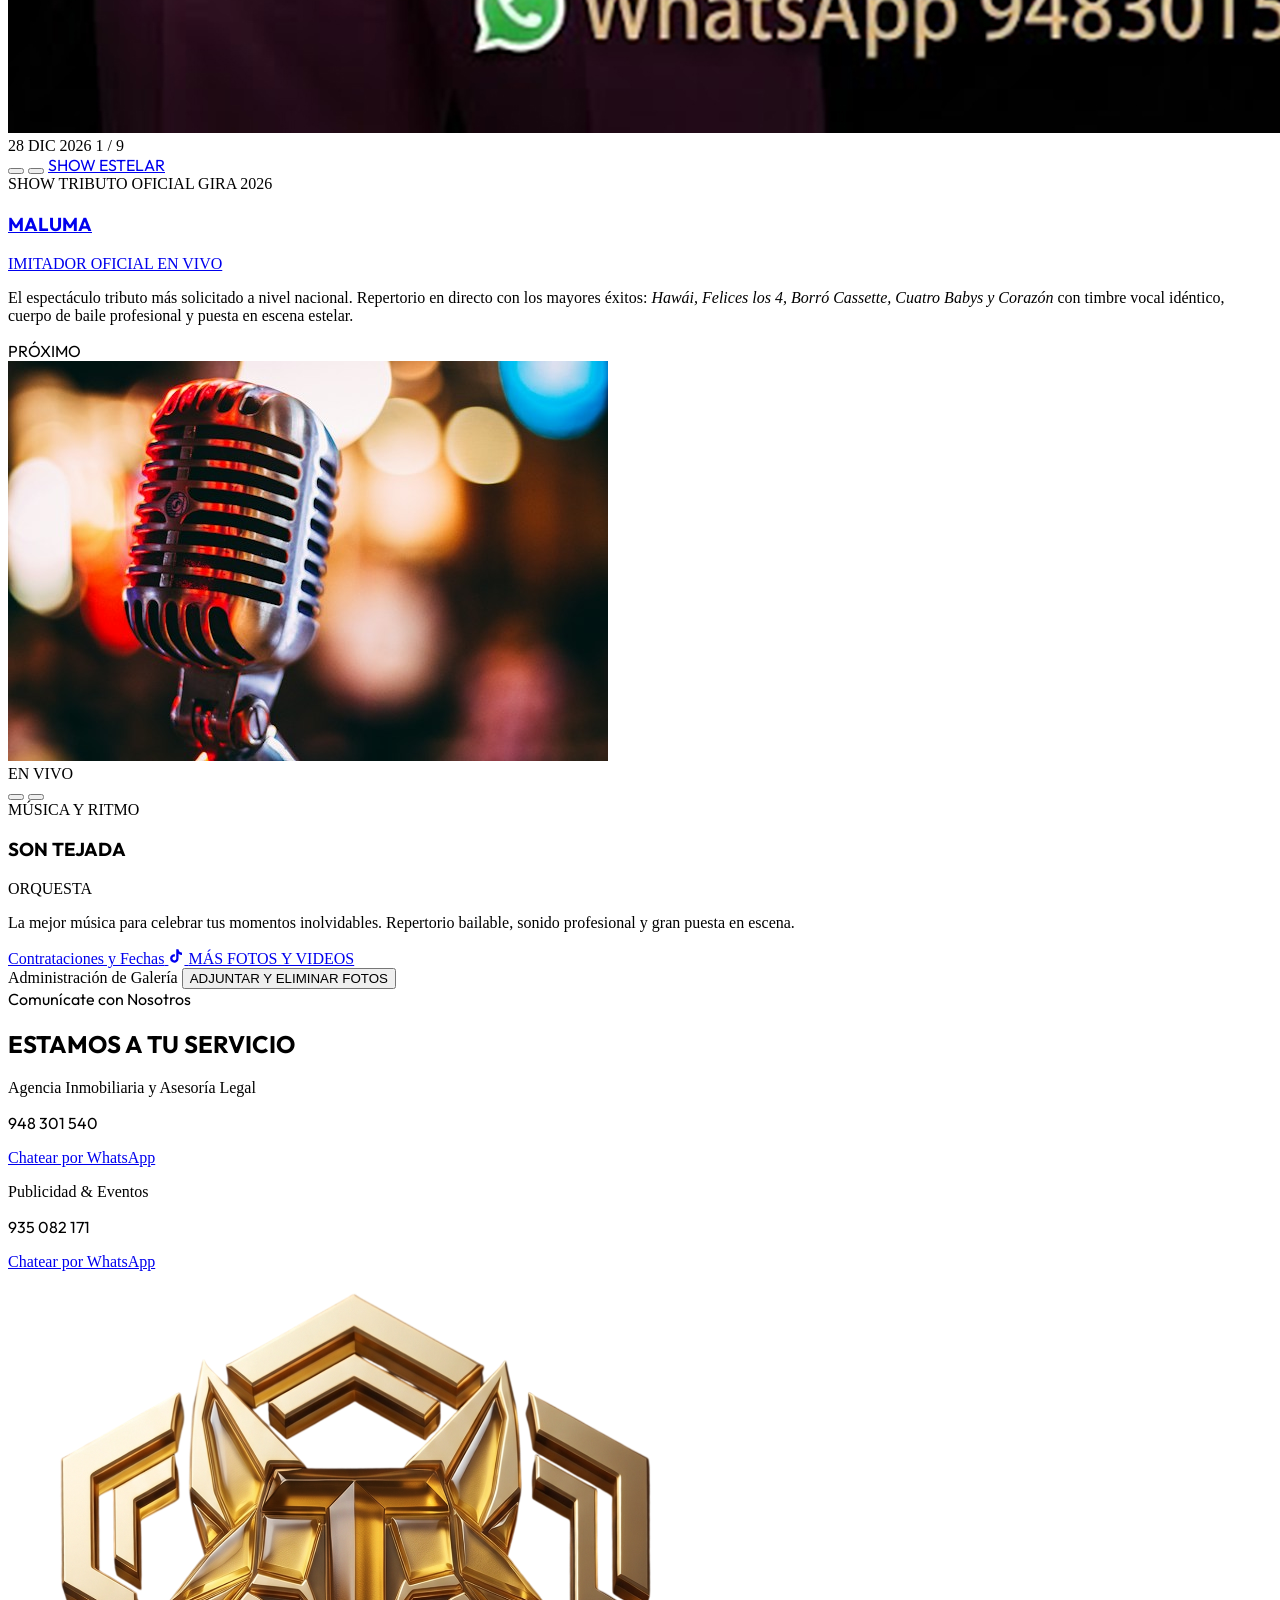
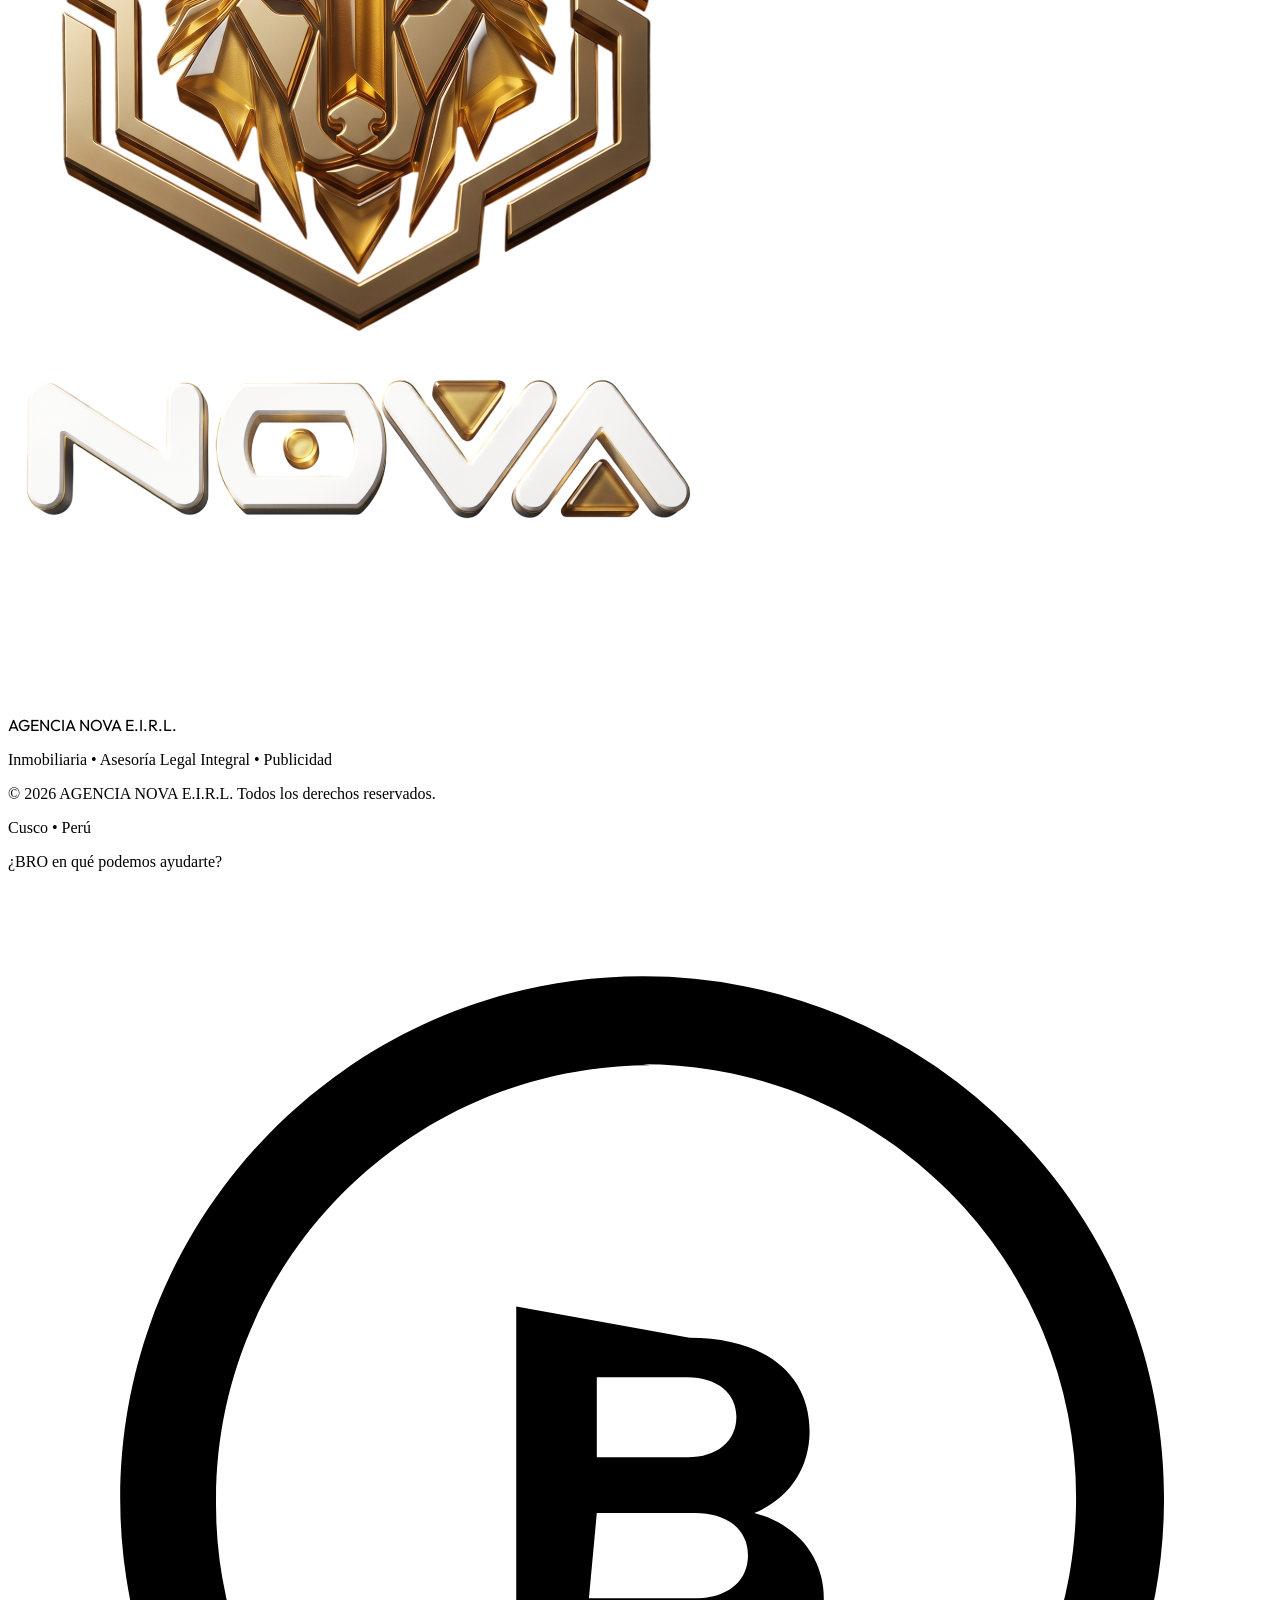
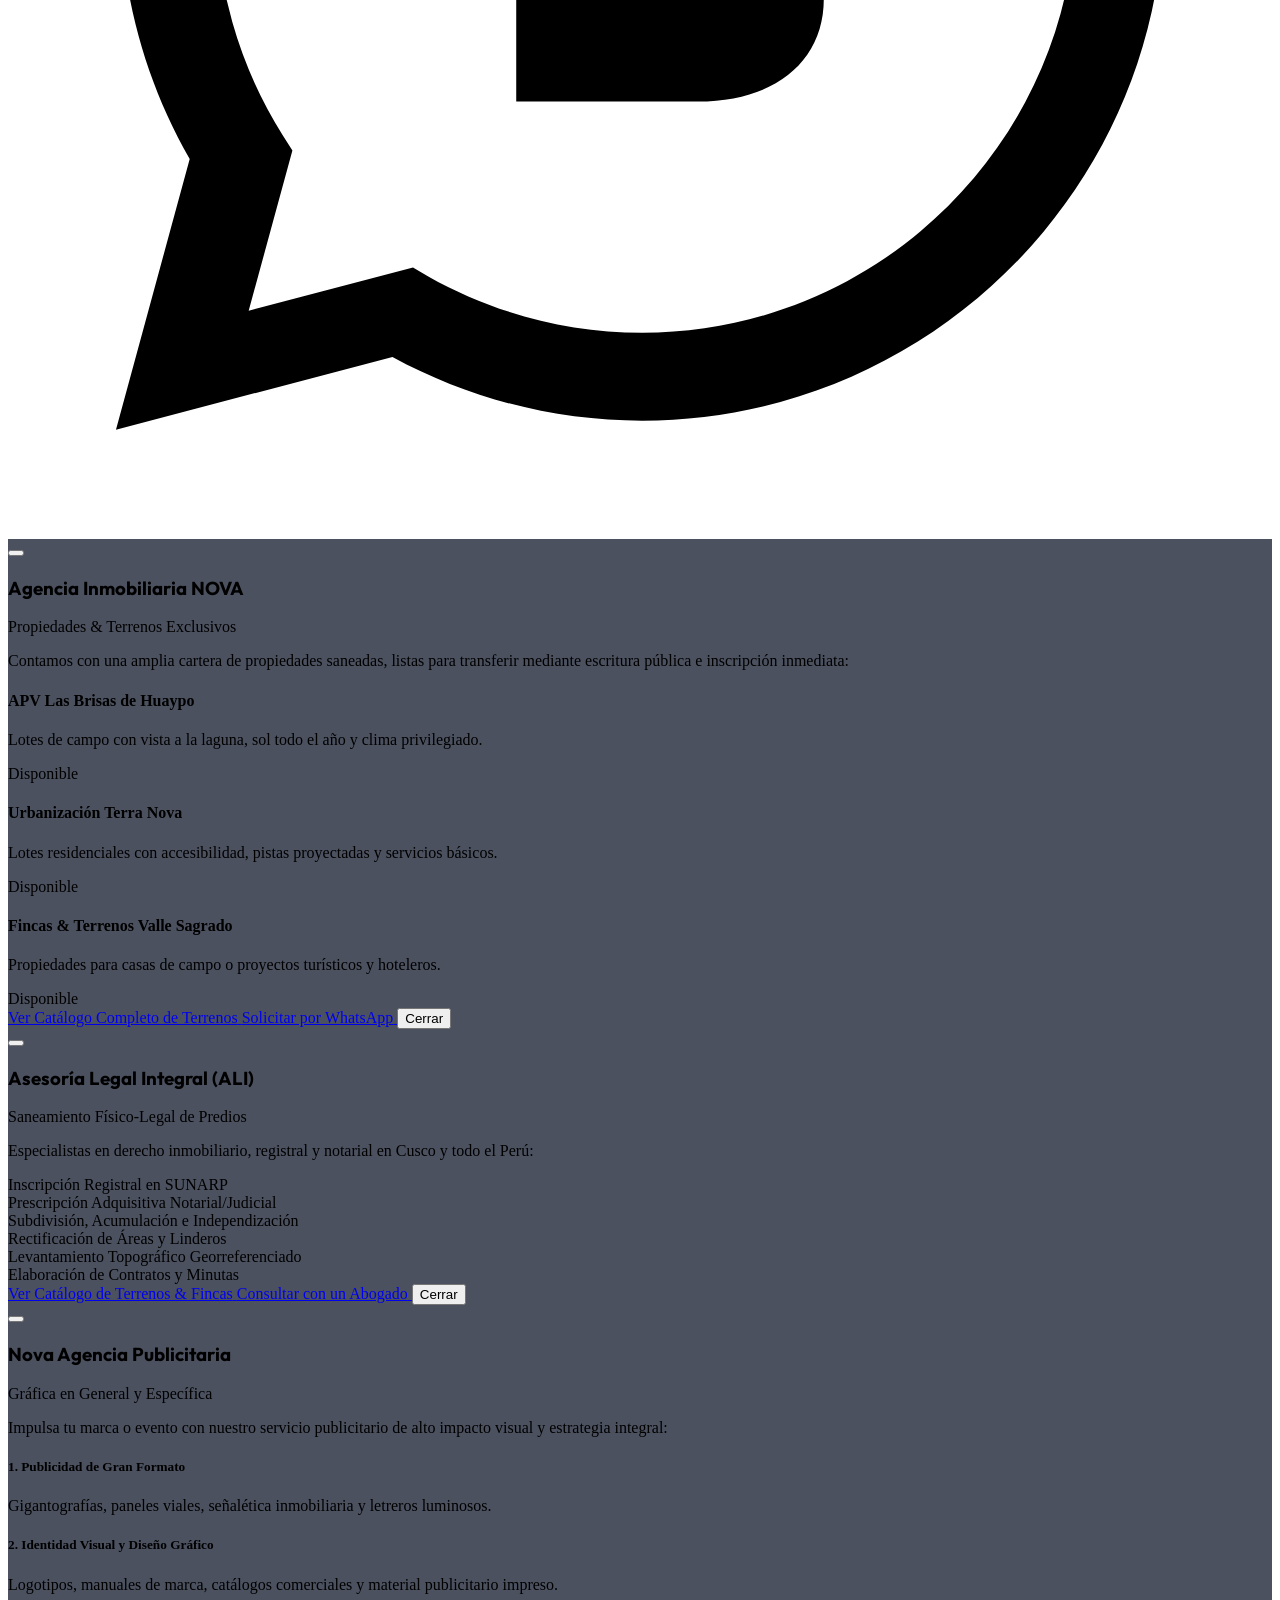
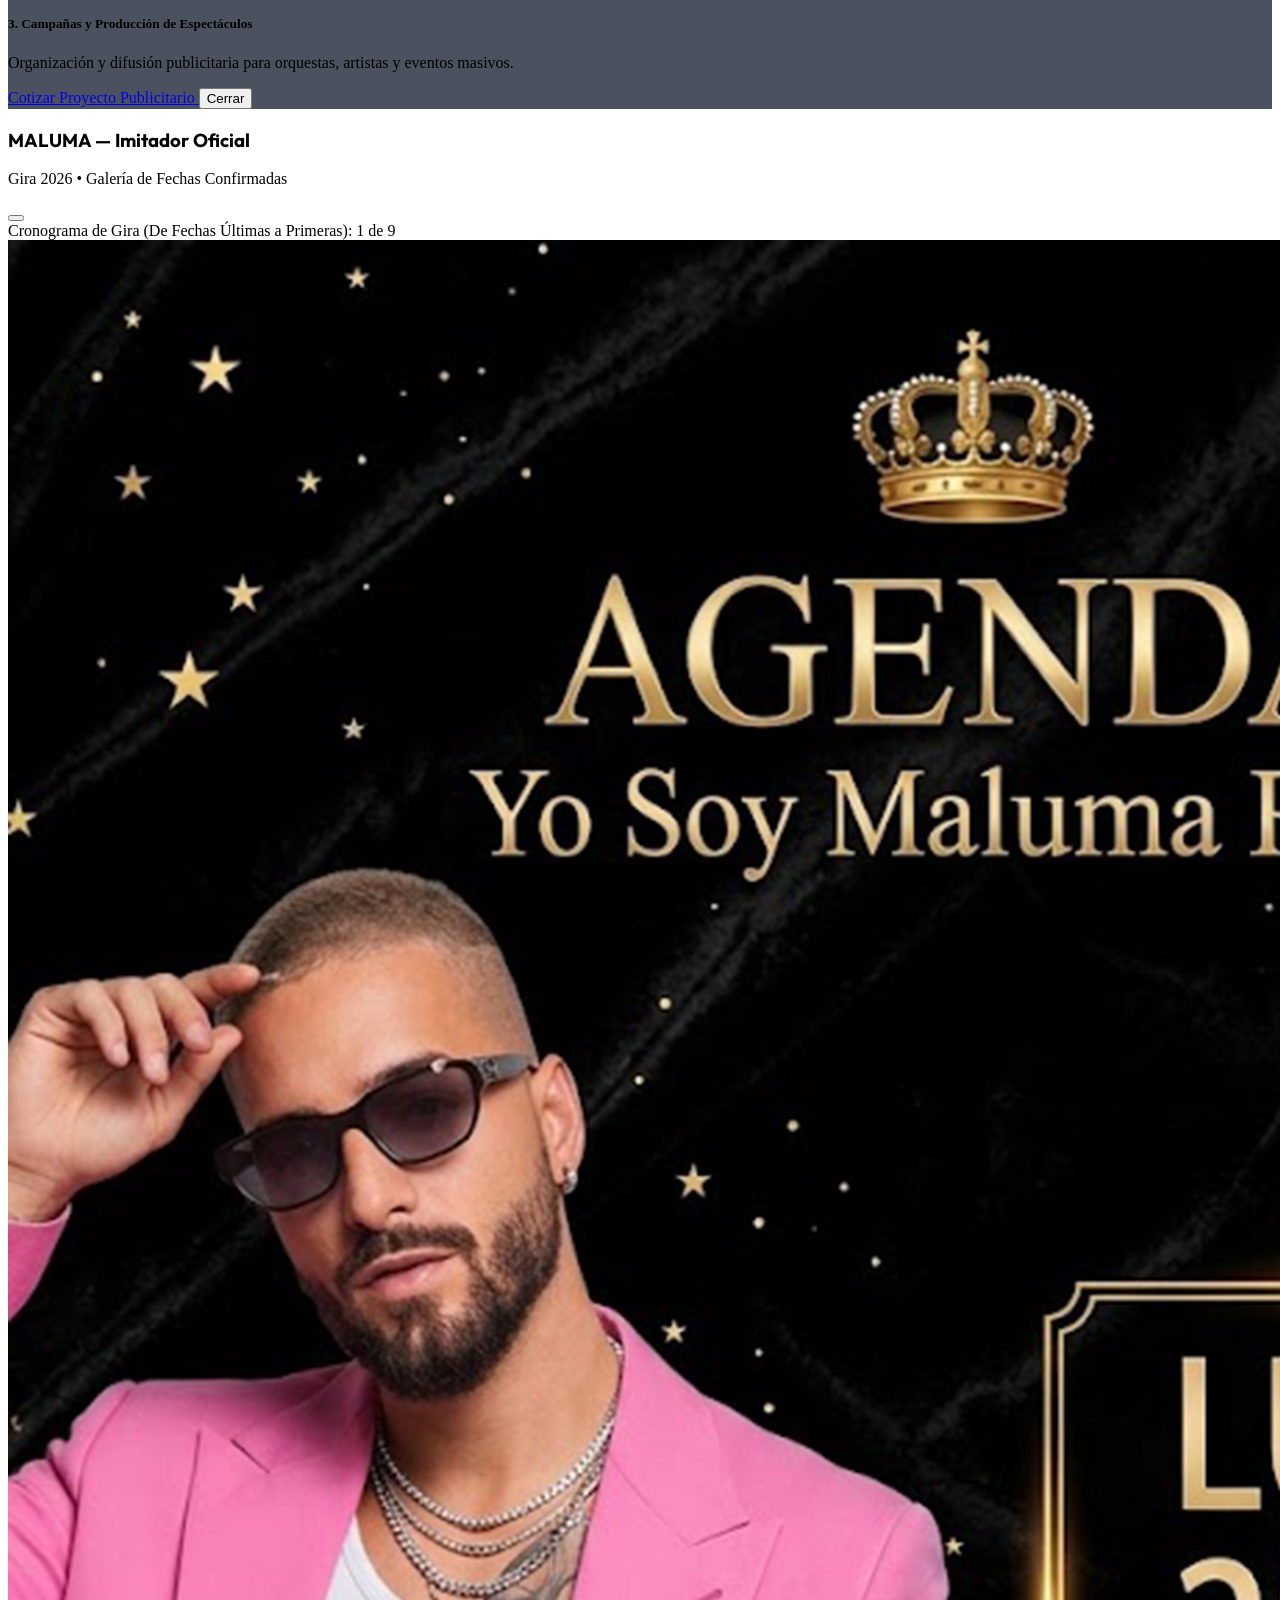
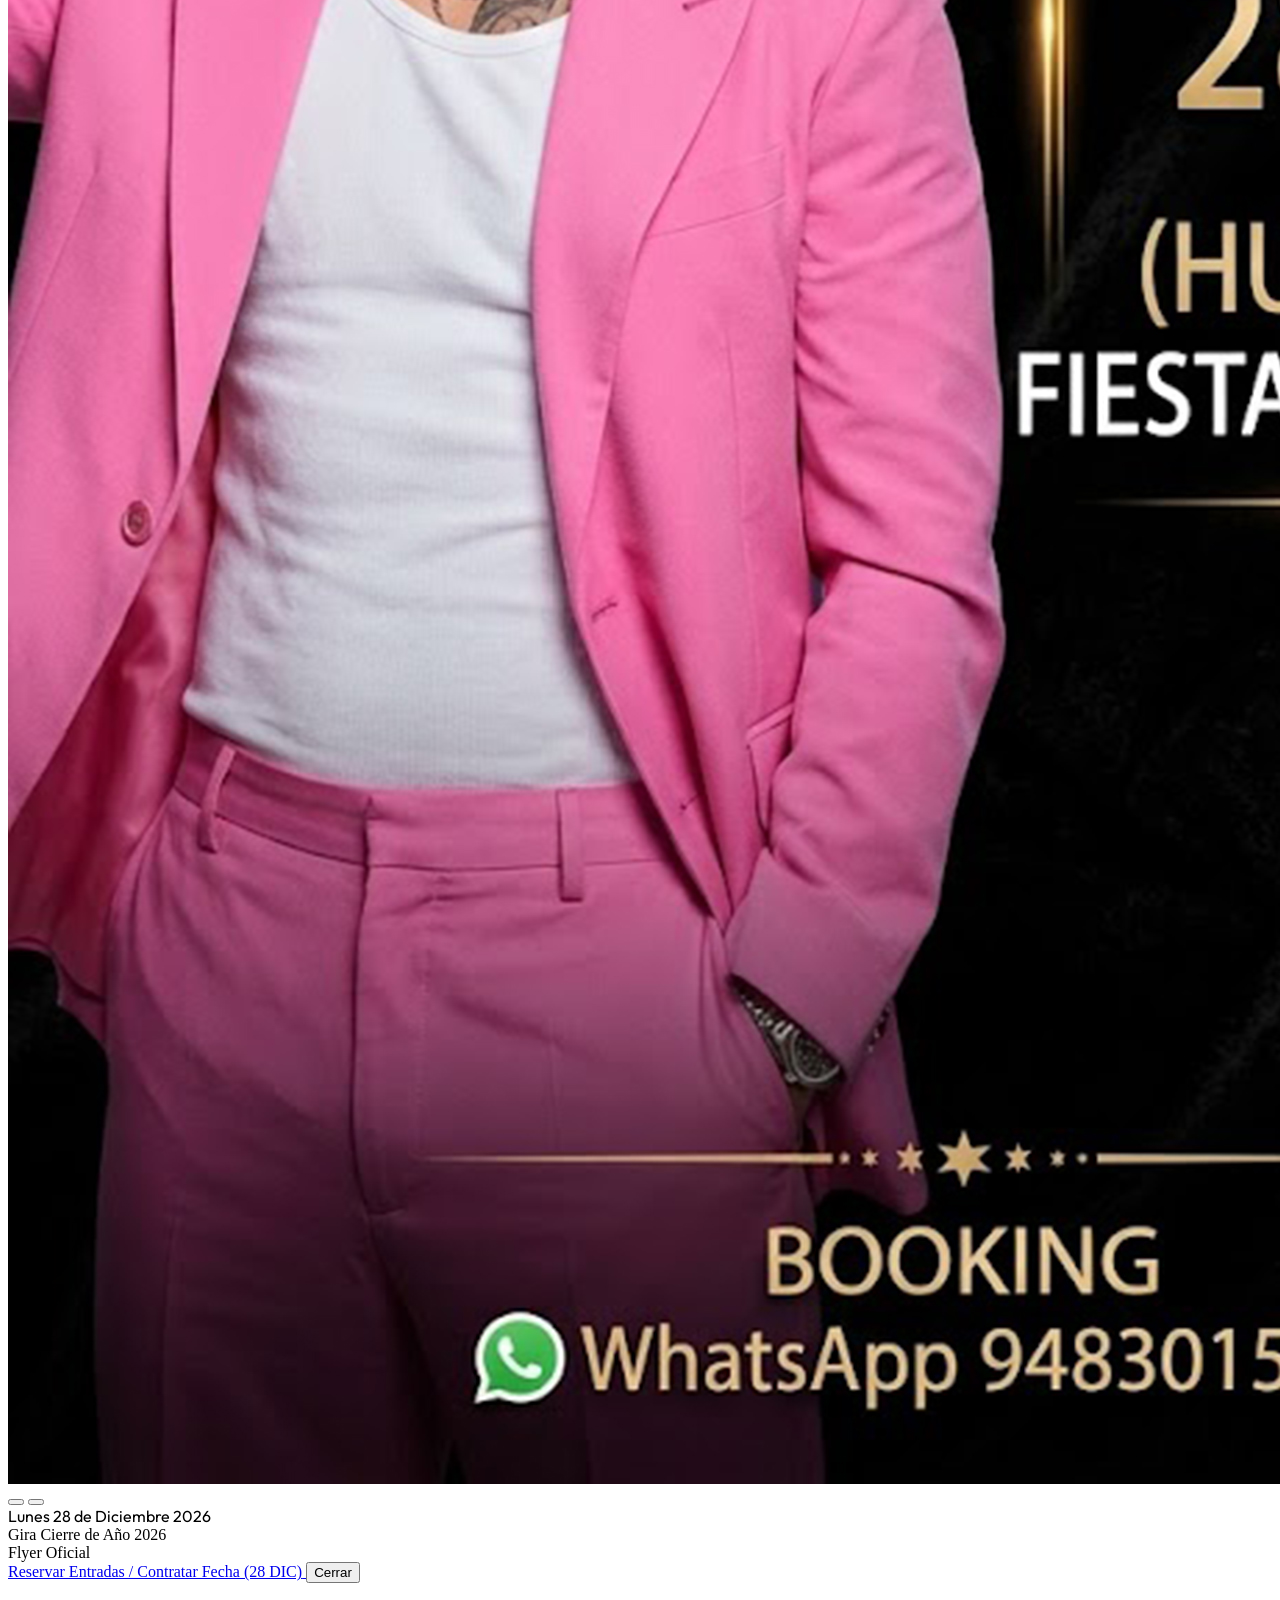
==== commit 87d5d819: "feat: pestana texto y linea en modo edicion y detector de lotes, exclusion total de maluma en propie" ====
--- a/index.html
+++ b/index.html
@@ -71,38 +71,27 @@
             backdrop-filter: blur(4px);
         }
 
-        /* Logotipo Dorado NOVA – Levitación 3D Continua + Respiración de Aura Dorada */
+        /* Logotipo Dorado NOVA – Levitación 3D Continua (Sin resplandores amarillos) */
         @keyframes novaLogoFloat3D {
             0% {
                 transform: translateY(0px) rotateX(0deg) rotateY(0deg) rotateZ(0deg) scale(1);
-                filter: drop-shadow(0 15px 25px rgba(0,0,0,0.65)) drop-shadow(0 0 15px rgba(245, 158, 11, 0.25));
+                filter: drop-shadow(0 15px 25px rgba(0,0,0,0.65));
             }
             25% {
                 transform: translateY(-8px) rotateX(2deg) rotateY(-2.5deg) rotateZ(-0.8deg) scale(1.015);
-                filter: drop-shadow(0 22px 35px rgba(0,0,0,0.75)) drop-shadow(0 0 28px rgba(251, 191, 36, 0.45));
+                filter: drop-shadow(0 22px 35px rgba(0,0,0,0.75));
             }
             50% {
                 transform: translateY(-16px) rotateX(0deg) rotateY(0deg) rotateZ(0.5deg) scale(1.03);
-                filter: drop-shadow(0 30px 45px rgba(0,0,0,0.8)) drop-shadow(0 0 38px rgba(245, 158, 11, 0.55));
+                filter: drop-shadow(0 30px 45px rgba(0,0,0,0.85));
             }
             75% {
                 transform: translateY(-7px) rotateX(-2deg) rotateY(2.5deg) rotateZ(0.8deg) scale(1.015);
-                filter: drop-shadow(0 20px 30px rgba(0,0,0,0.7)) drop-shadow(0 0 25px rgba(251, 191, 36, 0.4));
+                filter: drop-shadow(0 20px 30px rgba(0,0,0,0.7));
             }
             100% {
                 transform: translateY(0px) rotateX(0deg) rotateY(0deg) rotateZ(0deg) scale(1);
-                filter: drop-shadow(0 15px 25px rgba(0,0,0,0.65)) drop-shadow(0 0 15px rgba(245, 158, 11, 0.25));
-            }
-        }
-
-        @keyframes novaGoldenPulse {
-            0%, 100% {
-                opacity: 0.35;
-                transform: scale(0.92);
-            }
-            50% {
-                opacity: 0.75;
-                transform: scale(1.08);
+                filter: drop-shadow(0 15px 25px rgba(0,0,0,0.65));
             }
         }
 
@@ -116,27 +105,22 @@
             transition: transform 0.25s cubic-bezier(0.2, 0.8, 0.2, 1);
         }
 
-        .nova-logo-aura {
-            position: absolute;
-            inset: -20px;
-            border-radius: 50%;
-            background: radial-gradient(ellipse at center, rgba(251, 191, 36, 0.35) 0%, rgba(245, 158, 11, 0.15) 45%, transparent 70%);
-            filter: blur(28px);
-            pointer-events: none;
-            z-index: -1;
-            animation: novaGoldenPulse 4s ease-in-out infinite;
-        }
-
         .nova-logo-img {
-            transition: transform 0.3s cubic-bezier(0.2, 0.8, 0.2, 1), filter 0.4s ease;
+            transition: transform 0.3s cubic-bezier(0.2, 0.8, 0.2, 1), filter 0.3s ease;
             cursor: pointer;
-            filter: drop-shadow(0 15px 30px rgba(0,0,0,0.7));
+            filter: drop-shadow(0 15px 30px rgba(0,0,0,0.75));
             user-select: none;
         }
 
+        /* Hover y Clic: movimiento e inclinación 3D limpia sin resplandor amarillo */
         .nova-logo-img:hover {
-            transform: scale(1.07) translateY(-6px);
-            filter: brightness(1.25) drop-shadow(0 25px 45px rgba(0,0,0,0.85)) drop-shadow(0 0 45px rgba(251, 191, 36, 0.8));
+            transform: scale(1.04) translateY(-6px);
+            filter: drop-shadow(0 25px 45px rgba(0,0,0,0.85));
+        }
+
+        .nova-logo-img:active {
+            transform: scale(0.98) translateY(-2px);
+            filter: drop-shadow(0 15px 25px rgba(0,0,0,0.8));
         }
     </style>
 </head>
@@ -169,10 +153,9 @@
             class="relative z-10 py-12 sm:py-16 lg:py-20 min-h-[620px] flex items-center justify-center">
             <div class="max-w-5xl mx-auto px-4 sm:px-6 lg:px-8 text-center flex flex-col items-center justify-center">
 
-                <!-- Logotipo con levitación continua + destello y escala al hover -->
+                <!-- Logotipo Oficial Lobo Dorado 3D NOVA -->
                 <div class="relative flex items-center justify-center select-none py-2">
                     <div class="nova-logo-float-container">
-                        <div class="nova-logo-aura"></div>
                         <img id="novaLogo" src="assets/logo-nova-dorado.png"
                             onerror="if(!this.dataset.t){this.dataset.t=1;this.src='logo-nova-dorado.png';}else if(this.dataset.t==1){this.dataset.t=2;this.src='assets/logo-nova-dorado-opt.png';}else{this.src='assets/logo-nova-publicidad.png';}"
                             alt="Agencia NOVA E.I.R.L. - Logo Oficial Dorado"
@@ -348,7 +331,7 @@
         </section>
     </div>
 
-    <!-- SECTION: CARTELERA DE ESPECTÁCULOS Y EVENTOS (Exacto a la imagen corregida con la misma interactividad) -->
+    <!-- SECTION: ESPECTÁCULOS Y EVENTOS ESTELARES -->
     <section id="eventos"
         class="py-14 sm:py-16 bg-[#121826] text-white relative overflow-hidden border-t border-b border-white/5">
         <!-- Ambient subtle glow accents matching reference mockup: warm amber glow on left, soft rose glow on right -->
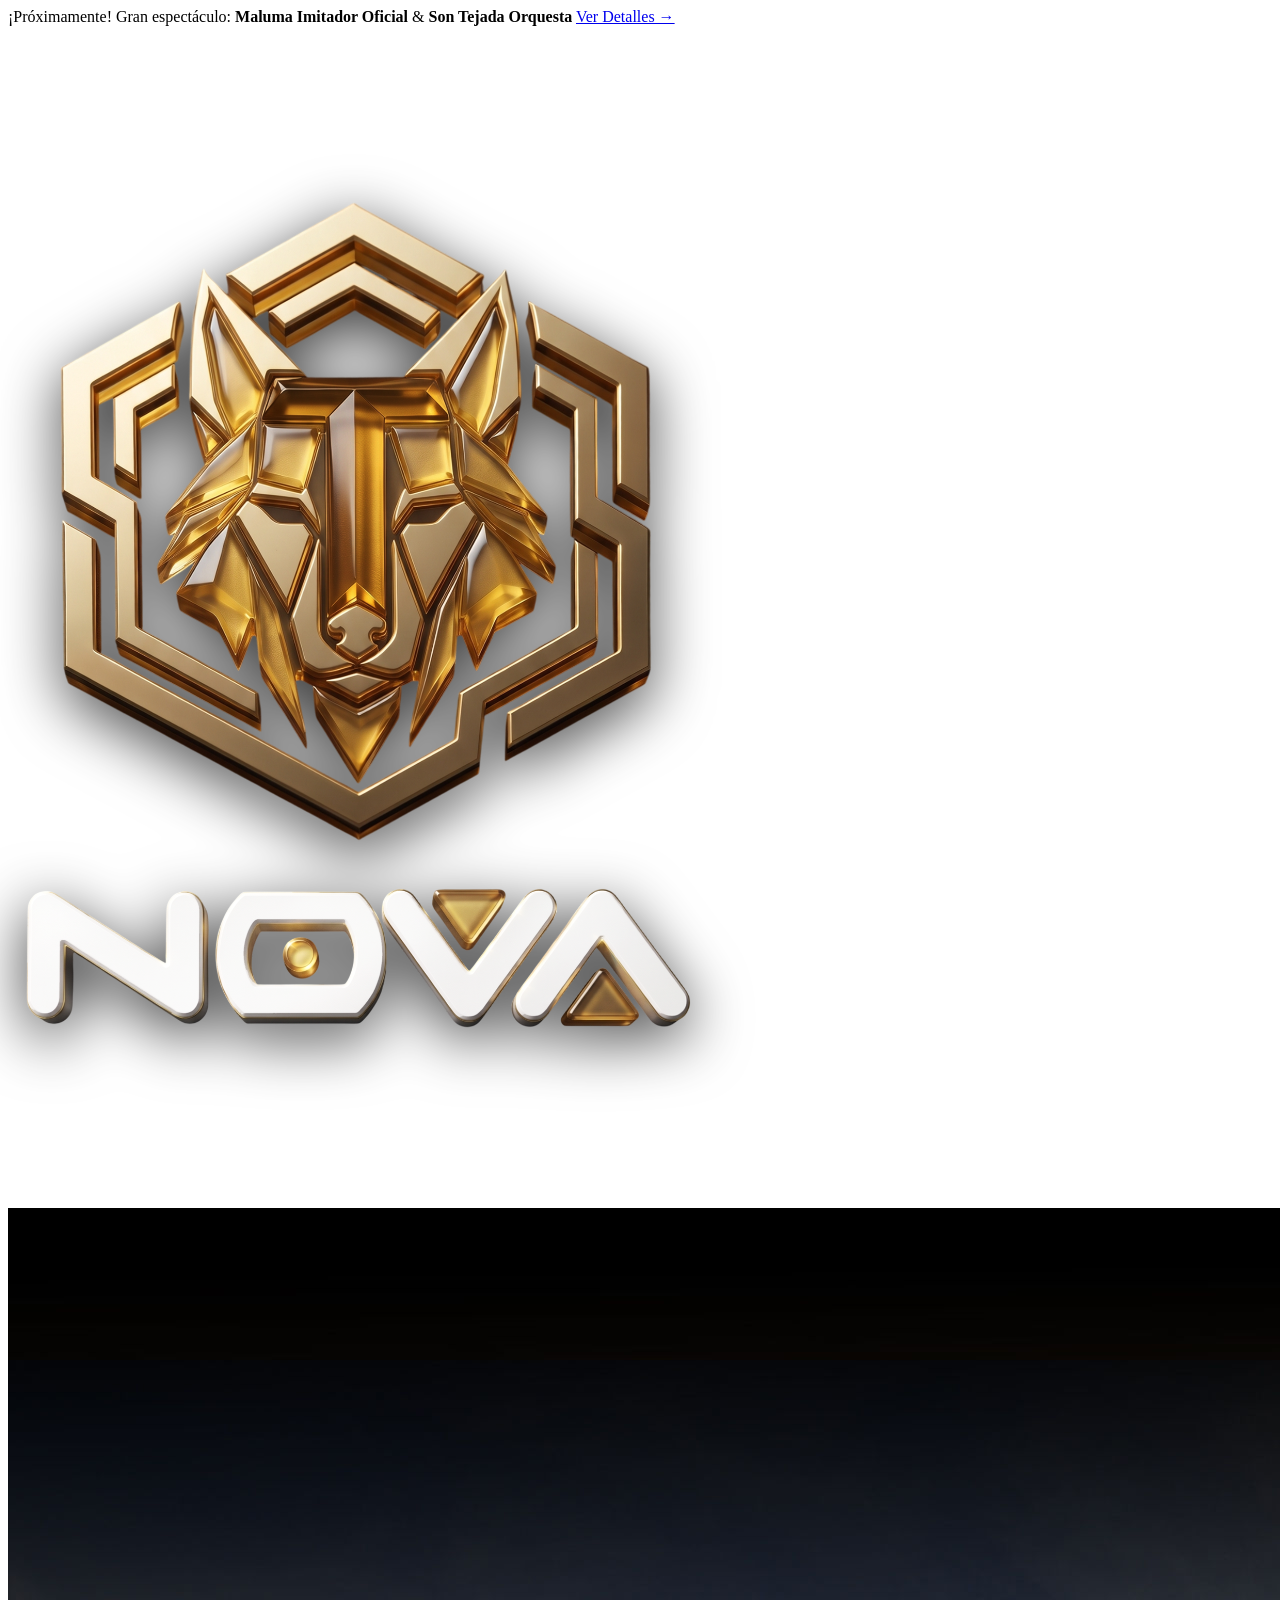
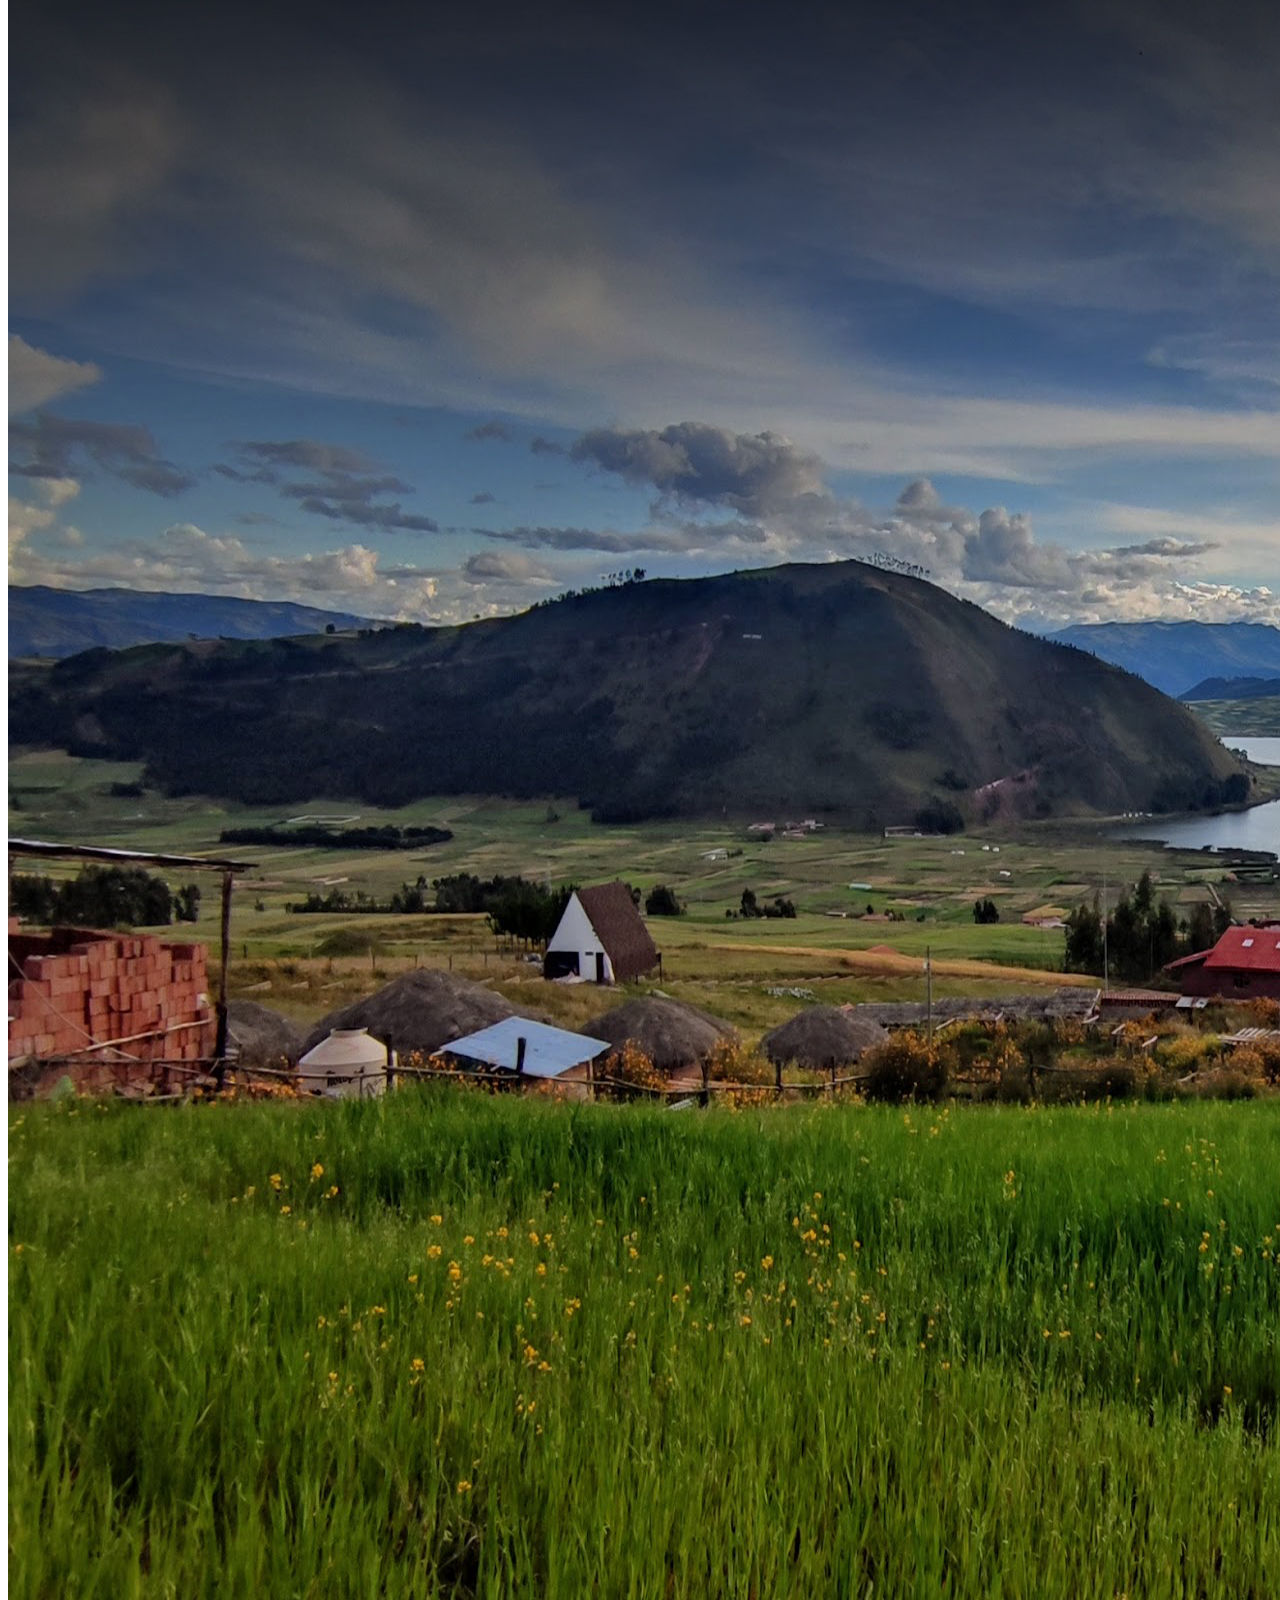
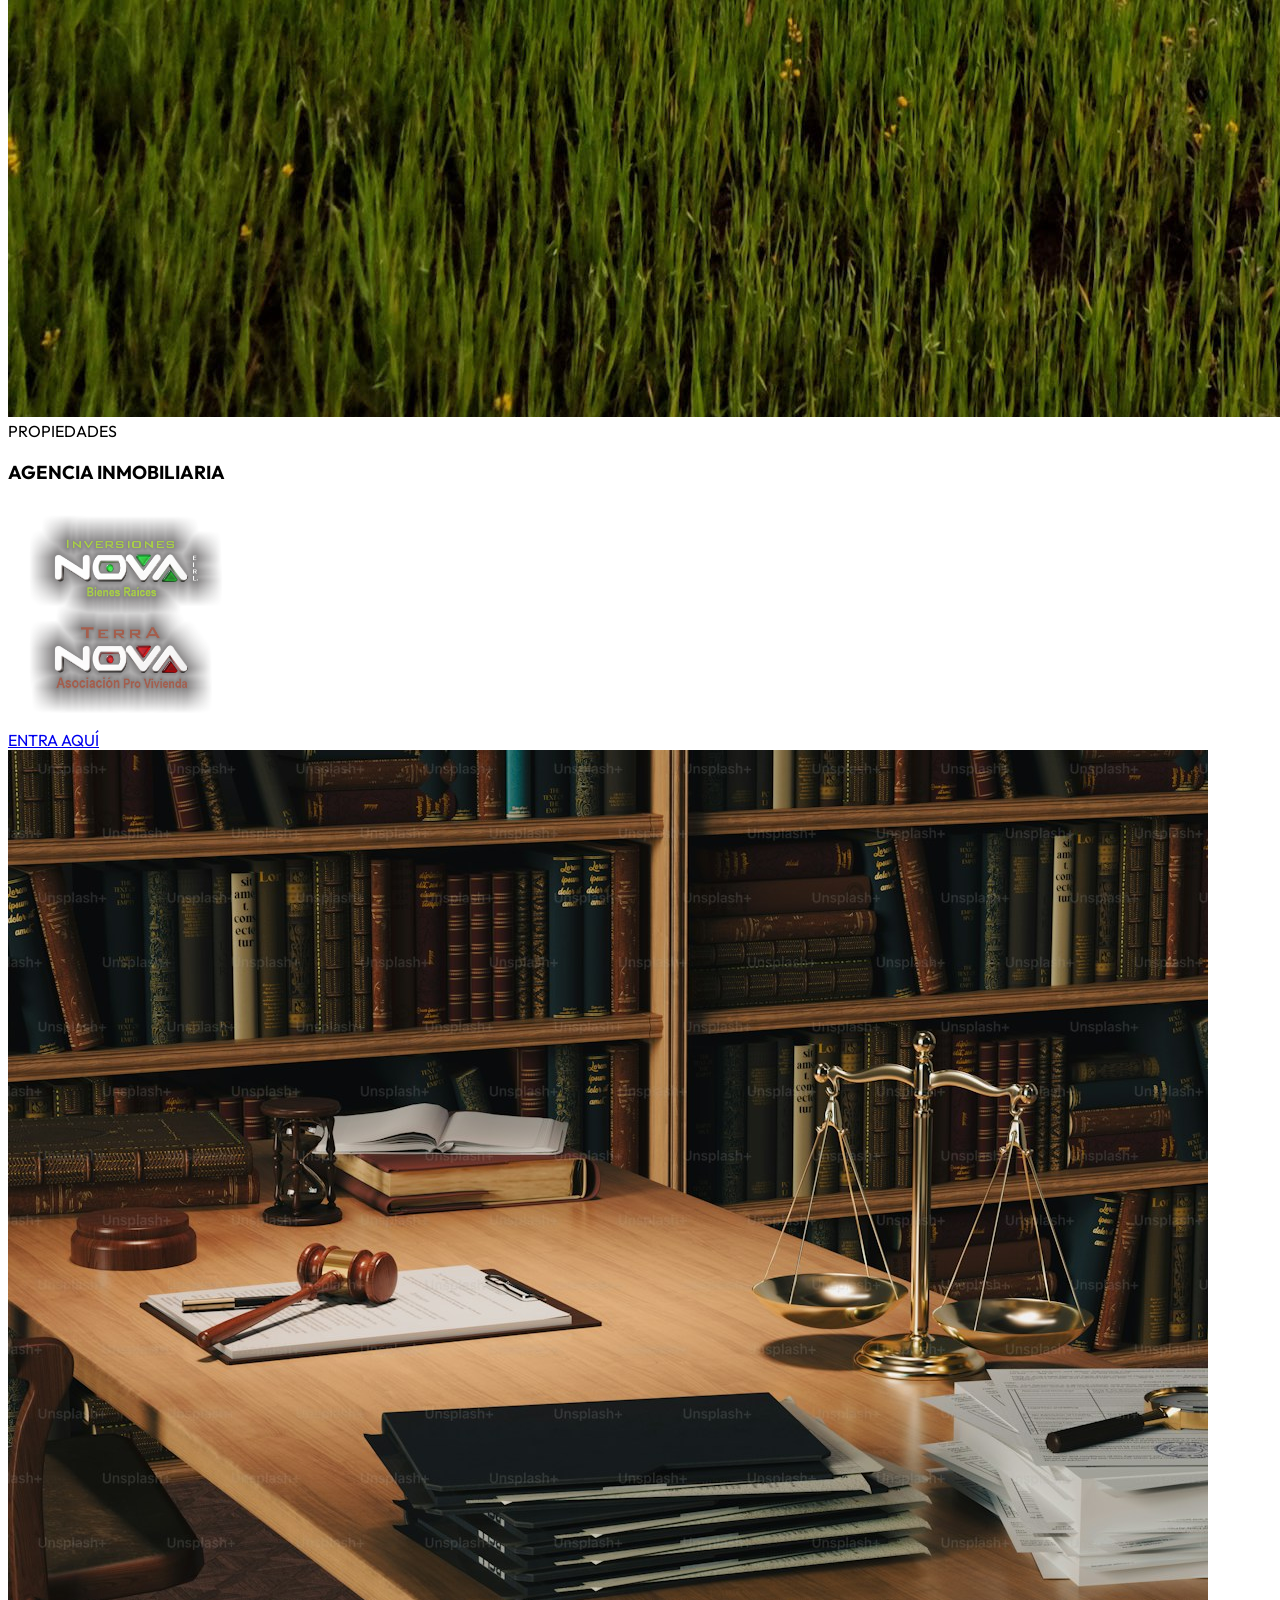
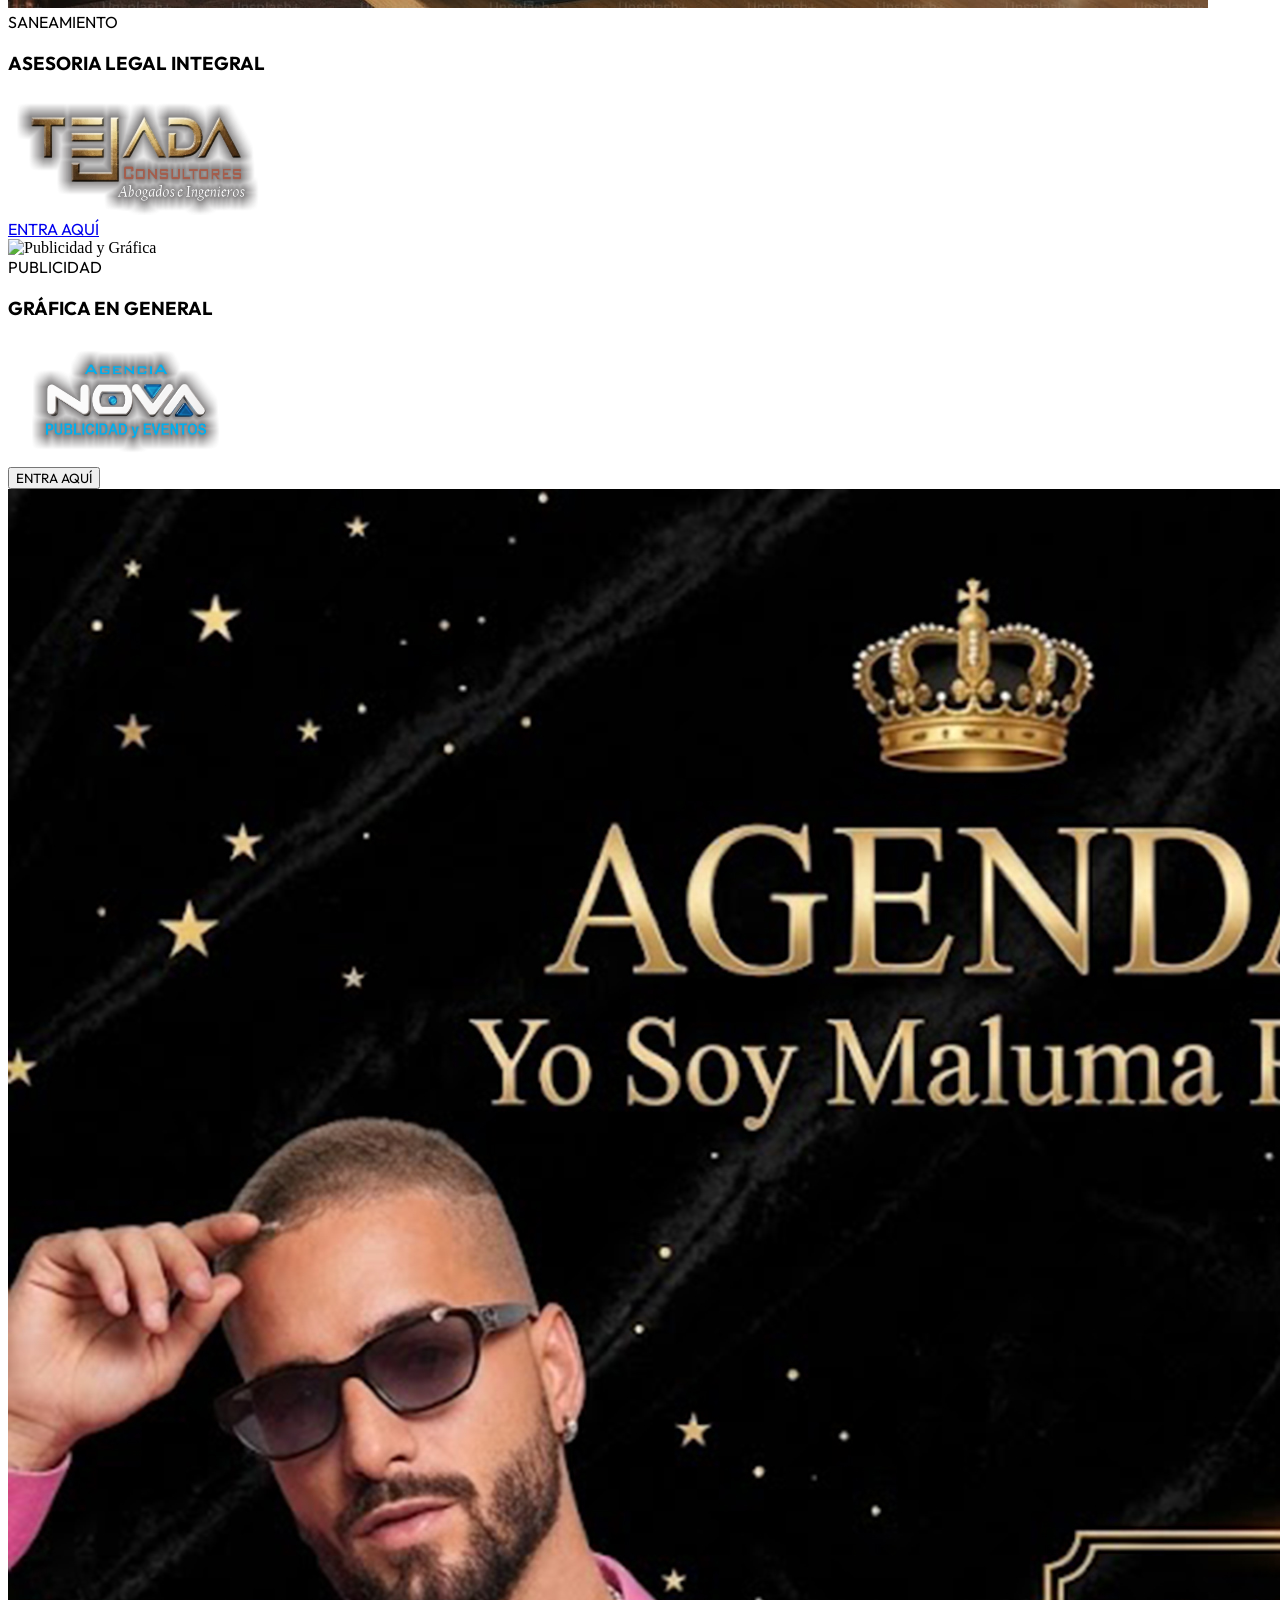
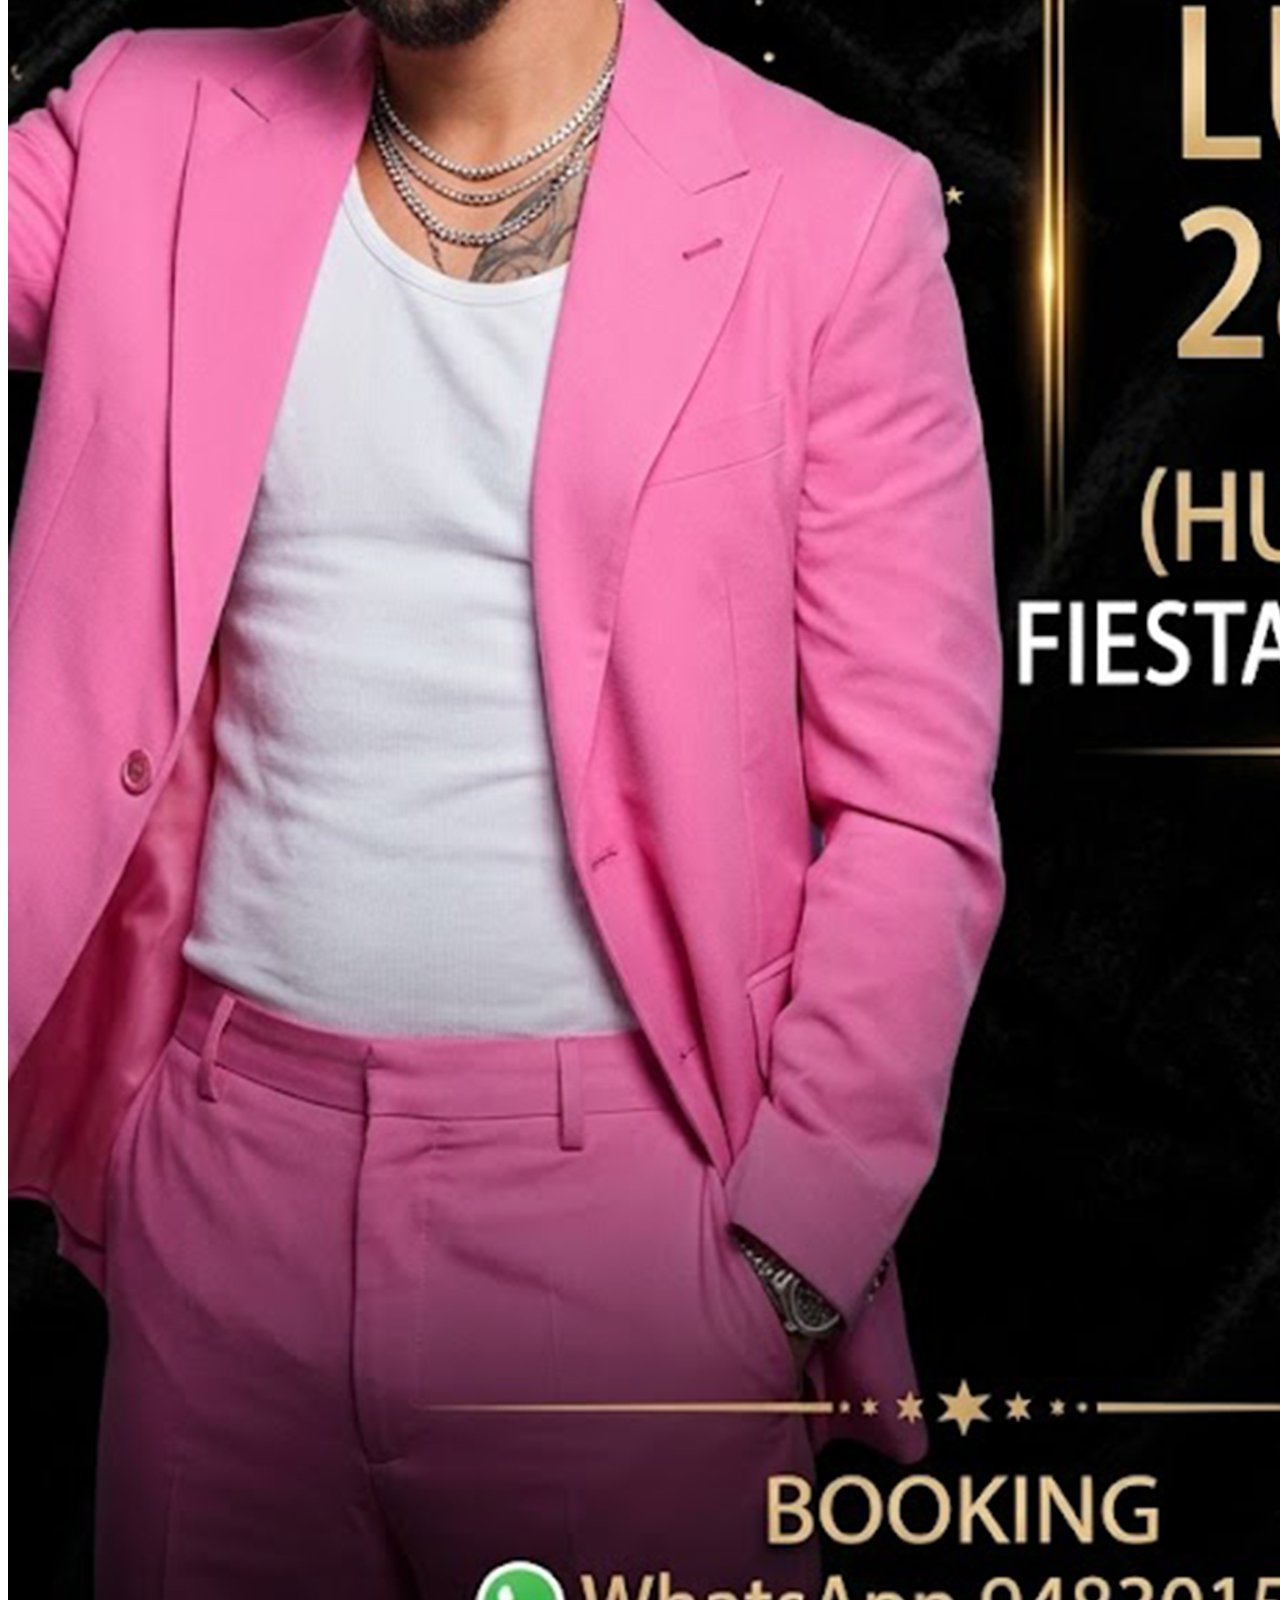
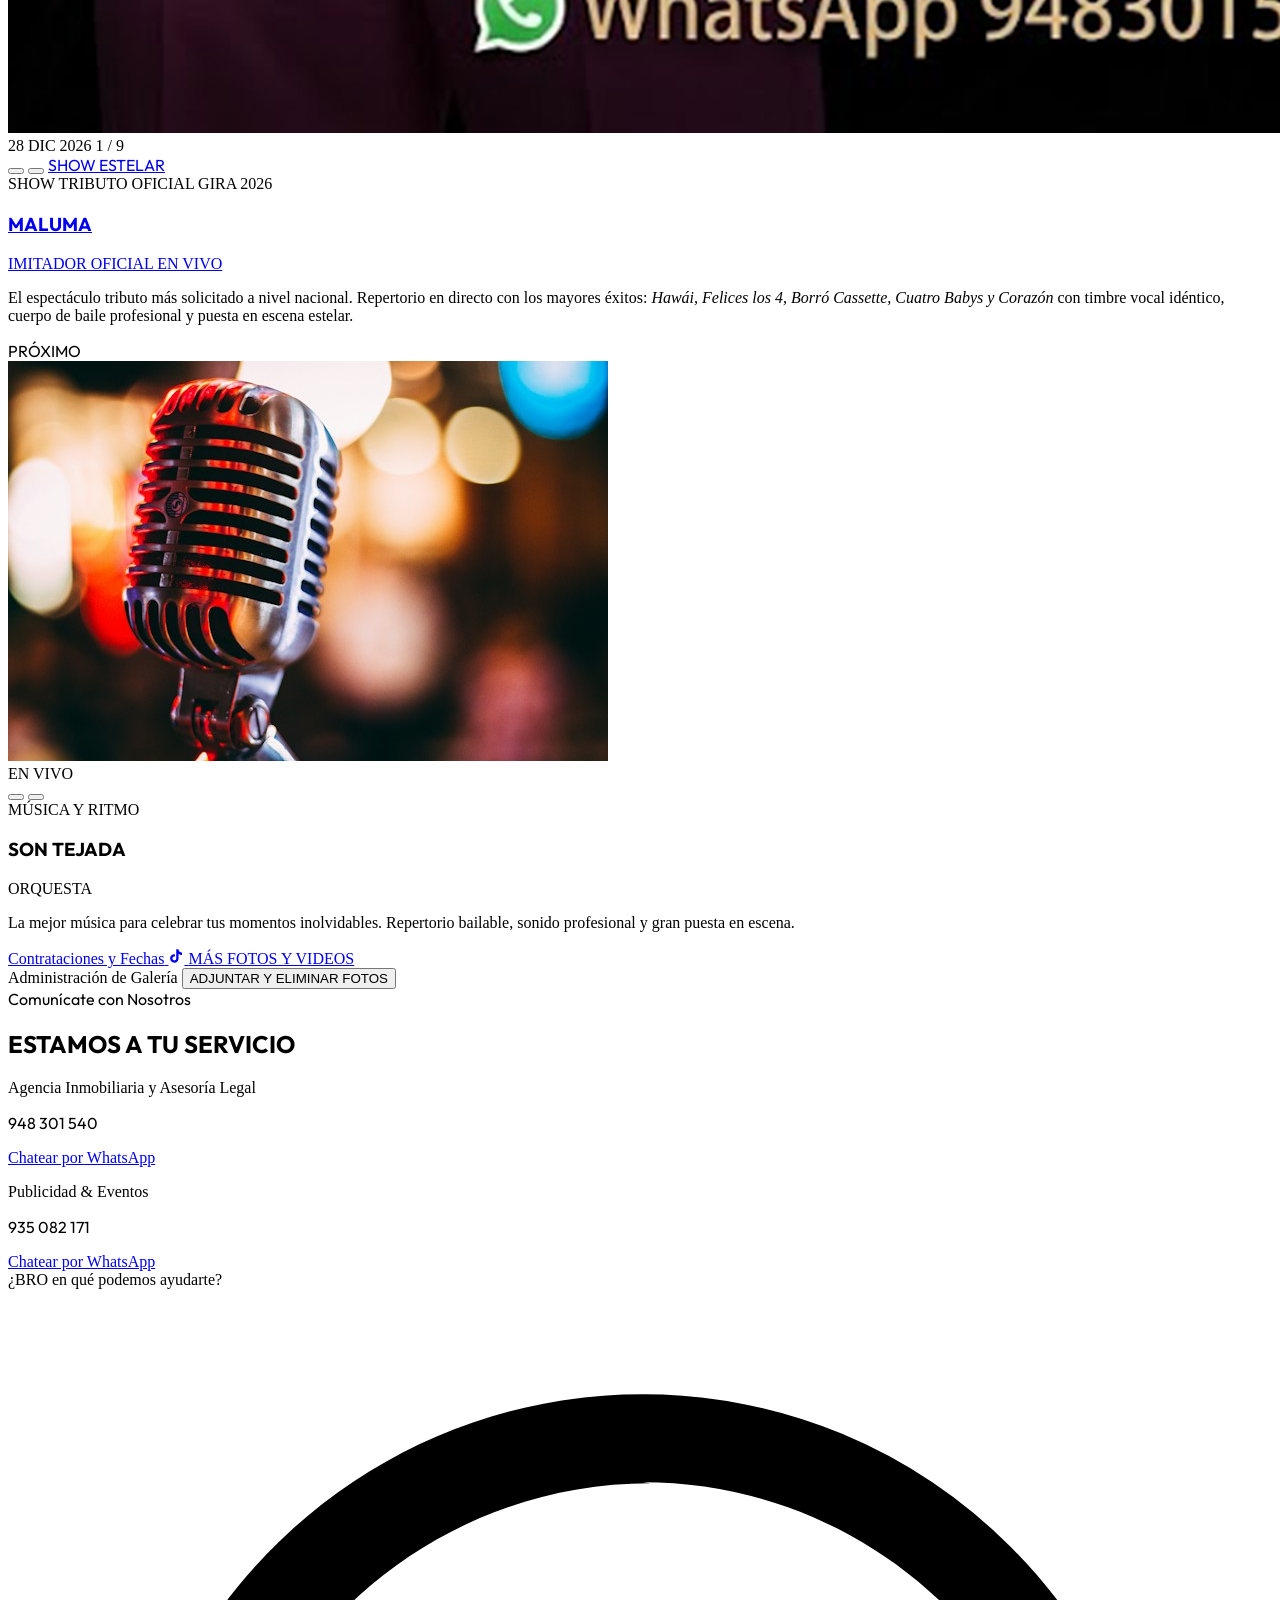
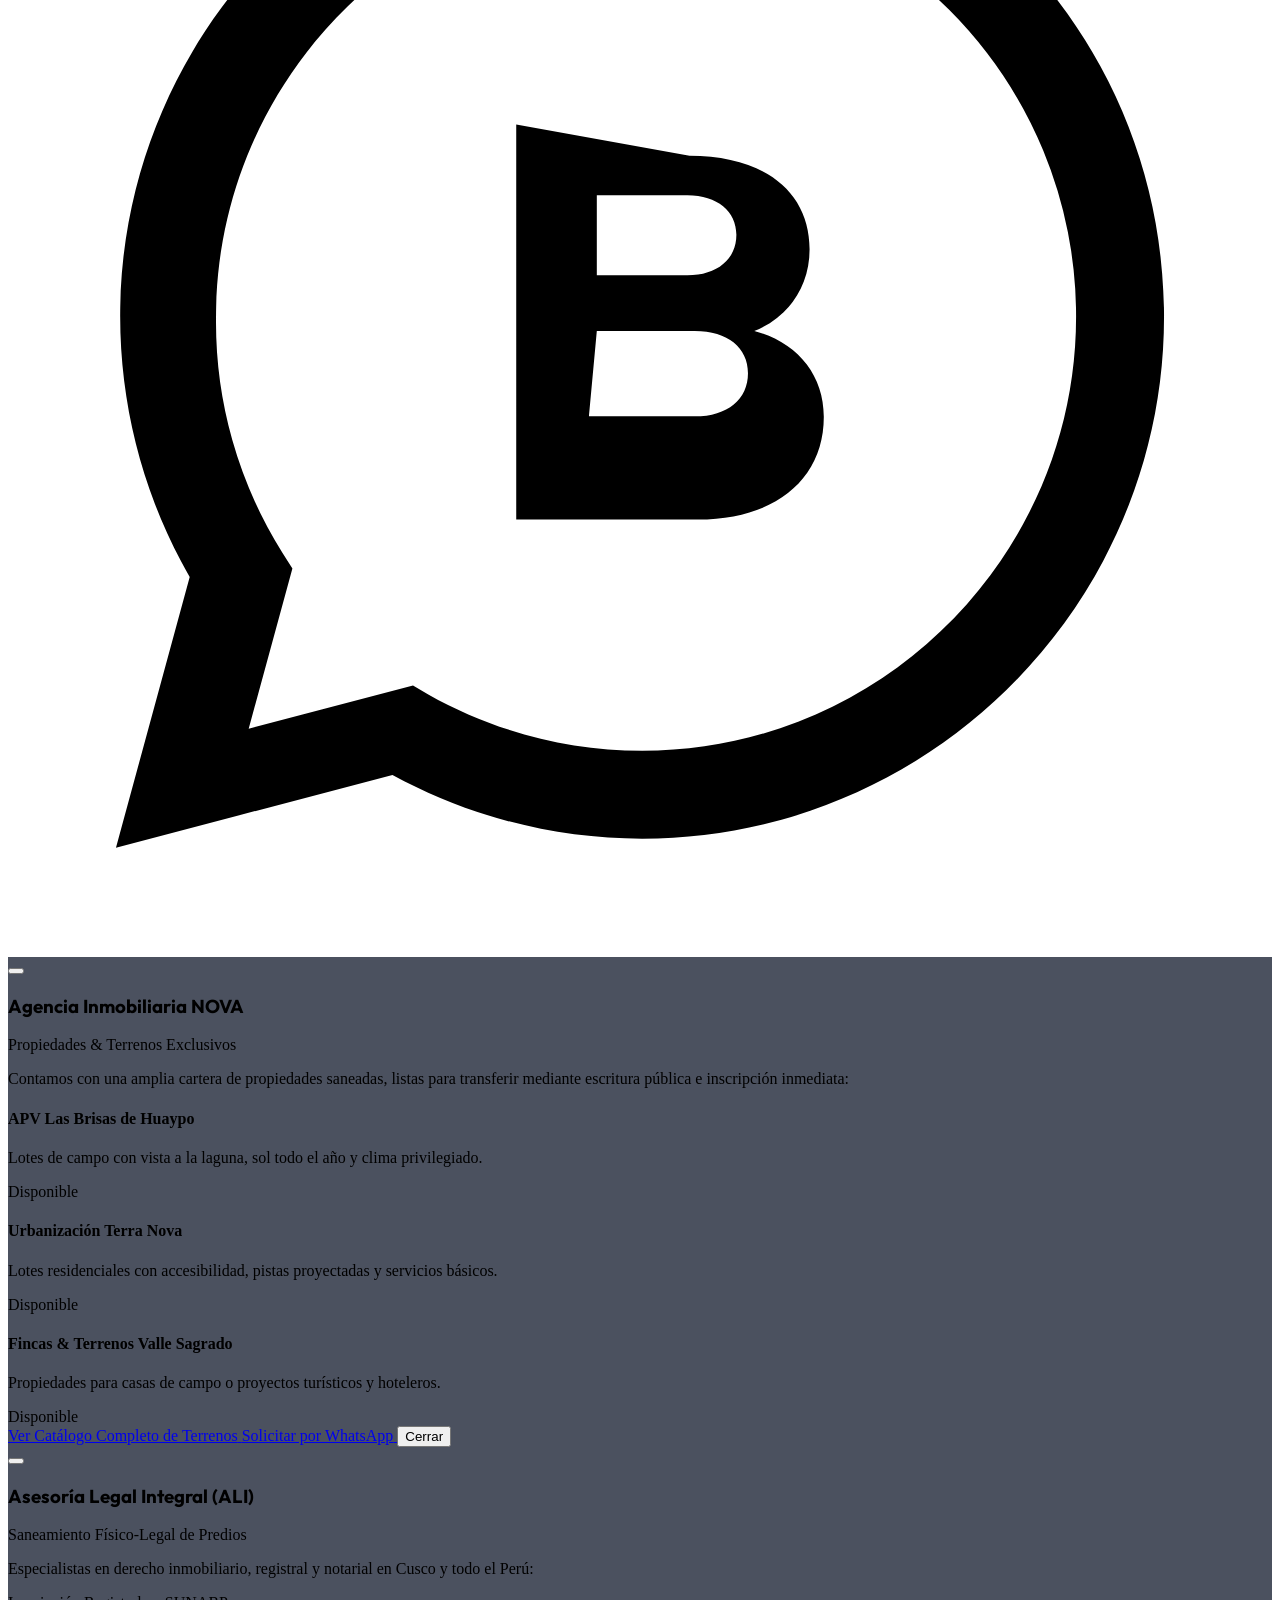
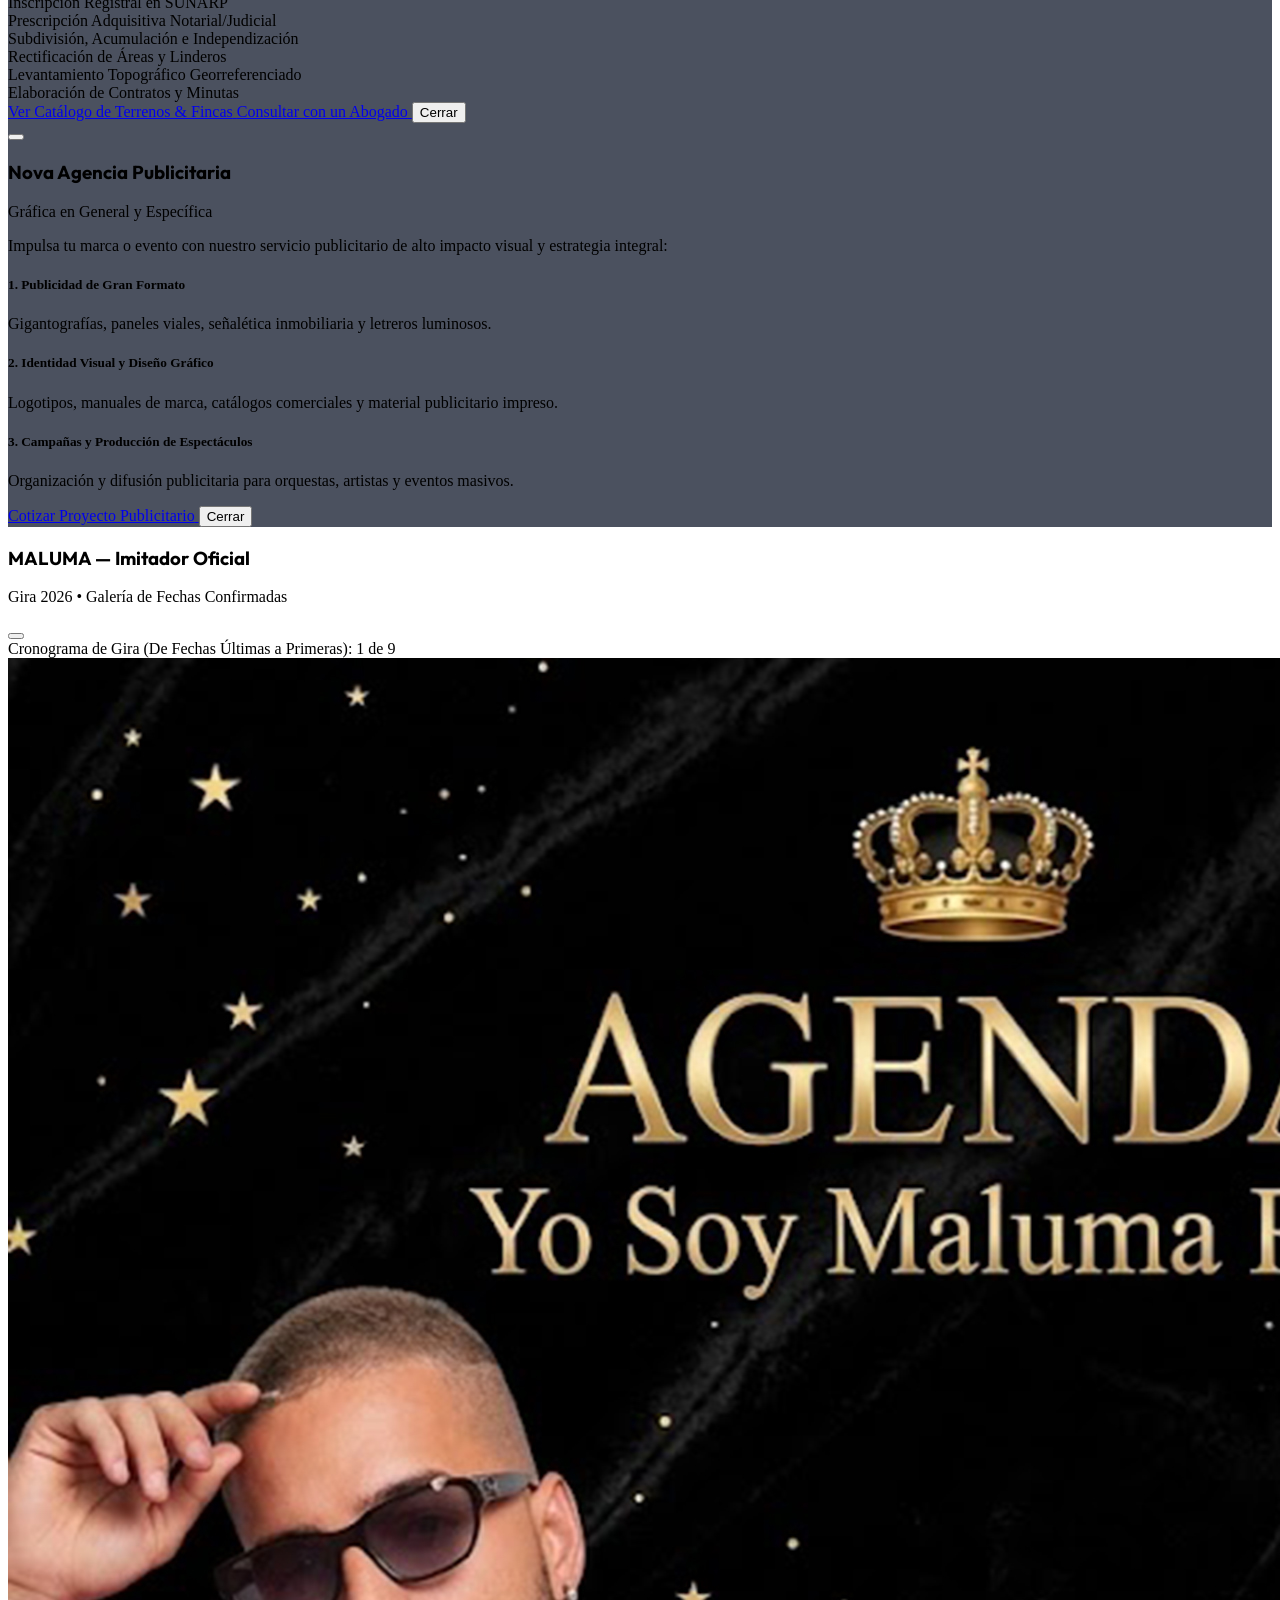
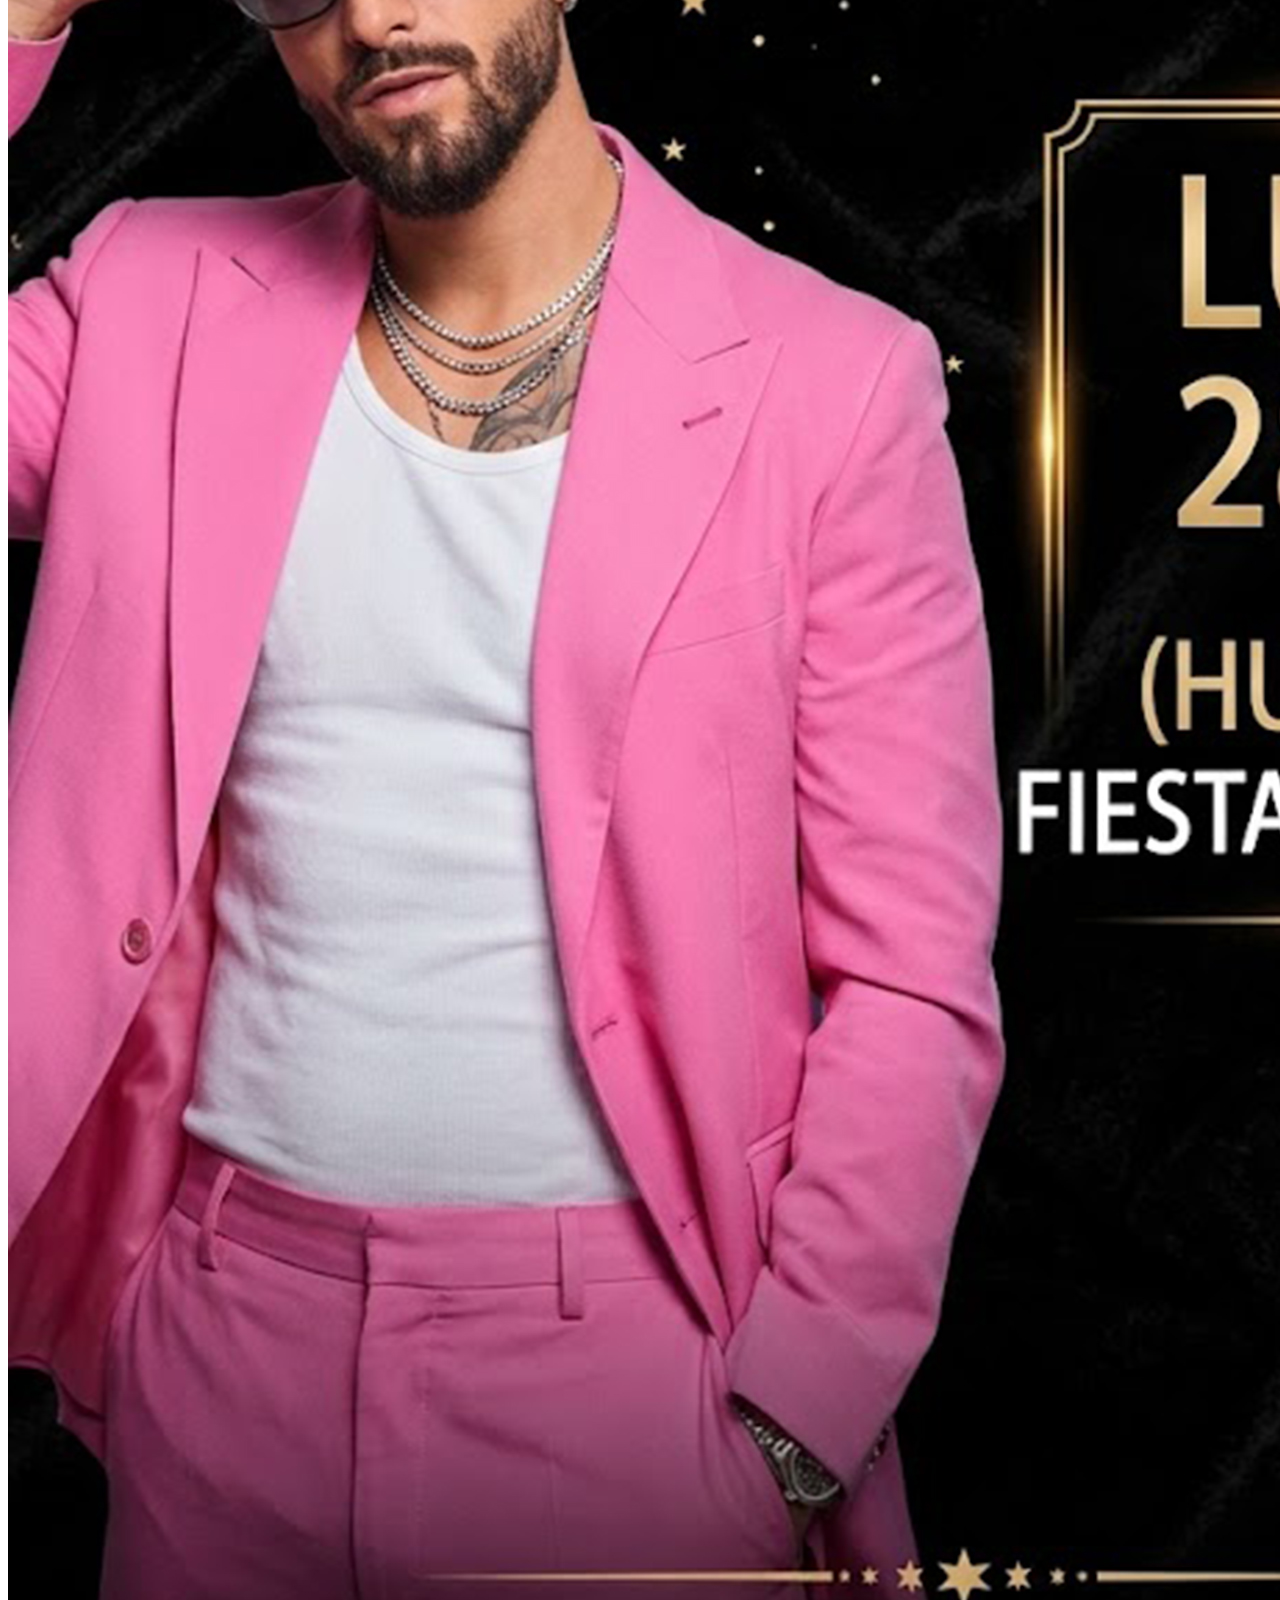
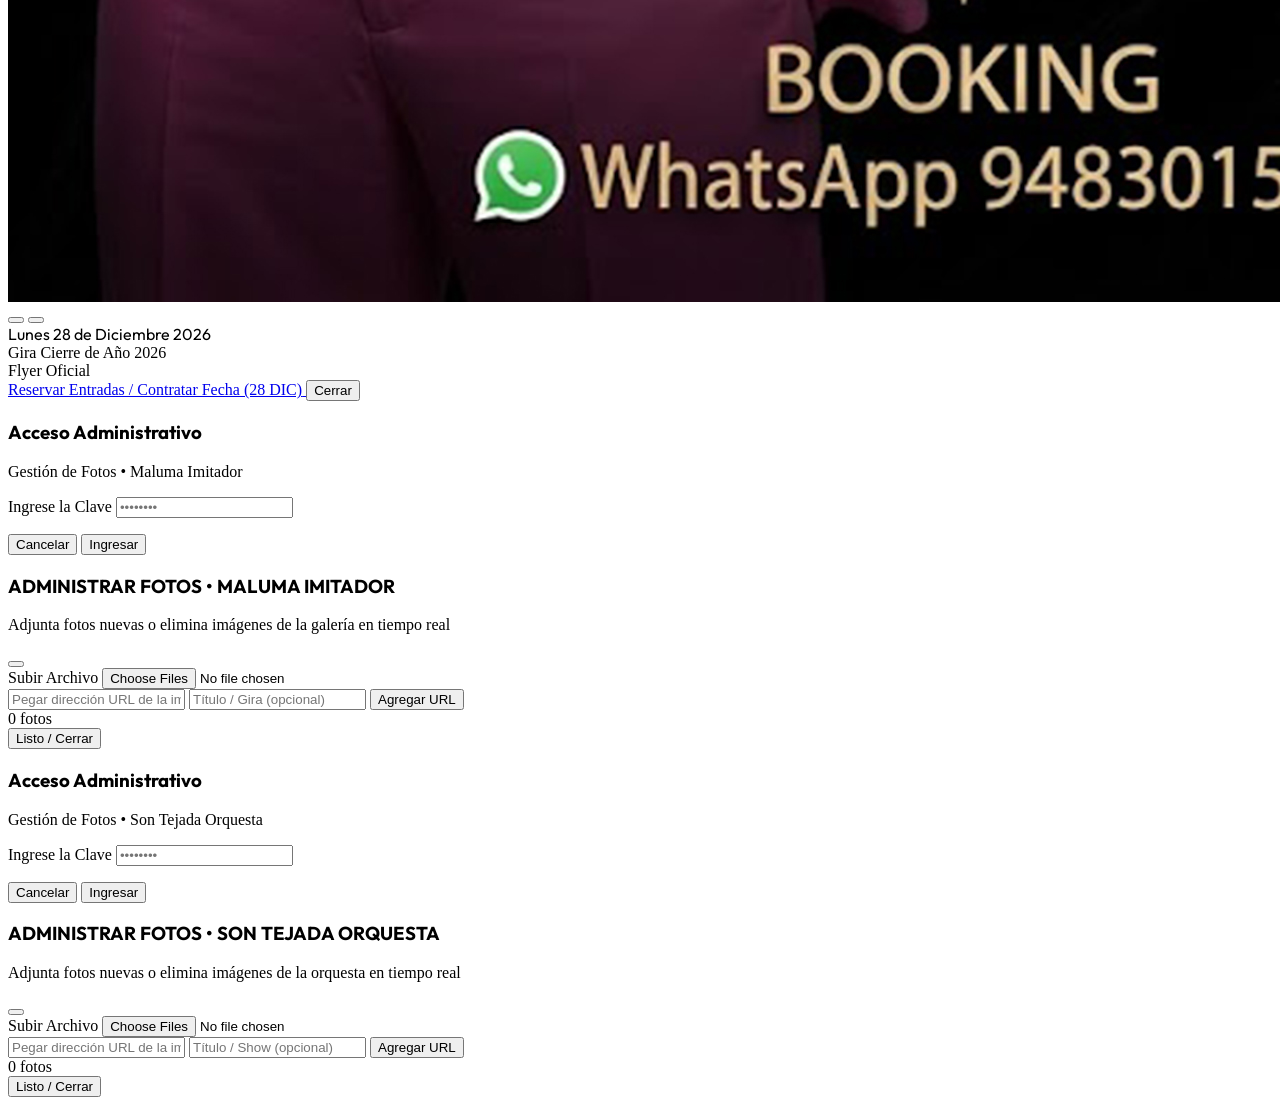
==== commit ef06ed19: "refactor: eliminar elementos solicitados en index.html y consolidar mejoras del editor en mapaintera" ====
--- a/index.html
+++ b/index.html
@@ -607,24 +607,7 @@
         </div>
     </section>
 
-    <!-- FOOTER -->
-    <footer class="bg-black text-slate-400 py-10 border-t border-slate-800 text-xs">
-        <div
-            class="max-w-7xl mx-auto px-4 sm:px-6 lg:px-8 flex flex-col md:flex-row items-center justify-between gap-6">
-            <div class="flex items-center gap-4">
-                <img src="assets/logo-nova-dorado.png" alt="Agencia NOVA E.I.R.L." class="h-11 w-auto object-contain">
-                <div>
-                    <p class="text-white font-bold font-heading text-sm">AGENCIA NOVA E.I.R.L.</p>
-                    <p class="text-slate-500">Inmobiliaria • Asesoría Legal Integral • Publicidad</p>
-                </div>
-            </div>
-
-            <div class="text-center md:text-right">
-                <p>&copy; 2026 AGENCIA NOVA E.I.R.L. Todos los derechos reservados.</p>
-                <p class="text-slate-600 mt-1">Cusco • Perú</p>
-            </div>
-        </div>
-    </footer>
+
 
     <!-- FLOATING WHATSAPP BUSINESS BUTTON -->
     <div class="fixed bottom-6 right-6 z-50 flex flex-col items-end gap-2">
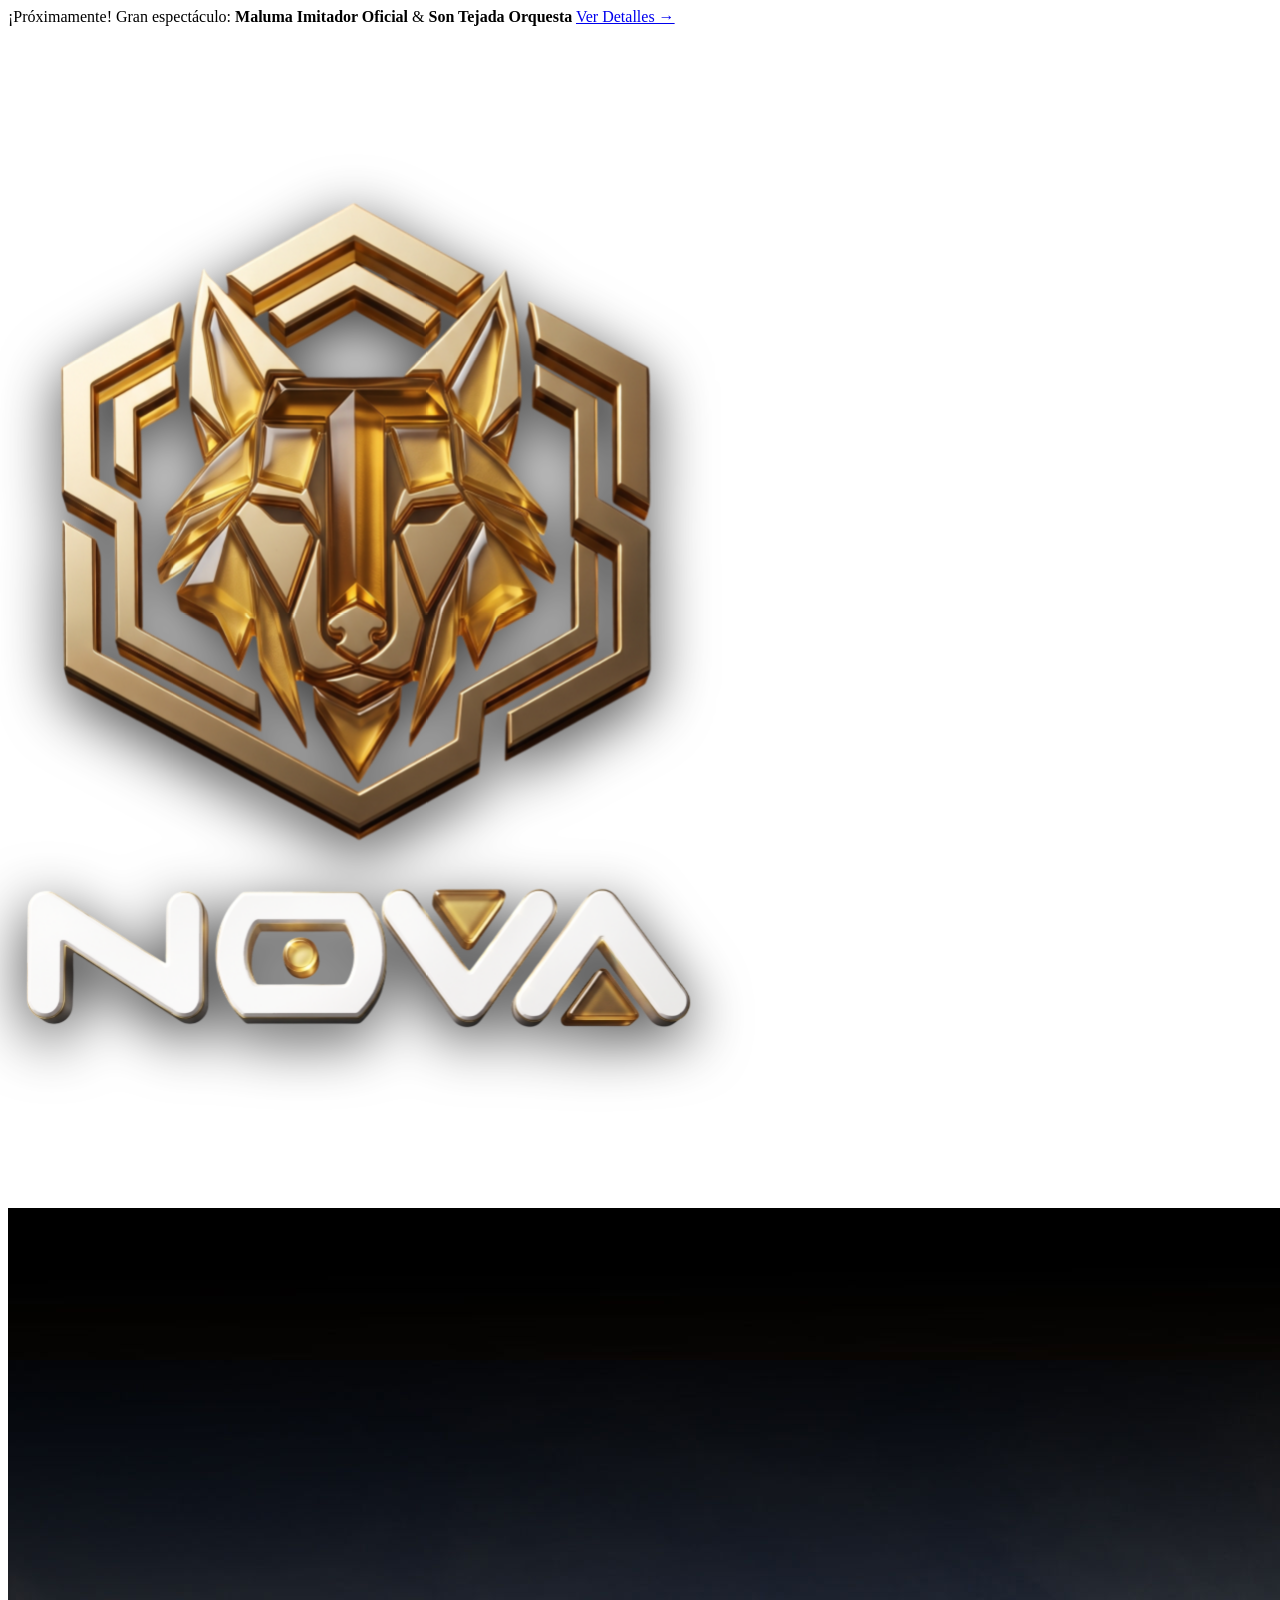
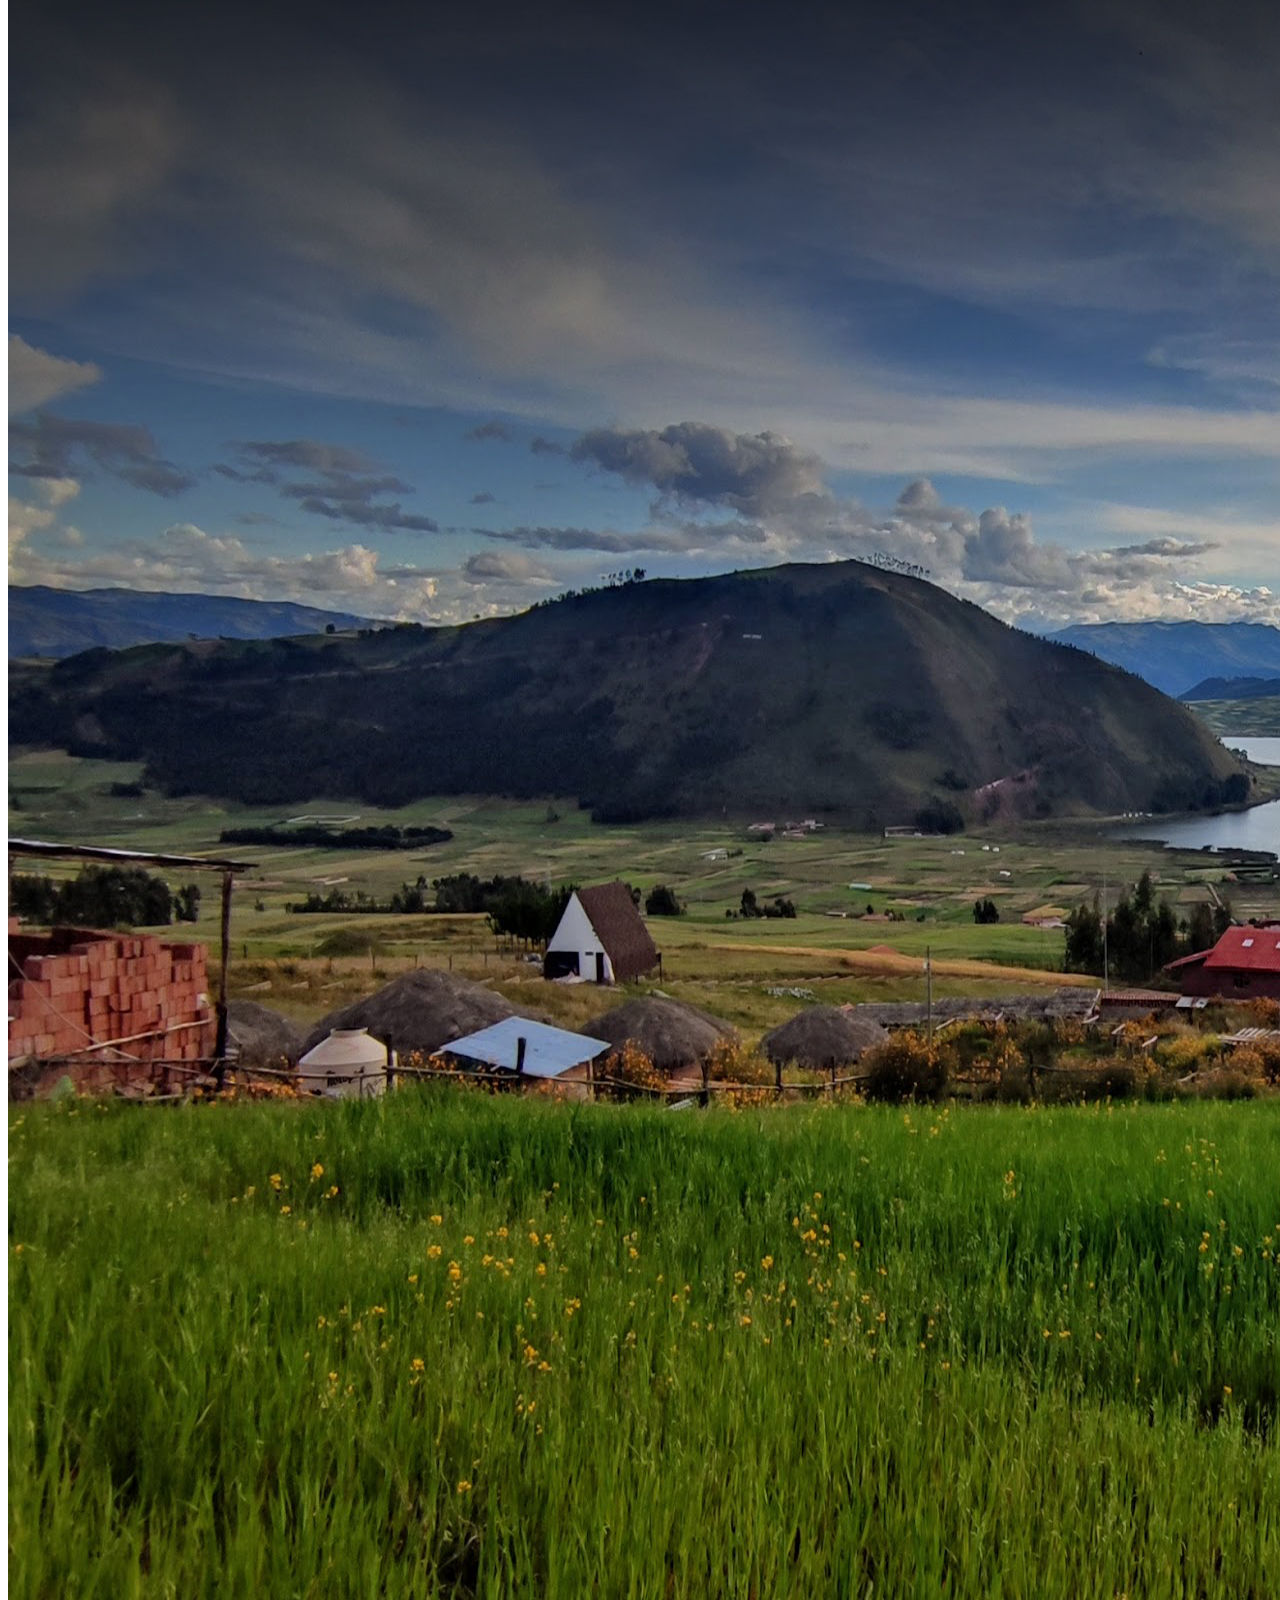
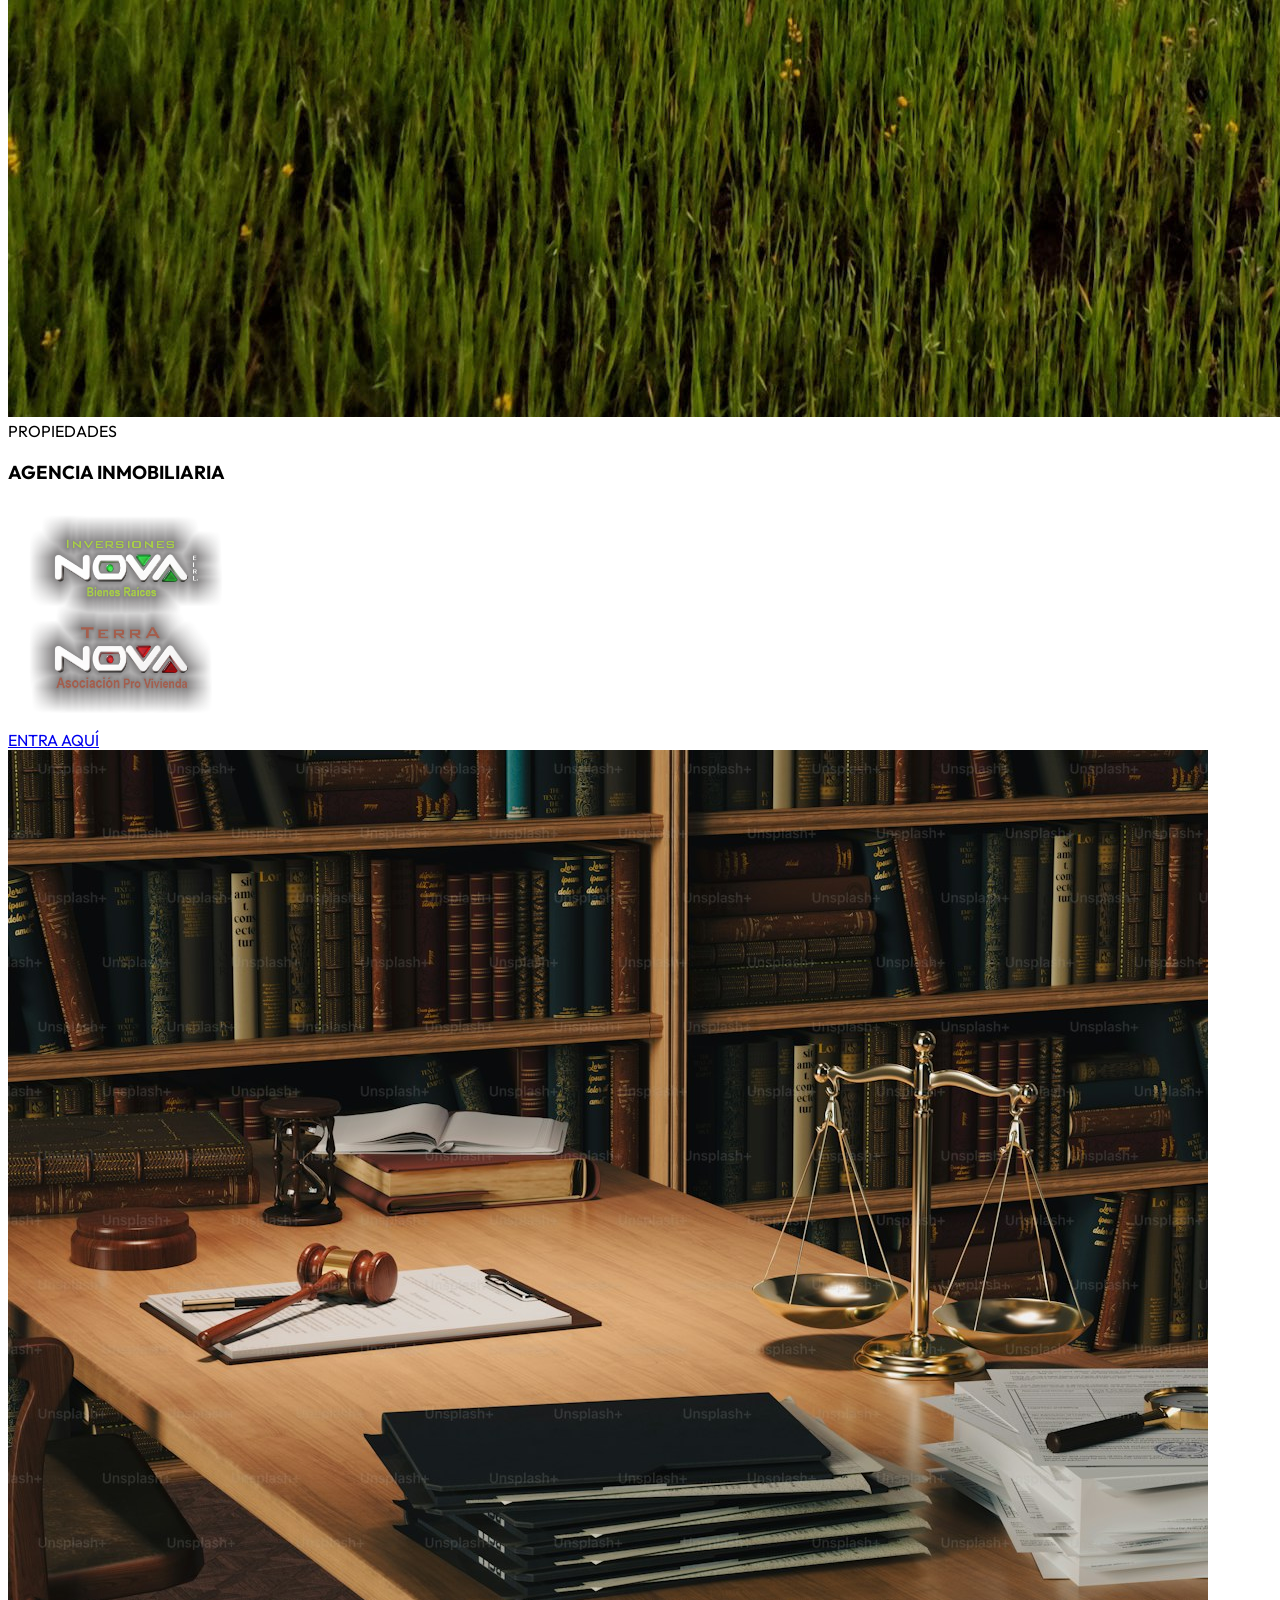
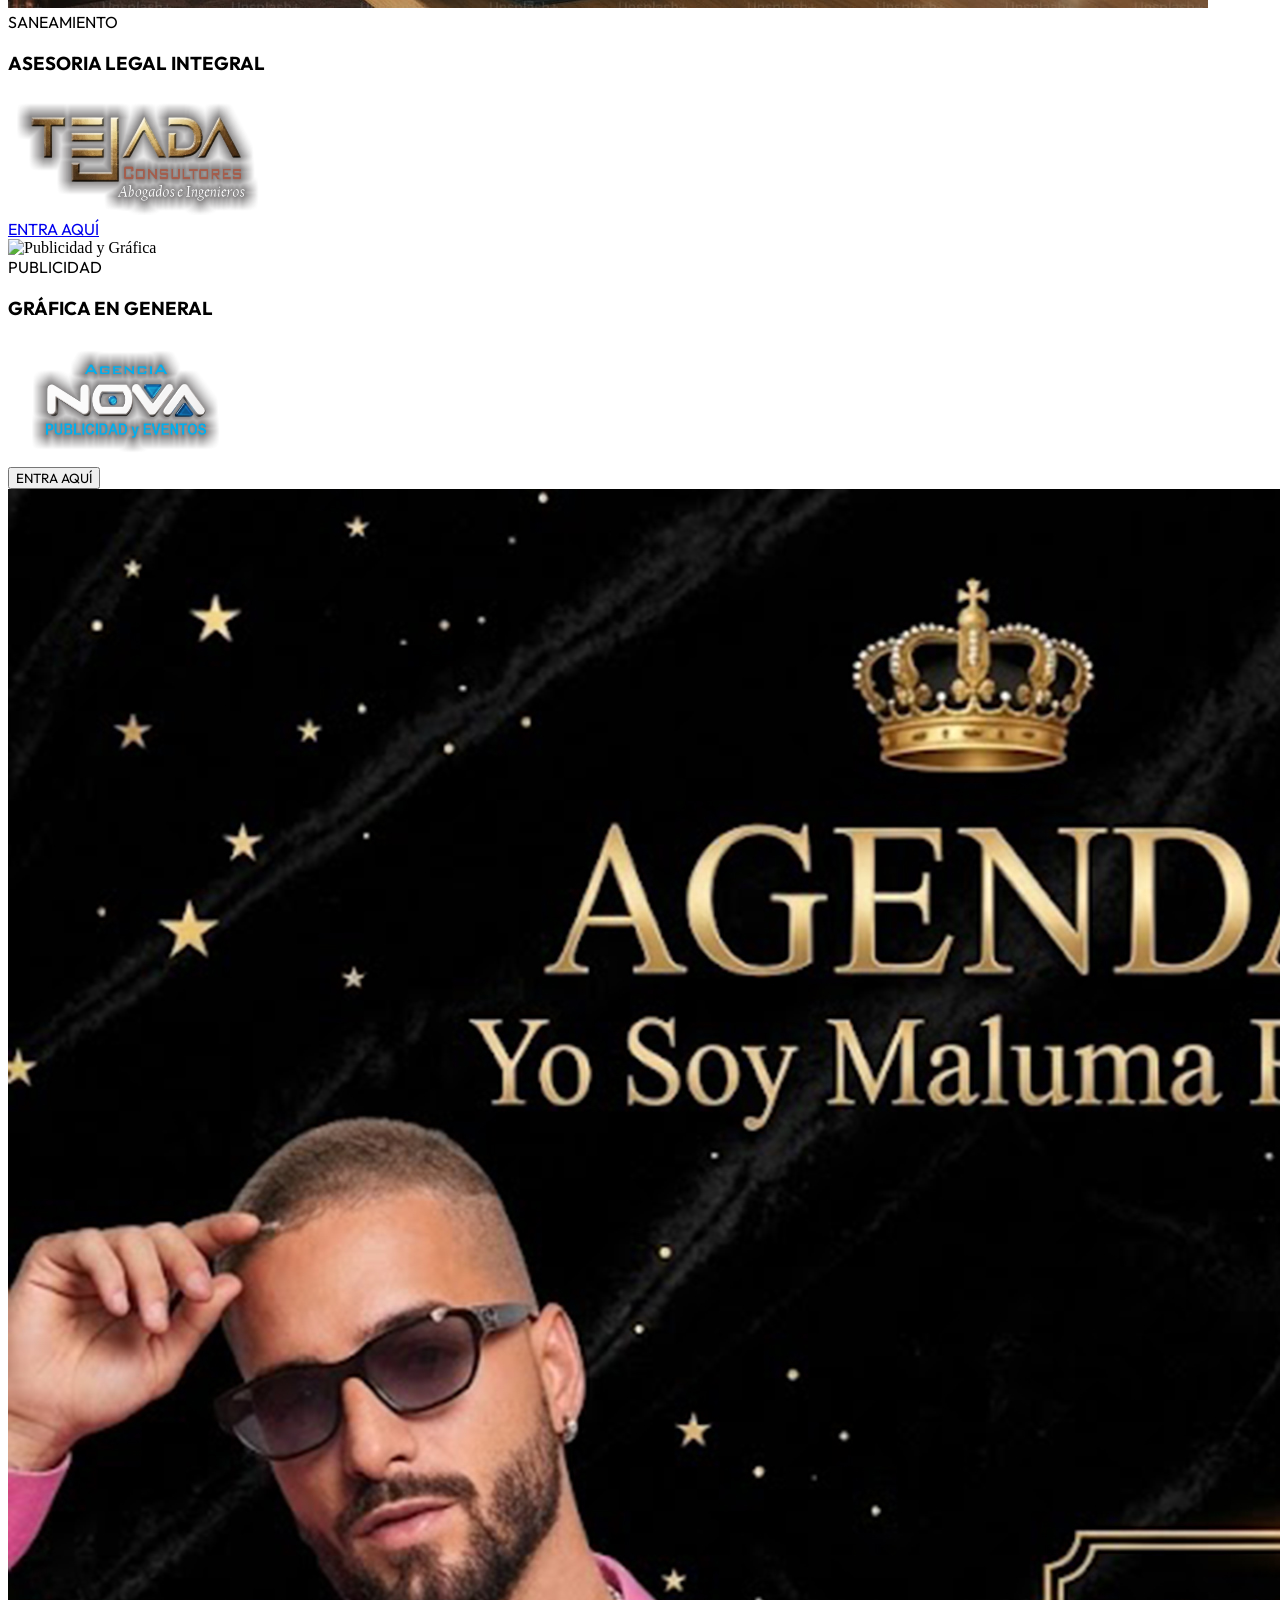
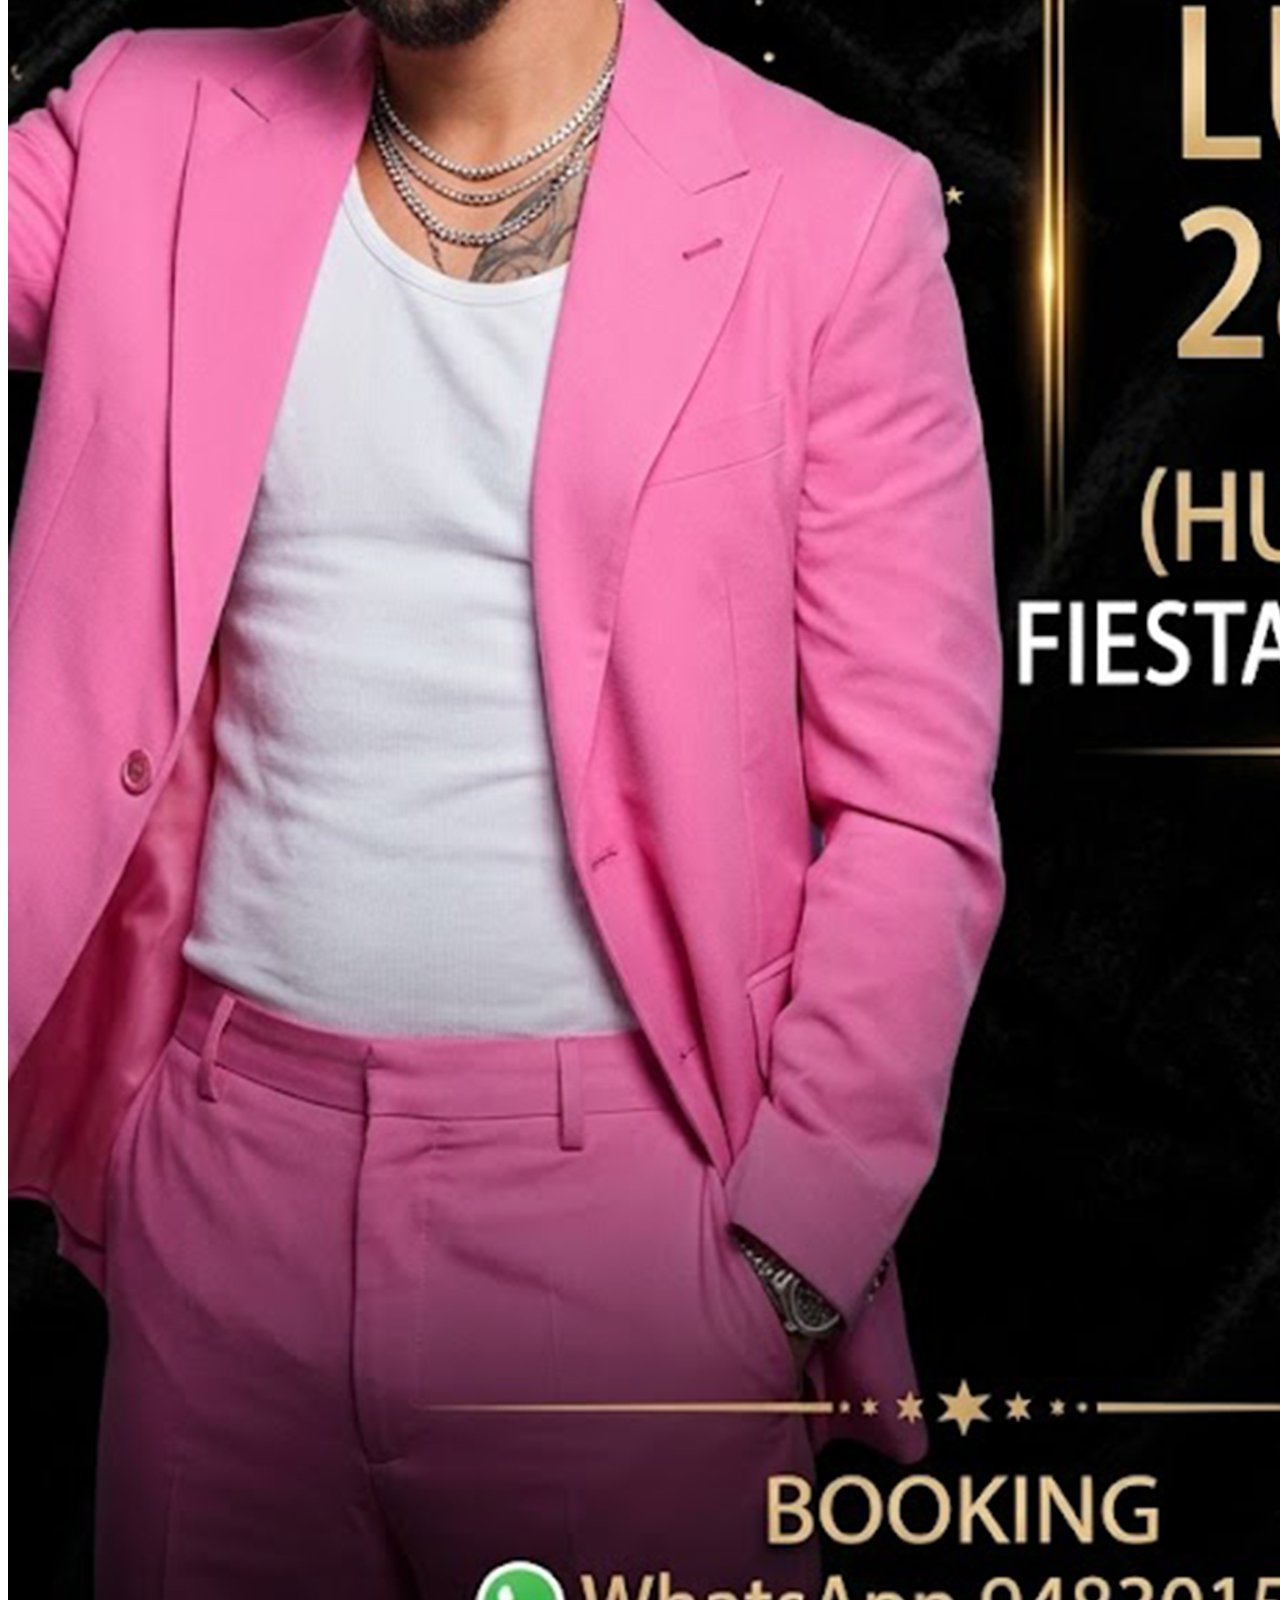
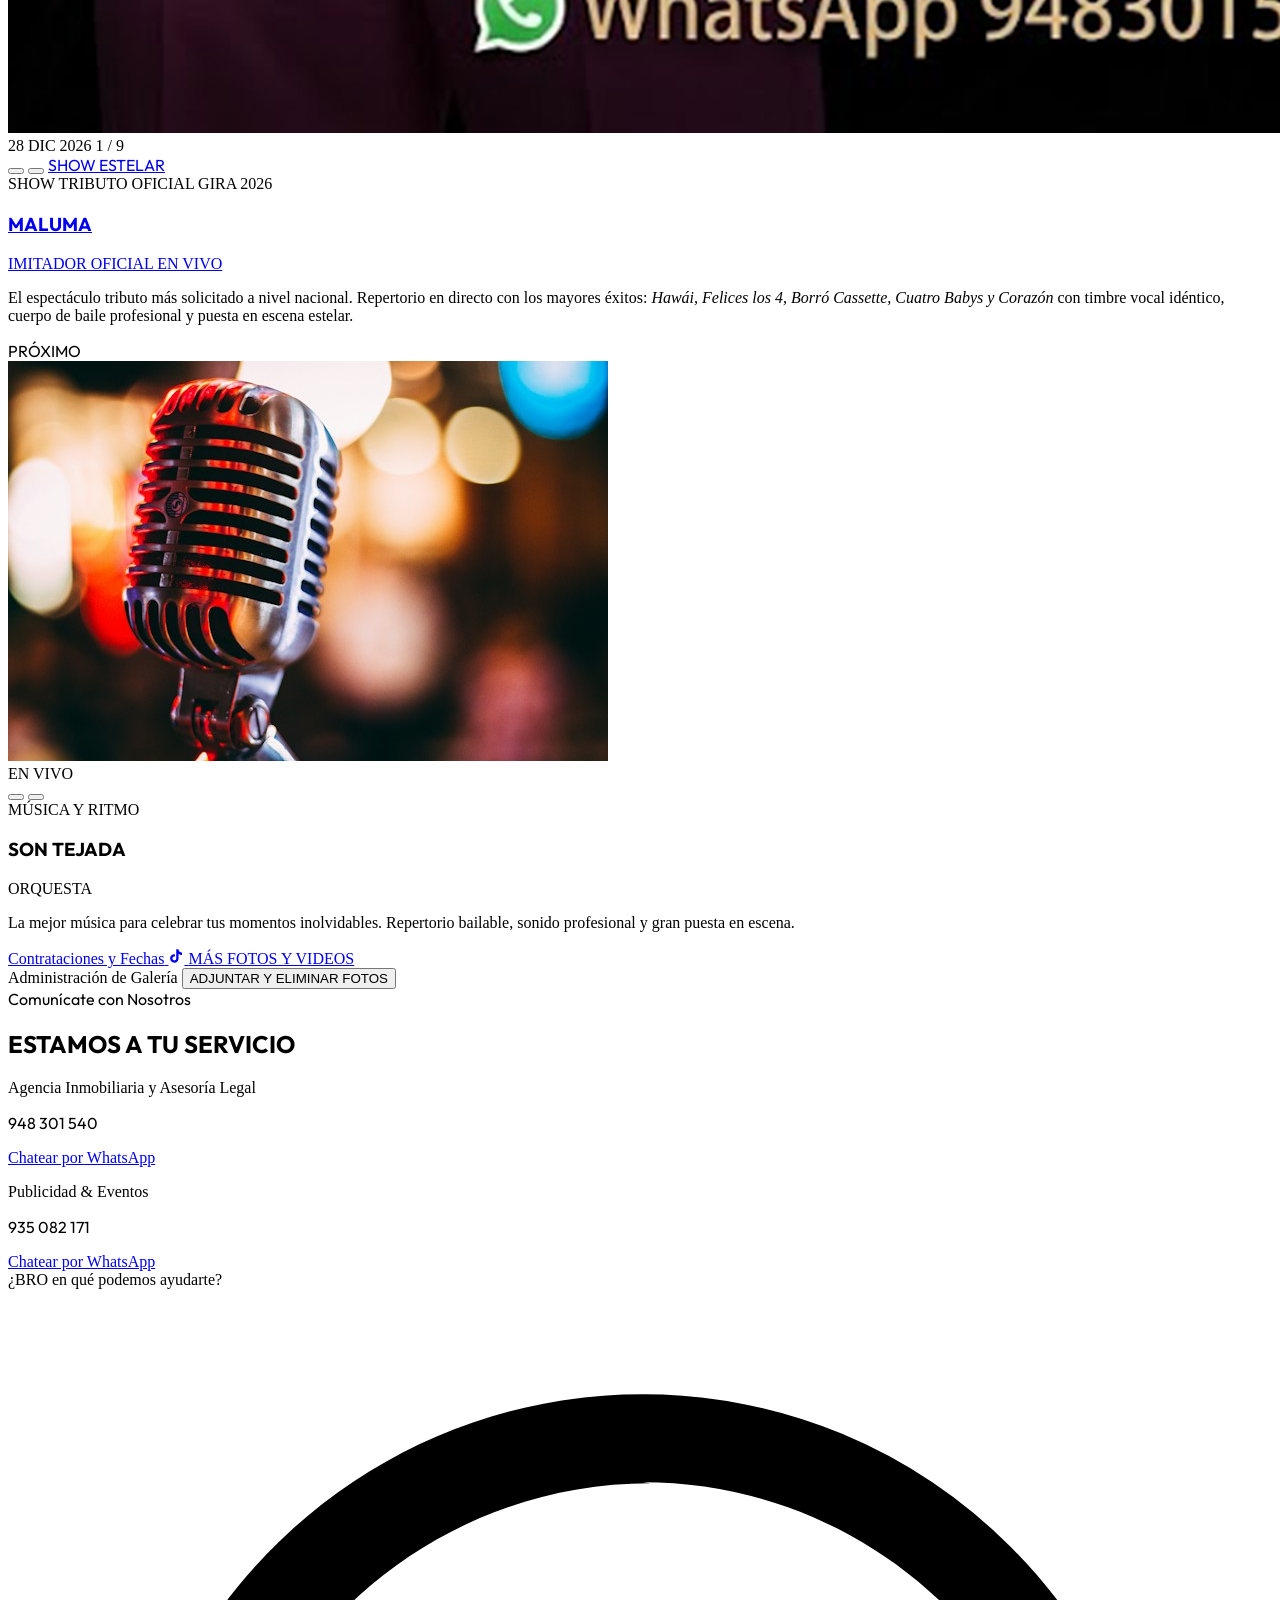
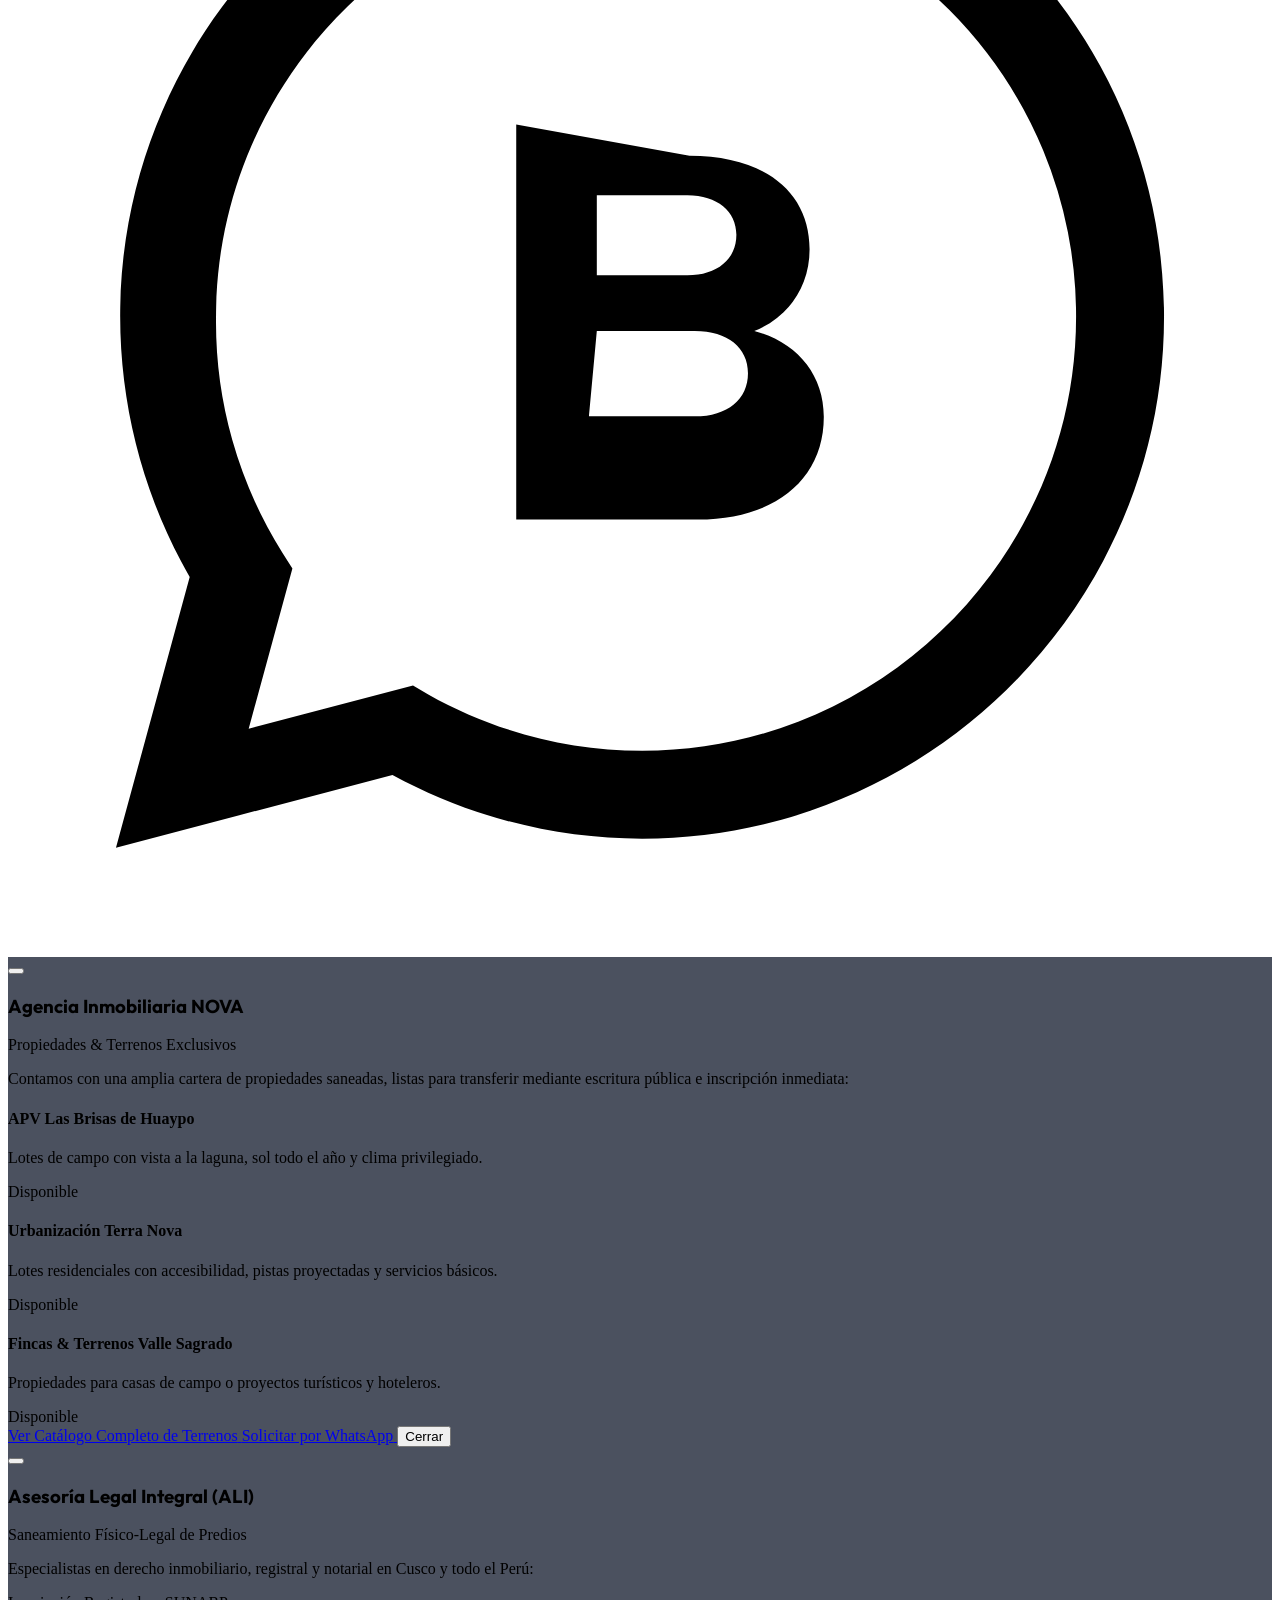
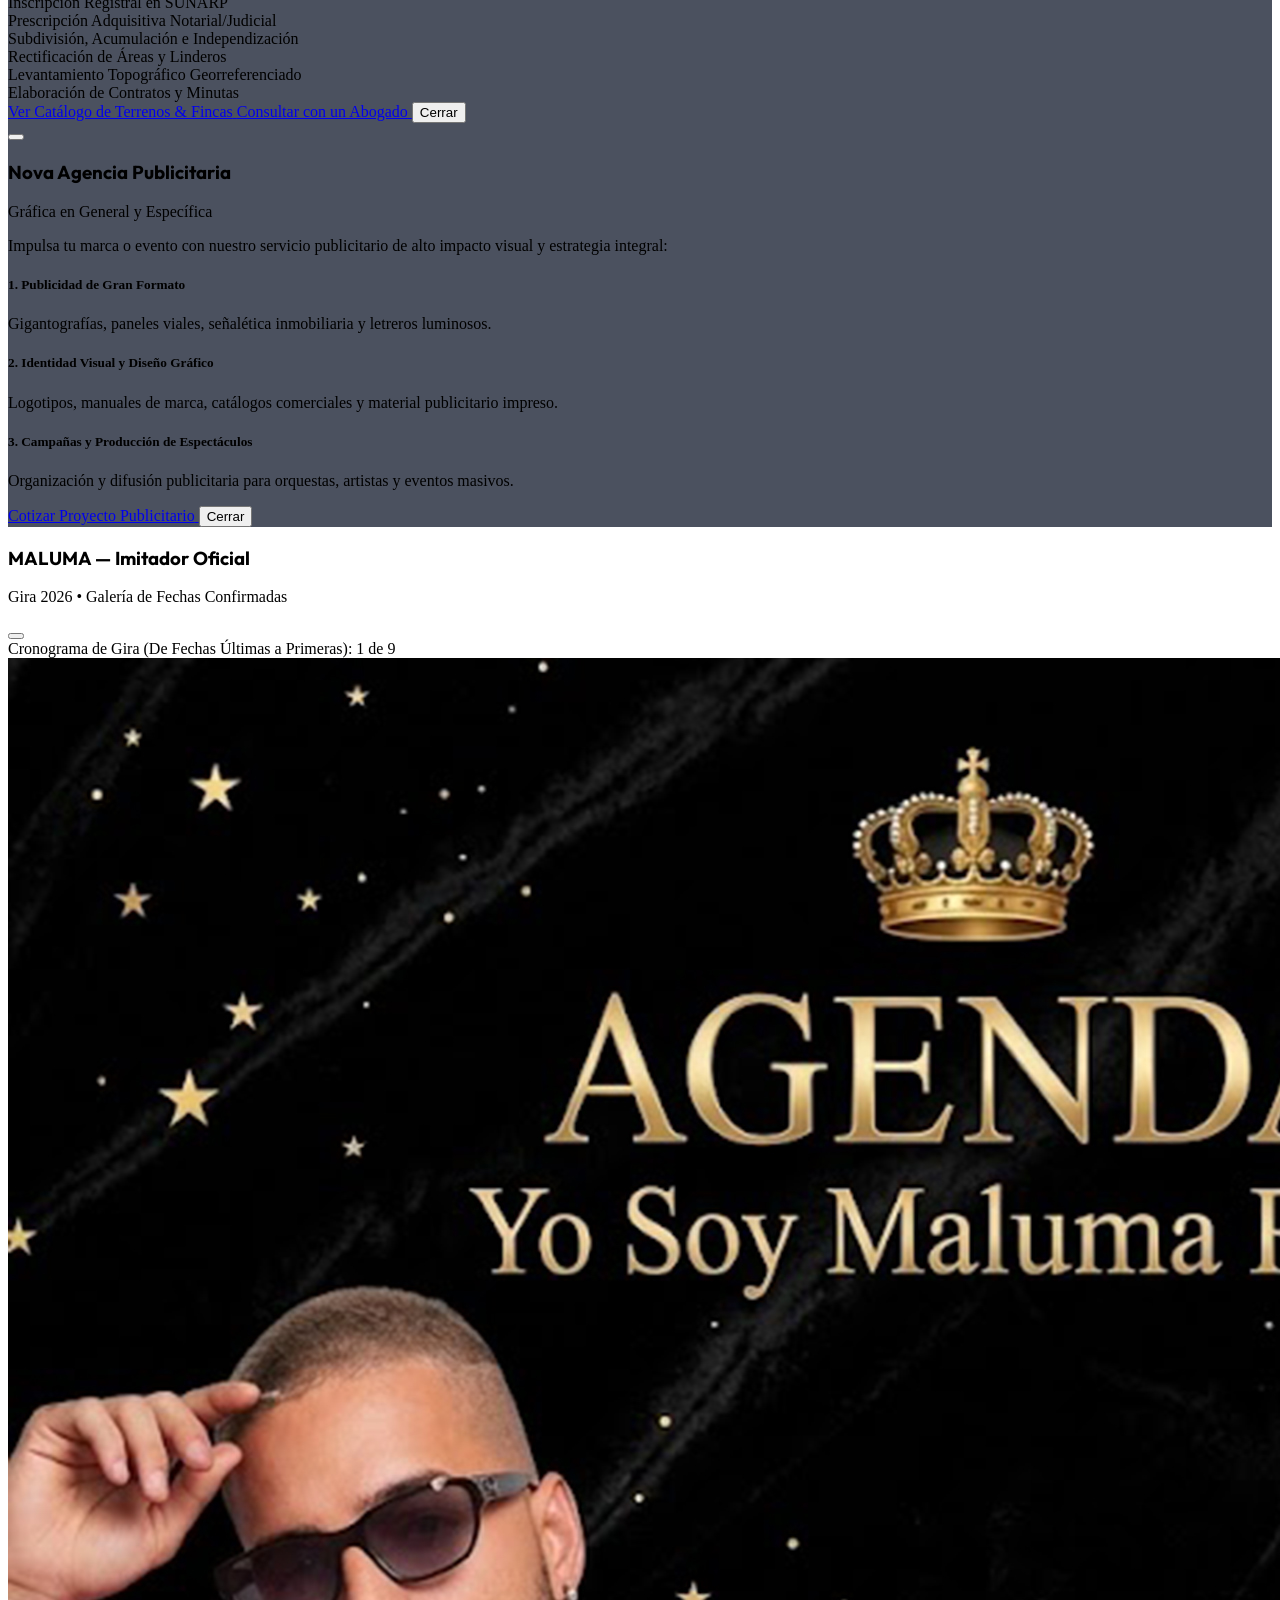
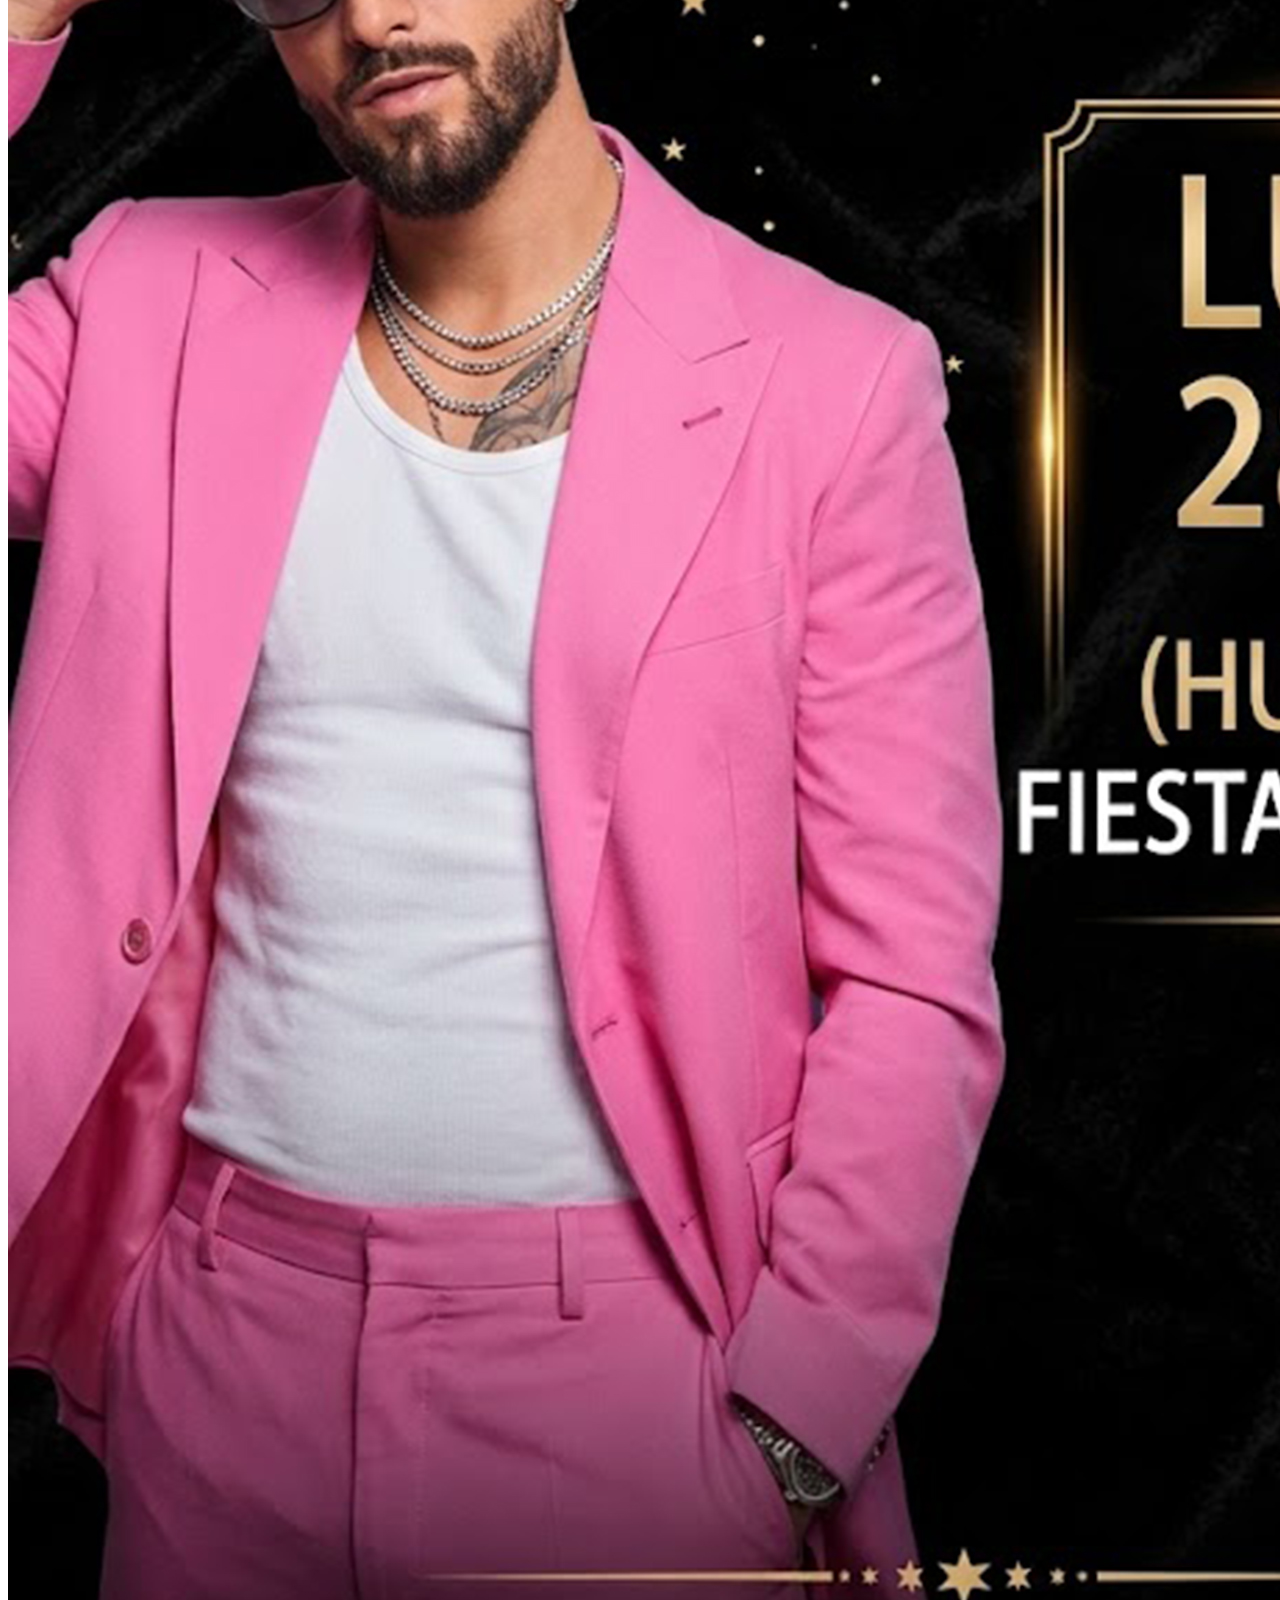
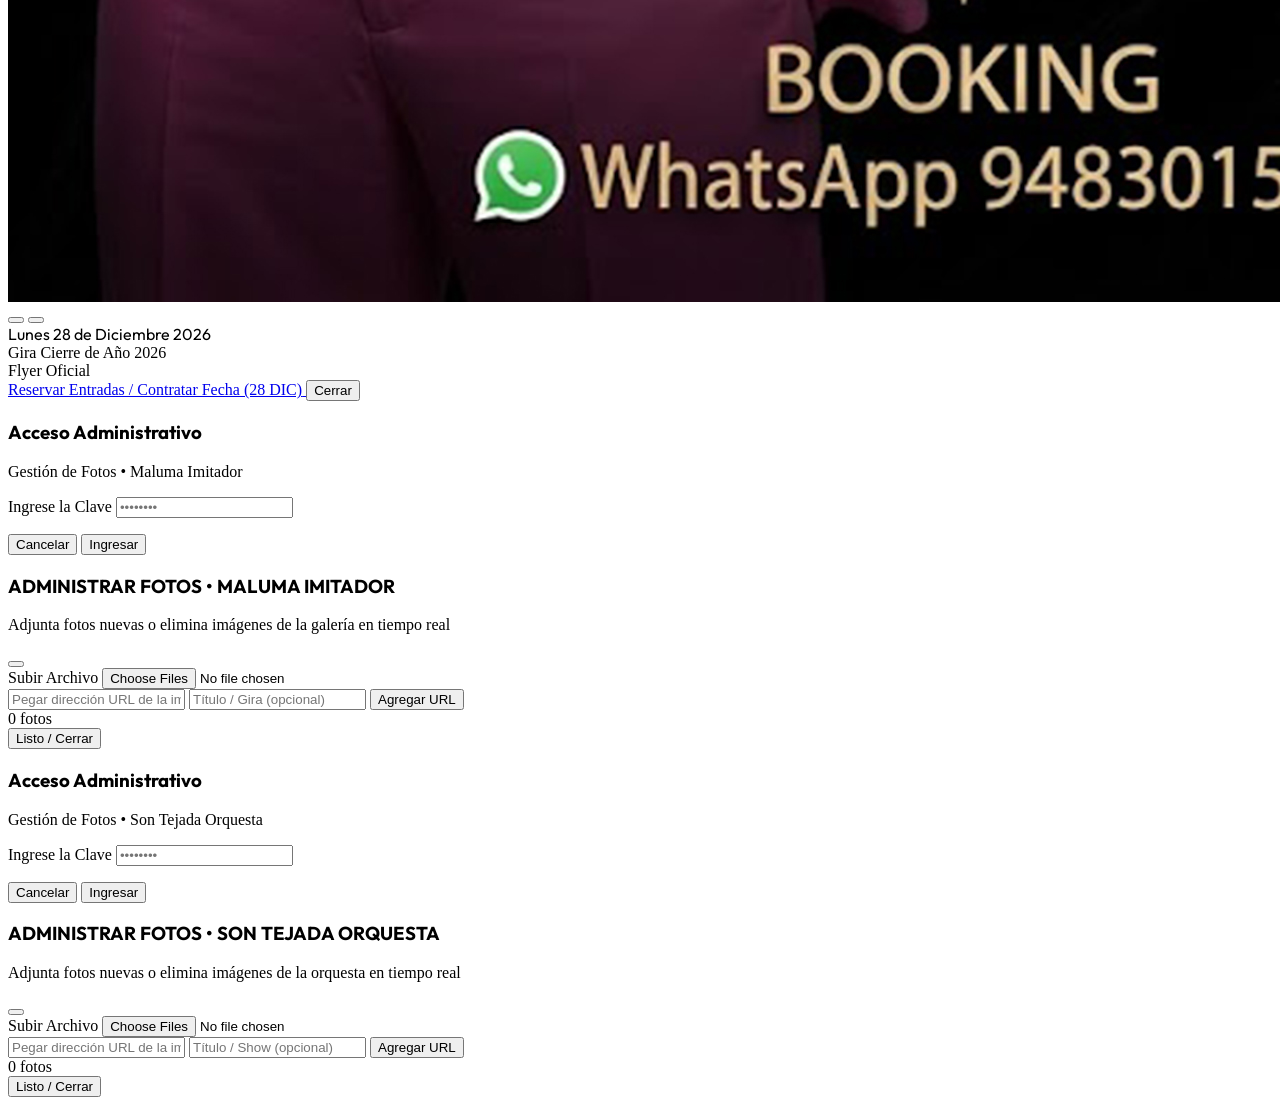
==== commit 5c301226: "feat: ampliar visor de plano, auto-deteccion optimizada, seleccion global de poligonos y trazo de li" ====
(no text change in the page or its own stylesheets)
